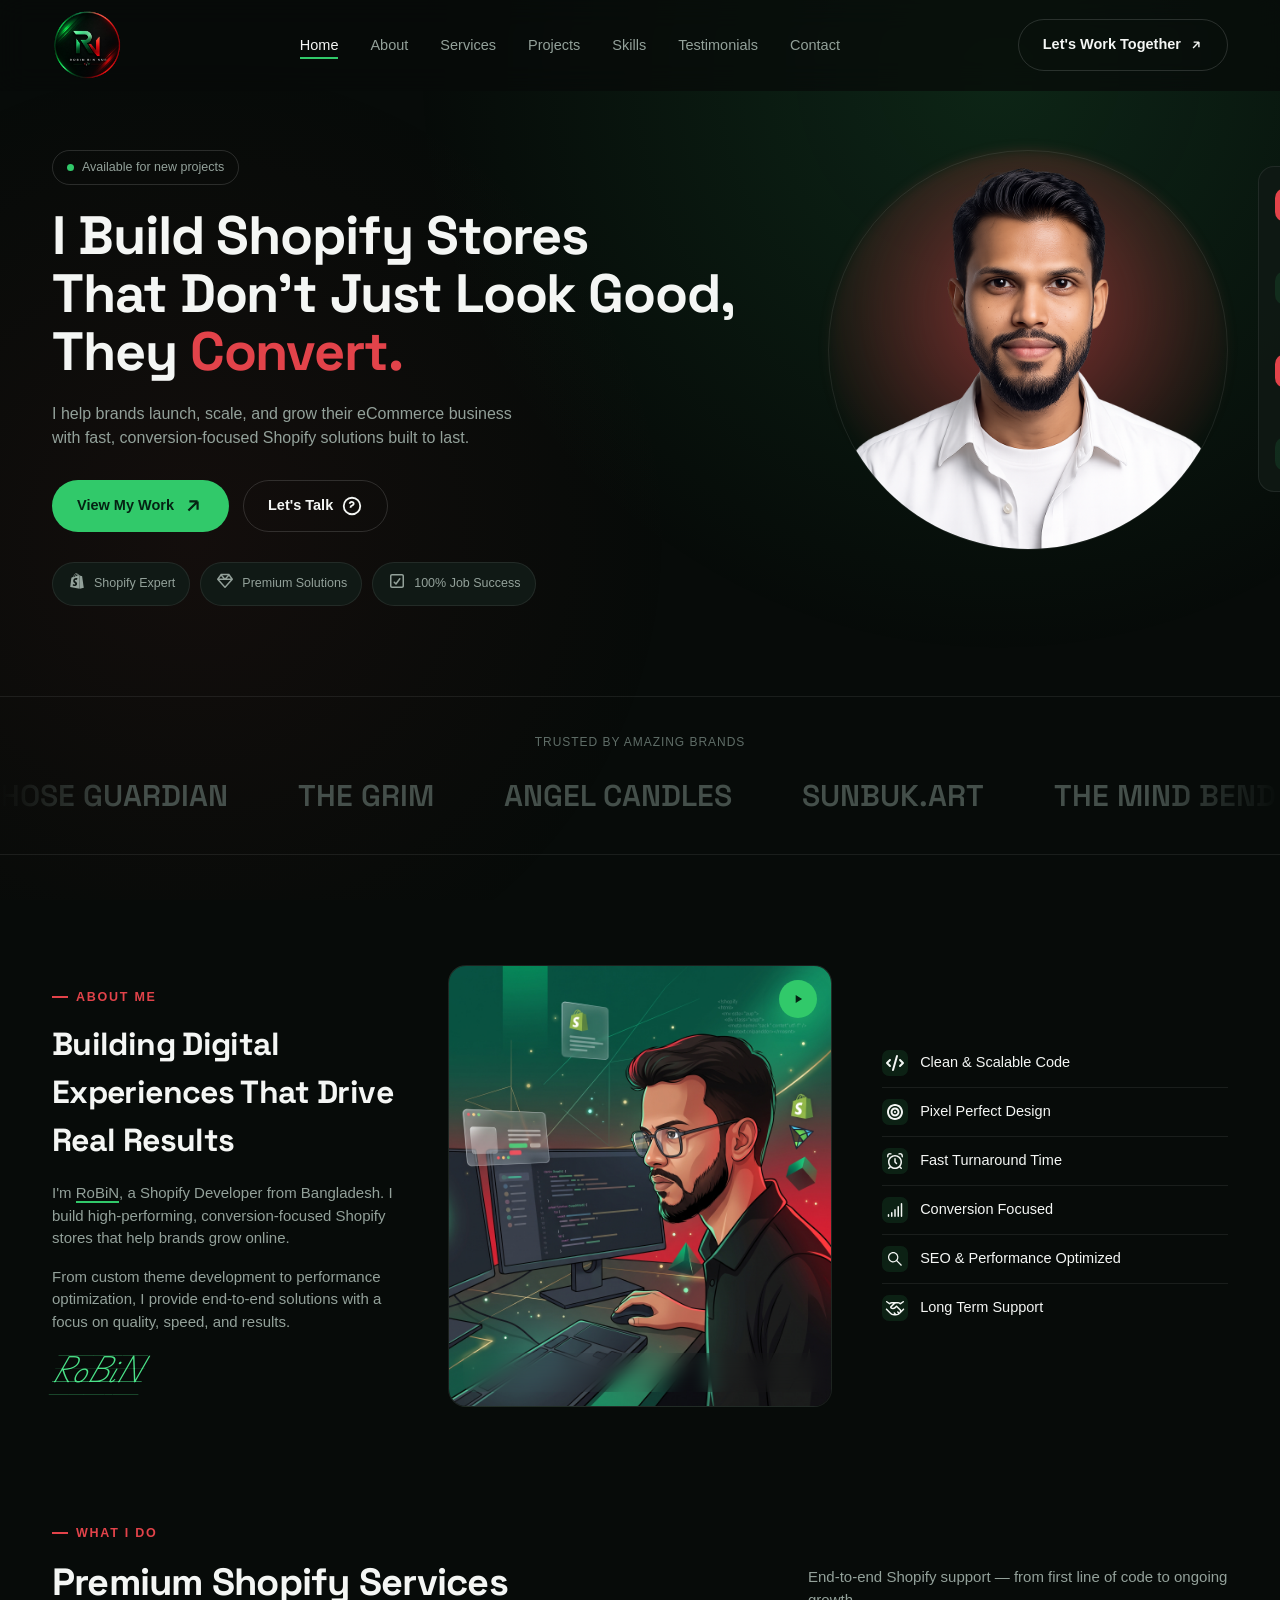
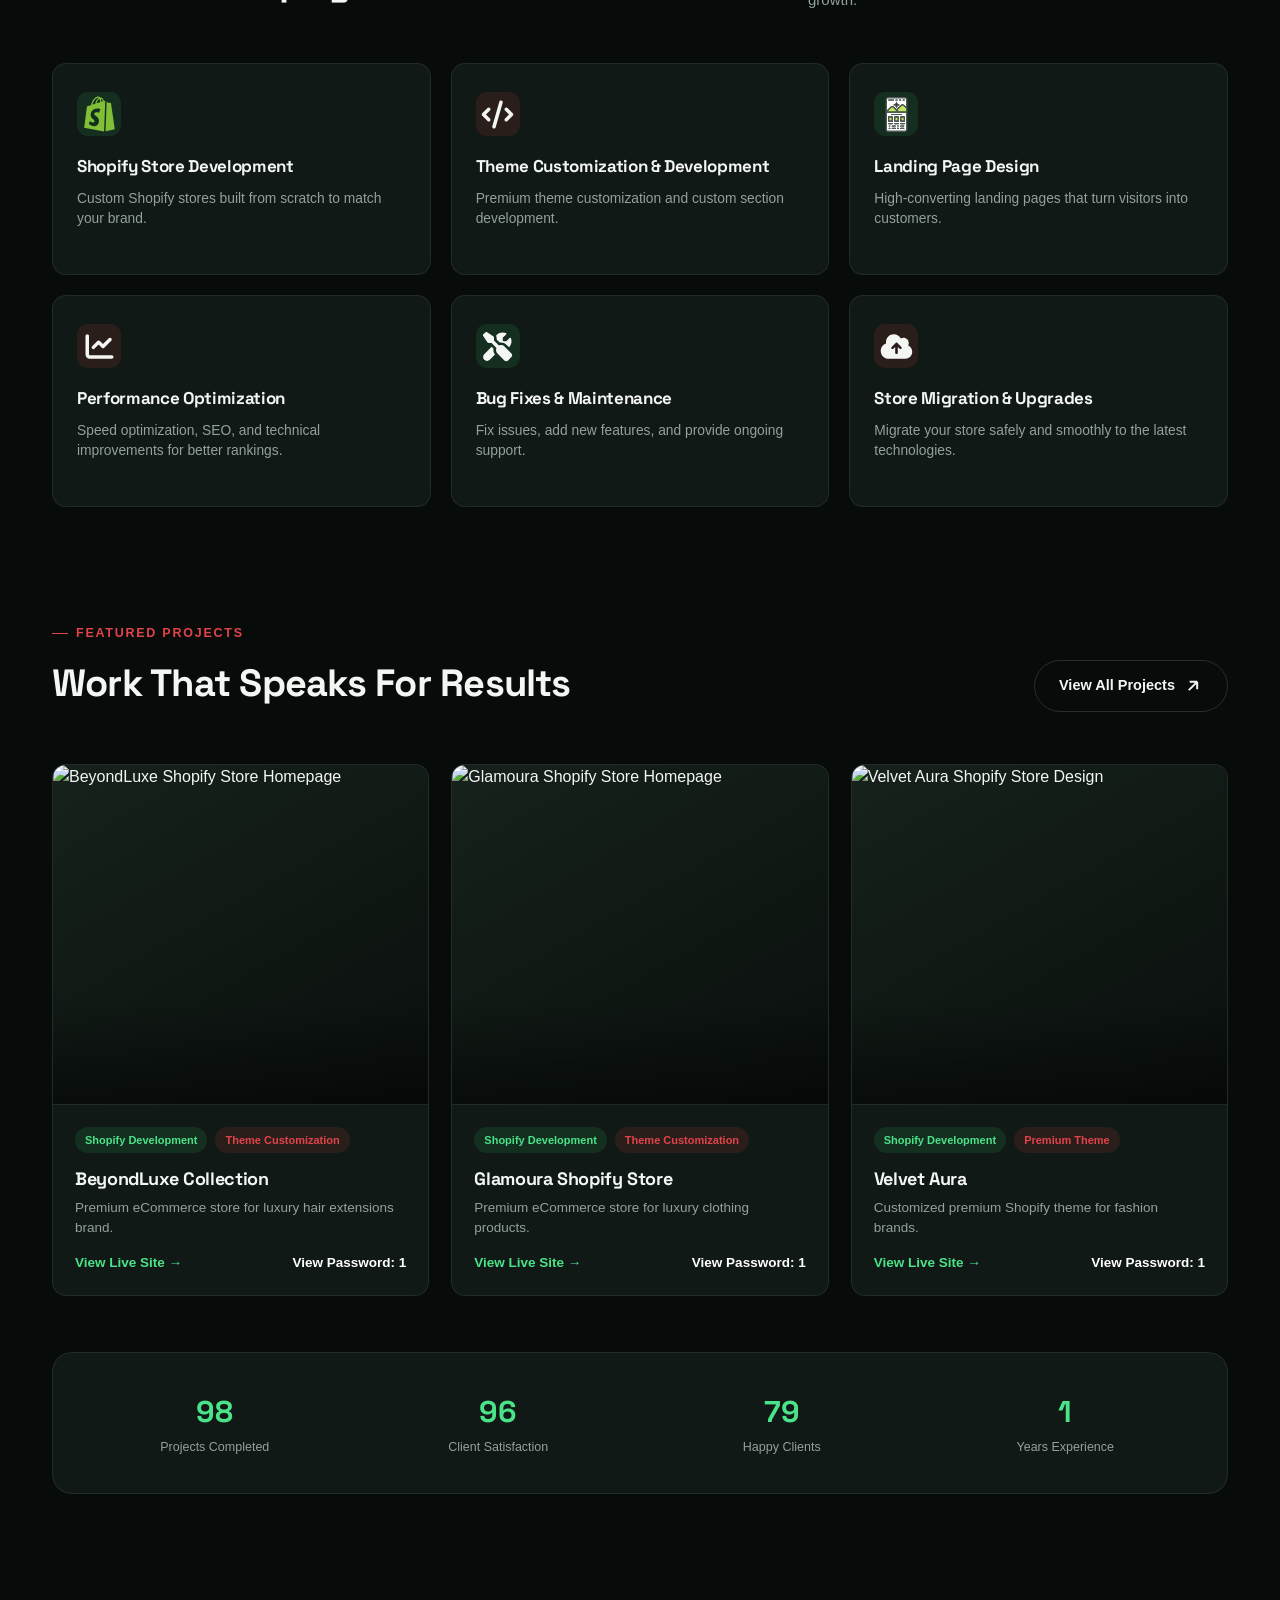
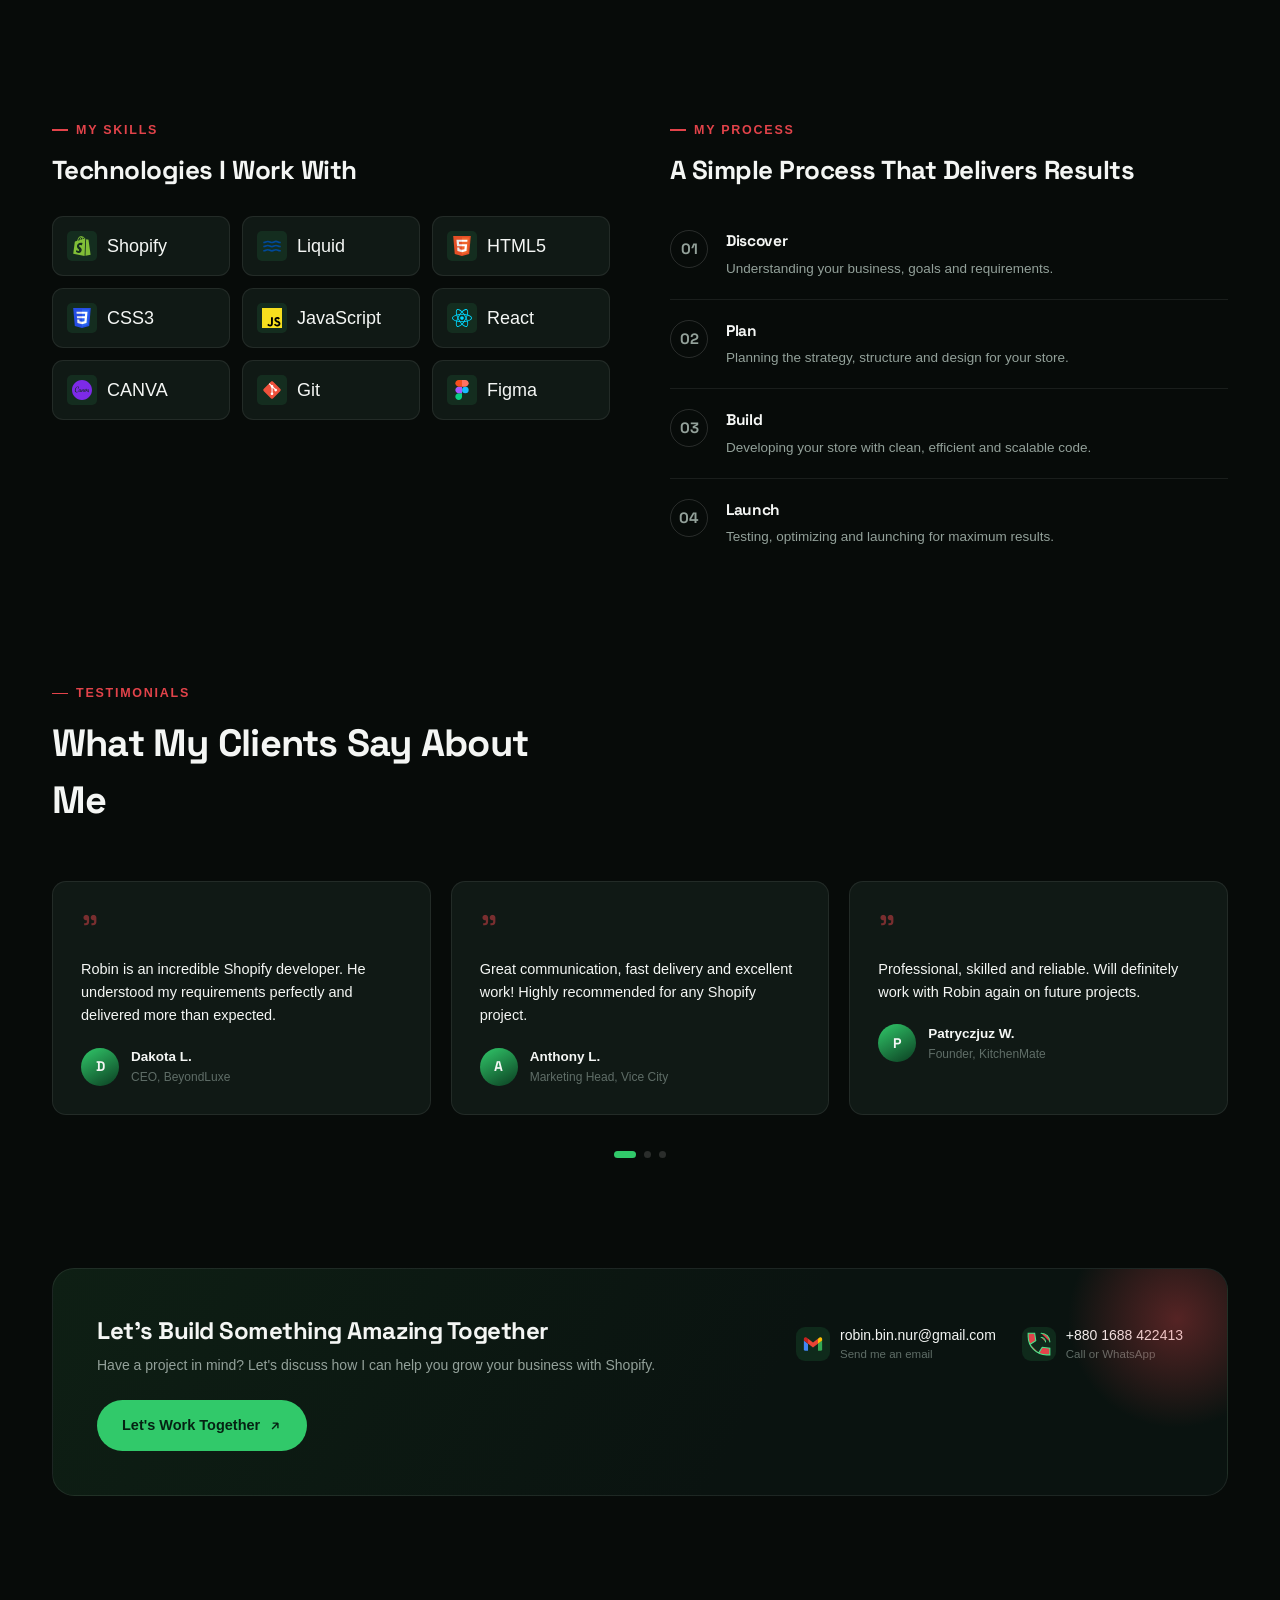
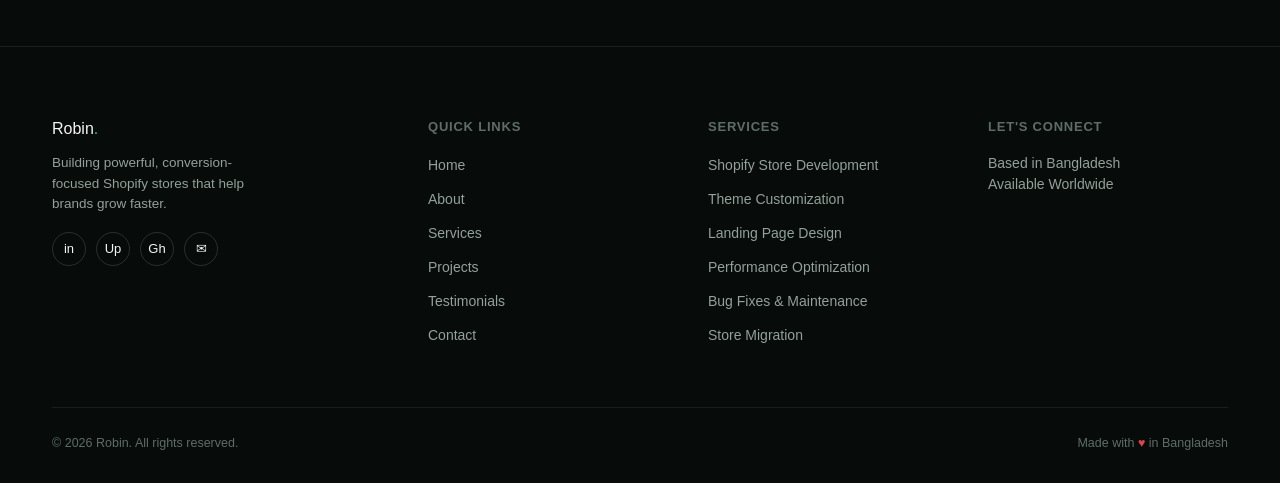
==== Index.html @ 43451102 "feat: update project details with new images and links; enhance marquee text styling" ====
<!DOCTYPE html>
<html lang="en">
<head>
<meta charset="UTF-8">
<meta name="viewport" content="width=device-width, initial-scale=1.0">
<title>Robin — Shopify Developer</title>
<link rel="preconnect" href="https://fonts.googleapis.com">
<link rel="preconnect" href="https://fonts.gstatic.com" crossorigin>
<link rel="stylesheet" href="style.css">
</head>
<body>
  
<header id="siteHeader">
  <nav class="wrap">
    <!-- <a href="#home" class="logo">Robin<span>.</span><small>Shopify Developer</small></a> -->
    <a href="#home" class="logo">
      <img src="./assets/robin-logo.png" alt="" srcset="">
    </a>
    <ul class="navlinks" id="navLinks">
      <li><a href="#home" class="active">Home</a></li>
      <li><a href="#about">About</a></li>
      <li><a href="#services">Services</a></li>
      <li><a href="#projects">Projects</a></li>
      <li><a href="#skills">Skills</a></li>
      <li><a href="#testimonials">Testimonials</a></li>
      <li><a href="#contact">Contact</a></li>
    </ul>
    <a href="#contact" class="btn btn-ghost" style="display:inline-flex;">Let's Work Together
      <svg width="14" height="14" viewBox="0 0 24 24" fill="none" stroke="currentColor" stroke-width="2.4"><path d="M7 17L17 7M17 7H8M17 7V16"/></svg>
    </a>
    <div class="burger" id="burger"><span></span><span></span><span></span></div>
  </nav>
</header>

<section class="hero" id="home">
  <div class="wrap">
    <div class="hero-top">
      <div class="hero-copy">
        <div class="badge"><span class="dot"></span> Available for new projects</div>
        <h1>
          <span class="reveal-line"><span class="reveal-inner">I Build Shopify Stores</span></span>
          <span class="reveal-line"><span class="reveal-inner">That Don't Just Look Good,</span></span>
          <span class="reveal-line"><span class="reveal-inner">They <span class="accent">Convert.</span></span></span>
        </h1>
        <p class="sub">I help brands launch, scale, and grow their eCommerce business with fast, conversion-focused Shopify solutions built to last.</p>
        <div class="hero-ctas">
          <a href="#projects" class="btn btn-primary">View My Work
            <svg width="22px" height="22px" viewBox="0 0 24 24" fill="none" stroke="currentColor" stroke-width="2.4"><path d="M7 17L17 7M17 7H8M17 7V16"/></svg>
          </a>
          <a href="#contact" class="btn btn-ghost">Let's Talk
            <svg width="22px" height="22px" viewBox="0 0 24 24" fill="none" stroke="currentColor" stroke-width="2"><circle cx="12" cy="12" r="9"/><path d="M9.5 9.5c0-1.5 2-2.5 3.5-1.5s1 3-1 3.5-1.5 1-1.5 2.5M12 17h.01"/></svg>
          </a>
        </div>
        <div class="trust-pills">
          <div class="pill"><span class="ic"><svg style="height: 20px; width: 20px" xmlns="http://www.w3.org/2000/svg" viewBox="0 0 640 640" fill="currentcolor"><path d="M484.5 168.1C484.3 167 483.8 166 483 165.3C482.2 164.6 481.2 164.1 480.1 164.1C478.1 164.1 442.9 163.3 442.9 163.3C442.9 163.3 421.3 142.5 413.3 134.5L413.3 567.2L539 536C539 536 485 170.5 484.6 168.1zM384.9 134.5C383 128.4 380.6 122.6 377.7 116.9C367.3 96.9 351.7 86 333.3 86C332 86 330.6 86.1 329.3 86.4C328.9 85.6 328.1 85.2 327.7 84.4C319.7 75.6 309.3 71.6 296.9 72C272.9 72.8 248.9 90 229.7 120.8C216.1 142.4 205.7 169.6 202.9 190.9C175.3 199.3 156.1 205.3 155.7 205.7C141.7 210.1 141.3 210.5 139.7 223.7C138.5 233.7 101.7 515.5 101.7 515.5L404.3 568L404.3 129.7C402.8 129.8 401.4 129.9 399.9 130.1C399.9 130.1 394.3 131.7 385.1 134.5zM329.6 151.7C313.6 156.5 296 162.1 278.8 167.3C283.6 148.5 293.2 129.7 304.4 117.3C308.8 112.9 314.8 107.7 321.6 104.5C328.4 118.9 330 138.5 329.6 151.7zM296.8 88.4C301.8 88.2 306.8 89.5 311.2 92C304.8 95.2 298.4 100.4 292.4 106.4C277.2 122.8 265.6 148.4 260.8 172.9C246.4 177.3 232 181.7 218.8 185.7C227.6 147.3 260 89.3 296.8 88.5zM250.4 308.6C252 334.2 319.6 339.8 323.6 400.3C326.4 447.9 298.4 480.4 258 482.8C209.2 486 182.4 457.2 182.4 457.2L192.8 413.2C192.8 413.2 219.6 433.6 241.2 432C255.2 431.2 260.4 419.6 260 411.6C258 378 202.8 380 199.2 324.7C196 278.3 226.4 231.4 293.7 227C319.7 225.4 332.9 231.8 332.9 231.8L317.7 289.4C317.7 289.4 300.5 281.4 280.1 283C250.5 285 250.1 303.8 250.5 308.6zM345.6 146.9C345.6 134.9 344 117.7 338.4 103.3C356.8 106.9 365.6 127.3 369.6 139.7C362.4 141.7 354.4 144.1 345.6 146.9z"/></svg></span> Shopify Expert</div>
          <div class="pill"><span class="ic"><svg style="height: 20px; width: 20px" xmlns="http://www.w3.org/2000/svg" viewBox="0 0 640 640" fill="currentcolor"><path d="M232.5 136L320 229L407.5 136L232.5 136zM447.9 163.1L375.6 240L504.6 240L448 163.1zM497.9 288L142.1 288L320 484.3L497.9 288zM135.5 240L264.5 240L192.2 163.1L135.6 240zM569.8 280.1L337.8 536.1C333.3 541.1 326.8 544 320 544C313.2 544 306.8 541.1 302.2 536.1L70.2 280.1C62.5 271.6 61.9 258.9 68.7 249.7L180.7 97.7C185.2 91.6 192.4 87.9 200 87.9L440 87.9C447.6 87.9 454.8 91.5 459.3 97.7L571.3 249.7C578.1 258.9 577.4 271.6 569.8 280.1z"/></svg></span> Premium Solutions</div>
          <div class="pill"><span class="ic"><svg style="height: 20px; width: 20px" xmlns="http://www.w3.org/2000/svg" viewBox="0 0 640 640" fill="currentcolor"><path d="M480 96C515.3 96 544 124.7 544 160L544 480C544 515.3 515.3 544 480 544L160 544C124.7 544 96 515.3 96 480L96 160C96 124.7 124.7 96 160 96L480 96zM160 144C151.2 144 144 151.2 144 160L144 480C144 488.8 151.2 496 160 496L480 496C488.8 496 496 488.8 496 480L496 160C496 151.2 488.8 144 480 144L160 144zM390.7 233.9C398.5 223.2 413.5 220.8 424.2 228.6C434.9 236.4 437.3 251.4 429.5 262.1L307.4 430.1C303.3 435.8 296.9 439.4 289.9 439.9C282.9 440.4 276 437.9 271.1 433L215.2 377.1C205.8 367.7 205.8 352.5 215.2 343.2C224.6 333.9 239.8 333.8 249.1 343.2L285.1 379.2L390.7 234z"/></svg></span> 100% Job Success</div>
        </div>
      </div>

      <div class="hero-visual">
        <div class="glow-orb"></div>
        <div class="hero-photo">
          <img class="profile" src="./assets/robin-profile.png" alt="" srcset="">
        </div>
        <div class="stat-card">
          <div class="stat-row">
            <div class="stat-ic r">
              <svg xmlns="http://www.w3.org/2000/svg" viewBox="0 0 640 640" fill="#ffffff"><path d="M216 64C229.3 64 240 74.7 240 88L240 128L400 128L400 88C400 74.7 410.7 64 424 64C437.3 64 448 74.7 448 88L448 128L480 128C515.3 128 544 156.7 544 192L544 480C544 515.3 515.3 544 480 544L160 544C124.7 544 96 515.3 96 480L96 192C96 156.7 124.7 128 160 128L192 128L192 88C192 74.7 202.7 64 216 64zM480 496C488.8 496 496 488.8 496 480L496 416L408 416L408 496L480 496zM496 368L496 288L408 288L408 368L496 368zM360 368L360 288L280 288L280 368L360 368zM232 368L232 288L144 288L144 368L232 368zM144 416L144 480C144 488.8 151.2 496 160 496L232 496L232 416L144 416zM280 416L280 496L360 496L360 416L280 416zM216 176L160 176C151.2 176 144 183.2 144 192L144 240L496 240L496 192C496 183.2 488.8 176 480 176L216 176z"/></svg>
            </div>
            <div><div class="stat-num" data-count="2">0</div><div class="stat-label">Years Experience</div></div>
          </div>
          <div class="stat-row">
            <div class="stat-ic g"><svg xmlns="http://www.w3.org/2000/svg" viewBox="0 0 640 640" fill="#ffffff"><path d="M128 464L512 464C520.8 464 528 456.8 528 448L528 208C528 199.2 520.8 192 512 192L362.7 192C345.4 192 328.5 186.4 314.7 176L276.3 147.2C273.5 145.1 270.2 144 266.7 144L128 144C119.2 144 112 151.2 112 160L112 448C112 456.8 119.2 464 128 464zM512 512L128 512C92.7 512 64 483.3 64 448L64 160C64 124.7 92.7 96 128 96L266.7 96C280.5 96 294 100.5 305.1 108.8L343.5 137.6C349 141.8 355.8 144 362.7 144L512 144C547.3 144 576 172.7 576 208L576 448C576 483.3 547.3 512 512 512z"/></svg>
</div>
            <div><div class="stat-num" data-count="50">0</div><div class="stat-label">Projects Completed</div></div>
          </div>
          <div class="stat-row">
            <div class="stat-ic r"><svg xmlns="http://www.w3.org/2000/svg" viewBox="0 0 640 640" fill="#ffffff"><path d="M528 320C528 205.1 434.9 112 320 112C205.1 112 112 205.1 112 320C112 434.9 205.1 528 320 528C434.9 528 528 434.9 528 320zM64 320C64 178.6 178.6 64 320 64C461.4 64 576 178.6 576 320C576 461.4 461.4 576 320 576C178.6 576 64 461.4 64 320zM241.3 383.4C256.3 399 282.4 416 320 416C357.6 416 383.7 399 398.7 383.4C407.9 373.8 423.1 373.5 432.6 382.7C442.1 391.9 442.5 407.1 433.3 416.6C411.2 439.6 373.3 464 320 464C266.7 464 228.8 439.6 206.7 416.6C197.5 407 197.8 391.8 207.4 382.7C217 373.6 232.2 373.8 241.3 383.4zM208 272C208 254.3 222.3 240 240 240C257.7 240 272 254.3 272 272C272 289.7 257.7 304 240 304C222.3 304 208 289.7 208 272zM400 240C417.7 240 432 254.3 432 272C432 289.7 417.7 304 400 304C382.3 304 368 289.7 368 272C368 254.3 382.3 240 400 240z"/></svg></div>
            <div><div class="stat-num" data-count="98">0</div><div class="stat-label">Client Satisfaction</div></div>
          </div>
          <div class="stat-row">
            <div class="stat-ic g"><svg xmlns="http://www.w3.org/2000/svg" viewBox="0 0 640 640" fill="#ffffff"><path d="M320 80C377.4 80 424 126.6 424 184C424 241.4 377.4 288 320 288C262.6 288 216 241.4 216 184C216 126.6 262.6 80 320 80zM96 152C135.8 152 168 184.2 168 224C168 263.8 135.8 296 96 296C56.2 296 24 263.8 24 224C24 184.2 56.2 152 96 152zM0 480C0 409.3 57.3 352 128 352C140.8 352 153.2 353.9 164.9 357.4C132 394.2 112 442.8 112 496L112 512C112 523.4 114.4 534.2 118.7 544L32 544C14.3 544 0 529.7 0 512L0 480zM521.3 544C525.6 534.2 528 523.4 528 512L528 496C528 442.8 508 394.2 475.1 357.4C486.8 353.9 499.2 352 512 352C582.7 352 640 409.3 640 480L640 512C640 529.7 625.7 544 608 544L521.3 544zM472 224C472 184.2 504.2 152 544 152C583.8 152 616 184.2 616 224C616 263.8 583.8 296 544 296C504.2 296 472 263.8 472 224zM160 496C160 407.6 231.6 336 320 336C408.4 336 480 407.6 480 496L480 512C480 529.7 465.7 544 448 544L192 544C174.3 544 160 529.7 160 512L160 496z"/></svg></div>
            <div><div class="stat-num" data-count="40">0</div><div class="stat-label">Happy Clients</div></div>
          </div>
        </div>
      </div>
    </div>
  </div>
</section>

<div class="marquee-sec">
  <div class="marquee-label">Trusted by amazing brands</div>
  <div class="marquee">
    <div class="marquee-track">
      <!-- first row -->
      <span><a href="https://hoseguardian.com/" target="_blank" rel="noopener noreferrer">HOSE GUARDIAN</a></span>
      <span><a href="https://grimhustle.com/" target="_blank" rel="noopener noreferrer">THE GRIM</a></span>
      <span><a href="https://angelcandlesgifts.com/" target="_blank" rel="noopener noreferrer">ANGEL CANDLES</a></span>
      <span><a href="https://sanbuk.art/" target="_blank" rel="noopener noreferrer">SUNBUK.ART</a></span>
      <span><a href="https://themindbendfoundation.com/" target="_blank" rel="noopener noreferrer">THE MIND BEND FOUNDATION</a></span>
      <span><a href="https://therootmd.com/" target="_blank" rel="noopener noreferrer">RootMD</a></span>
      <span><a href="https://zaye.co.uk/" target="_blank" rel="noopener noreferrer">ZAYA LIVING</a></span>
      <span><a href="https://cybertruckwraps.us/" target="_blank" rel="noopener noreferrer">CYBER TRUCK WRAPS</a></span>
      <!-- second row -->
      <span><a href="https://hoseguardian.com/" target="_blank" rel="noopener noreferrer">HOSE GUARDIAN</a></span>
      <span><a href="https://grimhustle.com/" target="_blank" rel="noopener noreferrer">THE GRIM</a></span>
      <span><a href="https://angelcandlesgifts.com/" target="_blank" rel="noopener noreferrer">ANGEL CANDLES</a></span>
      <span><a href="https://sanbuk.art/" target="_blank" rel="noopener noreferrer">SUNBUK.ART</a></span>
      <span><a href="https://themindbendfoundation.com/" target="_blank" rel="noopener noreferrer">THE MIND BEND FOUNDATION</a></span>
      <span><a href="https://therootmd.com/" target="_blank" rel="noopener noreferrer">RootMD</a></span>
      <span><a href="https://zaye.co.uk/" target="_blank" rel="noopener noreferrer">ZAYA LIVING</a></span>
      <span><a href="https://cybertruckwraps.us/" target="_blank" rel="noopener noreferrer">CYBER TRUCK WRAPS</a></span>
      <!-- third row -->
      <span><a href="https://hoseguardian.com/" target="_blank" rel="noopener noreferrer">HOSE GUARDIAN</a></span>
      <span><a href="https://grimhustle.com/" target="_blank" rel="noopener noreferrer">THE GRIM</a></span>
      <span><a href="https://angelcandlesgifts.com/" target="_blank" rel="noopener noreferrer">ANGEL CANDLES</a></span>
      <span><a href="https://sanbuk.art/" target="_blank" rel="noopener noreferrer">SUNBUK.ART</a></span>
      <span><a href="https://themindbendfoundation.com/" target="_blank" rel="noopener noreferrer">THE MIND BEND FOUNDATION</a></span>
      <span><a href="https://therootmd.com/" target="_blank" rel="noopener noreferrer">RootMD</a></span>
      <span><a href="https://zaye.co.uk/" target="_blank" rel="noopener noreferrer">ZAYA LIVING</a></span>
      <span><a href="https://cybertruckwraps.us/" target="_blank" rel="noopener noreferrer">CYBER TRUCK WRAPS</a></span>
    </div>
  </div>
</div>

<section class="section-pad" id="about">
  <div class="wrap">
    <div class="about-grid">
      <div class="about-copy reveal">
        <div class="eyebrow">About Me</div>
        <h2 style="font-size:clamp(24px,2.6vw,32px);margin:14px 0 18px;">Building Digital Experiences That Drive Real Results</h2>
        <p>I'm <span style="border-bottom:2px solid var(--green);">RoBiN</span>, a Shopify Developer from Bangladesh. I build high-performing, conversion-focused Shopify stores that help brands grow online.</p>
        <p>From custom theme development to performance optimization, I provide end-to-end solutions with a focus on quality, speed, and results.</p>
        <div class="signature">RoBiN</div>
      </div>

      <div class="about-photo reveal">
        <!-- <svg viewBox="0 0 240 280" fill="none">
          <circle cx="120" cy="100" r="46" fill="#0e1a14" stroke="#31c96a" stroke-width="1.2"/>
          <path d="M60 280c0-55 27-84 60-84s60 29 60 84" fill="#101c15" stroke="#2a3730" stroke-width="1.5"/>
        </svg> -->
        <img class="profile" src="./assets/robin.jpeg" alt="" srcset="">
        <div class="about-tag"> Based in Bangladesh · Working Worldwide</div>
        <div class="play-btn">
          <svg width="14" height="14" viewBox="0 0 24 24" fill="#052213"><path d="M8 5v14l11-7z"/></svg>
        </div>
      </div>

      <ul class="about-list reveal">
        <li><span class="ic"><svg xmlns="http://www.w3.org/2000/svg" viewBox="0 0 640 640"><path d="M392.8 65.2C375.8 60.3 358.1 70.2 353.2 87.2L225.2 535.2C220.3 552.2 230.2 569.9 247.2 574.8C264.2 579.7 281.9 569.8 286.8 552.8L414.8 104.8C419.7 87.8 409.8 70.1 392.8 65.2zM457.4 201.3C444.9 213.8 444.9 234.1 457.4 246.6L530.8 320L457.4 393.4C444.9 405.9 444.9 426.2 457.4 438.7C469.9 451.2 490.2 451.2 502.7 438.7L598.7 342.7C611.2 330.2 611.2 309.9 598.7 297.4L502.7 201.4C490.2 188.9 469.9 188.9 457.4 201.4zM182.7 201.3C170.2 188.8 149.9 188.8 137.4 201.3L41.4 297.3C28.9 309.8 28.9 330.1 41.4 342.6L137.4 438.6C149.9 451.1 170.2 451.1 182.7 438.6C195.2 426.1 195.2 405.8 182.7 393.3L109.3 320L182.6 246.6C195.1 234.1 195.1 213.8 182.6 201.3z"/></svg></span> Clean &amp; Scalable Code</li>
        <li><span class="ic"><svg xmlns="http://www.w3.org/2000/svg" viewBox="0 0 640 640"><path d="M512 320C512 214 426 128 320 128C214 128 128 214 128 320C128 426 214 512 320 512C426 512 512 426 512 320zM64 320C64 178.6 178.6 64 320 64C461.4 64 576 178.6 576 320C576 461.4 461.4 576 320 576C178.6 576 64 461.4 64 320zM320 400C364.2 400 400 364.2 400 320C400 275.8 364.2 240 320 240C275.8 240 240 275.8 240 320C240 364.2 275.8 400 320 400zM320 176C399.5 176 464 240.5 464 320C464 399.5 399.5 464 320 464C240.5 464 176 399.5 176 320C176 240.5 240.5 176 320 176zM288 320C288 302.3 302.3 288 320 288C337.7 288 352 302.3 352 320C352 337.7 337.7 352 320 352C302.3 352 288 337.7 288 320z"/></svg></span> Pixel Perfect Design</li>
        <li><span class="ic"><svg xmlns="http://www.w3.org/2000/svg" viewBox="0 0 640 640"><path d="M466.6 114.2C461.2 115.9 455.3 116 450.4 113.3C444.6 110.1 438.6 107.1 432.6 104.4C422.2 99.7 418.9 86.1 428.5 79.8C443.5 69.9 461.5 64.1 480.8 64.1C533.4 64.1 576 106.7 576 159.3C576 172.5 573.3 185.1 568.4 196.6C563.9 207.1 550 206.4 543.5 197C539.7 191.5 535.7 186.2 531.5 181C528 176.6 527 170.8 527.7 165.2C527.9 163.3 528.1 161.3 528.1 159.3C528.1 133.2 506.9 112.1 480.9 112.1C476 112.1 471.2 112.9 466.7 114.3zM96.5 196.9C90 206.3 76 207 71.6 196.5C66.7 185 64 172.4 64 159.2C64 106.6 106.6 64 159.2 64C178.5 64 196.5 69.8 211.5 79.7C221.1 86 217.8 99.6 207.4 104.3C201.3 107.1 195.4 110 189.6 113.2C184.7 115.9 178.7 115.8 173.4 114.1C168.9 112.7 164.2 111.9 159.2 111.9C133.1 111.9 112 133.1 112 159.1C112 161.1 112.1 163.1 112.4 165C113.1 170.6 112.1 176.4 108.6 180.8C104.4 186 100.4 191.3 96.6 196.8zM496 352C496 254.8 417.2 176 320 176C222.8 176 144 254.8 144 352C144 449.2 222.8 528 320 528C417.2 528 496 449.2 496 352zM460.5 526.5C422.1 557.4 373.2 576 320 576C266.8 576 217.9 557.4 179.5 526.5L137 569C127.6 578.4 112.4 578.4 103.1 569C93.8 559.6 93.7 544.4 103.1 535.1L145.6 492.6C114.6 454.1 96 405.2 96 352C96 228.3 196.3 128 320 128C443.7 128 544 228.3 544 352C544 405.2 525.4 454.1 494.5 492.5L537 535C546.4 544.4 546.4 559.6 537 568.9C527.6 578.2 512.4 578.3 503.1 568.9L460.6 526.4zM344 248L344 342.1L385 383.1C394.4 392.5 394.4 407.7 385 417C375.6 426.3 360.4 426.4 351.1 417L303.1 369C298.6 364.5 296.1 358.4 296.1 352L296.1 248C296.1 234.7 306.8 224 320.1 224C333.4 224 344.1 234.7 344.1 248z"/></svg></span> Fast Turnaround Time</li>
        <li><span class="ic"><svg xmlns="http://www.w3.org/2000/svg" viewBox="0 0 640 640"><path d="M552 120C552 106.7 541.3 96 528 96C514.7 96 504 106.7 504 120L504 520C504 533.3 514.7 544 528 544C541.3 544 552 533.3 552 520L552 120zM424 192C410.7 192 400 202.7 400 216L400 520C400 533.3 410.7 544 424 544C437.3 544 448 533.3 448 520L448 216C448 202.7 437.3 192 424 192zM344 312C344 298.7 333.3 288 320 288C306.7 288 296 298.7 296 312L296 520C296 533.3 306.7 544 320 544C333.3 544 344 533.3 344 520L344 312zM216 384C202.7 384 192 394.7 192 408L192 520C192 533.3 202.7 544 216 544C229.3 544 240 533.3 240 520L240 408C240 394.7 229.3 384 216 384zM112 448C98.7 448 88 458.7 88 472L88 520C88 533.3 98.7 544 112 544C125.3 544 136 533.3 136 520L136 472C136 458.7 125.3 448 112 448z"/></svg></span> Conversion Focused</li>
        <li><span class="ic"><svg xmlns="http://www.w3.org/2000/svg" viewBox="0 0 640 640"><path d="M544 513L397.2 364.2C417.2 336.3 429.1 302 429.1 265C429.1 171.9 354.4 96.1 262.6 96.1C170.7 96 96 171.8 96 264.9C96 358 170.7 433.8 262.5 433.8C302.3 433.8 338.8 419.6 367.5 395.9L513.5 544L544 513zM262.5 394.8C191.9 394.8 134.4 336.5 134.4 264.9C134.4 193.3 191.9 135 262.5 135C333.1 135 390.6 193.3 390.6 264.9C390.6 336.5 333.2 394.8 262.5 394.8z"/></svg></span> SEO &amp; Performance Optimized</li>
        <li><span class="ic"><svg xmlns="http://www.w3.org/2000/svg" viewBox="0 0 640 640"><path d="M598.1 139.4C608.8 131.6 611.2 116.6 603.4 105.9C595.6 95.2 580.6 92.8 569.9 100.6L495.4 154.8L485.5 148.2C465.8 135 442.6 128 418.9 128L359.7 128L359.3 128L215.7 128C189 128 163.2 136.9 142.3 153.1L70.1 100.6C59.4 92.8 44.4 95.2 36.6 105.9C28.8 116.6 31.2 131.6 41.9 139.4L129.9 203.4C139.5 210.3 152.6 209.3 161 201L164.9 197.1C178.4 183.6 196.7 176 215.8 176L262.1 176L170.4 267.7C154.8 283.3 154.8 308.6 170.4 324.3L171.2 325.1C218 372 294 372 340.9 325.1L368 298L465.8 395.8C481.4 411.4 481.4 436.7 465.8 452.4L456 462.2L425 431.2C415.6 421.8 400.4 421.8 391.1 431.2C381.8 440.6 381.7 455.8 391.1 465.1L419.1 493.1C401.6 503.5 381.9 509.8 361.5 511.6L313 463C303.6 453.6 288.4 453.6 279.1 463C269.8 472.4 269.7 487.6 279.1 496.9L294.1 511.9L290.3 511.9C254.2 511.9 219.6 497.6 194.1 472.1L65 343C55.6 333.6 40.4 333.6 31.1 343C21.8 352.4 21.7 367.6 31.1 376.9L160.2 506.1C194.7 540.6 241.5 560 290.3 560L342.1 560L343.1 561L344.1 560L349.8 560C398.6 560 445.4 540.6 479.9 506.1L499.8 486.2C501 485 502.1 483.9 503.2 482.7C503.9 482.2 504.5 481.6 505.1 481L609 377C618.4 367.6 618.4 352.4 609 343.1C599.6 333.8 584.4 333.7 575.1 343.1L521.3 396.9C517.1 384.1 510 372 499.8 361.8L385 247C375.6 237.6 360.4 237.6 351.1 247L307 291.1C280.5 317.6 238.5 319.1 210.3 295.7L309 197C322.4 183.6 340.6 176 359.6 175.9L368.1 175.9L368.3 175.9L419.1 175.9C433.3 175.9 447.2 180.1 459 188L482.7 204C491.1 209.6 502 209.3 510.1 203.4L598.1 139.4z"/></svg></span> Long Term Support</li>
      </ul>
    </div>
  </div>
</section>

<section class="section-pad" id="services" style="padding-top:0;">
  <div class="wrap">
    <div class="section-head reveal">
      <div>
        <div class="eyebrow">What I Do</div>
        <h2 style="margin-top:12px;">Premium Shopify Services</h2>
      </div>
      <p>End-to-end Shopify support — from first line of code to ongoing growth.</p>
    </div>
    <div class="svc-grid stagger">
      <div class="svc-card reveal" style="--i:0;"><div class="svc-ic"><span class="svc-arrow"><svg xmlns="http://www.w3.org/2000/svg" xmlns:xlink="http://www.w3.org/1999/xlink" width="800px" height="800px" viewBox="-3 0 48 48" version="1.1">
    
    <title>Shopify-color</title>
    <desc>Created with Sketch.</desc>
    <defs>

</defs>
    <g id="Icons" stroke="none" stroke-width="1" fill="none" fill-rule="evenodd">
        <g id="Color-" transform="translate(-203.000000, -660.000000)" fill="#81BF37">
            <path d="M233.8471,666.99462 C234.633657,667.77951 235.525036,668.6685 235.525036,668.6685 C235.525036,668.6685 239.195316,668.9415 239.368457,668.9565 C239.54309,668.9715 239.753545,669.105 239.786382,669.3465 C239.819219,669.588 245,704.7915 245,704.7915 L232.287087,707.554966 L233.8471,666.99462 Z M231.896906,665.661214 C231.799504,665.673829 231.715018,665.693029 231.656242,665.7105 C231.624898,665.7195 231.099506,665.883 230.229326,666.153 C229.377057,663.69 227.874018,661.4265 225.230641,661.4265 C225.157504,661.4265 225.081382,661.4295 225.006752,661.434 C224.254487,660.435 223.32311,660 222.518604,660 C216.358684,660 213.415295,667.74 212.492875,671.6715 C210.09876,672.417 208.398699,672.9465 208.182274,673.0155 C206.844913,673.437 206.80312,673.479 206.628487,674.7435 C206.495647,675.702 203,702.8715 203,702.8715 L230.239774,708 L230.268734,707.993705 L231.896906,665.661214 Z M224.805252,667.572 C224.805252,667.6665 224.80376,667.7535 224.80376,667.8405 C223.303707,668.307 221.675291,668.814 220.042397,669.3225 C220.958847,665.7675 222.676819,664.05 224.179857,663.402 C224.557482,664.356 224.805252,665.7255 224.805252,667.572 Z M222.348449,661.6605 C222.615622,661.6605 222.882796,661.752 223.139522,661.929 C221.164825,662.862 219.049824,665.214 218.155762,669.909 C216.849746,670.3155 215.573581,670.713 214.392942,671.0805 C215.439248,667.4985 217.924411,661.6605 222.348449,661.6605 Z M223.409681,682.593 C223.409681,682.593 221.815594,681.738 219.861793,681.738 C216.99602,681.738 216.851238,683.5455 216.851238,684 C216.851238,686.4855 223.296244,687.438 223.296244,693.258 C223.296244,697.836 220.406589,700.785 216.509435,700.785 C211.83315,700.785 209.44202,697.86 209.44202,697.86 L210.694303,693.7035 C210.694303,693.7035 213.1526,695.8245 215.2273,695.8245 C216.58108,695.8245 217.133338,694.752 217.133338,693.969 C217.133338,690.7275 211.84509,690.582 211.84509,685.2555 C211.84509,680.7735 215.046697,676.4355 221.509613,676.4355 C223.999254,676.4355 225.230641,677.1525 225.230641,677.1525 L223.409681,682.593 Z M226.418743,667.338 C226.418743,667.1745 226.420235,667.014 226.420235,666.8385 C226.420235,665.3085 226.208287,664.0755 225.869469,663.099 C227.232204,663.27 228.139699,664.8285 228.723302,666.621 C228.039696,666.834 227.262056,667.0755 226.418743,667.338 Z" id="Shopify">

</path>
        </g>
    </g>
          </svg></span></div><h3>Shopify Store Development</h3><p>Custom Shopify stores built from scratch to match your brand.</p></div>
      <div class="svc-card reveal" style="--i:1;"><div class="svc-ic"><span class="svc-arrow"><svg xmlns="http://www.w3.org/2000/svg" viewBox="0 0 640 640"><path d="M392.8 65.2C375.8 60.3 358.1 70.2 353.2 87.2L225.2 535.2C220.3 552.2 230.2 569.9 247.2 574.8C264.2 579.7 281.9 569.8 286.8 552.8L414.8 104.8C419.7 87.8 409.8 70.1 392.8 65.2zM457.4 201.3C444.9 213.8 444.9 234.1 457.4 246.6L530.8 320L457.4 393.4C444.9 405.9 444.9 426.2 457.4 438.7C469.9 451.2 490.2 451.2 502.7 438.7L598.7 342.7C611.2 330.2 611.2 309.9 598.7 297.4L502.7 201.4C490.2 188.9 469.9 188.9 457.4 201.4zM182.7 201.3C170.2 188.8 149.9 188.8 137.4 201.3L41.4 297.3C28.9 309.8 28.9 330.1 41.4 342.6L137.4 438.6C149.9 451.1 170.2 451.1 182.7 438.6C195.2 426.1 195.2 405.8 182.7 393.3L109.3 320L182.6 246.6C195.1 234.1 195.1 213.8 182.6 201.3z"/></svg></span></div><h3>Theme Customization &amp; Development</h3><p>Premium theme customization and custom section development.</p></div>
      <div class="svc-card reveal" style="--i:2;"><div class="svc-ic"><span class="svc-arrow"><svg xmlns="http://www.w3.org/2000/svg" xmlns:xlink="http://www.w3.org/1999/xlink" version="1.1" id="Layer_1" viewBox="0 0 511.448 511.448" xml:space="preserve">
<g>
	<path style="fill:#FFFFFF;" d="M397.67,228.66v247.991c0,10.052-8.174,18.227-18.227,18.227H132.004   c-10.052,0-18.227-8.174-18.227-18.227V228.66H397.67z M378.891,352.932v-61.86c0-4.573-3.712-8.285-8.285-8.285h-53.023   c-4.573,0-8.285,3.712-8.285,8.285v61.86c0,4.573,3.712,8.285,8.285,8.285h53.023C375.179,361.217,378.891,357.505,378.891,352.932   z M378.891,388.28c0-4.573-3.712-8.285-8.285-8.285h-53.023c-4.573,0-8.285,3.712-8.285,8.285s3.712,8.285,8.285,8.285h53.023   C375.179,396.565,378.891,392.854,378.891,388.28z M370.054,423.629c0-4.573-3.712-8.285-8.285-8.285h-44.186   c-4.573,0-8.285,3.712-8.285,8.285c0,4.573,3.712,8.285,8.285,8.285h44.186C366.342,431.914,370.054,428.202,370.054,423.629z    M370.054,458.977c0-4.573-3.712-8.285-8.285-8.285h-44.186c-4.573,0-8.285,3.712-8.285,8.285s3.712,8.285,8.285,8.285h44.186   C366.342,467.262,370.054,463.551,370.054,458.977z M334.705,255.724c0-4.573-3.712-8.285-8.285-8.285H185.027   c-4.573,0-8.285,3.712-8.285,8.285s3.712,8.285,8.285,8.285h141.394C330.994,264.009,334.705,260.297,334.705,255.724z    M290.52,352.932v-61.86c0-4.573-3.712-8.285-8.285-8.285h-53.023c-4.573,0-8.285,3.712-8.285,8.285v61.86   c0,4.573,3.712,8.285,8.285,8.285h53.023C286.808,361.217,290.52,357.505,290.52,352.932z M290.52,388.28   c0-4.573-3.712-8.285-8.285-8.285h-53.023c-4.573,0-8.285,3.712-8.285,8.285s3.712,8.285,8.285,8.285h53.023   C286.808,396.565,290.52,392.854,290.52,388.28z M290.52,423.629c0-4.573-3.712-8.285-8.285-8.285h-8.837   c-4.573,0-8.285,3.712-8.285,8.285c0,4.573,3.712,8.285,8.285,8.285h8.837C286.808,431.914,290.52,428.202,290.52,423.629z    M290.52,458.977c0-4.573-3.712-8.285-8.285-8.285h-8.837c-4.573,0-8.285,3.712-8.285,8.285s3.712,8.285,8.285,8.285h8.837   C286.808,467.262,290.52,463.551,290.52,458.977z M246.334,423.629c0-4.573-3.712-8.285-8.285-8.285h-44.186   c-4.573,0-8.285,3.712-8.285,8.285c0,4.573,3.712,8.285,8.285,8.285h44.186C242.623,431.914,246.334,428.202,246.334,423.629z    M246.334,458.977c0-4.573-3.712-8.285-8.285-8.285h-44.186c-4.573,0-8.285,3.712-8.285,8.285s3.712,8.285,8.285,8.285h44.186   C242.623,467.262,246.334,463.551,246.334,458.977z M202.149,352.932v-61.86c0-4.573-3.712-8.285-8.285-8.285h-53.023   c-4.573,0-8.285,3.712-8.285,8.285v61.86c0,4.573,3.712,8.285,8.285,8.285h53.023C198.437,361.217,202.149,357.505,202.149,352.932   z M202.149,388.28c0-4.573-3.712-8.285-8.285-8.285h-53.023c-4.573,0-8.285,3.712-8.285,8.285s3.712,8.285,8.285,8.285h53.023   C198.437,396.565,202.149,392.854,202.149,388.28z M166.8,423.629c0-4.573-3.712-8.285-8.285-8.285h-8.837   c-4.573,0-8.285,3.712-8.285,8.285c0,4.573,3.712,8.285,8.285,8.285h8.837C163.089,431.914,166.8,428.202,166.8,423.629z    M166.8,458.977c0-4.573-3.712-8.285-8.285-8.285h-8.837c-4.573,0-8.285,3.712-8.285,8.285s3.712,8.285,8.285,8.285h8.837   C163.089,467.262,166.8,463.551,166.8,458.977z"/>
	<path style="fill:#FFFFFF;" d="M397.67,34.796v110.409l-28.975-28.964c-13.564-13.576-35.636-13.576-49.199,0l-63.771,63.76   l-37.259-37.248c-13.564-13.576-35.636-13.576-49.199,0l-55.486,55.475V34.796c0-10.052,8.174-18.227,18.227-18.227h247.439   C389.496,16.57,397.67,24.744,397.67,34.796z M378.891,43.633c0-4.573-3.712-8.285-8.285-8.285h-17.674   c-4.573,0-8.285,3.712-8.285,8.285s3.712,8.285,8.285,8.285h17.674C375.179,51.918,378.891,48.206,378.891,43.633z M325.868,43.633   c0-4.573-3.712-8.285-8.285-8.285h-17.674c-4.573,0-8.285,3.712-8.285,8.285s3.712,8.285,8.285,8.285h17.674   C322.157,51.918,325.868,48.206,325.868,43.633z M299.357,114.33c0-4.573-3.712-8.285-8.285-8.285h-10.748   c-2.596-7.655-8.66-13.72-16.316-16.316V78.982c0-4.573-3.712-8.285-8.285-8.285s-8.285,3.712-8.285,8.285V89.73   c-7.655,2.596-13.72,8.66-16.316,16.316h-10.748c-4.573,0-8.285,3.712-8.285,8.285s3.712,8.285,8.285,8.285h10.748   c2.596,7.655,8.66,13.72,16.316,16.316v10.748c0,4.573,3.712,8.285,8.285,8.285s8.285-3.712,8.285-8.285V138.93   c7.655-2.596,13.72-8.66,16.316-16.316h10.748C295.645,122.615,299.357,118.903,299.357,114.33z M272.846,43.633   c0-4.573-3.712-8.285-8.285-8.285h-17.674c-4.573,0-8.285,3.712-8.285,8.285s3.712,8.285,8.285,8.285h17.674   C269.134,51.918,272.846,48.206,272.846,43.633z M219.823,43.633c0-4.573-3.712-8.285-8.285-8.285h-70.697   c-4.573,0-8.285,3.712-8.285,8.285s3.712,8.285,8.285,8.285h70.697C216.111,51.918,219.823,48.206,219.823,43.633z"/>
</g>
<g>
	<path style="fill:#C2E95D;" d="M397.67,168.645v43.445H287.814l-20.368-20.37l63.76-63.771c7.113-7.103,18.679-7.103,25.782,0   L397.67,168.645z"/>
	<rect x="325.868" y="299.357" style="fill:#C2E95D;" width="36.453" height="45.29"/>
	<rect x="237.497" y="299.357" style="fill:#C2E95D;" width="36.453" height="45.29"/>
	<rect x="149.126" y="299.357" style="fill:#C2E95D;" width="36.453" height="45.29"/>
	<path style="fill:#C2E95D;" d="M206.755,154.462l57.618,57.629H123.355l57.618-57.629   C188.087,147.359,199.652,147.359,206.755,154.462z"/>
</g>
<g>
	<path style="fill:#535757;" d="M414.239,34.796v441.855c0,19.188-15.609,34.796-34.796,34.796H132.004   c-19.188,0-34.796-15.609-34.796-34.796V34.796C97.208,15.609,112.817,0,132.004,0h247.439   C398.631,0,414.239,15.609,414.239,34.796z M397.67,476.652V228.66H113.778v247.991c0,10.052,8.174,18.227,18.227,18.227h247.439   C389.496,494.878,397.67,486.704,397.67,476.652z M397.67,212.091v-43.445l-40.684-40.695c-7.103-7.103-18.668-7.103-25.782,0   l-63.76,63.771l20.368,20.37H397.67z M397.67,145.205V34.796c0-10.052-8.174-18.227-18.227-18.227H132.004   c-10.052,0-18.227,8.174-18.227,18.227v163.431l55.486-55.475c13.564-13.576,35.636-13.576,49.199,0l37.259,37.248l63.771-63.76   c13.564-13.576,35.636-13.576,49.199,0L397.67,145.205z M264.373,212.091l-57.618-57.629c-7.103-7.103-18.668-7.103-25.782,0   l-57.618,57.629H264.373z"/>
	<path style="fill:#535757;" d="M378.891,291.072v61.86c0,4.573-3.712,8.285-8.285,8.285h-53.023c-4.573,0-8.285-3.712-8.285-8.285   v-61.86c0-4.573,3.712-8.285,8.285-8.285h53.023C375.179,282.787,378.891,286.499,378.891,291.072z M362.321,344.647v-45.29   h-36.453v45.29H362.321z"/>
	<path style="fill:#535757;" d="M370.606,35.348c4.573,0,8.285,3.712,8.285,8.285s-3.712,8.285-8.285,8.285h-17.674   c-4.573,0-8.285-3.712-8.285-8.285s3.712-8.285,8.285-8.285H370.606z"/>
	<path style="fill:#535757;" d="M370.606,379.996c4.573,0,8.285,3.712,8.285,8.285s-3.712,8.285-8.285,8.285h-53.023   c-4.573,0-8.285-3.712-8.285-8.285s3.712-8.285,8.285-8.285H370.606z"/>
	<path style="fill:#535757;" d="M361.769,415.344c4.573,0,8.285,3.712,8.285,8.285c0,4.573-3.712,8.285-8.285,8.285h-44.186   c-4.573,0-8.285-3.712-8.285-8.285c0-4.573,3.712-8.285,8.285-8.285H361.769z"/>
	<path style="fill:#535757;" d="M361.769,450.693c4.573,0,8.285,3.712,8.285,8.285s-3.712,8.285-8.285,8.285h-44.186   c-4.573,0-8.285-3.712-8.285-8.285s3.712-8.285,8.285-8.285H361.769z"/>
	<path style="fill:#535757;" d="M326.421,247.439c4.573,0,8.285,3.712,8.285,8.285s-3.712,8.285-8.285,8.285H185.027   c-4.573,0-8.285-3.712-8.285-8.285s3.712-8.285,8.285-8.285H326.421z"/>
	<path style="fill:#535757;" d="M317.584,35.348c4.573,0,8.285,3.712,8.285,8.285s-3.712,8.285-8.285,8.285h-17.674   c-4.573,0-8.285-3.712-8.285-8.285s3.712-8.285,8.285-8.285H317.584z"/>
	<path style="fill:#535757;" d="M291.072,106.045c4.573,0,8.285,3.712,8.285,8.285s-3.712,8.285-8.285,8.285h-10.748   c-2.596,7.655-8.66,13.72-16.316,16.316v10.748c0,4.573-3.712,8.285-8.285,8.285s-8.285-3.712-8.285-8.285V138.93   c-7.655-2.596-13.72-8.66-16.316-16.316h-10.748c-4.573,0-8.285-3.712-8.285-8.285s3.712-8.285,8.285-8.285h10.748   c2.596-7.655,8.66-13.72,16.316-16.316V78.982c0-4.573,3.712-8.285,8.285-8.285s8.285,3.712,8.285,8.285V89.73   c7.655,2.596,13.72,8.66,16.316,16.316H291.072z M265.113,114.33c0-5.181-4.209-9.389-9.389-9.389   c-5.181,0-9.389,4.209-9.389,9.389s4.209,9.389,9.389,9.389C260.905,123.72,265.113,119.511,265.113,114.33z"/>
	<path style="fill:#535757;" d="M290.52,291.072v61.86c0,4.573-3.712,8.285-8.285,8.285h-53.023c-4.573,0-8.285-3.712-8.285-8.285   v-61.86c0-4.573,3.712-8.285,8.285-8.285h53.023C286.808,282.787,290.52,286.499,290.52,291.072z M273.95,344.647v-45.29h-36.453   v45.29H273.95z"/>
	<path style="fill:#535757;" d="M282.235,379.996c4.573,0,8.285,3.712,8.285,8.285s-3.712,8.285-8.285,8.285h-53.023   c-4.573,0-8.285-3.712-8.285-8.285s3.712-8.285,8.285-8.285H282.235z"/>
	<path style="fill:#535757;" d="M282.235,415.344c4.573,0,8.285,3.712,8.285,8.285c0,4.573-3.712,8.285-8.285,8.285h-8.837   c-4.573,0-8.285-3.712-8.285-8.285c0-4.573,3.712-8.285,8.285-8.285H282.235z"/>
	<path style="fill:#535757;" d="M282.235,450.693c4.573,0,8.285,3.712,8.285,8.285s-3.712,8.285-8.285,8.285h-8.837   c-4.573,0-8.285-3.712-8.285-8.285s3.712-8.285,8.285-8.285H282.235z"/>
	<path style="fill:#535757;" d="M264.561,35.348c4.573,0,8.285,3.712,8.285,8.285s-3.712,8.285-8.285,8.285h-17.674   c-4.573,0-8.285-3.712-8.285-8.285s3.712-8.285,8.285-8.285H264.561z"/>
	<path style="fill:#535757;" d="M238.05,415.344c4.573,0,8.285,3.712,8.285,8.285c0,4.573-3.712,8.285-8.285,8.285h-44.186   c-4.573,0-8.285-3.712-8.285-8.285c0-4.573,3.712-8.285,8.285-8.285H238.05z"/>
	<path style="fill:#535757;" d="M238.05,450.693c4.573,0,8.285,3.712,8.285,8.285s-3.712,8.285-8.285,8.285h-44.186   c-4.573,0-8.285-3.712-8.285-8.285s3.712-8.285,8.285-8.285H238.05z"/>
	<path style="fill:#535757;" d="M211.538,35.348c4.573,0,8.285,3.712,8.285,8.285s-3.712,8.285-8.285,8.285h-70.697   c-4.573,0-8.285-3.712-8.285-8.285s3.712-8.285,8.285-8.285H211.538z"/>
	<path style="fill:#535757;" d="M202.149,291.072v61.86c0,4.573-3.712,8.285-8.285,8.285h-53.023c-4.573,0-8.285-3.712-8.285-8.285   v-61.86c0-4.573,3.712-8.285,8.285-8.285h53.023C198.437,282.787,202.149,286.499,202.149,291.072z M185.579,344.647v-45.29   h-36.453v45.29H185.579z"/>
	<path style="fill:#535757;" d="M193.864,379.996c4.573,0,8.285,3.712,8.285,8.285s-3.712,8.285-8.285,8.285h-53.023   c-4.573,0-8.285-3.712-8.285-8.285s3.712-8.285,8.285-8.285H193.864z"/>
	<path style="fill:#535757;" d="M158.516,415.344c4.573,0,8.285,3.712,8.285,8.285c0,4.573-3.712,8.285-8.285,8.285h-8.837   c-4.573,0-8.285-3.712-8.285-8.285c0-4.573,3.712-8.285,8.285-8.285H158.516z"/>
	<path style="fill:#535757;" d="M158.516,450.693c4.573,0,8.285,3.712,8.285,8.285s-3.712,8.285-8.285,8.285h-8.837   c-4.573,0-8.285-3.712-8.285-8.285s3.712-8.285,8.285-8.285H158.516z"/>
</g>
</svg></span></div><h3>Landing Page Design</h3><p>High-converting landing pages that turn visitors into customers.</p></div>
      <div class="svc-card reveal" style="--i:3;"><div class="svc-ic"><span class="svc-arrow"><svg xmlns="http://www.w3.org/2000/svg" viewBox="0 0 640 640">><path d="M128 128C128 110.3 113.7 96 96 96C78.3 96 64 110.3 64 128L64 464C64 508.2 99.8 544 144 544L544 544C561.7 544 576 529.7 576 512C576 494.3 561.7 480 544 480L144 480C135.2 480 128 472.8 128 464L128 128zM534.6 214.6C547.1 202.1 547.1 181.8 534.6 169.3C522.1 156.8 501.8 156.8 489.3 169.3L384 274.7L326.6 217.4C314.1 204.9 293.8 204.9 281.3 217.4L185.3 313.4C172.8 325.9 172.8 346.2 185.3 358.7C197.8 371.2 218.1 371.2 230.6 358.7L304 285.3L361.4 342.7C373.9 355.2 394.2 355.2 406.7 342.7L534.7 214.7z"/></svg></span> </div><h3>Performance Optimization</h3><p>Speed optimization, SEO, and technical improvements for better rankings.</p></div>
      <div class="svc-card reveal" style="--i:4;"><div class="svc-ic"> <span class="svc-arrow"><svg xmlns="http://www.w3.org/2000/svg" viewBox="0 0 640 640"><path d="M102.8 57.3C108.2 51.9 116.6 51.1 123 55.3L241.9 134.5C250.8 140.4 256.1 150.4 256.1 161.1L256.1 210.7L346.9 301.5C380.2 286.5 420.8 292.6 448.1 320L574.2 446.1C592.9 464.8 592.9 495.2 574.2 514L514.1 574.1C495.4 592.8 465 592.8 446.2 574.1L320.1 448C292.7 420.6 286.6 380.1 301.6 346.8L210.8 256L161.2 256C150.5 256 140.5 250.7 134.6 241.8L55.4 122.9C51.2 116.6 52 108.1 57.4 102.7L102.8 57.3zM247.8 360.8C241.5 397.7 250.1 436.7 274 468L179.1 563C151 591.1 105.4 591.1 77.3 563C49.2 534.9 49.2 489.3 77.3 461.2L212.7 325.7L247.9 360.8zM416.1 64C436.2 64 455.5 67.7 473.2 74.5C483.2 78.3 485 91 477.5 98.6L420.8 155.3C417.8 158.3 416.1 162.4 416.1 166.6L416.1 208C416.1 216.8 423.3 224 432.1 224L473.5 224C477.7 224 481.8 222.3 484.8 219.3L541.5 162.6C549.1 155.1 561.8 156.9 565.6 166.9C572.4 184.6 576.1 203.9 576.1 224C576.1 267.2 558.9 306.3 531.1 335.1L482 286C448.9 253 403.5 240.3 360.9 247.6L304.1 190.8L304.1 161.1L303.9 156.1C303.1 143.7 299.5 131.8 293.4 121.2C322.8 86.2 366.8 64 416.1 63.9z"/></svg></span> </div><h3>Bug Fixes &amp; Maintenance</h3><p>Fix issues, add new features, and provide ongoing support.</p></div>
      <div class="svc-card reveal" style="--i:5;"><div class="svc-ic"><span class="svc-arrow"><svg xmlns="http://www.w3.org/2000/svg" viewBox="0 0 640 640"><path d="M176 544C96.5 544 32 479.5 32 400C32 336.6 73 282.8 129.9 263.5C128.6 255.8 128 248 128 240C128 160.5 192.5 96 272 96C327.4 96 375.5 127.3 399.6 173.1C413.8 164.8 430.4 160 448 160C501 160 544 203 544 256C544 271.7 540.2 286.6 533.5 299.7C577.5 320 608 364.4 608 416C608 486.7 550.7 544 480 544L176 544zM337 255C327.6 245.6 312.4 245.6 303.1 255L231.1 327C221.7 336.4 221.7 351.6 231.1 360.9C240.5 370.2 255.7 370.3 265 360.9L296 329.9L296 432C296 445.3 306.7 456 320 456C333.3 456 344 445.3 344 432L344 329.9L375 360.9C384.4 370.3 399.6 370.3 408.9 360.9C418.2 351.5 418.3 336.3 408.9 327L336.9 255z"/></svg></span></div><h3>Store Migration &amp; Upgrades</h3><p>Migrate your store safely and smoothly to the latest technologies.</p></div>
    </div>
    <!-- <span class="svc-arrow">Learn more →</span> -->
  </div>
</section>

<section class="section-pad" id="projects" style="padding-top:0;">
  <div class="wrap">
    <div class="section-head reveal">
      <div>
        <div class="eyebrow">Featured Projects</div>
        <h2 style="margin-top:12px;">Work That Speaks For Results</h2>
      </div>
      <a href="#" class="btn btn-ghost">View All Projects
        <svg width="20" height="20" viewBox="0 0 24 24" fill="none" stroke="currentColor" stroke-width="2.4"><path d="M7 17L17 7M17 7H8M17 7V16"/></svg>
      </a>
    </div>
    <div class="proj-grid stagger">
      <div class="proj-card reveal" style="--i:0;">
        <div class="proj-thumb">
          <!-- <svg viewBox="0 0 300 225" xmlns="http://www.w3.org/2000/svg"><rect width="300" height="225" fill="#141f19"/><circle cx="150" cy="90" r="46" fill="#1a2a22" stroke="#31c96a" stroke-width="1"/><rect x="60" y="150" width="180" height="8" rx="4" fill="#233129"/><rect x="90" y="168" width="120" height="6" rx="3" fill="#1a241d"/></svg> -->
           <img
            src="./assets/beyondluxe-homepage.png"
            alt="BeyondLuxe Shopify Store Homepage"
            loading="lazy"
        >
        </div>
        <div class="proj-body">
          <div class="proj-tags"><span class="tag g">Shopify Development</span><span class="tag r">Theme Customization</span></div>
          <h3>BeyondLuxe Collection</h3>
          <p>Premium eCommerce store for luxury hair extensions brand.</p>
          <div style="display: flex; align-items: center; gap: 10px; justify-content: space-between;"><a href="https://beyond-luxe-4.myshopify.com/" target="_blank" class="proj-link">View Live Site →</a>
          <p style="font-weight: 700; color: #ffffff; margin-bottom: 0px;">View Password: 1</p></div>
        </div>
      </div>

      <div class="proj-card reveal" style="--i:1;">
        <div class="proj-thumb">
          <!-- <svg viewBox="0 0 300 225" xmlns="http://www.w3.org/2000/svg"><rect width="300" height="225" fill="#141f19"/><circle cx="150" cy="90" r="46" fill="#1a2a22" stroke="#31c96a" stroke-width="1"/><rect x="60" y="150" width="180" height="8" rx="4" fill="#233129"/><rect x="90" y="168" width="120" height="6" rx="3" fill="#1a241d"/></svg> -->
           <img
            src="./assets/glamoura-homepage.png"
            alt="Glamoura Shopify Store Homepage"
            loading="lazy"
        >
        </div>
        <div class="proj-body">
          <div class="proj-tags"><span class="tag g">Shopify Development</span><span class="tag r">Theme Customization</span></div>
          <h3>Glamoura Shopify Store</h3>
          <p>Premium eCommerce store for luxury clothing products.</p>
          <div style="display: flex; align-items: center; gap: 10px; justify-content: space-between;"><a href="https://glamoura-0.myshopify.com/" target="_blank" class="proj-link">View Live Site →</a>
          <p style="font-weight: 700; color: #ffffff; margin-bottom: 0px;">View Password: 1</p></div>
        </div>
      </div>
      <div class="proj-card reveal" style="--i:2;">
        <div class="proj-thumb">
          <!-- <svg viewBox="0 0 300 225" xmlns="http://www.w3.org/2000/svg"><rect width="300" height="225" fill="#141f19"/><ellipse cx="150" cy="120" rx="70" ry="14" fill="#233129"/><circle cx="150" cy="95" r="55" fill="none" stroke="#31c96a" stroke-width="1.4"/></svg> -->
              <img
            src="./assets/style-x.png"
            alt="Velvet Aura Shopify Store Design"
            loading="lazy"
        >
        </div>
        <div class="proj-body">
          <div class="proj-tags"><span class="tag g">Shopify Development</span><span class="tag r">Premium Theme</span></div>
          <h3>Velvet Aura</h3>
          <p>Customized premium Shopify theme for fashion brands.</p>
          <div style="display: flex; align-items: center; gap: 10px; justify-content: space-between;"><a href="https://style-x-0.myshopify.com/" target="_blank" class="proj-link">View Live Site →</a>
          <p style="font-weight: 700; color: #ffffff; margin-bottom: 0px;">View Password: 1</p></div>
        </div>
      </div>
    </div>

    <div class="statbar reveal" style="margin-top:56px;">
      <div class="item"><div class="num" data-count="100">0</div><div class="lbl">Projects Completed</div></div>
      <div class="item"><div class="num" data-count="98">0</div><div class="lbl">Client Satisfaction</div></div>
      <div class="item"><div class="num" data-count="80">0</div><div class="lbl">Happy Clients</div></div>
      <div class="item"><div class="num" data-count="2">0</div><div class="lbl">Years Experience</div></div>
      <!-- <div class="item"><div class="num">💎</div><div class="lbl">
Premium Solutions</div></div> -->
    </div>
  </div>
</section>

<section class="section-pad" id="skills">
  <div class="wrap">
    <div class="split">
      <div class="reveal">
        <div class="eyebrow">My Skills</div>
        <h2 style="margin:12px 0 26px;font-size:26px;">Technologies I Work With</h2>
        <div class="chip-grid">
          <div class="chip"><span class="ic"><svg xmlns="http://www.w3.org/2000/svg" xmlns:xlink="http://www.w3.org/1999/xlink" width="800px" height="800px" viewBox="-3 0 48 48" version="1.1">
    
    <title>Shopify-color</title>
    <desc>Created with Sketch.</desc>
    <defs>

</defs>
    <g id="Icons" stroke="none" stroke-width="1" fill="none" fill-rule="evenodd">
        <g id="Color-" transform="translate(-203.000000, -660.000000)" fill="#81BF37">
            <path d="M233.8471,666.99462 C234.633657,667.77951 235.525036,668.6685 235.525036,668.6685 C235.525036,668.6685 239.195316,668.9415 239.368457,668.9565 C239.54309,668.9715 239.753545,669.105 239.786382,669.3465 C239.819219,669.588 245,704.7915 245,704.7915 L232.287087,707.554966 L233.8471,666.99462 Z M231.896906,665.661214 C231.799504,665.673829 231.715018,665.693029 231.656242,665.7105 C231.624898,665.7195 231.099506,665.883 230.229326,666.153 C229.377057,663.69 227.874018,661.4265 225.230641,661.4265 C225.157504,661.4265 225.081382,661.4295 225.006752,661.434 C224.254487,660.435 223.32311,660 222.518604,660 C216.358684,660 213.415295,667.74 212.492875,671.6715 C210.09876,672.417 208.398699,672.9465 208.182274,673.0155 C206.844913,673.437 206.80312,673.479 206.628487,674.7435 C206.495647,675.702 203,702.8715 203,702.8715 L230.239774,708 L230.268734,707.993705 L231.896906,665.661214 Z M224.805252,667.572 C224.805252,667.6665 224.80376,667.7535 224.80376,667.8405 C223.303707,668.307 221.675291,668.814 220.042397,669.3225 C220.958847,665.7675 222.676819,664.05 224.179857,663.402 C224.557482,664.356 224.805252,665.7255 224.805252,667.572 Z M222.348449,661.6605 C222.615622,661.6605 222.882796,661.752 223.139522,661.929 C221.164825,662.862 219.049824,665.214 218.155762,669.909 C216.849746,670.3155 215.573581,670.713 214.392942,671.0805 C215.439248,667.4985 217.924411,661.6605 222.348449,661.6605 Z M223.409681,682.593 C223.409681,682.593 221.815594,681.738 219.861793,681.738 C216.99602,681.738 216.851238,683.5455 216.851238,684 C216.851238,686.4855 223.296244,687.438 223.296244,693.258 C223.296244,697.836 220.406589,700.785 216.509435,700.785 C211.83315,700.785 209.44202,697.86 209.44202,697.86 L210.694303,693.7035 C210.694303,693.7035 213.1526,695.8245 215.2273,695.8245 C216.58108,695.8245 217.133338,694.752 217.133338,693.969 C217.133338,690.7275 211.84509,690.582 211.84509,685.2555 C211.84509,680.7735 215.046697,676.4355 221.509613,676.4355 C223.999254,676.4355 225.230641,677.1525 225.230641,677.1525 L223.409681,682.593 Z M226.418743,667.338 C226.418743,667.1745 226.420235,667.014 226.420235,666.8385 C226.420235,665.3085 226.208287,664.0755 225.869469,663.099 C227.232204,663.27 228.139699,664.8285 228.723302,666.621 C228.039696,666.834 227.262056,667.0755 226.418743,667.338 Z" id="Shopify">

</path>
        </g>
    </g>
          </svg></span> Shopify</div>
          <div class="chip"><span class="ic"><svg xmlns="http://www.w3.org/2000/svg" width="800px" height="800px" viewBox="0 0 32 32"><title>Shopify Liquid</title><path d="M29.988,22.372l-.748.048a5.209,5.209,0,0,1-2.99-.671,7.8,7.8,0,0,0-7.8,0,5.275,5.275,0,0,1-5.3.01A7.262,7.262,0,0,0,9.263,20.7a7.229,7.229,0,0,0-3.94,1.06,4.751,4.751,0,0,1-2.47.7l-.838,0c0,.889-.009,1.739-.015,2.515l.861,0a7.237,7.237,0,0,0,3.75-1.052,4.763,4.763,0,0,1,2.659-.7,4.835,4.835,0,0,1,2.634.718,7.794,7.794,0,0,0,7.8,0,5.287,5.287,0,0,1,5.319,0,7.709,7.709,0,0,0,4.4.989L30,24.888C29.995,24.1,29.991,23.249,29.988,22.372Z" style="fill:#004999"/><path d="M29.983,15.581l-.743.047a5.226,5.226,0,0,1-2.99-.671,7.8,7.8,0,0,0-7.8,0,5.278,5.278,0,0,1-5.3.01A7.312,7.312,0,0,0,9.263,13.91a7.3,7.3,0,0,0-3.941,1.06,4.742,4.742,0,0,1-2.469.7l-.828,0c0,.849,0,1.693,0,2.515l.84,0a7.237,7.237,0,0,0,3.75-1.052,4.7,4.7,0,0,1,2.659-.7,4.8,4.8,0,0,1,2.634.718,7.794,7.794,0,0,0,7.8,0,5.287,5.287,0,0,1,5.319,0,7.709,7.709,0,0,0,4.4.989l.568-.037C29.983,17.269,29.983,16.424,29.983,15.581Z" style="fill:#004999"/><path d="M29.24,9.137a5.254,5.254,0,0,1-2.99-.671,7.8,7.8,0,0,0-7.8,0,5.275,5.275,0,0,1-5.3.009A7.16,7.16,0,0,0,9.263,7.42a7.159,7.159,0,0,0-3.94,1.059,4.738,4.738,0,0,1-2.469.7l-.834,0c0,.82,0,1.664,0,2.517l.836,0a7.237,7.237,0,0,0,3.75-1.052,4.738,4.738,0,0,1,2.659-.706,4.814,4.814,0,0,1,2.634.719,7.791,7.791,0,0,0,7.8,0,5.293,5.293,0,0,1,5.319,0,7.732,7.732,0,0,0,4.4.988l.568-.037c0-.859,0-1.7.007-2.516Z" style="fill:#004999"/></svg></span> Liquid</div>
          <div class="chip"><span class="ic"><svg xmlns="http://www.w3.org/2000/svg"  aria-label="HTML5" role="img" viewBox="0 0 512 512"><path fill="#e34f26" d="M71 460L30 0h451l-41 460-185 52"/><path fill="#ef652a" d="M256 472l149-41 35-394H256"/><path fill="#ebebeb" d="M256 208h-75l-5-58h80V94H114l15 171h127zm-1 147l-63-17-4-45h-56l7 89 116 32z"/><path fill="#ffffff" d="M255 208v57h70l-7 73-63 17v59l116-32 16-174zm0-114v56h137l5-56z"/></svg></span> HTML5</div>
          <div class="chip"><span class="ic"><svg xmlns="http://www.w3.org/2000/svg"  aria-label="CSS3" role="img" viewBox="0 0 512 512"><path fill="#264de4" d="M72 460L30 0h451l-41 460-184 52"/><path fill="#2965f1" d="M256 37V472l149-41 35-394"/><path fill="#ebebeb" d="m114 94h142v56H119m5 58h132v57H129m3 28h56l4 45 64 17v59L139 382"/><path fill="#ffffff" d="m256 208v57h69l-7 73-62 17v59l115-32 26-288H256v56h80l-5.5 58Z"/></svg></span> CSS3</div>
          <div class="chip"><span class="ic"><svg xmlns="http://www.w3.org/2000/svg" xmlns:xlink="http://www.w3.org/1999/xlink"  viewBox="0 0 256 256" version="1.1" preserveAspectRatio="xMidYMid">
    <g>
        <path d="M0,0 L256,0 L256,256 L0,256 L0,0 Z" fill="#F7DF1E">

</path>
        <path d="M67.311746,213.932292 L86.902654,202.076241 C90.6821079,208.777346 94.1202286,214.447137 102.367086,214.447137 C110.272203,214.447137 115.256076,211.354819 115.256076,199.326883 L115.256076,117.528787 L139.313575,117.528787 L139.313575,199.666997 C139.313575,224.58433 124.707759,235.925943 103.3984,235.925943 C84.1532952,235.925943 72.9819429,225.958603 67.3113397,213.93026" fill="#000000">

</path>
        <path d="M152.380952,211.354413 L171.969422,200.0128 C177.125994,208.433981 183.827911,214.619835 195.684368,214.619835 C205.652521,214.619835 212.009041,209.635962 212.009041,202.762159 C212.009041,194.513676 205.479416,191.592025 194.481168,186.78207 L188.468419,184.202565 C171.111213,176.81473 159.597308,167.53534 159.597308,147.944838 C159.597308,129.901308 173.344508,116.153295 194.825752,116.153295 C210.119924,116.153295 221.117765,121.48094 229.021663,135.400432 L210.29059,147.428775 C206.166146,140.040127 201.699556,137.119289 194.826159,137.119289 C187.78047,137.119289 183.312254,141.587098 183.312254,147.428775 C183.312254,154.646349 187.78047,157.568406 198.089956,162.036622 L204.103924,164.614095 C224.553448,173.378641 236.067352,182.313448 236.067352,202.418387 C236.067352,224.071924 219.055137,235.927975 196.200432,235.927975 C173.860978,235.927975 159.425829,225.274311 152.381359,211.354413" fill="#000000">

</path>
    </g>
</svg></span> JavaScript</div>
          <div class="chip"><span class="ic"><svg xmlns="http://www.w3.org/2000/svg" xmlns:xlink="http://www.w3.org/1999/xlink" width="20px" height="20px" viewBox="0 -14 256 256" version="1.1" preserveAspectRatio="xMidYMid">
    <g>
        <path d="M210.483381,73.8236374 C207.827698,72.9095503 205.075867,72.0446761 202.24247,71.2267368 C202.708172,69.3261098 203.135596,67.4500894 203.515631,65.6059664 C209.753843,35.3248922 205.675082,10.9302478 191.747328,2.89849283 C178.392359,-4.80289661 156.551327,3.22703567 134.492936,22.4237776 C132.371761,24.2697233 130.244662,26.2241201 128.118477,28.2723861 C126.701777,26.917204 125.287358,25.6075897 123.876584,24.3549348 C100.758745,3.82852863 77.5866802,-4.82157937 63.6725966,3.23341515 C50.3303869,10.9571328 46.3792156,33.8904224 51.9945178,62.5880206 C52.5367729,65.3599011 53.1706189,68.1905639 53.8873982,71.068617 C50.6078941,71.9995641 47.4418534,72.9920277 44.4125156,74.0478303 C17.3093297,83.497195 0,98.3066828 0,113.667995 C0,129.533287 18.5815786,145.446423 46.8116526,155.095373 C49.0394553,155.856809 51.3511025,156.576778 53.7333796,157.260293 C52.9600965,160.37302 52.2875179,163.423318 51.7229345,166.398431 C46.3687351,194.597975 50.5500231,216.989464 63.8566899,224.664425 C77.6012619,232.590464 100.66852,224.443422 123.130185,204.809231 C124.905501,203.257196 126.687196,201.611293 128.472081,199.886102 C130.785552,202.113904 133.095375,204.222319 135.392897,206.199955 C157.14963,224.922338 178.637969,232.482469 191.932332,224.786092 C205.663234,216.837268 210.125675,192.78347 204.332202,163.5181 C203.88974,161.283006 203.374826,158.99961 202.796573,156.675661 C204.416503,156.196743 206.006814,155.702335 207.557482,155.188332 C236.905331,145.46465 256,129.745175 256,113.667995 C256,98.2510906 238.132466,83.3418093 210.483381,73.8236374 L210.483381,73.8236374 Z M204.118035,144.807565 C202.718197,145.270987 201.281904,145.718918 199.818271,146.153177 C196.578411,135.896354 192.205739,124.989735 186.854729,113.72131 C191.961041,102.721277 196.164656,91.9540963 199.313837,81.7638014 C201.93261,82.5215915 204.474374,83.3208483 206.923636,84.1643056 C230.613348,92.3195488 245.063763,104.377206 245.063763,113.667995 C245.063763,123.564379 229.457753,136.411268 204.118035,144.807565 L204.118035,144.807565 Z M193.603754,165.642007 C196.165567,178.582766 196.531475,190.282717 194.834536,199.429057 C193.309843,207.64764 190.243595,213.12715 186.452366,215.321689 C178.384612,219.991462 161.131788,213.921395 142.525146,197.909832 C140.392124,196.074366 138.243609,194.114502 136.088259,192.040261 C143.301619,184.151133 150.510878,174.979732 157.54698,164.793993 C169.922699,163.695814 181.614905,161.900447 192.218042,159.449363 C192.740247,161.555956 193.204126,163.621993 193.603754,165.642007 L193.603754,165.642007 Z M87.2761866,214.514686 C79.3938934,217.298414 73.1160375,217.378157 69.3211631,215.189998 C61.2461189,210.532528 57.8891498,192.554265 62.4682434,168.438039 C62.9927272,165.676183 63.6170041,162.839142 64.3365173,159.939216 C74.8234575,162.258154 86.4299951,163.926841 98.8353334,164.932519 C105.918826,174.899534 113.336329,184.06091 120.811247,192.08264 C119.178102,193.65928 117.551336,195.16028 115.933685,196.574699 C106.001303,205.256705 96.0479605,211.41654 87.2761866,214.514686 L87.2761866,214.514686 Z M50.3486141,144.746959 C37.8658105,140.48046 27.5570398,134.935332 20.4908634,128.884403 C14.1414664,123.446815 10.9357817,118.048415 10.9357817,113.667995 C10.9357817,104.34622 24.8334611,92.4562517 48.0123604,84.3748281 C50.8247961,83.3942121 53.7689223,82.4701001 56.8242337,81.6020363 C60.0276398,92.0224477 64.229889,102.917218 69.3011135,113.93411 C64.1642716,125.11459 59.9023288,136.182975 56.6674809,146.725506 C54.489347,146.099407 52.3791089,145.440499 50.3486141,144.746959 L50.3486141,144.746959 Z M62.7270678,60.4878073 C57.9160346,35.9004118 61.1112387,17.3525532 69.1516515,12.6982729 C77.7160924,7.74005624 96.6544653,14.8094222 116.614922,32.5329619 C117.890816,33.6657739 119.171723,34.8514442 120.456275,36.0781256 C113.018267,44.0647686 105.66866,53.1573386 98.6480514,63.0655695 C86.6081646,64.1815215 75.0831931,65.9741531 64.4868907,68.3746571 C63.8206914,65.6948233 63.2305903,63.0619242 62.7270678,60.4878073 L62.7270678,60.4878073 Z M173.153901,87.7550367 C170.620796,83.3796304 168.020249,79.1076627 165.369124,74.9523483 C173.537126,75.9849113 181.362914,77.3555864 188.712066,79.0329319 C186.505679,86.1041206 183.755673,93.4974728 180.518546,101.076741 C178.196419,96.6680702 175.740322,92.2229454 173.153901,87.7550367 L173.153901,87.7550367 Z M128.122121,43.8938899 C133.166461,49.3588189 138.218091,55.4603279 143.186789,62.0803968 C138.179814,61.8439007 133.110868,61.720868 128.000001,61.720868 C122.937434,61.720868 117.905854,61.8411667 112.929865,62.0735617 C117.903575,55.515009 122.99895,49.4217021 128.122121,43.8938899 L128.122121,43.8938899 Z M82.8018984,87.830679 C80.2715265,92.2183886 77.8609975,96.6393627 75.5753239,101.068539 C72.3906004,93.5156998 69.6661103,86.0886276 67.440586,78.9171899 C74.7446255,77.2826781 82.5335049,75.9461789 90.6495601,74.9332099 C87.9610684,79.1268011 85.3391054,83.4302106 82.8018984,87.8297677 L82.8018984,87.830679 L82.8018984,87.830679 Z M90.8833221,153.182899 C82.4979621,152.247395 74.5919739,150.979704 67.289757,149.390303 C69.5508242,142.09082 72.3354636,134.505173 75.5876271,126.789657 C77.8792246,131.215644 80.2993228,135.638441 82.8451877,140.03572 L82.8456433,140.03572 C85.4388987,144.515476 88.1255676,148.90364 90.8833221,153.182899 L90.8833221,153.182899 Z M128.424691,184.213105 C123.24137,178.620587 118.071264,172.434323 113.021912,165.780078 C117.923624,165.972373 122.921029,166.0708 128.000001,166.0708 C133.217953,166.0708 138.376211,165.953235 143.45336,165.727219 C138.468257,172.501308 133.434855,178.697141 128.424691,184.213105 L128.424691,184.213105 Z M180.622896,126.396409 C184.044571,134.195313 186.929004,141.741317 189.219234,148.9164 C181.796719,150.609693 173.782736,151.973534 165.339049,152.986959 C167.996555,148.775595 170.619884,144.430263 173.197646,139.960532 C175.805484,135.438399 178.28163,130.90943 180.622896,126.396409 L180.622896,126.396409 Z M163.724586,134.496971 C159.722835,141.435557 155.614455,148.059271 151.443648,154.311611 C143.847063,154.854776 135.998946,155.134562 128.000001,155.134562 C120.033408,155.134562 112.284171,154.887129 104.822013,154.402745 C100.48306,148.068386 96.285368,141.425078 92.3091341,134.556664 L92.3100455,134.556664 C88.3442923,127.706935 84.6943232,120.799333 81.3870228,113.930466 C84.6934118,107.045648 88.3338117,100.130301 92.276781,93.292874 L92.2758697,93.294241 C96.2293193,86.4385872 100.390102,79.8276317 104.688954,73.5329157 C112.302398,72.9573964 120.109505,72.6571055 127.999545,72.6571055 L128.000001,72.6571055 C135.925583,72.6571055 143.742714,72.9596746 151.353879,73.5402067 C155.587114,79.7888993 159.719645,86.3784378 163.688588,93.2350031 C167.702644,100.168578 171.389978,107.037901 174.724618,113.77508 C171.400003,120.627999 167.720871,127.566587 163.724586,134.496971 L163.724586,134.496971 Z M186.284677,12.3729198 C194.857321,17.3165548 198.191049,37.2542268 192.804953,63.3986692 C192.461372,65.0669011 192.074504,66.7661189 191.654369,68.4881206 C181.03346,66.0374921 169.500286,64.2138746 157.425315,63.0810626 C150.391035,53.0639249 143.101577,43.9572289 135.784778,36.073113 C137.751934,34.1806885 139.716356,32.3762092 141.672575,30.673346 C160.572216,14.2257007 178.236518,7.73185406 186.284677,12.3729198 L186.284677,12.3729198 Z M128.000001,90.8080696 C140.624975,90.8080696 150.859926,101.042565 150.859926,113.667995 C150.859926,126.292969 140.624975,136.527922 128.000001,136.527922 C115.375026,136.527922 105.140075,126.292969 105.140075,113.667995 C105.140075,101.042565 115.375026,90.8080696 128.000001,90.8080696 L128.000001,90.8080696 Z" fill="#00D8FF">

</path>
    </g>
          </svg></span> React</div>
          <div class="chip"><span class="ic"><svg xmlns="http://www.w3.org/2000/svg" fill="#7D2AE7"  viewBox="0 0 32 32">
  <path d="M16 0c-8.839 0-16 7.161-16 16s7.161 16 16 16c8.839 0 16-7.161 16-16s-7.161-16-16-16zM9.281 10.24c1.005 0 1.787 0.733 1.875 1.599 0.095 0.781-0.229 1.464-1.093 1.875-0.459 0.229-0.641 0.229-0.735 0.093-0.047-0.093 0-0.181 0.093-0.276 0.824-0.681 0.824-1.233 0.729-2.009-0.047-0.505-0.411-0.824-0.776-0.824-1.604 0-3.885 3.563-3.568 6.172 0.141 1.005 0.735 2.193 2.011 2.193 0.412 0 0.871-0.136 1.281-0.317 0.667-0.355 1.068-0.625 1.464-1.068-0.099-1.183 0.937-2.729 2.468-2.729 0.688 0 1.235 0.276 1.281 0.781 0.089 0.683-0.505 0.776-0.687 0.776-0.183 0-0.505-0.047-0.505-0.229-0.041-0.183 0.411-0.093 0.369-0.505-0.047-0.276-0.323-0.364-0.593-0.364-0.964 0-1.511 1.328-1.375 2.145 0.047 0.369 0.228 0.735 0.599 0.735 0.271 0 0.683-0.412 0.817-1.005 0.093-0.412 0.459-0.688 0.781-0.688 0.136 0 0.224 0.047 0.271 0.229v0.183c-0.041 0.183-0.183 0.735-0.135 0.869 0 0.095 0.047 0.229 0.228 0.229 0.12 0 0.579-0.24 1.037-0.615 0.151-0.787 0.333-1.729 0.333-1.807 0.047-0.323 0.183-0.641 0.823-0.641 0.14 0 0.229 0.047 0.276 0.229v0.183l-0.183 0.823c0.595-0.776 1.464-1.323 2.011-1.323 0.229 0 0.412 0.135 0.412 0.364 0 0.136 0 0.365-0.095 0.595-0.181 0.5-0.411 1.281-0.547 1.963 0 0.183 0.047 0.365 0.276 0.365s0.912-0.271 1.459-1.005l0.011-0.005c0-0.089-0.011-0.177-0.011-0.265 0-0.552 0.047-1.005 0.141-1.328 0.093-0.365 0.547-0.683 0.823-0.683 0.135 0 0.276 0.088 0.276 0.224 0 0.047 0 0.14-0.047 0.183-0.183 0.599-0.324 1.145-0.324 1.692 0 0.323 0.048 0.776 0.141 1.052 0 0.047 0.041 0.093 0.088 0.093 0.095 0 0.735-0.593 1.188-1.375-0.412-0.271-0.641-0.729-0.641-1.276 0-0.963 0.6-1.464 1.147-1.464 0.459 0 0.823 0.319 0.823 0.959 0 0.412-0.136 0.871-0.364 1.281h0.135c0.292 0.011 0.579-0.109 0.776-0.317 0.047-0.073 0.109-0.125 0.183-0.156 0.448-0.568 1.104-0.989 1.88-0.989 0.64 0 1.229 0.276 1.276 0.776 0.093 0.687-0.505 0.823-0.688 0.823-0.181 0-0.504-0.047-0.504-0.229s0.411-0.093 0.369-0.5c-0.047-0.276-0.323-0.369-0.599-0.369-0.912 0-1.505 1.187-1.371 2.151 0.047 0.364 0.229 0.776 0.595 0.776 0.276 0 0.687-0.412 0.869-1.005 0.088-0.364 0.459-0.688 0.776-0.688 0.14 0 0.229 0.047 0.276 0.229 0 0.095 0 0.276-0.183 0.871-0.229 0.411-0.229 0.64-0.181 0.823 0.041 0.364 0.224 0.64 0.411 0.776 0.041 0.047 0.089 0.135 0.089 0.135 0 0.095-0.048 0.188-0.183 0.188-0.047 0-0.089 0-0.136-0.047-0.687-0.276-0.963-0.735-1.052-1.193-0.276 0.323-0.593 0.505-0.963 0.505-0.595 0-1.183-0.547-1.276-1.235-0.027-0.291 0.004-0.588 0.099-0.864-0.271 0.172-0.563 0.271-0.833 0.271h-0.224c-0.599 0.869-1.24 1.464-1.693 1.735-0.156 0.083-0.328 0.131-0.505 0.14-0.088 0-0.228-0.047-0.271-0.14-0.129-0.203-0.208-0.521-0.26-0.885-0.641 0.697-1.527 1.072-1.937 1.072-0.459 0-0.729-0.276-0.776-0.733v-0.5c0.135-1.005 0.505-1.604 0.505-1.787-0.005-0.047-0.043-0.089-0.095-0.093-0.317 0-1.369 1.099-1.552 1.833l-0.14 0.593c-0.089 0.411-0.5 0.687-0.776 0.687-0.136 0-0.229-0.047-0.271-0.228v-0.183l0.057-0.312c-0.579 0.411-1.157 0.676-1.433 0.676-0.411 0-0.64-0.229-0.681-0.552-0.276 0.371-0.595 0.552-1.005 0.552-0.475 0-0.932-0.323-1.151-0.791-0.329 0.369-0.699 0.739-1.136 1.020-0.64 0.412-1.369 0.729-2.24 0.729-0.776 0-1.463-0.412-1.828-0.776-0.552-0.505-0.869-1.281-0.916-2.011-0.271-2.239 1.099-5.12 3.197-6.401 0.505-0.276 1.011-0.457 1.511-0.457zM22.307 14.631c-0.135 0-0.228 0.229-0.228 0.452 0 0.371 0.181 0.781 0.411 1.011 0.095-0.249 0.136-0.515 0.141-0.781 0-0.452-0.183-0.681-0.324-0.681z"/>
</svg></span> CANVA</div>
          <div class="chip"><span class="ic"><svg xmlns="http://www.w3.org/2000/svg"  viewBox="0 0 32 32" fill="none">
<path d="M2.58536 17.4132C1.80488 16.6327 1.80488 15.3673 2.58536 14.5868L14.5868 2.58536C15.3673 1.80488 16.6327 1.80488 17.4132 2.58536L29.4146 14.5868C30.1951 15.3673 30.1951 16.6327 29.4146 17.4132L17.4132 29.4146C16.6327 30.1951 15.3673 30.1951 14.5868 29.4146L2.58536 17.4132Z" fill="#EE513B"/>
<path d="M12.1489 5.06152L10.9336 6.27686L14.0725 9.41577C13.9455 9.68819 13.8746 9.99201 13.8746 10.3124C13.8746 11.222 14.4461 11.9981 15.2496 12.3012V19.9798C14.4461 20.2829 13.8746 21.059 13.8746 21.9686C13.8746 23.1422 14.826 24.0936 15.9996 24.0936C17.1732 24.0936 18.1246 23.1422 18.1246 21.9686C18.1246 21.144 17.6549 20.429 16.9684 20.0768V12.3117L19.9689 15.3122C19.8481 15.5791 19.7809 15.8754 19.7809 16.1874C19.7809 17.361 20.7323 18.3124 21.9059 18.3124C23.0795 18.3124 24.0309 17.361 24.0309 16.1874C24.0309 15.0138 23.0795 14.0624 21.9059 14.0624C21.6778 14.0624 21.4582 14.0983 21.2522 14.1648L18.0297 10.9423C18.0914 10.7433 18.1246 10.5317 18.1246 10.3124C18.1246 9.13878 17.1732 8.18738 15.9996 8.18738C15.7803 8.18738 15.5688 8.22061 15.3697 8.2823L12.1489 5.06152Z" fill="white"/>
</svg></span> Git</div>
          <div class="chip"><span class="ic"><svg xmlns="http://www.w3.org/2000/svg"  viewBox="0 0 24 24">
  <g fill="none" fill-rule="evenodd" transform="translate(4)">
    <circle cx="12" cy="12" r="4" fill="#19BCFE"/>
    <path fill="#09CF83" d="M4,24 C6.209139,24 8,22.209139 8,20 C8,19.3969461 8,18.0636128 8,16 C6.20303877,16 4.86970543,16 4,16 C1.790861,16 0,17.790861 0,20 C0,22.209139 1.790861,24 4,24 Z"/>
    <path fill="#A259FF" d="M4,16 C4.73637967,16 6.069713,16 8,16 L8,8 C6.069713,8 4.73637967,8 4,8 C1.790861,8 0,9.790861 0,12 C0,14.209139 1.790861,16 4,16 Z"/>
    <path fill="#F24E1E" d="M4,8 C4.73637967,8 6.069713,8 8,8 L8,0 C6.069713,0 4.73637967,0 4,0 C1.790861,0 0,1.790861 0,4 C0,6.209139 1.790861,8 4,8 Z"/>
    <path fill="#FF7262" d="M12,8 L8,8 L8,8 L8,0 L12,0 L12,0 C14.209139,0 16,1.790861 16,4 C16,6.209139 14.209139,8 12,8 Z"/>
  </g>
</svg></span> Figma</div>
        </div>
      </div>
      <div class="reveal" style="--i:1;">
        <div class="eyebrow">My Process</div>
        <h2 style="margin:12px 0 6px;font-size:26px;">A Simple Process That Delivers Results</h2>
        <div style="margin-top:20px;">
          <div class="proc-step"><div class="proc-num">01</div><div><h4>Discover</h4><p>Understanding your business, goals and requirements.</p></div></div>
          <div class="proc-step"><div class="proc-num">02</div><div><h4>Plan</h4><p>Planning the strategy, structure and design for your store.</p></div></div>
          <div class="proc-step"><div class="proc-num">03</div><div><h4>Build</h4><p>Developing your store with clean, efficient and scalable code.</p></div></div>
          <div class="proc-step"><div class="proc-num">04</div><div><h4>Launch</h4><p>Testing, optimizing and launching for maximum results.</p></div></div>
        </div>
      </div>
    </div>
  </div>
</section>

<section class="section-pad" id="testimonials" style="padding-top:0;">
  <div class="wrap">
    <div class="section-head reveal">
      <div>
        <div class="eyebrow">Testimonials</div>
        <h2 style="margin-top:12px;">What My Clients Say About Me</h2>
      </div>
    </div>
    <div class="testi-track stagger">
      <div class="testi-card reveal" style="--i:0;">
        <div class="quote-mark">"</div>
        <p>Robin is an incredible Shopify developer. He understood my requirements perfectly and delivered more than expected.</p>
        <div class="testi-person"><div class="avatar">D</div><div><div class="name">Dakota L.</div><div class="role">CEO, BeyondLuxe</div></div></div>
      </div>
      <div class="testi-card reveal" style="--i:1;">
        <div class="quote-mark">"</div>
        <p>Great communication, fast delivery and excellent work! Highly recommended for any Shopify project.</p>
        <div class="testi-person"><div class="avatar">A</div><div><div class="name">Anthony L.</div><div class="role">Marketing Head, Vice City</div></div></div>
      </div>
      <div class="testi-card reveal" style="--i:2;">
        <div class="quote-mark">"</div>
        <p>Professional, skilled and reliable. Will definitely work with Robin again on future projects.</p>
        <div class="testi-person"><div class="avatar">P</div><div><div class="name">Patryczjuz W.</div><div class="role">Founder, KitchenMate</div></div></div>
      </div>
    </div>
    <div class="dots"><span class="d active"></span><span class="d"></span><span class="d"></span></div>
  </div>
</section>


<!-- custom form -->
<section class="section-pad" id="contact" style="padding-top:0;">
  <div class="wrap">
    <div class="cta-band reveal">
      <div class="cta-left">
        <h3>Let's Build Something Amazing Together</h3>
        <p>Have a project in mind? Let's discuss how I can help you grow your business with Shopify.</p>
      </div>
      <div class="cta-mid">
        <div class="row"><div class="ic"><svg xmlns="http://www.w3.org/2000/svg" aria-label="Gmail" role="img" viewBox="0 0 512 512"><rect  rx="15%" fill="none"/><path d="M158 391v-142l-82-63V361q0 30 30 30" fill="#4285f4"/><path d="M 154 248l102 77l102-77v-98l-102 77l-102-77" fill="#ea4335"/><path d="M354 391v-142l82-63V361q0 30-30 30" fill="#34a853"/><path d="M76 188l82 63v-98l-30-23c-27-21-52 0-52 26" fill="#c5221f"/><path d="M436 188l-82 63v-98l30-23c27-21 52 0 52 26" fill="#fbbc04"/></svg></div><div>robin.bin.nur@gmail.com<small>Send me an email</small></div></div>
        <div class="row"><div class="ic"><svg xmlns="http://www.w3.org/2000/svg"  viewBox="0 0 24 24" fill="var(--red)" stroke="var(--green-bright)" stroke-width="1" stroke-linecap="round" stroke-linejoin="miter"><path d="M15,15l-3.49,5.24A16.82,16.82,0,0,0,19,22h3V16Z" fill="var(--green-bright)" opacity="0.1" stroke-width="0"/><path d="M9,9,8,2H2V5a16.82,16.82,0,0,0,1.76,7.49Z" fill="var(--green-bright)" opacity="0.1" stroke-width="0"/><path d="M3.8,12.2,9,9,8,2H2V5A17,17,0,0,0,19,22h3V16l-7-1-3.2,5.2"/><path d="M14,6a4,4,0,0,1,4,4"/><path d="M14,2a8,8,0,0,1,8,8"/></svg></div><div>+880 1688 422413<small>Call or WhatsApp</small></div></div>
      </div>
      <a href="mailto:robin.bin.nur@gmail.com" class="btn btn-primary">Let's Work Together
        <svg width="14" height="14" viewBox="0 0 24 24" fill="none" stroke="currentColor" stroke-width="2.4"><path d="M7 17L17 7M17 7H8M17 7V16"/></svg>
      </a>
    </div>
  </div>
</section>

<footer>
  <div class="wrap">
    <div class="foot-grid">
      <div class="foot-brand">
        <div class="logo">Robin<span>.</span></div>
        <p>Building powerful, conversion-focused Shopify stores that help brands grow faster.</p>
        <div class="socials">
          <a href="#" aria-label="LinkedIn">in</a>
          <a href="#" aria-label="Upwork">Up</a>
          <a href="#" aria-label="GitHub">Gh</a>
          <a href="#" aria-label="Email">✉</a>
        </div>
      </div>
      <div class="foot-col">
        <h5>Quick Links</h5>
        <ul><li><a href="#home">Home</a></li><li><a href="#about">About</a></li><li><a href="#services">Services</a></li><li><a href="#projects">Projects</a></li><li><a href="#testimonials">Testimonials</a></li><li><a href="#contact">Contact</a></li></ul>
      </div>
      <div class="foot-col">
        <h5>Services</h5>
        <ul><li><a href="#services">Shopify Store Development</a></li><li><a href="#services">Theme Customization</a></li><li><a href="#services">Landing Page Design</a></li><li><a href="#services">Performance Optimization</a></li><li><a href="#services">Bug Fixes &amp; Maintenance</a></li><li><a href="#services">Store Migration</a></li></ul>
      </div>
      <div class="foot-col">
        <h5>Let's Connect</h5>
        <p style="color:var(--muted);font-size:14px;">Based in Bangladesh<br>Available Worldwide</p>
      </div>
    </div>
    <div class="foot-bottom">
      <span>© 2026 Robin. All rights reserved.</span>
      <span>Made with <span class="heart">♥</span> in Bangladesh</span>
    </div>
  </div>
</footer>

<div class="totop" id="toTop">
  <svg width="16" height="16" viewBox="0 0 24 24" fill="none" stroke="currentColor" stroke-width="2.6"><path d="M12 19V5M5 12l7-7 7 7"/></svg>
</div>
<script src="https://cdnjs.cloudflare.com/ajax/libs/gsap/3.15.0/gsap.min.js"></script>
<script src="Index.js"></script>

</body>
</html>
---- style.css ----
@import url('https://fonts.googleapis.com/css2?family=Playwrite+NZ+Guides&family=Space+Grotesk:wght@300..700&display=swap');

:root{
    --bg:#070b09;
    --bg-alt:#0b1310;
    --surface:#101915;
    --surface-2:#141f19;
    --border:rgba(255,255,255,0.08);
    --border-strong:rgba(255,255,255,0.14);
    --card:#0f0f10;
    --text:#f4f6f4;
    --muted:#93a19a;
    --muted-2:#5f6d67;
    --green:#31c96a;
    --green-bright:#4be389;
    --green-dim:rgba(49,201,106,0.12);
    --red:#e2434a;
    --red-dim:rgba(226,67,74,0.12);
    --red2:#FF1744;
    --radius:14px;
    --maxw:1240px;
  }
  *{margin:0;padding:0;box-sizing:border-box;}
  html{scroll-behavior:smooth;}
  body{
    background:var(--bg);
    color:var(--text);
    font-family:'Inter',sans-serif;
    -webkit-font-smoothing:antialiased;
    overflow-x:hidden;
    line-height:1.5;
  }
  h1,h2,h3,h4{font-family:'Space Grotesk',sans-serif;letter-spacing:-0.02em;}
  a{color:inherit;text-decoration:none;}
  img{max-width:100%;display:block;}
  ul{list-style:none;}
  .wrap{max-width:var(--maxw);margin:0 auto;padding:0 32px;}
  ::selection{background:var(--green);color:#04170c;}

  /* subtle noise + glow background */
  body::before{
    content:'';
    position:fixed;inset:0;
    background:
      radial-gradient(circle at 78% 8%, rgba(49,201,106,0.14), transparent 45%),
      radial-gradient(circle at 15% 60%, rgba(226,67,74,0.06), transparent 40%);
    pointer-events:none;
    z-index:0;
  }

  .eyebrow{
    display:inline-flex;align-items:center;gap:8px;
    font-size:12.5px;font-weight:700;letter-spacing:0.14em;text-transform:uppercase;
    color:var(--red);
  }
  .eyebrow::before{content:'';width:16px;height:1.5px;background:var(--red);display:inline-block;}

  .btn{
    display:inline-flex;align-items:center;gap:8px;
    padding:14px 24px;border-radius:100px;
    font-weight:600;font-size:14.5px;
    border:1px solid transparent;
    cursor:pointer;transition:transform .35s cubic-bezier(.2,.8,.2,1),box-shadow .35s,background .35s,border-color .35s;
    white-space:nowrap;
  }
  .btn-primary{background:var(--green);color:#052213;box-shadow:0 0 0 0 rgba(49,201,106,0.5);}
  .btn-primary:hover{transform:translateY(-3px);box-shadow:0 14px 30px -10px rgba(49,201,106,0.55);}
  .btn-ghost{border-color:var(--border-strong);color:var(--text);}
  .btn-ghost:hover{border-color:var(--green);background:var(--green-dim);transform:translateY(-3px);}
  .btn svg{transition:transform .35s;}
  .btn:hover svg{transform:translate(3px,-3px);}

  /* ---------- NAV ---------- */
  header{
    position:fixed;top:0;left:0;right:0;z-index:100;
    background:rgba(7,11,9,0.72);
    backdrop-filter:blur(14px);
    border-bottom:1px solid transparent;
    transition:border-color .4s, background .4s;
  }
  header.scrolled{border-color:var(--border);background:rgba(7,11,9,0.92);}
  nav.wrap{display:flex;align-items:center;justify-content:space-between;padding-top:10px;padding-bottom:10px;}
  /* .logo{font-family:'Space Grotesk';font-weight:700;font-size:22px;} */
  .logo{
    width: 70px;
  }
  .logo span{color:var(--green);}
  .logo small{display:block;font-family:'Inter';font-weight:500;font-size:10.5px;color:var(--muted-2);letter-spacing:0.04em;margin-top:-2px;}
  .navlinks{display:flex;gap:32px;align-items:center;}
  .navlinks a{font-size:14.5px;color:var(--muted);font-weight:500;position:relative;padding:4px 0;transition:color .3s;}
  .navlinks a::after{content:'';position:absolute;left:0;bottom:-2px;height:2px;width:0;background:var(--green);transition:width .3s;}
  .navlinks a:hover, .navlinks a.active{color:var(--text);}
  .navlinks a:hover::after, .navlinks a.active::after{width:100%;}
  .burger{display:none;flex-direction:column;gap:5px;cursor:pointer;z-index:200;}
  .burger span{width:24px;height:2px;background:var(--text);transition:.35s;}

  /* ---------- HERO ---------- */
  .hero{position:relative;padding:150px 0 90px;overflow:hidden;}
  .hero-top{display:flex;flex-wrap:wrap;gap:40px;align-items:flex-start;justify-content:space-between;position:relative;z-index:2;}
  .hero-copy{max-width:700px;}
  .badge{
    display:inline-flex;align-items:center;gap:8px;
    padding:7px 14px;border-radius:100px;border:1px solid var(--border-strong);
    font-size:12.5px;color:var(--muted);margin-bottom:22px;
    animation:fadeUp .8s cubic-bezier(.2,.8,.2,1) both;
  }
  .badge .dot{width:7px;height:7px;border-radius:50%;background:var(--green);box-shadow:0 0 0 0 rgba(49,201,106,.6);animation:pulse 2s infinite;}
  @keyframes pulse{
    0%{box-shadow:0 0 0 0 rgba(49,201,106,.55);}
    70%{box-shadow:0 0 0 8px rgba(49,201,106,0);}
    100%{box-shadow:0 0 0 0 rgba(49,201,106,0);}
  }
  .hero h1{
    font-size:clamp(34px,4.6vw,54px);
    font-weight:700;line-height:1.08;margin-bottom:20px;
  }
  .hero h1 .accent{color:var(--red);position:relative;}
  .hero h1 .reveal-line{display:block;overflow:hidden;}
  .hero h1 .reveal-inner{display:block;transform:translateY(110%);animation:slideUp .9s cubic-bezier(.2,.8,.2,1) forwards;}
  .hero h1 .reveal-line:nth-child(1) .reveal-inner{animation-delay:.05s;}
  .hero h1 .reveal-line:nth-child(2) .reveal-inner{animation-delay:.18s;}
  .hero h1 .reveal-line:nth-child(3) .reveal-inner{animation-delay:.3s;}
  @keyframes slideUp{to{transform:translateY(0);}}
  .hero p.sub{color:var(--muted);font-size:16px;max-width:460px;margin-bottom:30px;animation:fadeUp .8s .5s cubic-bezier(.2,.8,.2,1) both;}
  .hero-ctas{display:flex;gap:14px;margin-bottom:30px;animation:fadeUp .8s .62s cubic-bezier(.2,.8,.2,1) both;}
  .trust-pills{display:flex;flex-wrap:wrap;gap:10px;animation:fadeUp .8s .74s cubic-bezier(.2,.8,.2,1) both;}
  .pill{display:flex;align-items:center;gap:7px;padding:8px 14px;border:1px solid var(--border);border-radius:100px;font-size:12.5px;color:var(--muted);background:var(--surface);}
  .pill span.ic{font-size:14px;}
  @keyframes fadeUp{from{opacity:0;transform:translateY(16px);}to{opacity:1;transform:translateY(0);}}

  .hero-visual{position:relative;width:400px;flex-shrink:0;animation:fadeUp 1s .3s cubic-bezier(.2,.8,.2,1) both;}
  .glow-orb{
    position:absolute;top:0px;left:50%;transform:translateX(-50%);
    width:100%;height:400px;border-radius:50%;
    background:radial-gradient(circle at 50% 40%, rgba(226,67,74,0.55), rgba(226,67,74,0.05) 65%, transparent 70%);
    filter:blur(6px);
    animation:orbFloat 7s ease-in-out infinite;
  }
  @keyframes orbFloat{0%,100%{transform:translateX(-50%) translateY(0);}50%{transform:translateX(-50%) translateY(-14px);}}
   .hero-photo{
    position:relative;z-index:2;
    border-radius:50%;overflow:hidden;
    aspect-ratio:3/3;
    /* background:linear-gradient(160deg,#1c2a22,#0a0f0d); */
    display:flex;align-items:center;justify-content:center;
    border:1px solid var(--border);
  }

.hero-photo img {
  /* display: block; */
  width: 100%;
  height: auto;
  object-fit: contain; 
}
/* .hero-photo svg{width:78%;opacity:.92;} */

  .stat-card{
    position:absolute;right:-250px;top:16px;
    background:rgba(16,25,21,0.85);backdrop-filter:blur(10px);
    border:1px solid var(--border);border-radius:16px;
    padding:16px;display:flex;flex-direction:column;gap:40px;width:220px;
  }
  .stat-row{display:flex;align-items:center;gap:12px;}
  .stat-ic{width:34px;height:34px;border-radius:10px;display:flex;align-items:center;justify-content:center;font-size:15px;flex-shrink:0; padding: 5px;}
  .stat-ic.g{background:var(--green-dim);color:var(--green-bright);}
  .stat-ic.r{background:var(--red);color:var(--red);}
  .stat-num{font-family:'Space Grotesk';font-weight:700;font-size:19px;line-height:1;}
  .stat-label{font-size:14px;color:var(--text);margin-top:3px;}

  .marquee-sec{padding:36px 0;border-top:1px solid var(--border);border-bottom:1px solid var(--border);position:relative;z-index:2;}
  .marquee-label{text-align:center;font-size:12px;color:var(--muted-2);letter-spacing:.08em;text-transform:uppercase;margin-bottom:22px;}
  .marquee{overflow:hidden;position:relative;-webkit-mask-image:linear-gradient(90deg,transparent,#000 10%,#000 90%,transparent);mask-image:linear-gradient(90deg,transparent,#000 10%,#000 90%,transparent);}
  .marquee-track{display:flex;gap:70px;width:max-content;animation:scroll 26s linear infinite;}
  @keyframes scroll{from{transform:translateX(0);}to{transform:translateX(-50%);}}
  .marquee-track span{font-family:'Space Grotesk';font-weight:600;font-size:30px;color:var(--muted-2);white-space:nowrap;opacity:.7;transition:opacity .3s,color .3s; cursor:pointer;}
  .marquee-track span:hover{opacity:1;color:var(--text);}
  .marquee-track a{color: inherit; text-decoration: none; transition: color .3s ease;}

  section{position:relative;z-index:2;}
  .section-pad{padding:110px 0;}
  .section-head{display:flex;justify-content:space-between;align-items:flex-end;gap:24px;margin-bottom:52px;flex-wrap:wrap;}
  .section-head h2{font-size:clamp(26px,3vw,38px);font-weight:700;max-width:520px;}
  .section-head p{color:var(--muted);max-width:420px;font-size:15px;}

  .reveal{opacity:0;transform:translateY(28px);transition:opacity .8s cubic-bezier(.2,.8,.2,1),transform .8s cubic-bezier(.2,.8,.2,1);}
  .reveal.in{opacity:1;transform:translateY(0);}
  .stagger > * {transition-delay:calc(var(--i) * 90ms);}

  /* ---------- ABOUT ---------- */
  .about-grid{display:grid;grid-template-columns:0.9fr 1fr 0.9fr;gap:50px;align-items:center;}
  .about-copy p{color:var(--muted);font-size:15px;margin-bottom:16px;}
  .signature{font-family: "Playwrite NZ Guides", cursive;font-style:italic;color:var(--green-bright);font-size:26px;margin-top:18px;}
  .about-photo{position:relative;border-radius:18px;overflow:hidden;aspect-ratio:4/4.6;background:linear-gradient(150deg,#101c15,#070b09);border:1px solid var(--border);}
  /* .about-photo svg{width:70%;margin:15% auto 0;opacity:.85;} */
  .about-tag{position:absolute;left:14px;bottom:14px; backdrop-filter:blur(8px);border:1px solid var(--border);border-radius:10px;padding:5px 10px;font-size:18px; width: 100%;}
  .play-btn{position:absolute;right:14px;top:14px;width:38px;height:38px;border-radius:50%;background:var(--green);display:flex;align-items:center;justify-content:center;box-shadow:0 8px 20px -6px rgba(49,201,106,.6);cursor:pointer;}
  .about-list li{display:flex;align-items:center;gap:12px;font-size:14.5px;padding:11px 0;border-bottom:1px solid var(--border);color:var(--text);}
  .about-list li:last-child{border-bottom:none;}
  .about-list .ic{width:26px;height:26px;border-radius:7px;background:var(--green-dim);color:var(--green-bright);display:flex;align-items:center;justify-content:center;font-size:13px;flex-shrink:0;}
  .about-list .ic svg{fill:var(--text);width:20px;height:20px;}

  /* ---------- SERVICES ---------- */
  .svc-grid{display:grid;grid-template-columns:repeat(3,1fr);gap:20px;}
  .svc-card{
    background:var(--surface);border:1px solid var(--border);border-radius:var(--radius);
    padding:28px 24px;transition:transform .4s cubic-bezier(.2,.8,.2,1),border-color .4s,background .4s;
    position:relative;overflow:hidden;
  }
  .svc-card::before{
    content:'';position:absolute;inset:0;opacity:0;
    background:radial-gradient(circle at 30% 0%, rgba(49,201,106,0.12), transparent 60%);
    transition:opacity .4s;
  }
  .svc-card:hover{transform:translateY(-6px);border-color:var(--border-strong);}
  .svc-card:hover::before{opacity:1;}
  .svc-ic{width:44px;height:44px;border-radius:11px;background:var(--green-dim);color:var(--green-bright);display:flex;align-items:center;justify-content:center;font-size:19px;margin-bottom:18px;}
  .svc-card:nth-child(even) .svc-ic{background:var(--red-dim);color:var(--red);}
  .svc-card h3{font-size:17px;margin-bottom:9px;}
  .svc-card p{color:var(--muted);font-size:13.8px;margin-bottom:16px;}
  .svc-arrow{display:inline-flex;align-items:center;gap:6px; height:35px; width: 35px;}
  .svc-arrow svg{fill:var(--text);}
  

  /* ---------- PROJECTS ---------- */
  .proj-grid{display:grid;grid-template-columns:repeat(3,1fr);gap:22px;}
  .proj-card{border:1px solid var(--border);border-radius:var(--radius);overflow:hidden;background:var(--surface);transition:transform .45s cubic-bezier(.2,.8,.2,1),box-shadow .45s;}
  .proj-card:hover{transform:translateY(-8px);/*box-shadow:0 24px 50px -20px rgba(0,0,0,.6);*/ box-shadow:
    0 20px 60px rgba(0,0,0,.35);}
  .proj-thumb{position:relative;overflow:hidden;background:linear-gradient(150deg,#16221b,#0a0f0d);border-bottom:1px solid rgba(255,255,255,.05); height: 340px;}
  /* .proj-thumb svg{width:100%;height:100%;transition:transform .6s cubic-bezier(.2,.8,.2,1);} */
  .proj-thumb img{width:100%;min-height:100%;display:block;transform:translateY(0);transition:transform 8s cubic-bezier(.22,.61,.36,1);object-fit:cover;object-position:top;}
  /* .proj-card:hover .proj-thumb svg{transform:scale(1.06);} */
  .proj-card:hover .proj-thumb img{transform:translateY(calc(-100% + 340px));}
  .proj-thumb::before{content:"";position:absolute;inset:0;background:linear-gradient(transparent 70%,rgba(0,0,0,.45));z-index:2;pointer-events:none;}
  .proj-thumb::after{content:"";position:absolute;top:0;left:-120%;width:50%;height:100%;background:linear-gradient(90deg,transparent,rgba(255,255,255,.12),transparent);   transform:skewX(-25deg);transition:1s;}
  .proj-card:hover .proj-thumb::after{left:180%;}
  .proj-card:hover img{transform:scale(1.03)translateY(calc(-100% + 340px));}
  .proj-card:hover{border-color:#1DB954; box-shadow: 0 0 25px rgba(0,170,80,.20),0 0 60px rgba(230,30,50,.15);}
  .proj-body{padding:22px;}
  .proj-tags{display:flex;gap:8px;margin-bottom:12px;flex-wrap:wrap;}
  .tag{font-size:11px;font-weight:600;padding:5px 10px;border-radius:100px;}
  .tag.g{background:var(--green-dim);color:var(--green-bright);}
  .tag.r{background:var(--red-dim);color:var(--red);}
  .proj-body h3{font-size:18px;margin-bottom:6px;}
  .proj-body p{color:var(--muted);font-size:13.5px;margin-bottom:14px;}
  .proj-link{font-size:13.5px;color:var(--green-bright);font-weight:600;display:inline-flex;gap:6px;align-items:center;}

  /* ---------- STAT BAR ---------- */
  .statbar{background:var(--surface);border:1px solid var(--border);border-radius:20px;padding:36px 30px;display:grid;grid-template-columns:repeat(4,1fr);gap:20px;}
  .statbar .item{text-align:center;}
  .statbar .num{font-family:'Space Grotesk';font-weight:700;font-size:30px;color:var(--green-bright);}
  .statbar .lbl{font-size:12.5px;color:var(--muted);margin-top:4px;}
  /* .statbar .item:last-child .num{color:var(--red);font-size:20px;} */

  /* ---------- SKILLS + PROCESS ---------- */
  .split{display:grid;grid-template-columns:1fr 1fr;gap:60px;}
  .chip-grid{display:grid;grid-template-columns:repeat(3,1fr);gap:12px;}
  .chip{display:flex;align-items:center;gap:10px;padding:14px;border:1px solid var(--border);border-radius:11px;background:var(--surface);font-size:18px;font-weight:500;transition:border-color .3s,transform .3s;}
  .chip:hover{border-color:var(--green);transform:translateY(-3px);}
  .chip .ic{width:30px;height:30px;display:flex;align-items:center;justify-content:center;border-radius:5px;background:var(--green-dim);padding:5px}

  .proc-step{display:flex;gap:18px;padding:20px 0;border-bottom:1px solid var(--border);}
  .proc-step:last-child{border-bottom:none;}
  .proc-num{font-family:'Space Grotesk';font-weight:700;font-size:15px;width:38px;height:38px;border-radius:50%;border:1px solid var(--border-strong);display:flex;align-items:center;justify-content:center;flex-shrink:0;color:var(--muted);transition:.4s;}
  .proc-step:hover .proc-num{background:var(--green);color:#052213;border-color:var(--green);}
  .proc-step h4{font-size:15.5px;margin-bottom:5px;}
  .proc-step p{font-size:13.5px;color:var(--muted);}

  /* ---------- TESTIMONIALS ---------- */
  .testi-track{display:grid;grid-template-columns:repeat(3,1fr);gap:20px;}
  .testi-card{background:var(--surface);border:1px solid var(--border);border-radius:var(--radius);padding:28px;position:relative;}
  .quote-mark{font-family:'Space Grotesk';font-size:42px;color:var(--red);opacity:.5;line-height:1;margin-bottom:6px;}
  .testi-card p{font-size:14.5px;color:var(--text);margin-bottom:20px;line-height:1.6;}
  .testi-person{display:flex;align-items:center;gap:12px;}
  .avatar{width:38px;height:38px;border-radius:50%;background:linear-gradient(150deg,var(--green),#0b3d21);display:flex;align-items:center;justify-content:center;font-weight:700;font-size:14px;font-family:'Space Grotesk';}
  .testi-person .role{font-size:12px;color:var(--muted-2);}
  .testi-person .name{font-size:13.5px;font-weight:600;}
  .dots{display:flex;justify-content:center;gap:8px;margin-top:36px;}
  .dots .d{width:7px;height:7px;border-radius:50%;background:var(--border-strong);transition:.3s;cursor:pointer;}
  .dots .d.active{background:var(--green);width:22px;border-radius:4px;}

  /* ---------- CTA ---------- */
  .cta-band{
    border-radius:22px;
    background:linear-gradient(120deg,#0e1f14,#0a1310 60%);
    border:1px solid var(--border);
    padding:44px;display:flex;align-items:center;justify-content:space-between;gap:24px;flex-wrap:wrap;
    position:relative;overflow:hidden;
  }
  .cta-band::after{content:'';position:absolute;right:-60px;top:-60px;width:220px;height:220px;border-radius:50%;background:radial-gradient(circle,rgba(226,67,74,.35),transparent 70%);}
  .cta-left h3{font-size:24px;margin-bottom:6px;}
  .cta-left p{color:var(--muted);font-size:14px;}
  .cta-mid{display:flex;gap:26px;flex-wrap:wrap;}
  .cta-mid .row{display:flex;align-items:center;gap:10px;font-size:14px;}
  .cta-mid .ic{width:34px;height:34px;border-radius:9px;background:var(--green-dim);display:flex;align-items:center;justify-content:center; padding: 4px;}
  .cta-mid .row small{display:block;color:var(--muted-2);font-size:11.5px;}

  /* ---------- FOOTER ---------- */
  footer{padding:70px 0 30px;border-top:1px solid var(--border);margin-top:40px;}
  .foot-grid{display:grid;grid-template-columns:1.4fr 1fr 1fr 1fr;gap:40px;margin-bottom:50px;}
  .foot-brand p{color:var(--muted);font-size:13.5px;margin-top:12px;max-width:220px;}
  .foot-col h5{font-size:13px;color:var(--muted-2);text-transform:uppercase;letter-spacing:.06em;margin-bottom:16px;}
  .foot-col li{margin-bottom:10px;}
  .foot-col a{font-size:14px;color:var(--muted);transition:.3s;}
  .foot-col a:hover{color:var(--green-bright);}
  .socials{display:flex;gap:10px;margin-top:18px;}
  .socials a{width:34px;height:34px;border-radius:50%;border:1px solid var(--border-strong);display:flex;align-items:center;justify-content:center;font-size:13px;transition:.3s;}
  .socials a:hover{background:var(--green);color:#052213;border-color:var(--green);transform:translateY(-3px);}
  .foot-bottom{display:flex;justify-content:space-between;padding-top:26px;border-top:1px solid var(--border);font-size:12.5px;color:var(--muted-2);flex-wrap:wrap;gap:10px;}
  .foot-bottom .heart{color:var(--red);}

  /* back to top */
  .totop{position:fixed;bottom:26px;right:26px;width:46px;height:46px;border-radius:50%;background:var(--green);color:#052213;display:flex;align-items:center;justify-content:center;cursor:pointer;opacity:0;pointer-events:none;transition:.4s;z-index:90;box-shadow:0 10px 24px -8px rgba(49,201,106,.6);}
  .totop.show{opacity:1;pointer-events:auto;}

  @media(max-width:1000px){
    .about-grid{grid-template-columns:1fr;}
    .about-photo{max-width:360px;margin:0 auto;}
    .svc-grid{grid-template-columns:repeat(2,1fr);}
    .proj-grid{grid-template-columns:repeat(2,1fr);}
    .split{grid-template-columns:1fr;gap:40px;}
    .statbar{grid-template-columns:repeat(3,1fr);}
    .testi-track{grid-template-columns:1fr;}
    .foot-grid{grid-template-columns:1fr 1fr;}
    .stat-card{position:static;margin-top:20px;width:100%;flex-direction:row;flex-wrap:wrap; text-align: left;}
    .hero-top{flex-direction:column;align-items:center;text-align:center;}
    .hero p.sub, .hero-copy{margin-left:auto;margin-right:auto;}
    .hero-ctas,.trust-pills{justify-content:center;}
    .chip{font-size:13px; gap: 10px;}
    .chip-grid{gap: 5px;}
  }
  @media(max-width:720px){
    .navlinks{position:fixed;top:0;right:0;height:100vh;width:min(78vw,320px);background:var(--bg-alt);flex-direction:column;justify-content:center;align-items:flex-start;padding:40px;gap:26px;transform:translateX(100%);transition:transform .45s cubic-bezier(.2,.8,.2,1);border-left:1px solid var(--border);}
    .navlinks.open{transform:translateX(0);}
    .burger{display:flex;}
    .svc-grid,.proj-grid,.foot-grid{grid-template-columns:1fr;}
    .statbar{grid-template-columns:repeat(2,1fr);}
    .cta-band{flex-direction:column;align-items:flex-start;}
    .hero{padding-top:120px;}
  }
  @media(prefers-reduced-motion: reduce){
    *{animation-duration:.01ms !important;animation-iteration-count:1 !important;transition-duration:.01ms !important;scroll-behavior:auto !important;}
  }
  :focus-visible{outline:2px solid var(--green);outline-offset:3px;}


  /* contact form */
  
  /* ---------- MERGED CONTACT SECTION ---------- */
  #contact{position:relative;}
  .contact-shell{
    border-radius:24px;
    background:linear-gradient(120deg,#0e1f14,#0a1310 65%);
    border:1px solid var(--border);
    padding:52px;
    position:relative;overflow:hidden;
  }
  .contact-shell::after{content:'';position:absolute;right:-70px;top:-70px;width:260px;height:260px;border-radius:50%;background:radial-gradient(circle,rgba(226,67,74,.32),transparent 70%);pointer-events:none;}
  .contact-shell::before{content:'';position:absolute;left:-60px;bottom:-90px;width:220px;height:220px;border-radius:50%;background:radial-gradient(circle,rgba(49,201,106,.18),transparent 70%);pointer-events:none;}

  .contact-grid{display:grid;grid-template-columns:0.85fr 1.15fr;gap:56px;position:relative;z-index:1;}

  .contact-info h3{font-size:28px;margin-bottom:12px;line-height:1.2;}
  .contact-info > p{color:var(--muted);font-size:15px;margin-bottom:32px;max-width:380px;}

  .info-row{display:flex;align-items:center;gap:14px;margin-bottom:18px;}
  .info-ic{width:42px;height:42px;border-radius:11px;background:rgba(255,255,255,0.05);border:1px solid var(--border);display:flex;align-items:center;justify-content:center;flex-shrink:0;}
  .info-ic svg{width:22px;height:22px;}
  .info-row .label{font-size:14.5px;font-weight:600;}
  .info-row small{display:block;color:var(--muted-2);font-size:12px;margin-top:2px;}

  .contact-cta-btn{margin-top:28px;}

  .avail-pill{display:inline-flex;align-items:center;gap:8px;padding:8px 14px;border-radius:100px;border:1px solid var(--border-strong);font-size:12.5px;color:var(--muted);margin-top:36px;}
  .avail-pill .dot{width:7px;height:7px;border-radius:50%;background:var(--green);box-shadow:0 0 0 0 rgba(49,201,106,.6);animation:pulse 2s infinite;}
  @keyframes pulse{0%{box-shadow:0 0 0 0 rgba(49,201,106,.55);}70%{box-shadow:0 0 0 8px rgba(49,201,106,0);}100%{box-shadow:0 0 0 0 rgba(49,201,106,0);}}

  /* form card, now embedded (no longer floating/centered) */
  .contact-form-card{
    background:var(--surface);
    border:1px solid var(--border);
    border-radius:18px;
    padding:36px;
  }
  form{display:flex;flex-direction:column;gap:16px;}
  .row2{display:grid;grid-template-columns:1fr 1fr;gap:14px;}
  .field{display:flex;flex-direction:column;gap:7px;position:relative;}
  .field label{font-size:12px;font-weight:600;color:var(--muted);letter-spacing:.02em;}
  .field label .req{color:var(--red);}

  input, select, textarea{
    background:var(--surface-2);
    border:1px solid var(--border-strong);
    border-radius:11px;
    padding:12px 14px;
    font-family:'Inter',sans-serif;
    font-size:14px;
    color:var(--text);
    outline:none;
    transition:border-color .35s, box-shadow .3s, background .3s;
    width:100%;
    resize:none;
  }
  textarea{resize:vertical;min-height:104px;line-height:1.5;}
  input::placeholder, textarea::placeholder{color:var(--muted-2);}
  input:focus, select:focus, textarea:focus{border-color:var(--green);box-shadow:0 0 0 2px var(--green-dim);background:#111d17; outline:none;}
  input.invalid, textarea.invalid{border-color:var(--red);box-shadow:0 0 0 4px var(--red-dim);}
  .error-msg{font-size:11.5px;color:var(--red);min-height:14px;opacity:0;transform:translateY(-4px);transition:.25s;}
  .error-msg.show{opacity:1;transform:translateY(0);}

  select{appearance:none;-webkit-appearance:none;background-image:url("data:image/svg+xml,%3Csvg xmlns='http://www.w3.org/2000/svg' width='14' height='14' viewBox='0 0 24 24' fill='none' stroke='%2393a19a' stroke-width='2.4'%3E%3Cpath d='M6 9l6 6 6-6'/%3E%3C/svg%3E");background-repeat:no-repeat;background-position:right 14px center;padding-right:36px;cursor:pointer;}
  select option{background:var(--surface-2);color:var(--text);}

  .honeypot{position:absolute;left:-9999px;opacity:0;height:0;width:0;overflow:hidden;}

  .submit-btn{margin-top:2px;position:relative;justify-content:center;}
  .spinner{width:16px;height:16px;margin: auto; border-radius:50%;border:2px solid rgba(5,34,19,.35);border-top-color:#052213;animation:spin .7s linear infinite;display:none;}
  .submit-btn.loading .spinner{display:inline-block;}
  .submit-btn.loading .btn-label, .submit-btn.loading .btn-arrow{display:none;}
  @keyframes spin{to{transform:rotate(360deg);}}

  .foot-note{display:flex;align-items:center;gap:8px;margin-top:4px;font-size:12px;color:var(--muted-2);}
  .foot-note .dot{width:7px;height:7px;border-radius:50%;background:var(--green);flex-shrink:0;}

  .success{display:none;flex-direction:column;align-items:center;text-align:center;padding:30px 0;}
  .success.show{display:flex;animation:cardIn .6s cubic-bezier(.2,.8,.2,1) forwards;}
  @keyframes cardIn{from{opacity:0;transform:translateY(16px);}to{opacity:1;transform:translateY(0);}}
  .success-ic{width:60px;height:60px;border-radius:50%;background:var(--green-dim);border:1px solid var(--green);display:flex;align-items:center;justify-content:center;margin-bottom:16px;animation:pop .5s cubic-bezier(.34,1.56,.64,1) .1s both;}
  @keyframes pop{from{transform:scale(0.4);opacity:0;}to{transform:scale(1);opacity:1;}}
  .success h2{font-size:20px;margin-bottom:8px;}
  .success p{color:var(--muted);font-size:14px;max-width:340px;margin-bottom:20px;}
  .success .btn{background:transparent;border:1px solid var(--border-strong);color:var(--text);}
  .success .btn:hover{border-color:var(--green);background:var(--green-dim);}

  @media(max-width:960px){
    .contact-grid{grid-template-columns:1fr;gap:40px;}
    .contact-shell{padding:34px 24px;}
  }
  @media(max-width:520px){
    .row2{grid-template-columns:1fr;}
    .contact-form-card{padding:24px;}
  }
  @media(prefers-reduced-motion: reduce){
    *{animation-duration:.01ms !important;animation-iteration-count:1 !important;transition-duration:.01ms !important;}
  }
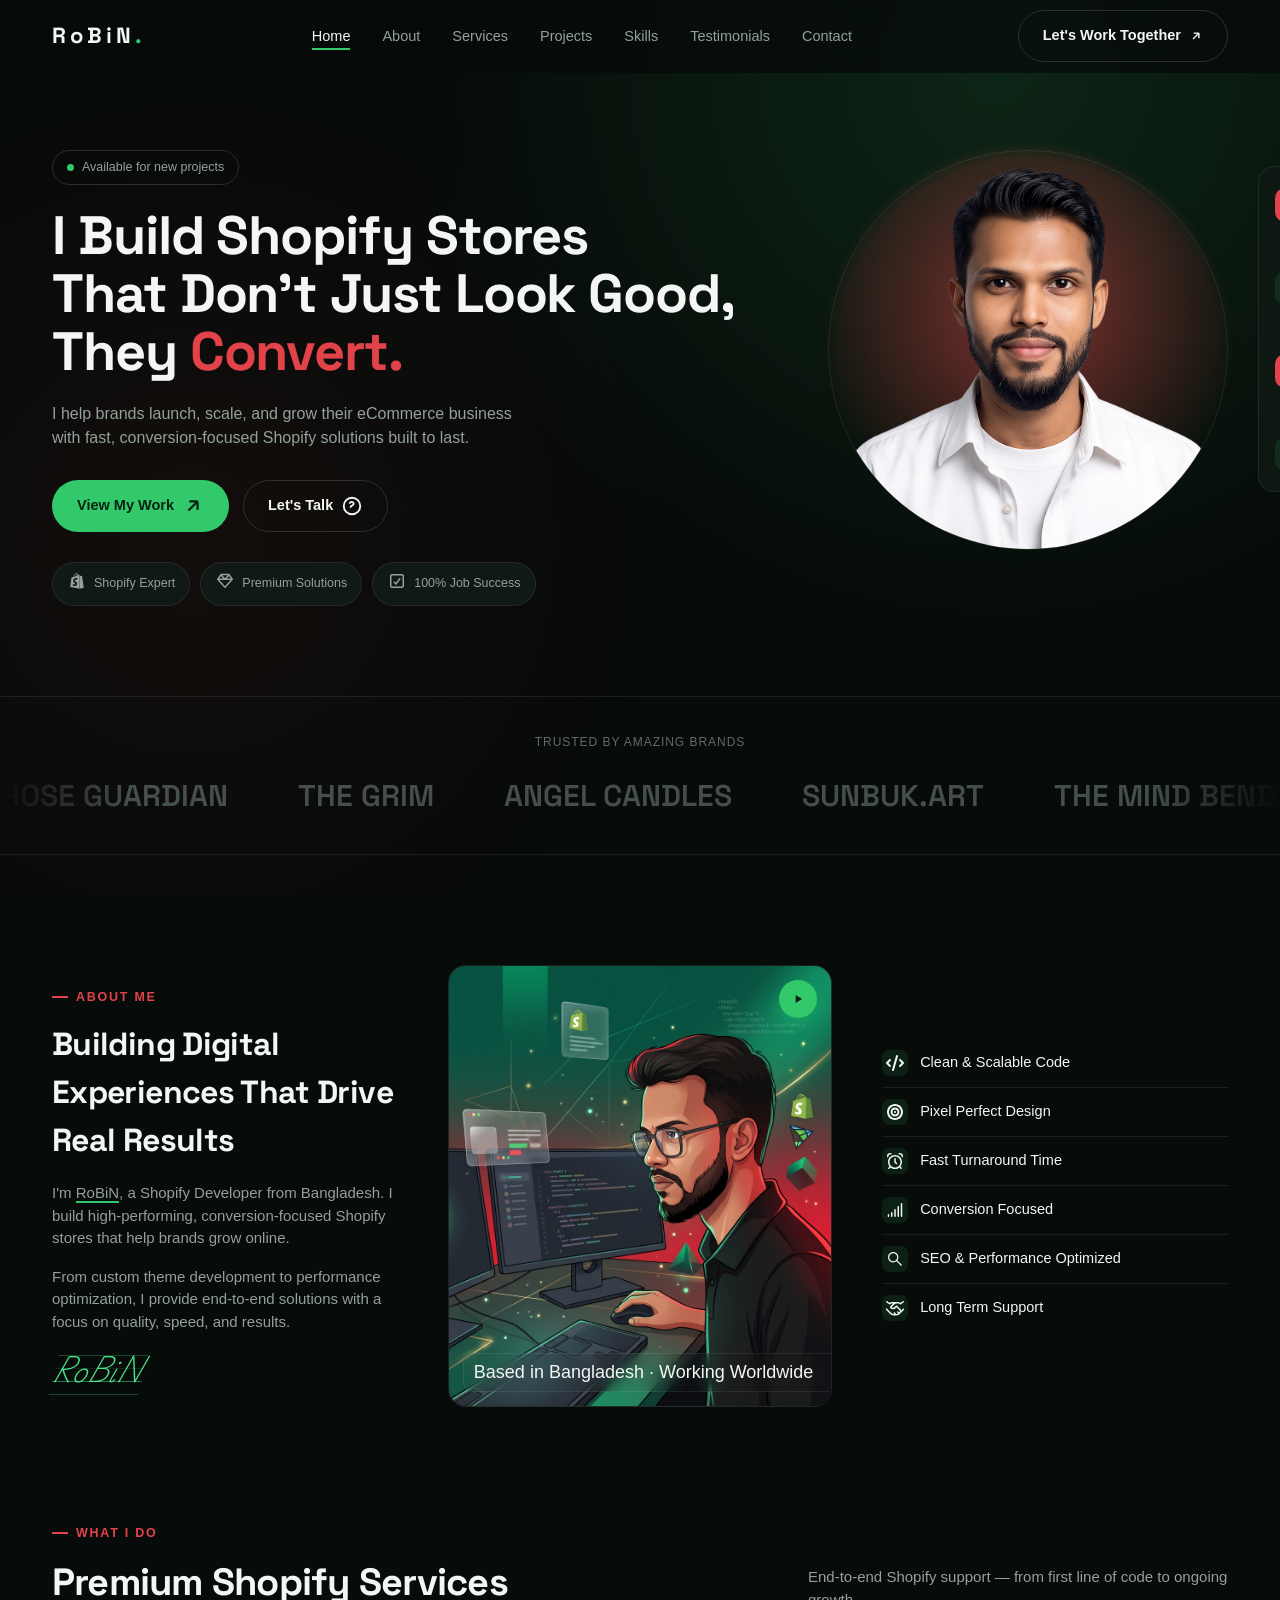
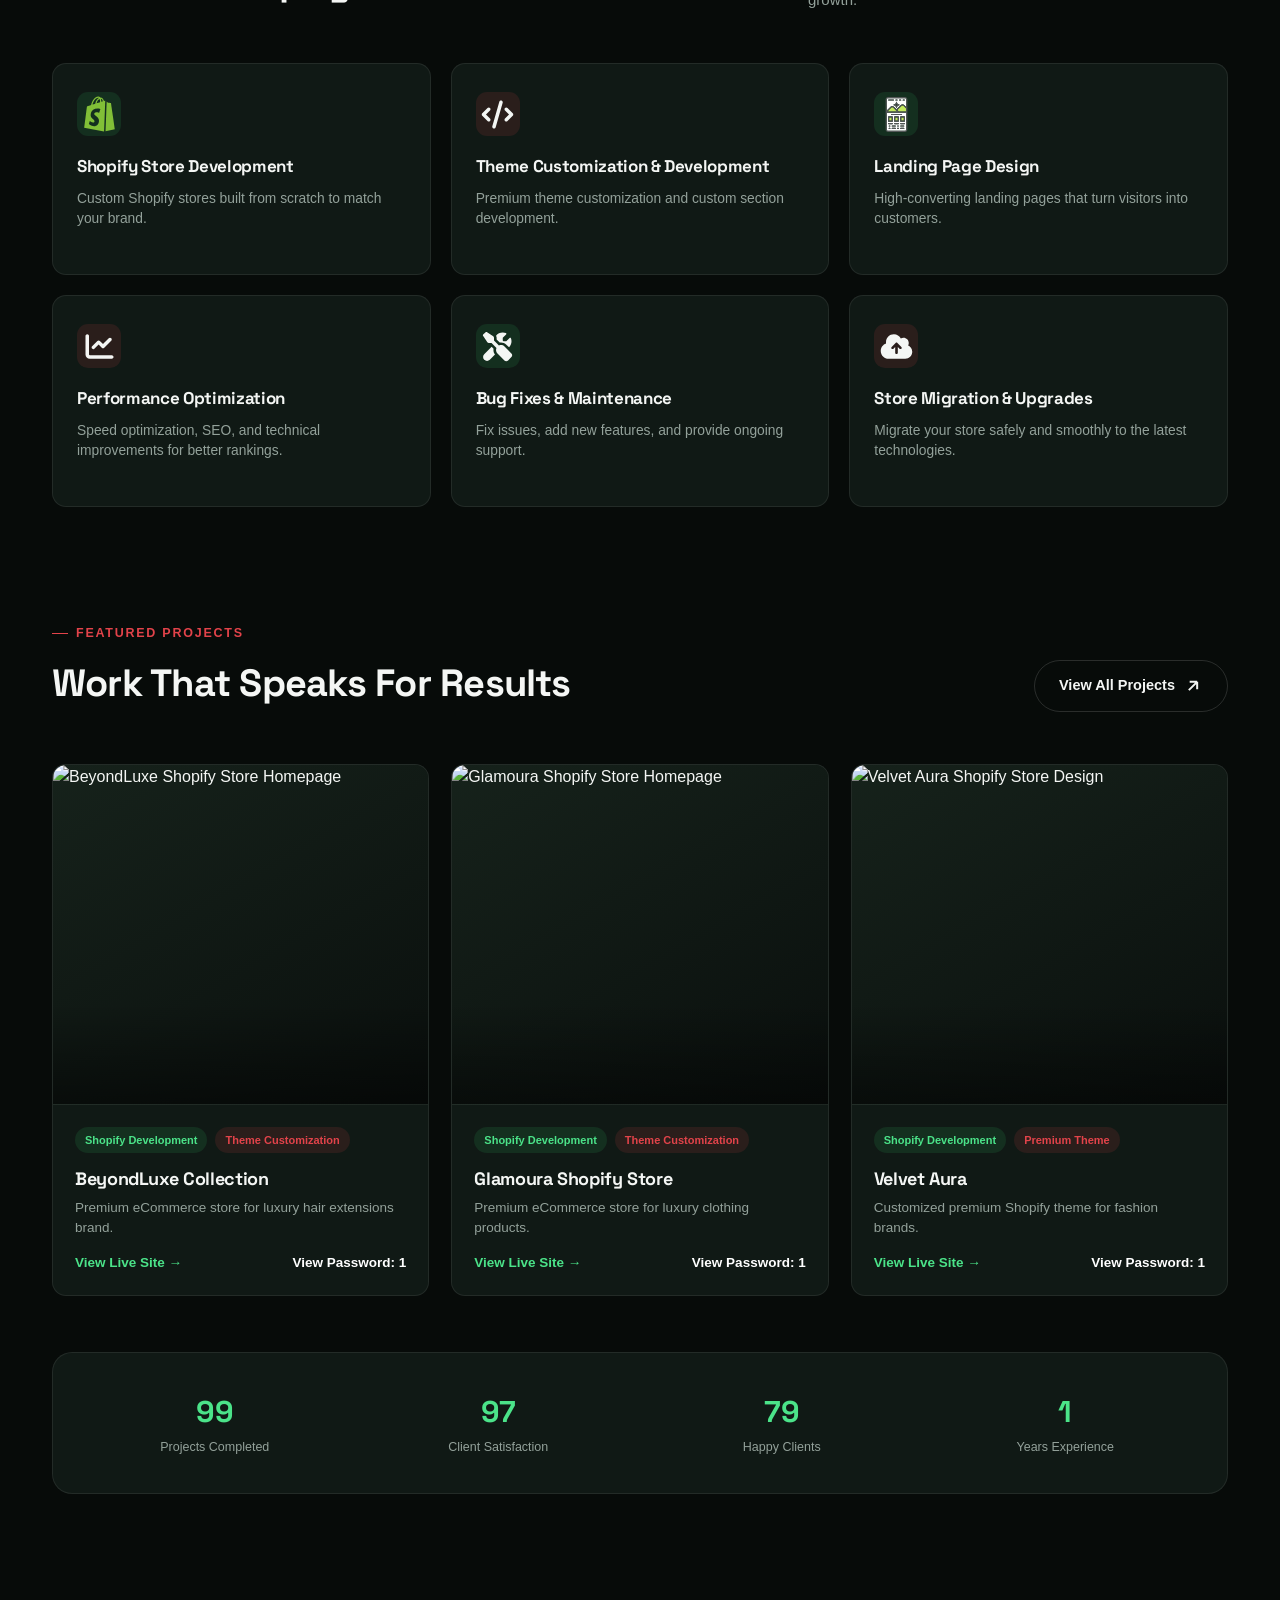
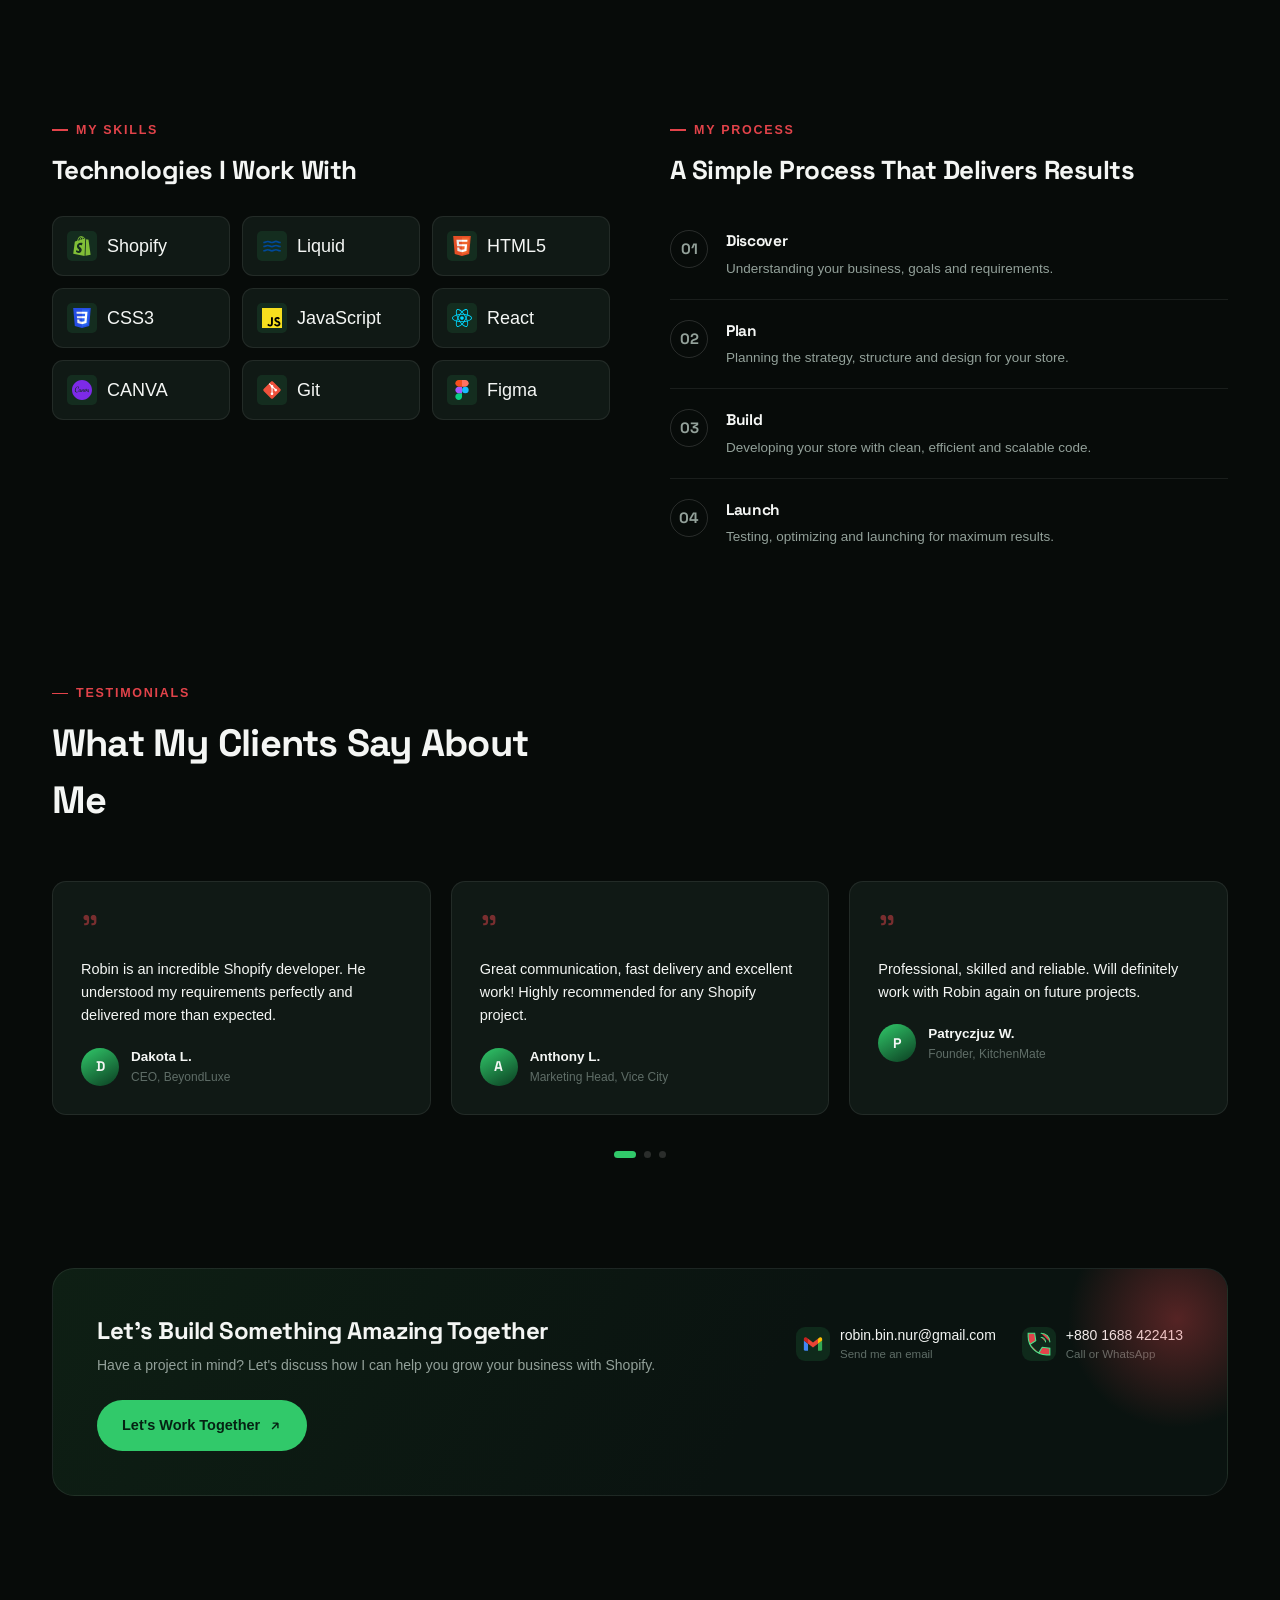
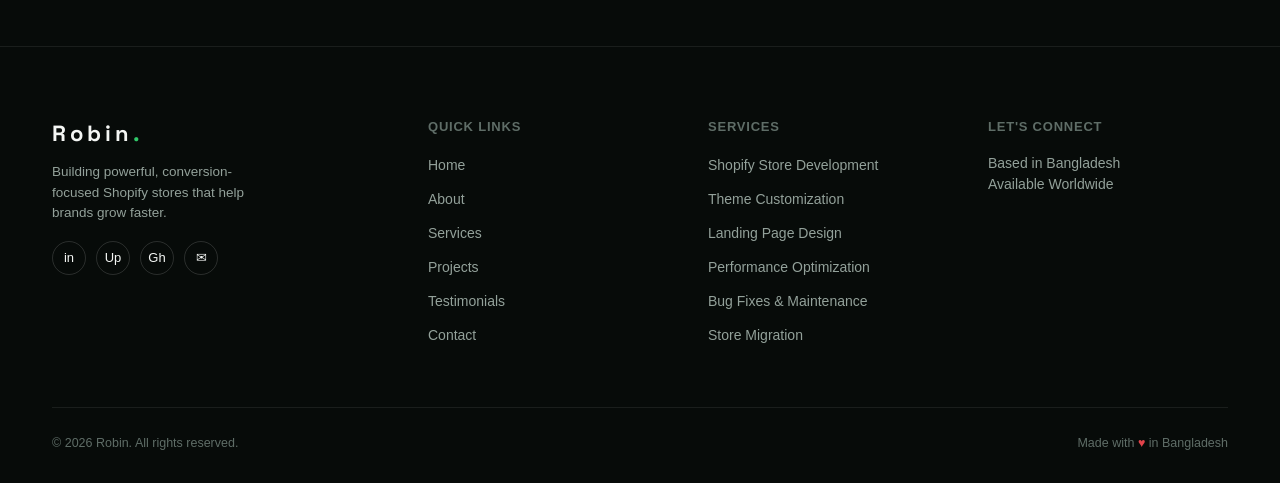
==== commit c8f646c1: "feat: update logo styling and enhance navigation appearance" ====
--- a/Index.html
+++ b/Index.html
@@ -12,10 +12,11 @@
   
 <header id="siteHeader">
   <nav class="wrap">
-    <!-- <a href="#home" class="logo">Robin<span>.</span><small>Shopify Developer</small></a> -->
-    <a href="#home" class="logo">
+    <a href="#home" class="logo">RoBiN<span>.</span></a>
+    <!-- <a href="#home" class="logo">RoBiN<span>.</span><small>Shopify Developer</small></a> -->
+    <!-- <a href="#home" class="logo">
       <img src="./assets/robin-logo.png" alt="" srcset="">
-    </a>
+    </a> -->
     <ul class="navlinks" id="navLinks">
       <li><a href="#home" class="active">Home</a></li>
       <li><a href="#about">About</a></li>
--- a/style.css
+++ b/style.css
@@ -80,12 +80,12 @@
   }
   header.scrolled{border-color:var(--border);background:rgba(7,11,9,0.92);}
   nav.wrap{display:flex;align-items:center;justify-content:space-between;padding-top:10px;padding-bottom:10px;}
-  /* .logo{font-family:'Space Grotesk';font-weight:700;font-size:22px;} */
-  .logo{
+  .logo{font-family:'Space Grotesk';font-weight:700;font-size:22px;letter-spacing: 4px;}
+  /* .logo{
     width: 70px;
-  }
+  } */
   .logo span{color:var(--green);}
-  .logo small{display:block;font-family:'Inter';font-weight:500;font-size:10.5px;color:var(--muted-2);letter-spacing:0.04em;margin-top:-2px;}
+  .logo small{display:block;font-family:'Space Grotesk';font-weight:500;font-size:12px;color:var(--muted-2);letter-spacing:0.04em;margin-top:-2px;}
   .navlinks{display:flex;gap:32px;align-items:center;}
   .navlinks a{font-size:14.5px;color:var(--muted);font-weight:500;position:relative;padding:4px 0;transition:color .3s;}
   .navlinks a::after{content:'';position:absolute;left:0;bottom:-2px;height:2px;width:0;background:var(--green);transition:width .3s;}
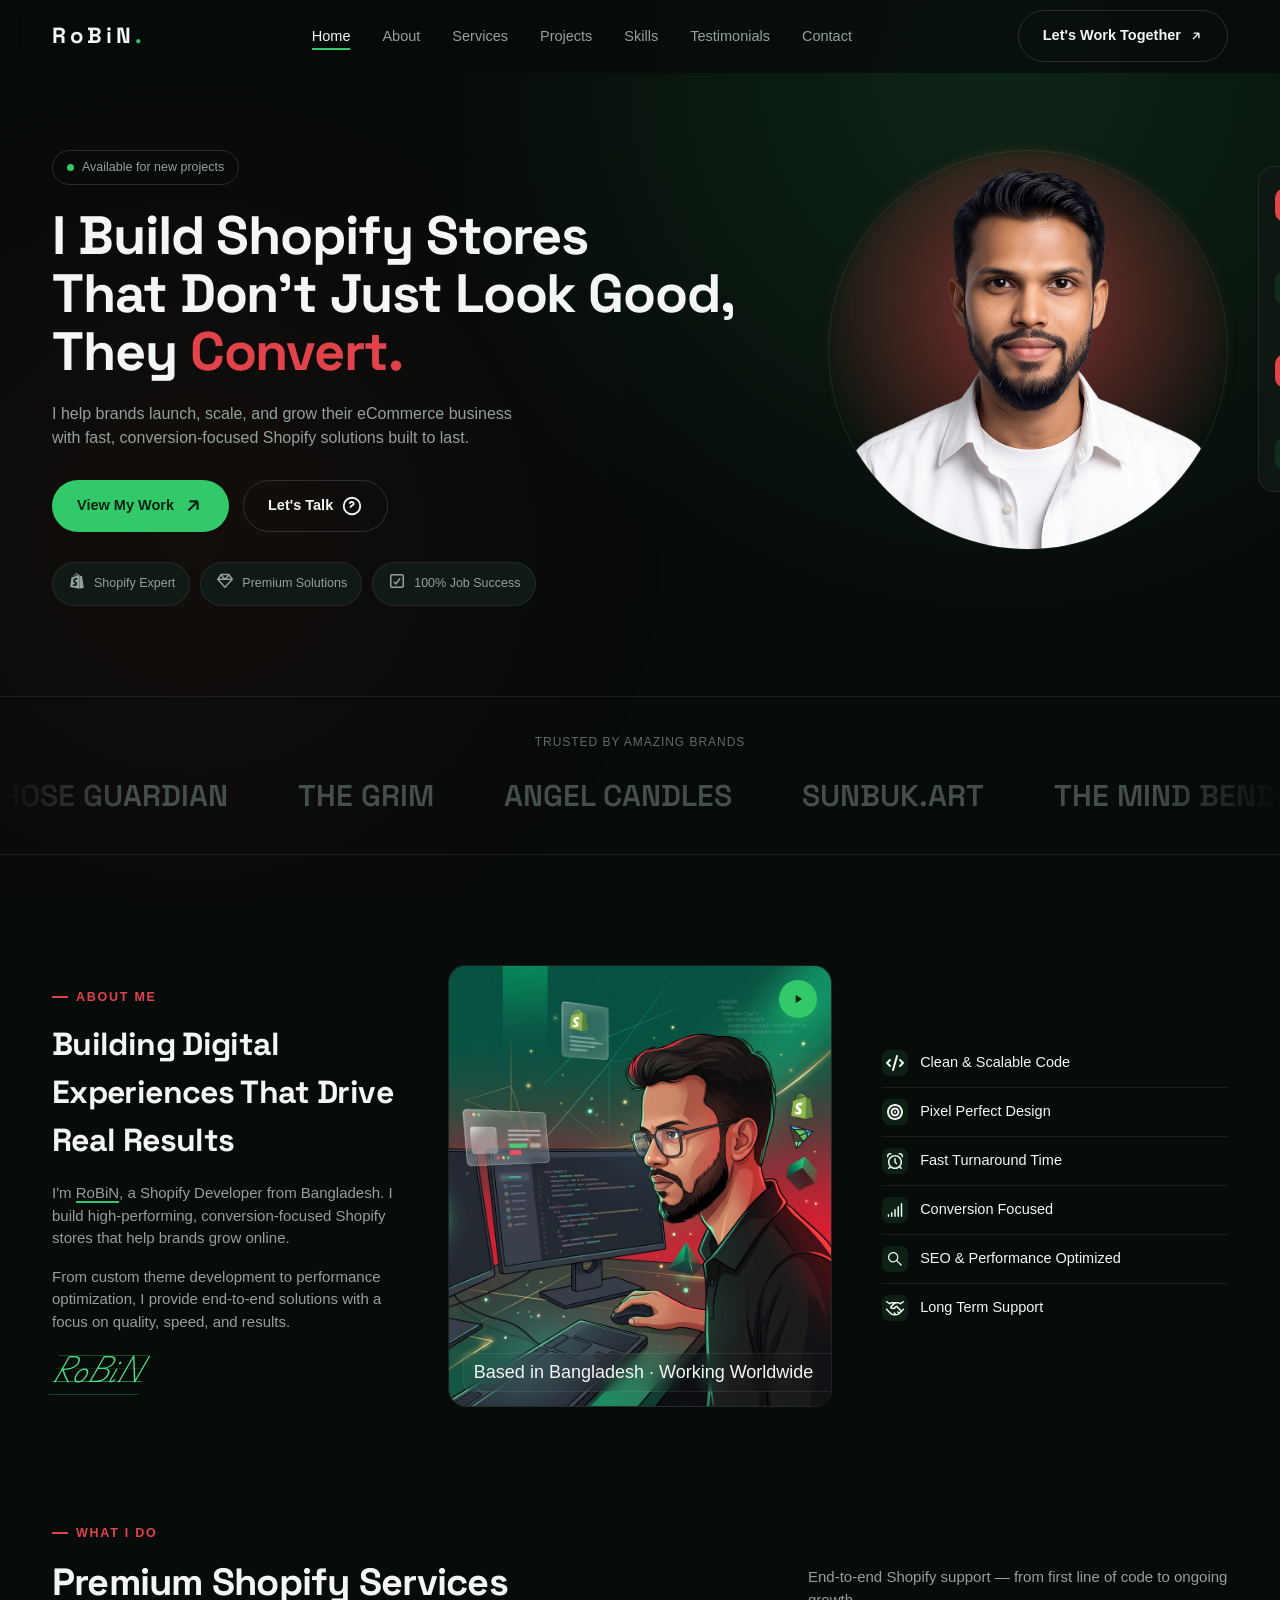
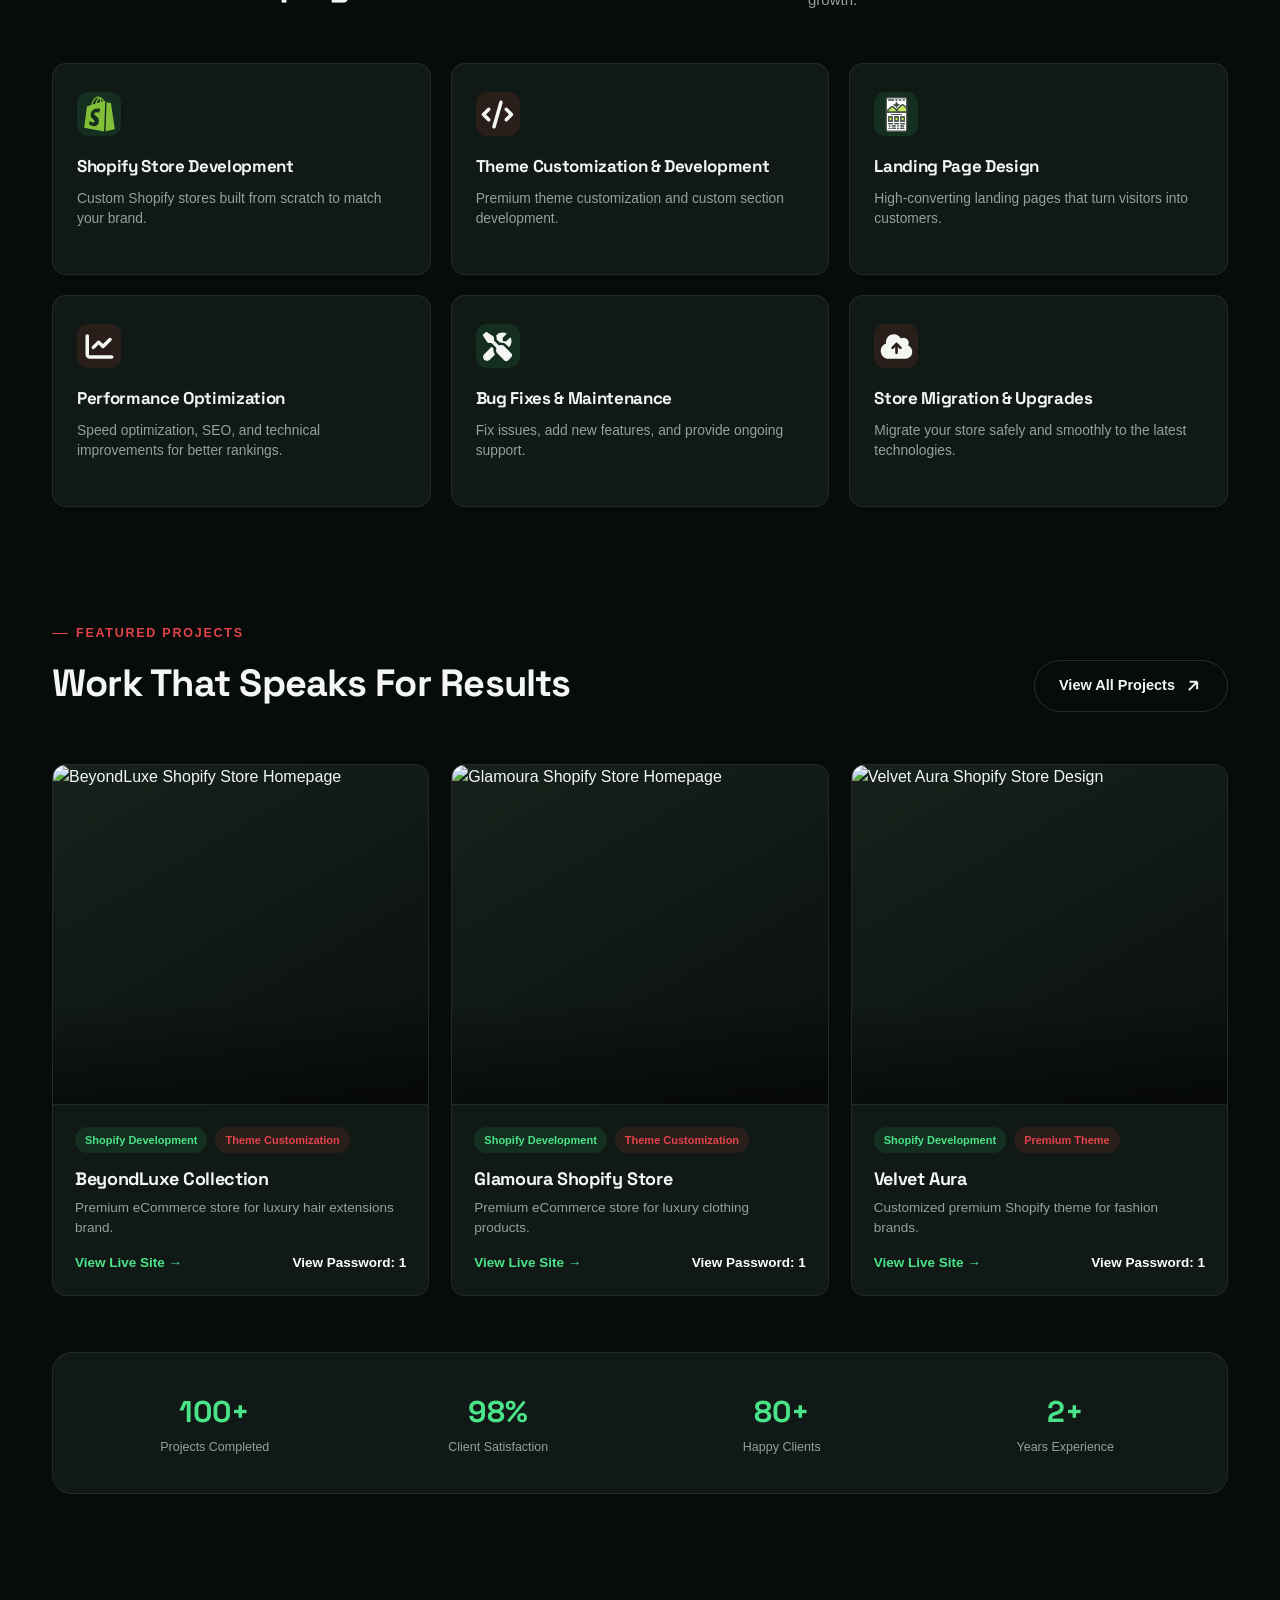
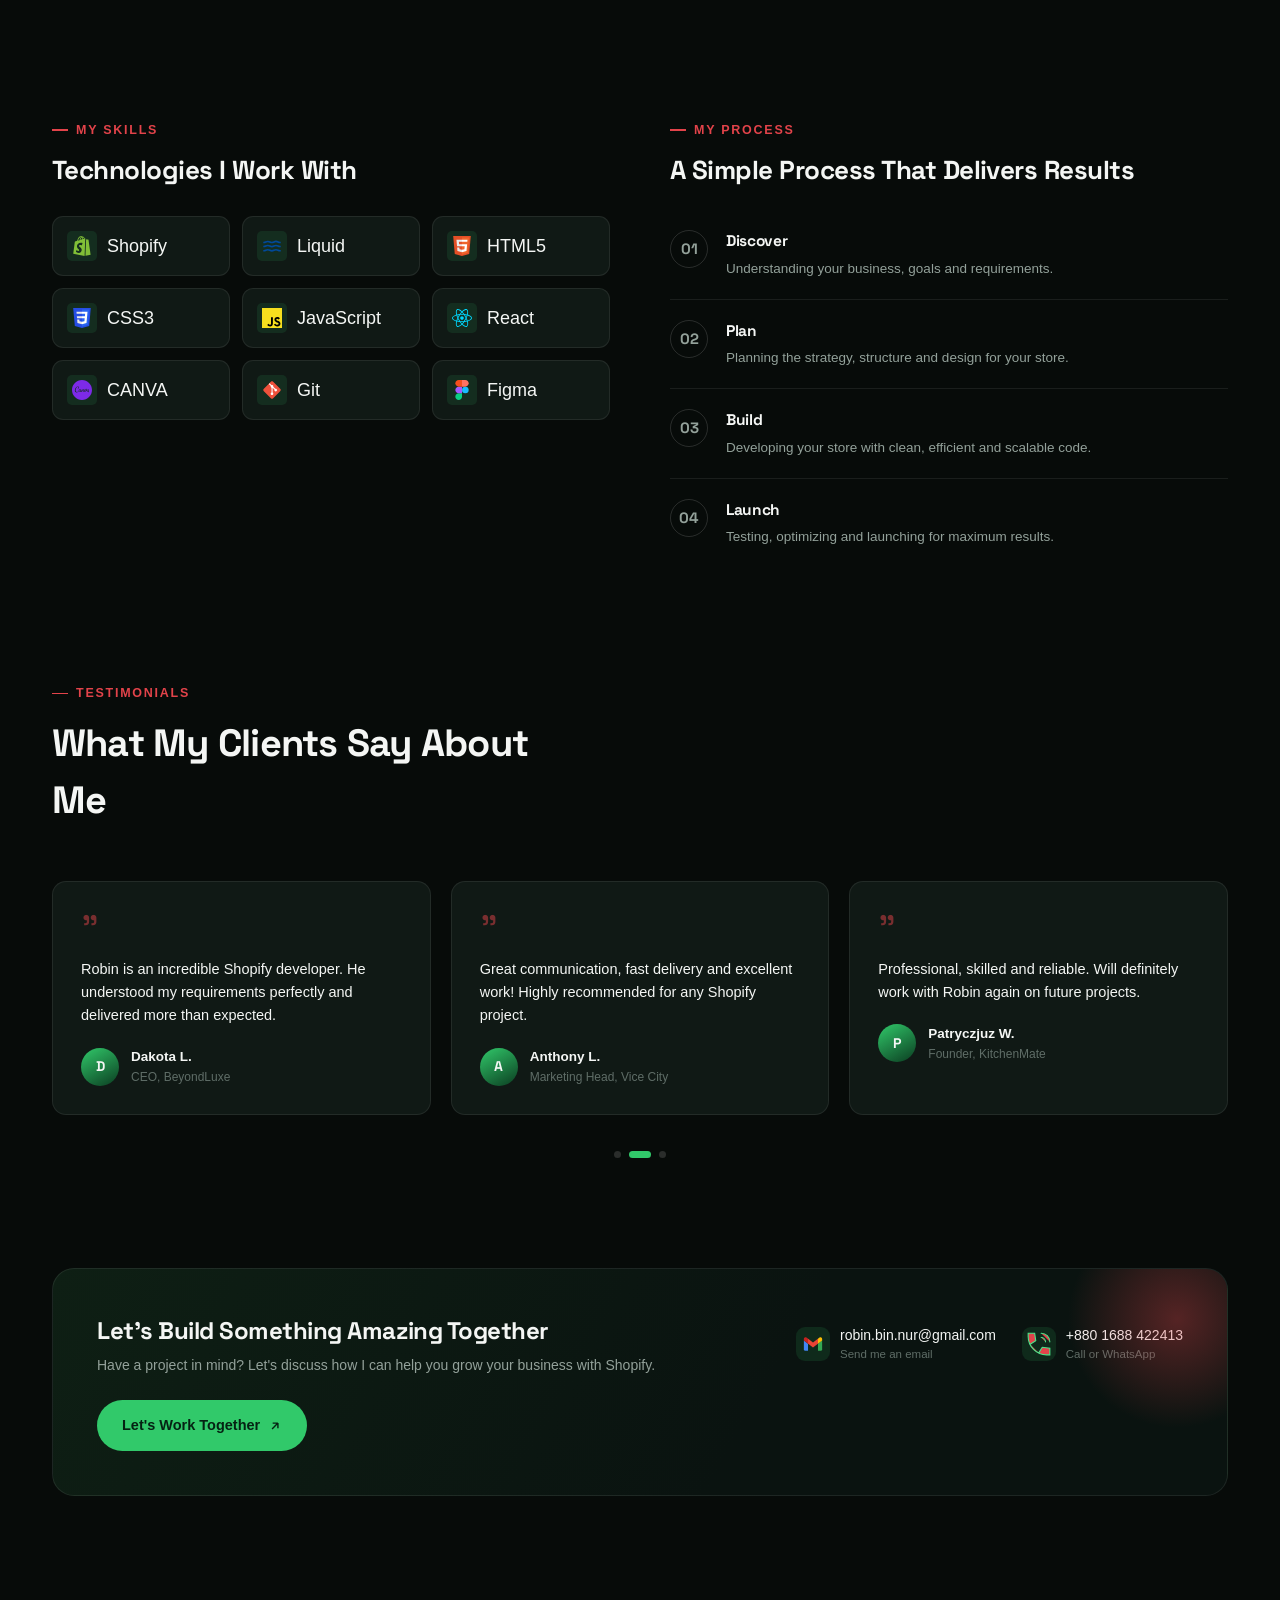
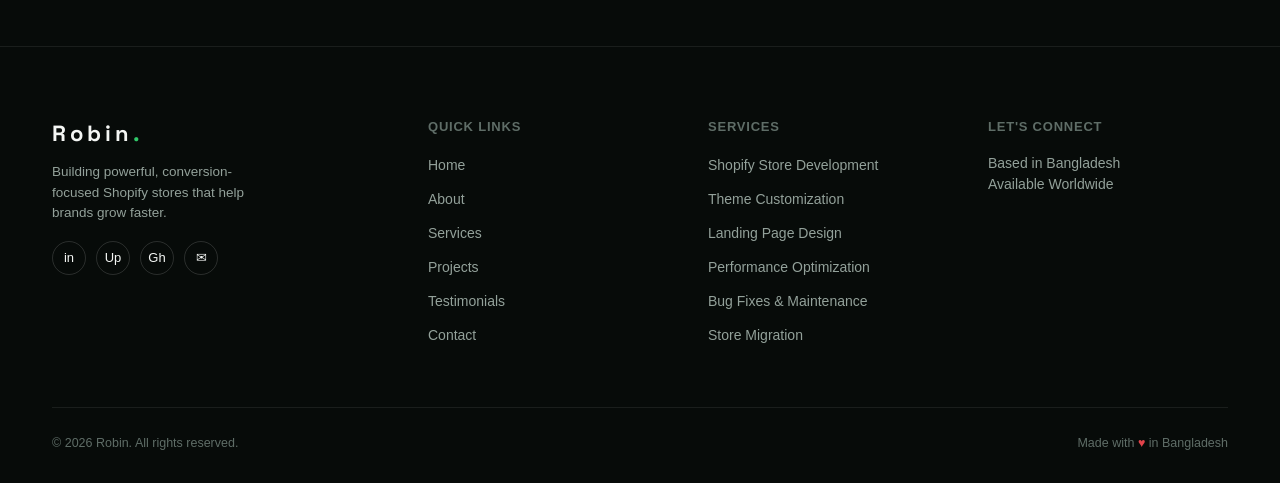
==== commit c7457d5d: "feat: add favicon link to enhance site branding" ====
--- a/Index.html
+++ b/Index.html
@@ -4,6 +4,7 @@
 <meta charset="UTF-8">
 <meta name="viewport" content="width=device-width, initial-scale=1.0">
 <title>Robin — Shopify Developer</title>
+<link rel="icon" type="image/png" href="assets/robin-logo.png">
 <link rel="preconnect" href="https://fonts.googleapis.com">
 <link rel="preconnect" href="https://fonts.gstatic.com" crossorigin>
 <link rel="stylesheet" href="style.css">
--- a/style.css
+++ b/style.css
@@ -81,9 +81,6 @@
   header.scrolled{border-color:var(--border);background:rgba(7,11,9,0.92);}
   nav.wrap{display:flex;align-items:center;justify-content:space-between;padding-top:10px;padding-bottom:10px;}
   .logo{font-family:'Space Grotesk';font-weight:700;font-size:22px;letter-spacing: 4px;}
-  /* .logo{
-    width: 70px;
-  } */
   .logo span{color:var(--green);}
   .logo small{display:block;font-family:'Space Grotesk';font-weight:500;font-size:12px;color:var(--muted-2);letter-spacing:0.04em;margin-top:-2px;}
   .navlinks{display:flex;gap:32px;align-items:center;}
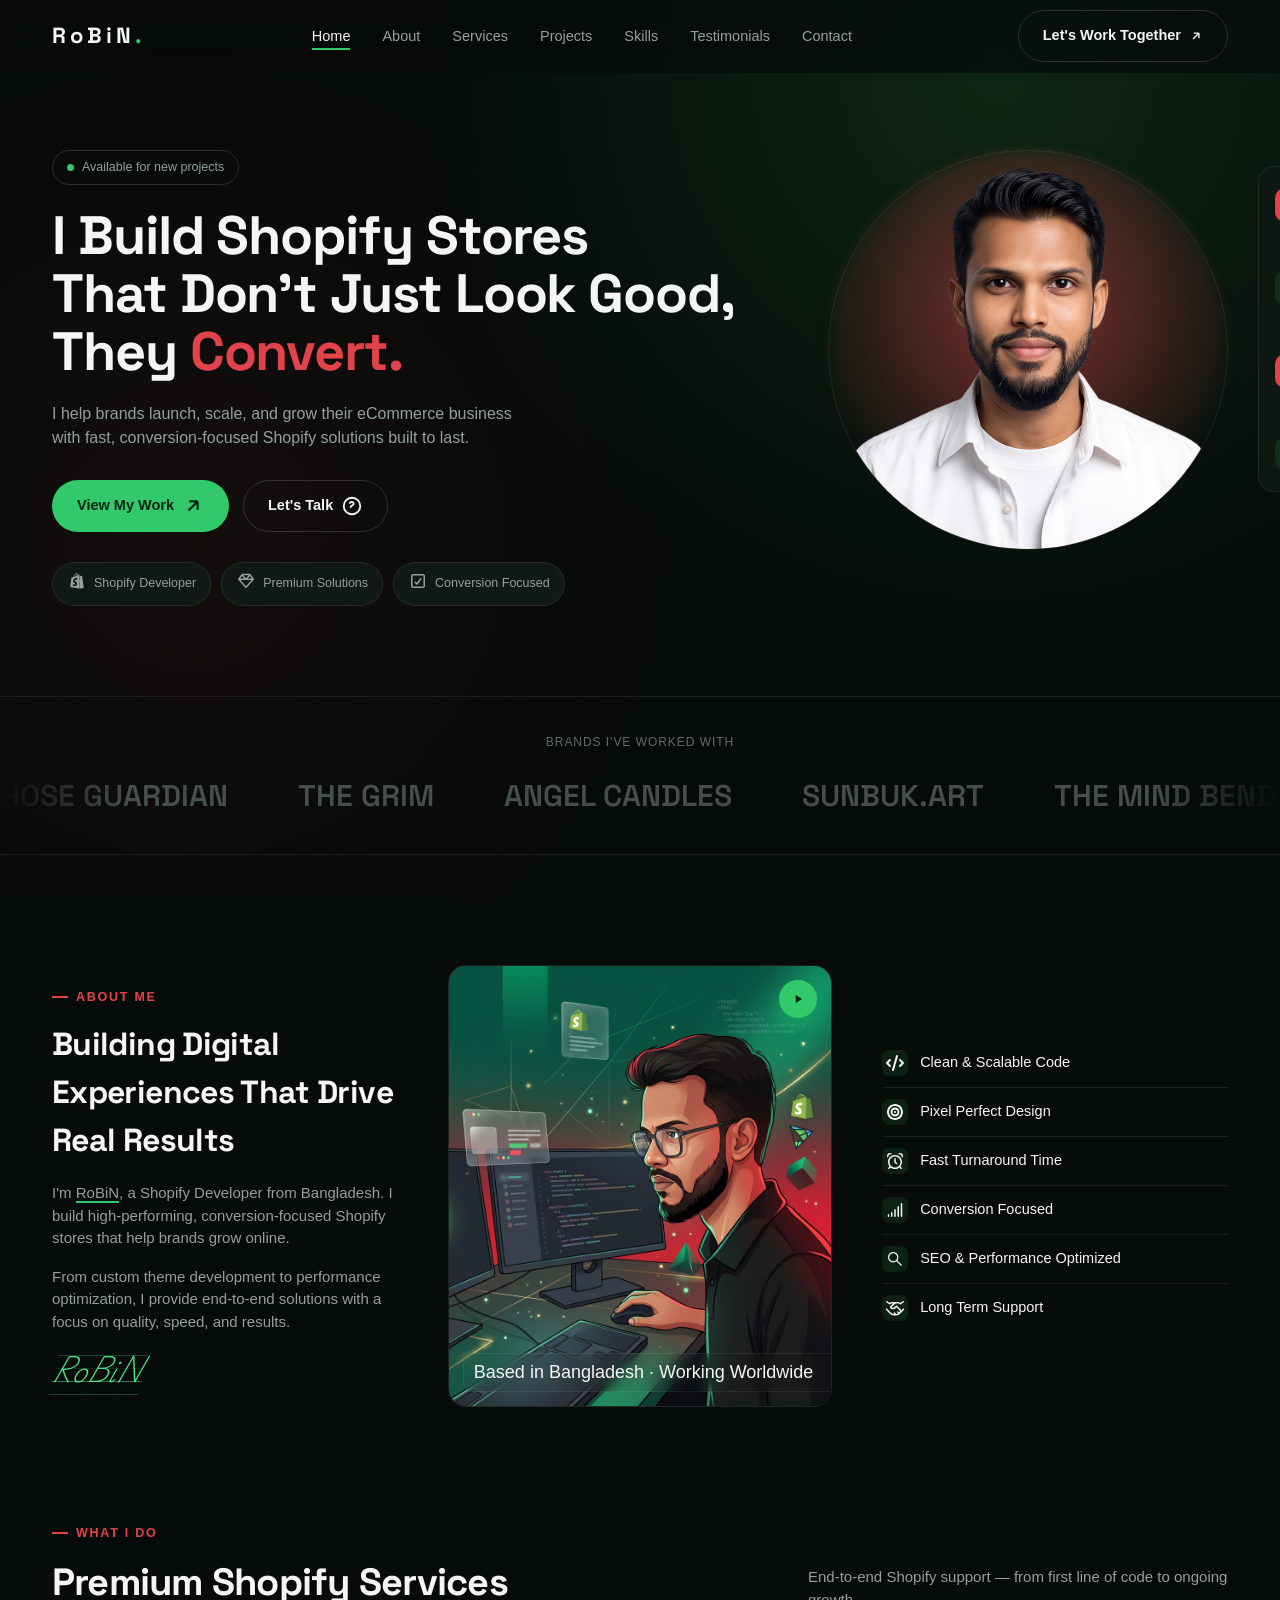
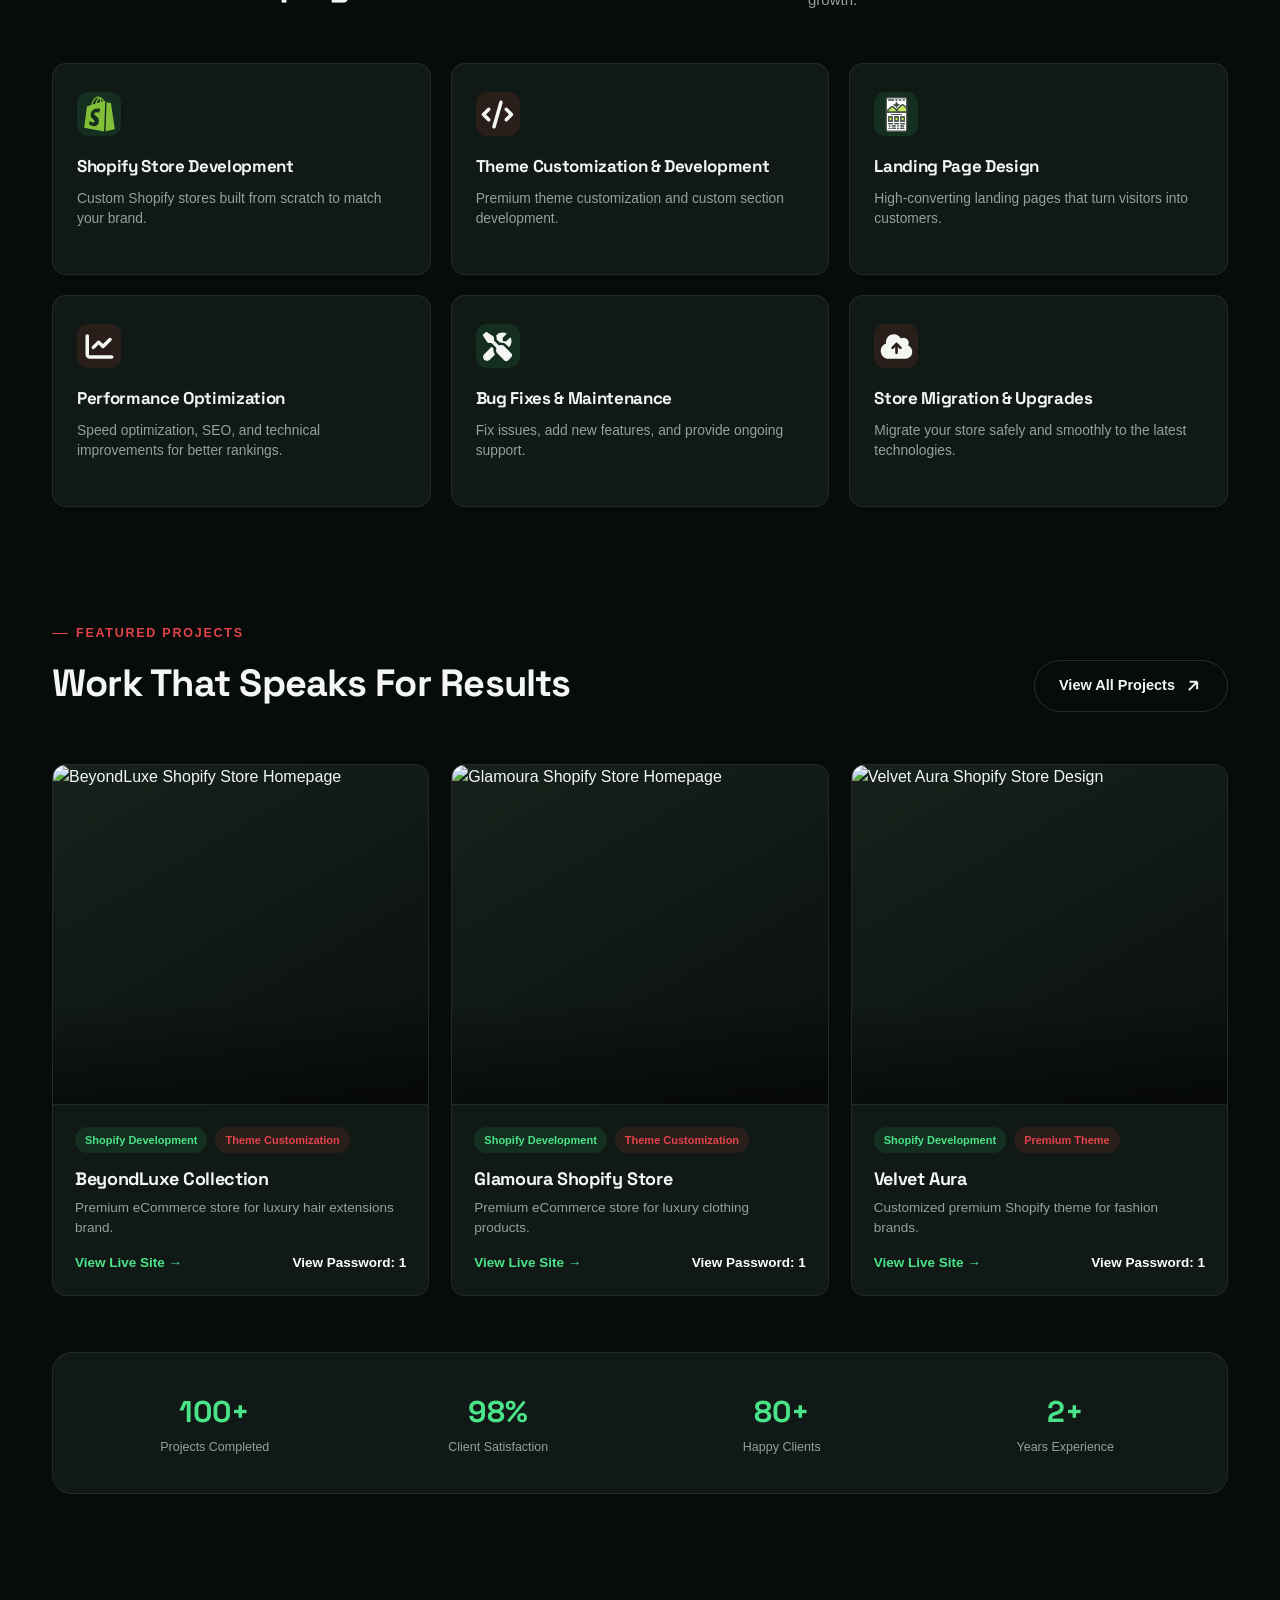
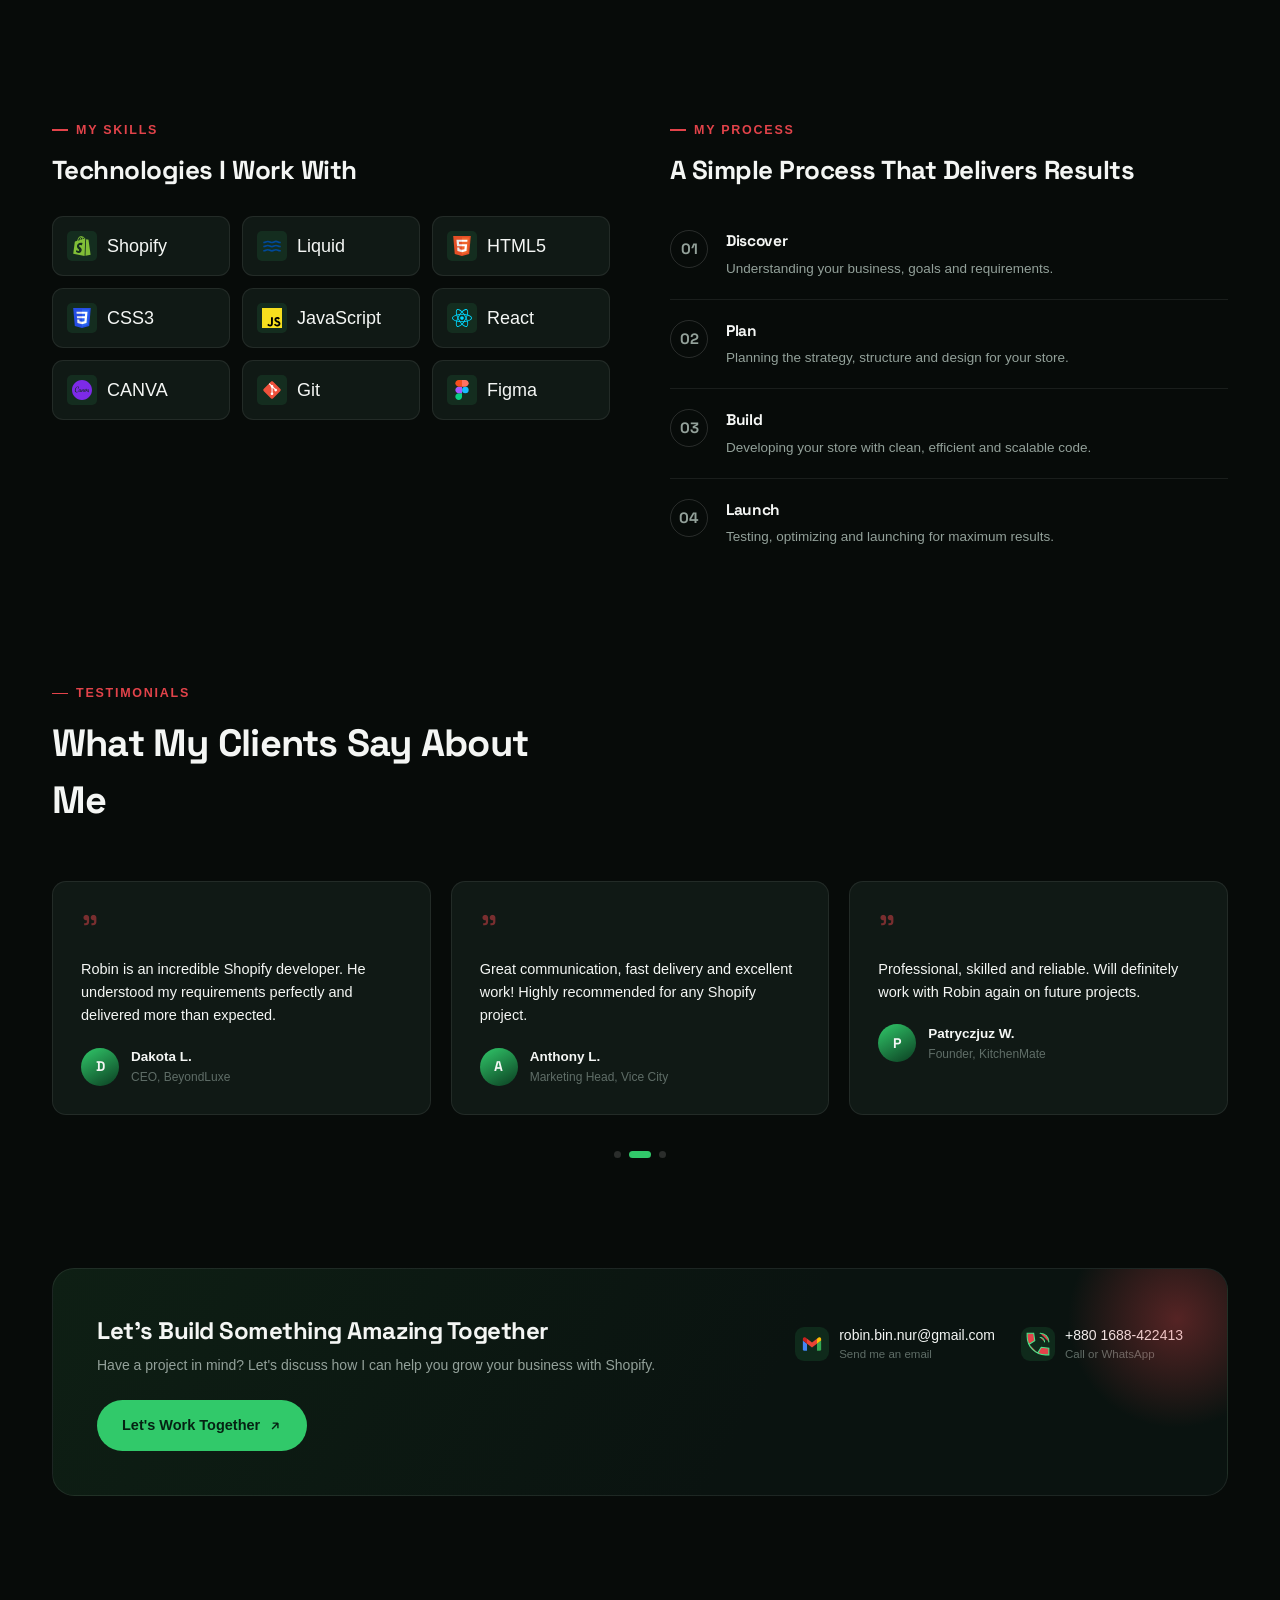
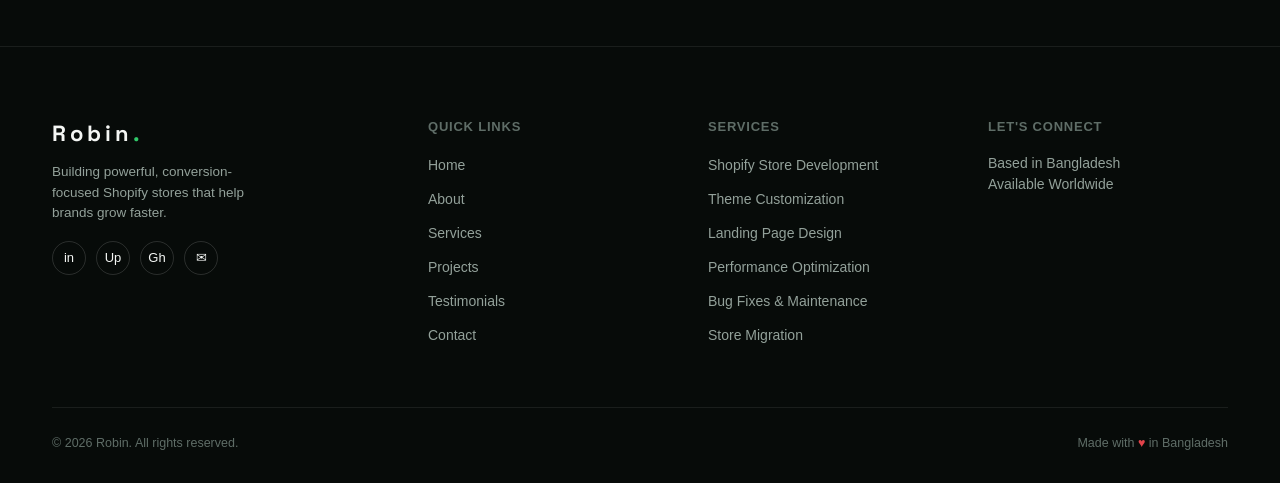
==== commit d11cda08: "update some text for better understand" ====
--- a/Index.html
+++ b/Index.html
@@ -54,9 +54,9 @@
           </a>
         </div>
         <div class="trust-pills">
-          <div class="pill"><span class="ic"><svg style="height: 20px; width: 20px" xmlns="http://www.w3.org/2000/svg" viewBox="0 0 640 640" fill="currentcolor"><path d="M484.5 168.1C484.3 167 483.8 166 483 165.3C482.2 164.6 481.2 164.1 480.1 164.1C478.1 164.1 442.9 163.3 442.9 163.3C442.9 163.3 421.3 142.5 413.3 134.5L413.3 567.2L539 536C539 536 485 170.5 484.6 168.1zM384.9 134.5C383 128.4 380.6 122.6 377.7 116.9C367.3 96.9 351.7 86 333.3 86C332 86 330.6 86.1 329.3 86.4C328.9 85.6 328.1 85.2 327.7 84.4C319.7 75.6 309.3 71.6 296.9 72C272.9 72.8 248.9 90 229.7 120.8C216.1 142.4 205.7 169.6 202.9 190.9C175.3 199.3 156.1 205.3 155.7 205.7C141.7 210.1 141.3 210.5 139.7 223.7C138.5 233.7 101.7 515.5 101.7 515.5L404.3 568L404.3 129.7C402.8 129.8 401.4 129.9 399.9 130.1C399.9 130.1 394.3 131.7 385.1 134.5zM329.6 151.7C313.6 156.5 296 162.1 278.8 167.3C283.6 148.5 293.2 129.7 304.4 117.3C308.8 112.9 314.8 107.7 321.6 104.5C328.4 118.9 330 138.5 329.6 151.7zM296.8 88.4C301.8 88.2 306.8 89.5 311.2 92C304.8 95.2 298.4 100.4 292.4 106.4C277.2 122.8 265.6 148.4 260.8 172.9C246.4 177.3 232 181.7 218.8 185.7C227.6 147.3 260 89.3 296.8 88.5zM250.4 308.6C252 334.2 319.6 339.8 323.6 400.3C326.4 447.9 298.4 480.4 258 482.8C209.2 486 182.4 457.2 182.4 457.2L192.8 413.2C192.8 413.2 219.6 433.6 241.2 432C255.2 431.2 260.4 419.6 260 411.6C258 378 202.8 380 199.2 324.7C196 278.3 226.4 231.4 293.7 227C319.7 225.4 332.9 231.8 332.9 231.8L317.7 289.4C317.7 289.4 300.5 281.4 280.1 283C250.5 285 250.1 303.8 250.5 308.6zM345.6 146.9C345.6 134.9 344 117.7 338.4 103.3C356.8 106.9 365.6 127.3 369.6 139.7C362.4 141.7 354.4 144.1 345.6 146.9z"/></svg></span> Shopify Expert</div>
+          <div class="pill"><span class="ic"><svg style="height: 20px; width: 20px" xmlns="http://www.w3.org/2000/svg" viewBox="0 0 640 640" fill="currentcolor"><path d="M484.5 168.1C484.3 167 483.8 166 483 165.3C482.2 164.6 481.2 164.1 480.1 164.1C478.1 164.1 442.9 163.3 442.9 163.3C442.9 163.3 421.3 142.5 413.3 134.5L413.3 567.2L539 536C539 536 485 170.5 484.6 168.1zM384.9 134.5C383 128.4 380.6 122.6 377.7 116.9C367.3 96.9 351.7 86 333.3 86C332 86 330.6 86.1 329.3 86.4C328.9 85.6 328.1 85.2 327.7 84.4C319.7 75.6 309.3 71.6 296.9 72C272.9 72.8 248.9 90 229.7 120.8C216.1 142.4 205.7 169.6 202.9 190.9C175.3 199.3 156.1 205.3 155.7 205.7C141.7 210.1 141.3 210.5 139.7 223.7C138.5 233.7 101.7 515.5 101.7 515.5L404.3 568L404.3 129.7C402.8 129.8 401.4 129.9 399.9 130.1C399.9 130.1 394.3 131.7 385.1 134.5zM329.6 151.7C313.6 156.5 296 162.1 278.8 167.3C283.6 148.5 293.2 129.7 304.4 117.3C308.8 112.9 314.8 107.7 321.6 104.5C328.4 118.9 330 138.5 329.6 151.7zM296.8 88.4C301.8 88.2 306.8 89.5 311.2 92C304.8 95.2 298.4 100.4 292.4 106.4C277.2 122.8 265.6 148.4 260.8 172.9C246.4 177.3 232 181.7 218.8 185.7C227.6 147.3 260 89.3 296.8 88.5zM250.4 308.6C252 334.2 319.6 339.8 323.6 400.3C326.4 447.9 298.4 480.4 258 482.8C209.2 486 182.4 457.2 182.4 457.2L192.8 413.2C192.8 413.2 219.6 433.6 241.2 432C255.2 431.2 260.4 419.6 260 411.6C258 378 202.8 380 199.2 324.7C196 278.3 226.4 231.4 293.7 227C319.7 225.4 332.9 231.8 332.9 231.8L317.7 289.4C317.7 289.4 300.5 281.4 280.1 283C250.5 285 250.1 303.8 250.5 308.6zM345.6 146.9C345.6 134.9 344 117.7 338.4 103.3C356.8 106.9 365.6 127.3 369.6 139.7C362.4 141.7 354.4 144.1 345.6 146.9z"/></svg></span> Shopify Developer</div>
           <div class="pill"><span class="ic"><svg style="height: 20px; width: 20px" xmlns="http://www.w3.org/2000/svg" viewBox="0 0 640 640" fill="currentcolor"><path d="M232.5 136L320 229L407.5 136L232.5 136zM447.9 163.1L375.6 240L504.6 240L448 163.1zM497.9 288L142.1 288L320 484.3L497.9 288zM135.5 240L264.5 240L192.2 163.1L135.6 240zM569.8 280.1L337.8 536.1C333.3 541.1 326.8 544 320 544C313.2 544 306.8 541.1 302.2 536.1L70.2 280.1C62.5 271.6 61.9 258.9 68.7 249.7L180.7 97.7C185.2 91.6 192.4 87.9 200 87.9L440 87.9C447.6 87.9 454.8 91.5 459.3 97.7L571.3 249.7C578.1 258.9 577.4 271.6 569.8 280.1z"/></svg></span> Premium Solutions</div>
-          <div class="pill"><span class="ic"><svg style="height: 20px; width: 20px" xmlns="http://www.w3.org/2000/svg" viewBox="0 0 640 640" fill="currentcolor"><path d="M480 96C515.3 96 544 124.7 544 160L544 480C544 515.3 515.3 544 480 544L160 544C124.7 544 96 515.3 96 480L96 160C96 124.7 124.7 96 160 96L480 96zM160 144C151.2 144 144 151.2 144 160L144 480C144 488.8 151.2 496 160 496L480 496C488.8 496 496 488.8 496 480L496 160C496 151.2 488.8 144 480 144L160 144zM390.7 233.9C398.5 223.2 413.5 220.8 424.2 228.6C434.9 236.4 437.3 251.4 429.5 262.1L307.4 430.1C303.3 435.8 296.9 439.4 289.9 439.9C282.9 440.4 276 437.9 271.1 433L215.2 377.1C205.8 367.7 205.8 352.5 215.2 343.2C224.6 333.9 239.8 333.8 249.1 343.2L285.1 379.2L390.7 234z"/></svg></span> 100% Job Success</div>
+          <div class="pill"><span class="ic"><svg style="height: 20px; width: 20px" xmlns="http://www.w3.org/2000/svg" viewBox="0 0 640 640" fill="currentcolor"><path d="M480 96C515.3 96 544 124.7 544 160L544 480C544 515.3 515.3 544 480 544L160 544C124.7 544 96 515.3 96 480L96 160C96 124.7 124.7 96 160 96L480 96zM160 144C151.2 144 144 151.2 144 160L144 480C144 488.8 151.2 496 160 496L480 496C488.8 496 496 488.8 496 480L496 160C496 151.2 488.8 144 480 144L160 144zM390.7 233.9C398.5 223.2 413.5 220.8 424.2 228.6C434.9 236.4 437.3 251.4 429.5 262.1L307.4 430.1C303.3 435.8 296.9 439.4 289.9 439.9C282.9 440.4 276 437.9 271.1 433L215.2 377.1C205.8 367.7 205.8 352.5 215.2 343.2C224.6 333.9 239.8 333.8 249.1 343.2L285.1 379.2L390.7 234z"/></svg></span> Conversion Focused</div>
         </div>
       </div>
 
@@ -92,7 +92,7 @@
 </section>
 
 <div class="marquee-sec">
-  <div class="marquee-label">Trusted by amazing brands</div>
+  <div class="marquee-label">Brands I've Worked With</div>
   <div class="marquee">
     <div class="marquee-track">
       <!-- first row -->
@@ -425,7 +425,7 @@
       </div>
       <div class="cta-mid">
         <div class="row"><div class="ic"><svg xmlns="http://www.w3.org/2000/svg" aria-label="Gmail" role="img" viewBox="0 0 512 512"><rect  rx="15%" fill="none"/><path d="M158 391v-142l-82-63V361q0 30 30 30" fill="#4285f4"/><path d="M 154 248l102 77l102-77v-98l-102 77l-102-77" fill="#ea4335"/><path d="M354 391v-142l82-63V361q0 30-30 30" fill="#34a853"/><path d="M76 188l82 63v-98l-30-23c-27-21-52 0-52 26" fill="#c5221f"/><path d="M436 188l-82 63v-98l30-23c27-21 52 0 52 26" fill="#fbbc04"/></svg></div><div>robin.bin.nur@gmail.com<small>Send me an email</small></div></div>
-        <div class="row"><div class="ic"><svg xmlns="http://www.w3.org/2000/svg"  viewBox="0 0 24 24" fill="var(--red)" stroke="var(--green-bright)" stroke-width="1" stroke-linecap="round" stroke-linejoin="miter"><path d="M15,15l-3.49,5.24A16.82,16.82,0,0,0,19,22h3V16Z" fill="var(--green-bright)" opacity="0.1" stroke-width="0"/><path d="M9,9,8,2H2V5a16.82,16.82,0,0,0,1.76,7.49Z" fill="var(--green-bright)" opacity="0.1" stroke-width="0"/><path d="M3.8,12.2,9,9,8,2H2V5A17,17,0,0,0,19,22h3V16l-7-1-3.2,5.2"/><path d="M14,6a4,4,0,0,1,4,4"/><path d="M14,2a8,8,0,0,1,8,8"/></svg></div><div>+880 1688 422413<small>Call or WhatsApp</small></div></div>
+        <div class="row"><div class="ic"><svg xmlns="http://www.w3.org/2000/svg"  viewBox="0 0 24 24" fill="var(--red)" stroke="var(--green-bright)" stroke-width="1" stroke-linecap="round" stroke-linejoin="miter"><path d="M15,15l-3.49,5.24A16.82,16.82,0,0,0,19,22h3V16Z" fill="var(--green-bright)" opacity="0.1" stroke-width="0"/><path d="M9,9,8,2H2V5a16.82,16.82,0,0,0,1.76,7.49Z" fill="var(--green-bright)" opacity="0.1" stroke-width="0"/><path d="M3.8,12.2,9,9,8,2H2V5A17,17,0,0,0,19,22h3V16l-7-1-3.2,5.2"/><path d="M14,6a4,4,0,0,1,4,4"/><path d="M14,2a8,8,0,0,1,8,8"/></svg></div><div>+880 1688-422413<small>Call or WhatsApp</small></div></div>
       </div>
       <a href="mailto:robin.bin.nur@gmail.com" class="btn btn-primary">Let's Work Together
         <svg width="14" height="14" viewBox="0 0 24 24" fill="none" stroke="currentColor" stroke-width="2.4"><path d="M7 17L17 7M17 7H8M17 7V16"/></svg>
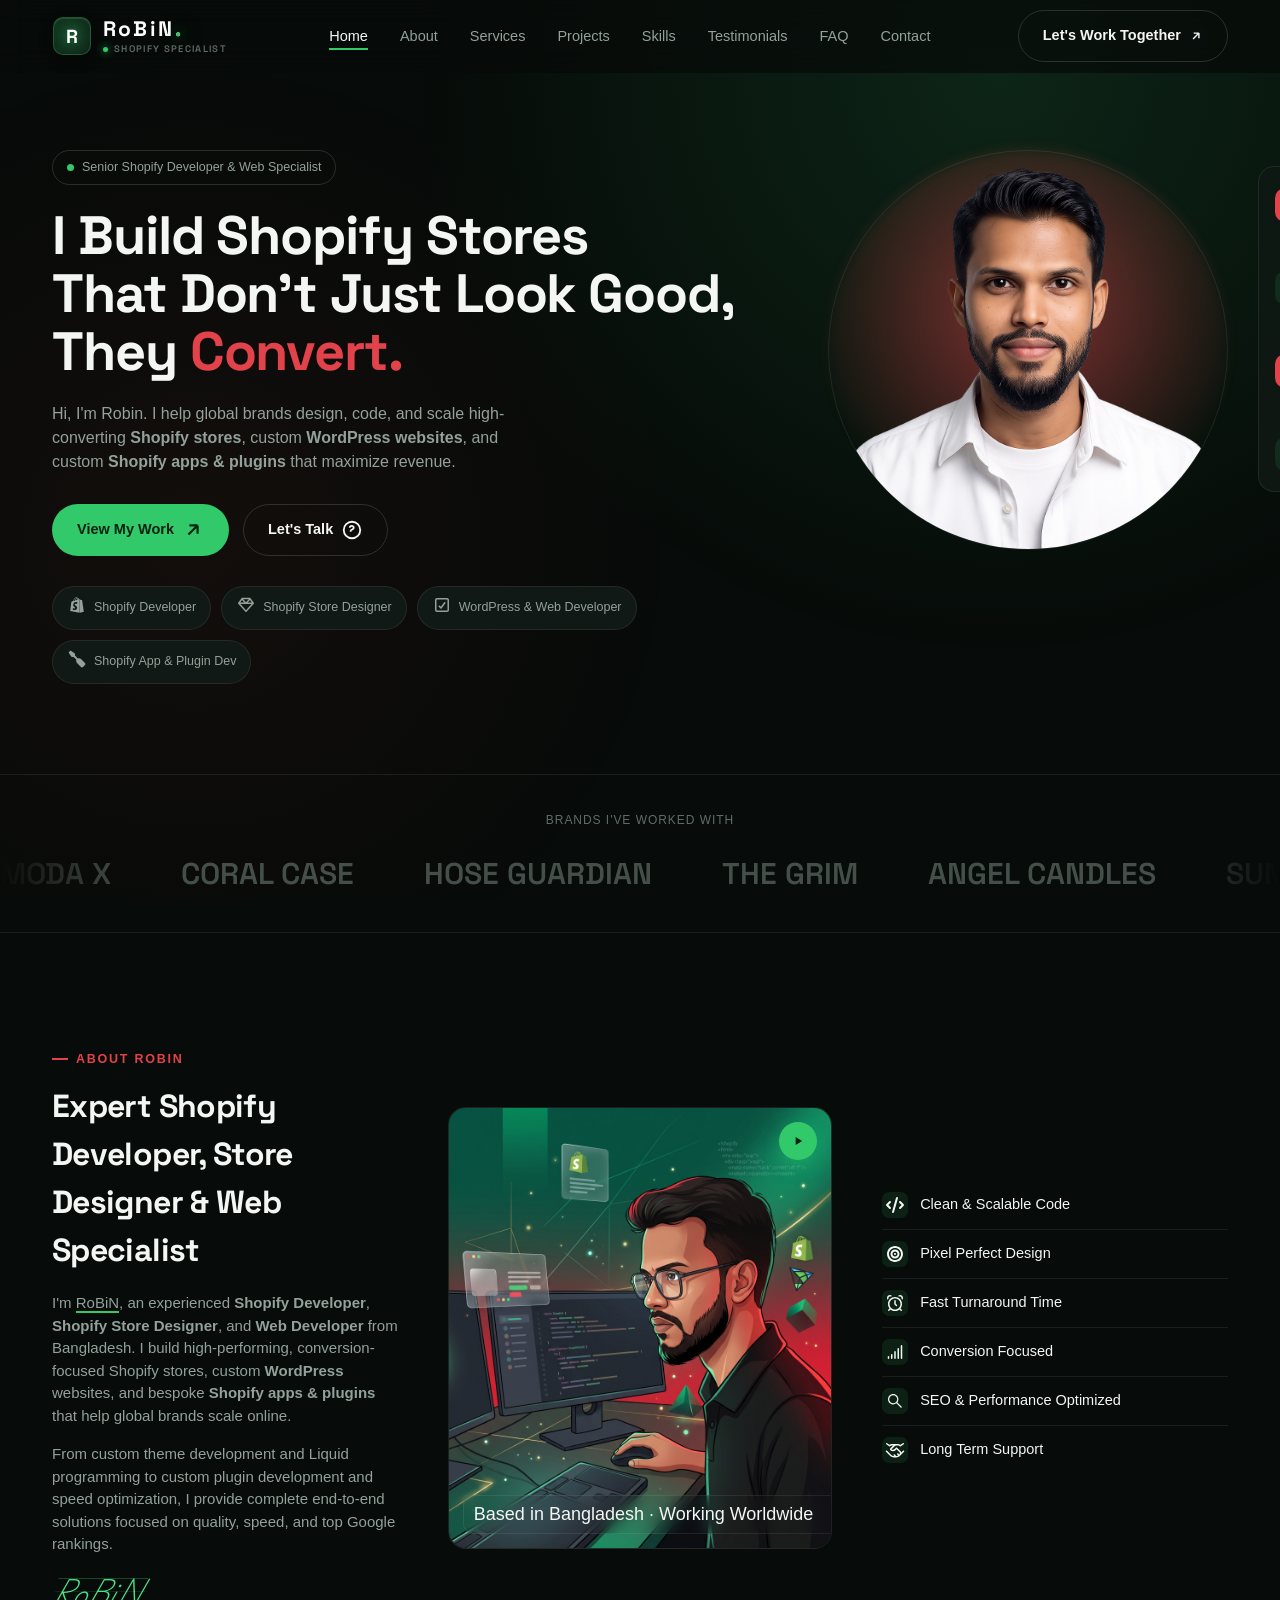
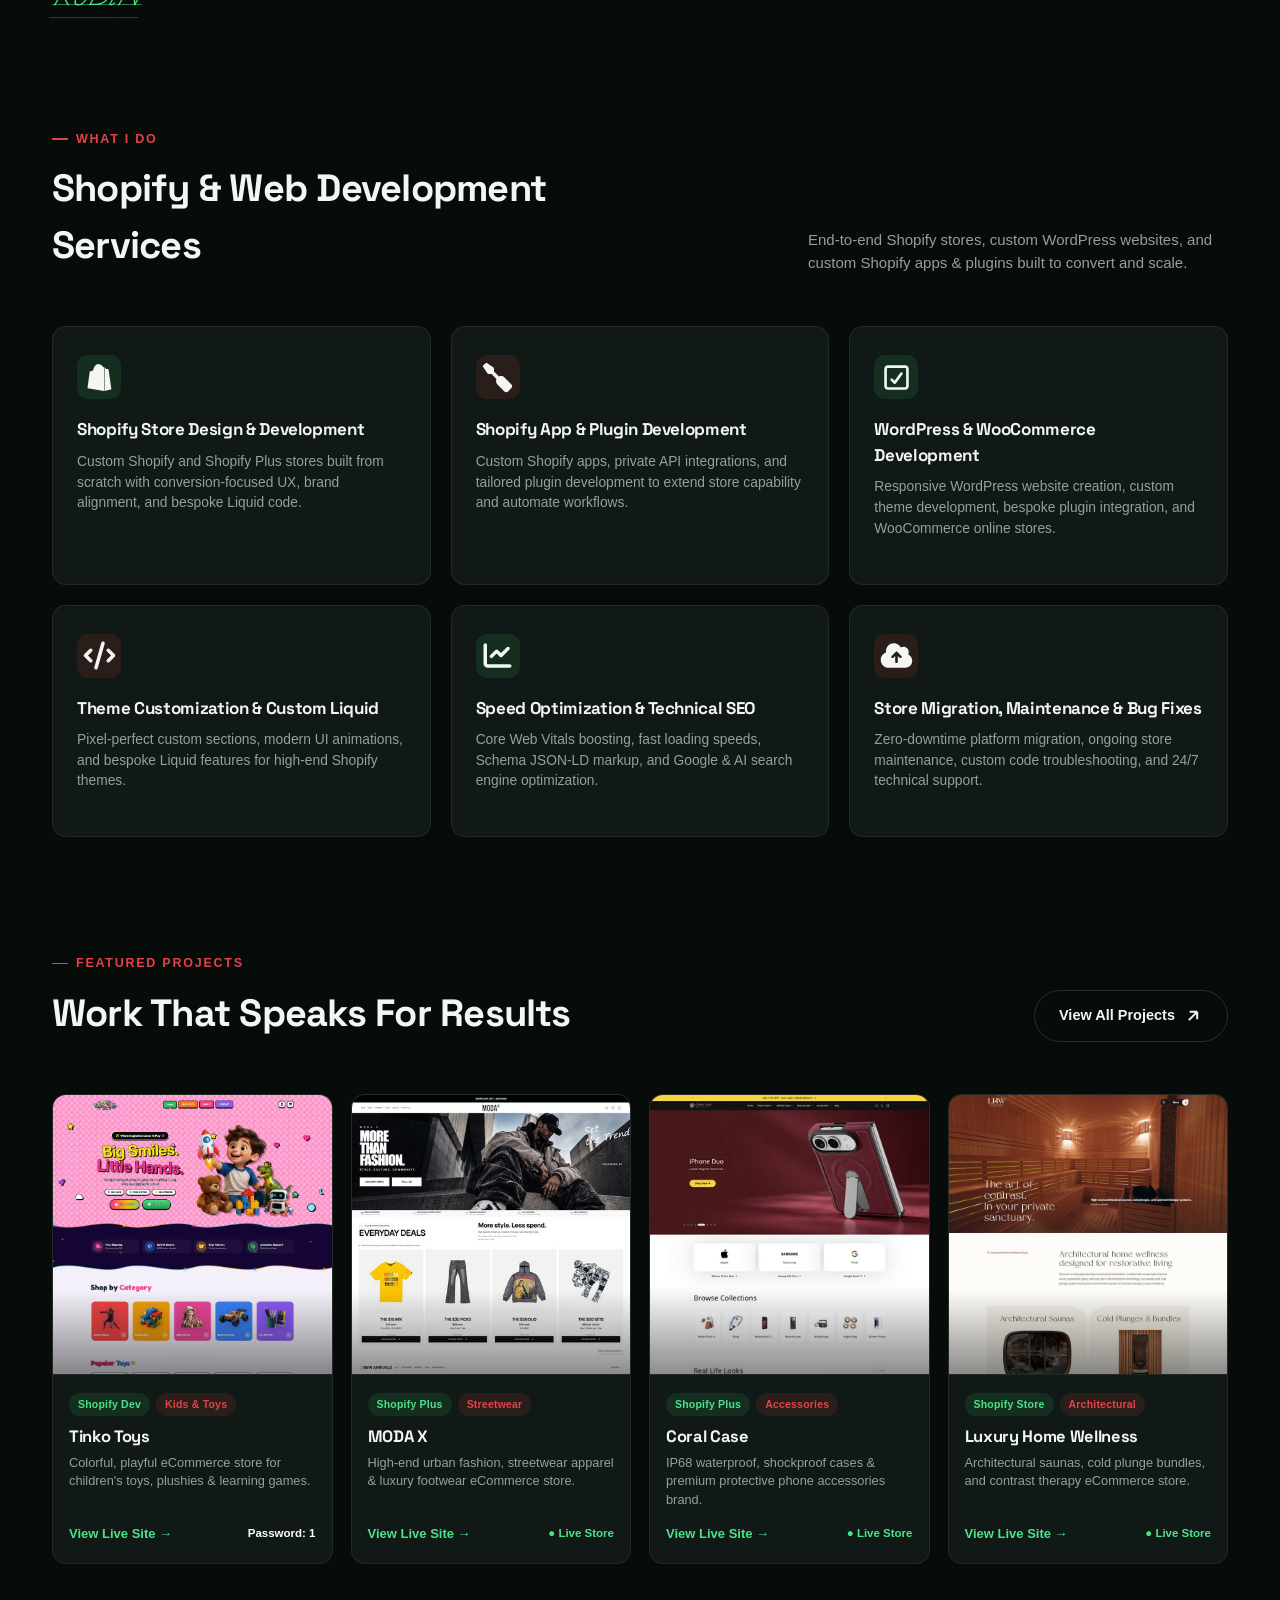
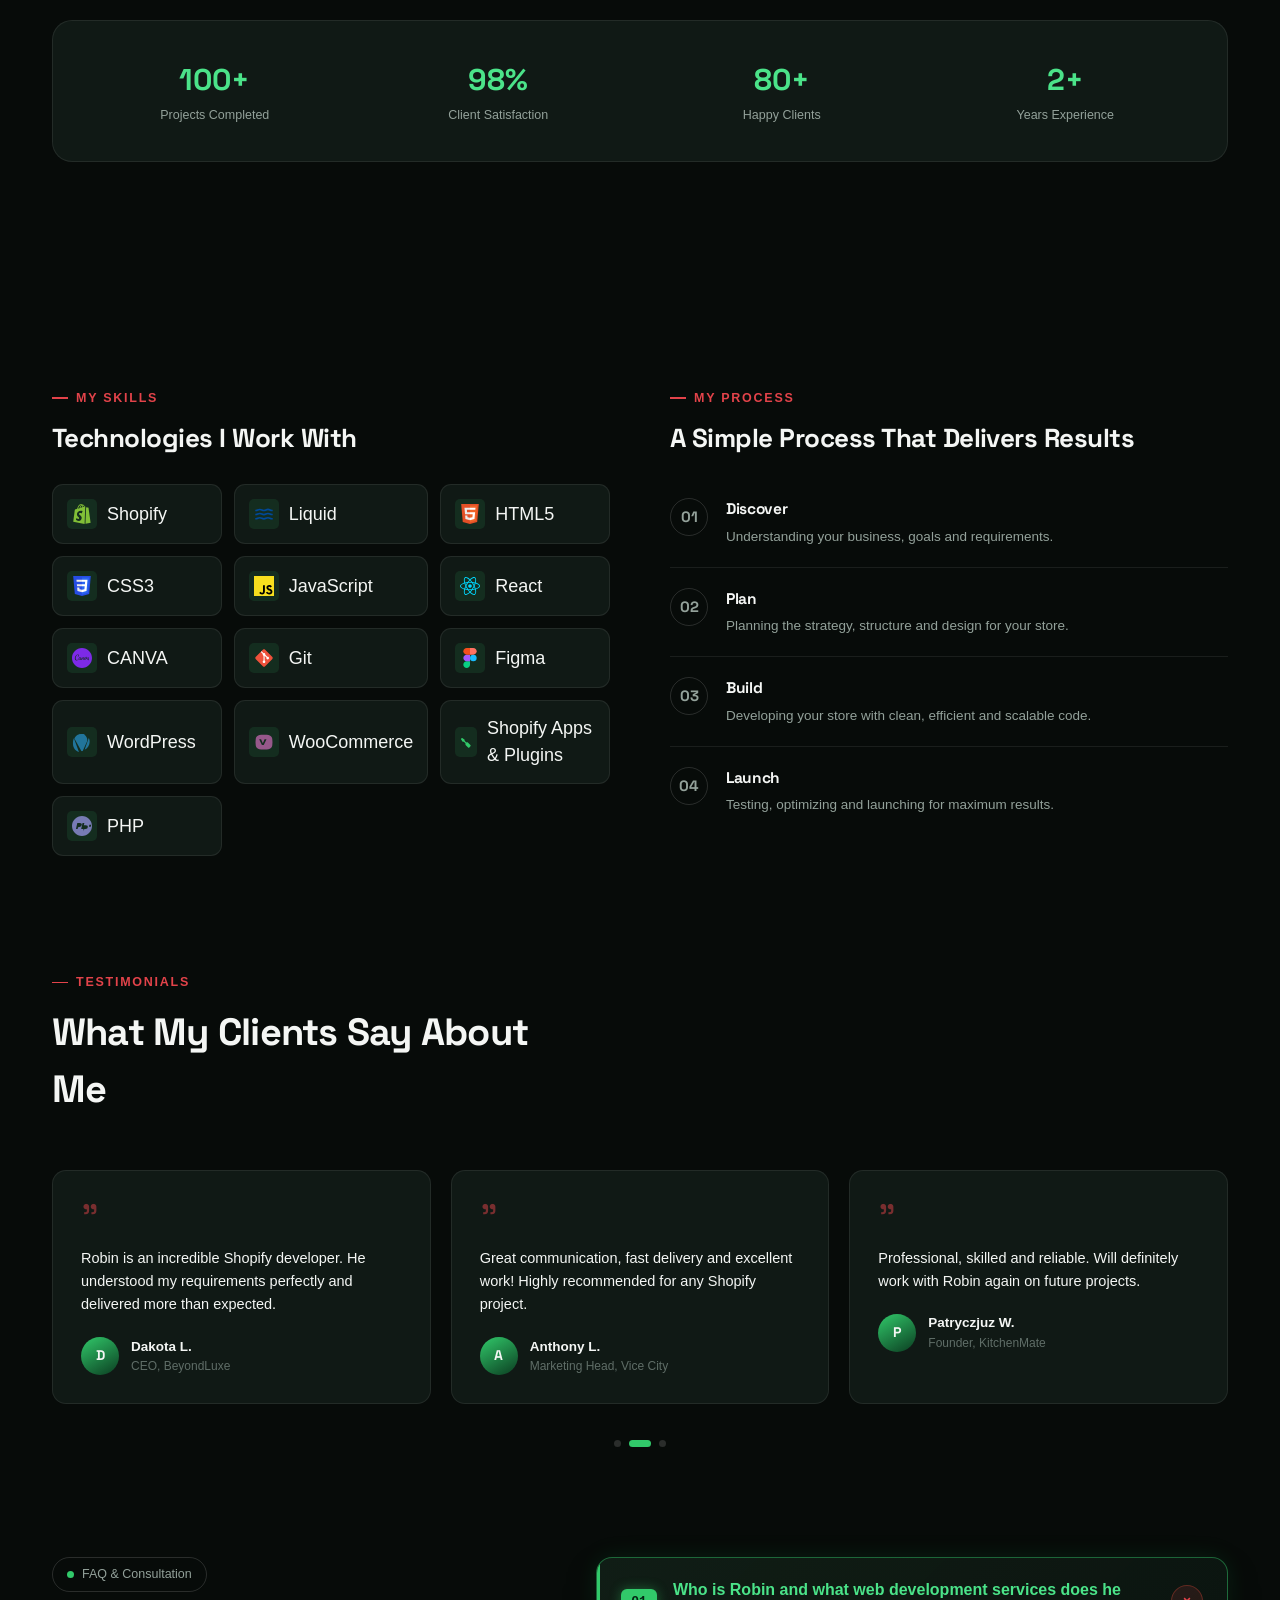
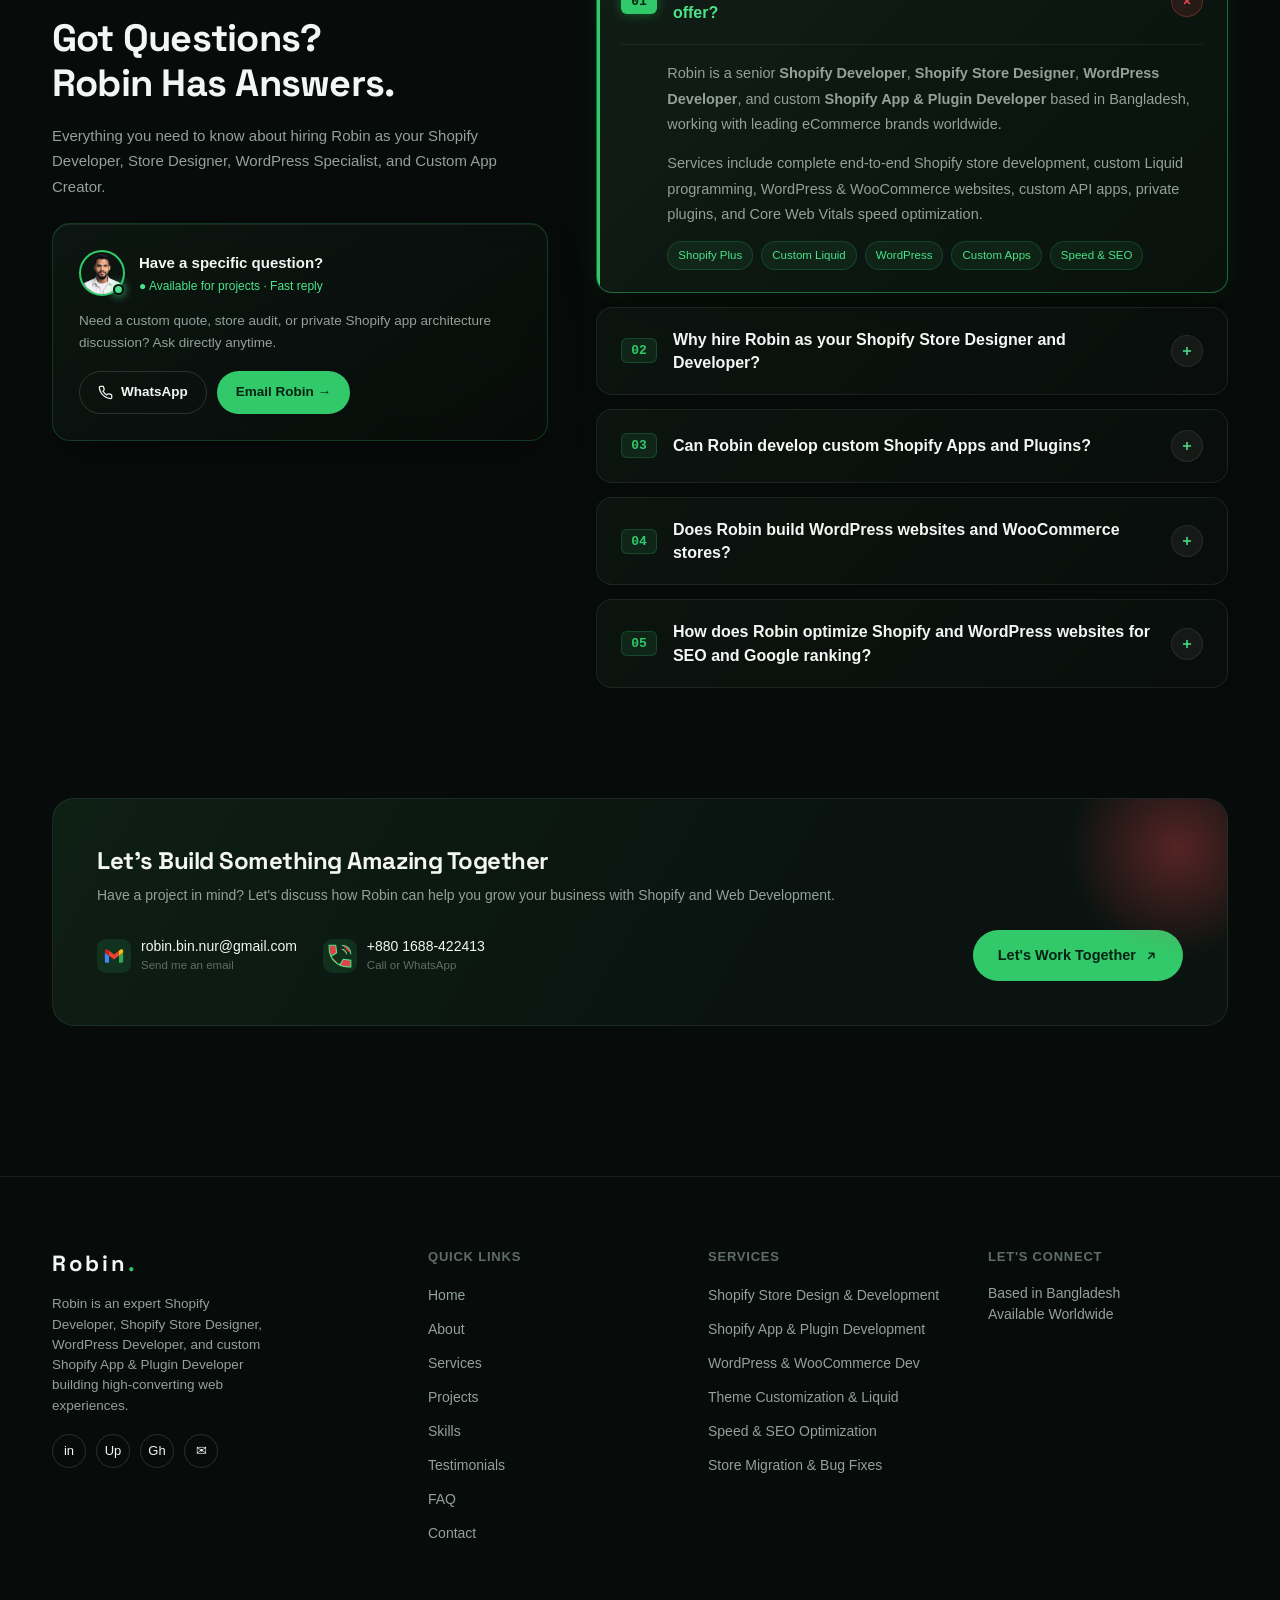
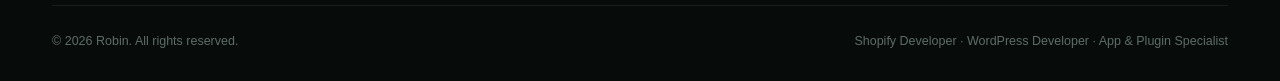
==== commit 22a4bd49: "feat: implement signature Robin preloader and enhanced brand logo" ====
--- a/Index.html
+++ b/Index.html
@@ -1,23 +1,285 @@
 <!DOCTYPE html>
-<html lang="en">
+<html lang="en" prefix="og: https://ogp.me/ns#">
 <head>
 <meta charset="UTF-8">
 <meta name="viewport" content="width=device-width, initial-scale=1.0">
-<title>Robin — Shopify Developer</title>
+
+<!-- Primary SEO Meta Tags -->
+<title>Robin — Expert Shopify Developer, Store Designer &amp; Web Developer</title>
+<meta name="title" content="Robin — Expert Shopify Developer, Store Designer &amp; Web Developer">
+<meta name="description" content="Robin is a top-rated Shopify Developer, Shopify Store Designer, WordPress Developer, and Shopify App &amp; Plugin Developer. Specializing in custom Shopify store design, Liquid development, WordPress websites, speed optimization, and custom plugin solutions for global brands.">
+<meta name="keywords" content="Robin, Shopify Developer, Web Developer, Shopify Store Designer, WordPress Developer, Shopify App Developer, Plugin Developer, Liquid Developer, Custom Shopify Theme, WooCommerce, Full Stack eCommerce Developer, Bangladesh Web Developer">
+<meta name="author" content="Robin">
+<meta name="robots" content="index, follow, max-image-preview:large, max-snippet:-1, max-video-preview:-1">
+<meta name="googlebot" content="index, follow, max-snippet:-1, max-image-preview:large, max-video-preview:-1">
+<meta name="bingbot" content="index, follow, max-snippet:-1, max-image-preview:large">
+<meta name="theme-color" content="#070c09">
+<link rel="canonical" href="https://robin-shopify-developer.com/">
+
+<!-- Open Graph / Facebook / LinkedIn / WhatsApp -->
+<meta property="og:type" content="profile">
+<meta property="og:url" content="https://robin-shopify-developer.com/">
+<meta property="og:title" content="Robin — Senior Shopify Developer, Store Designer &amp; Web Developer">
+<meta property="og:description" content="Senior Shopify Developer &amp; Web Developer specializing in custom Shopify stores, Shopify apps, WordPress development, and custom plugins that convert visitors into revenue.">
+<meta property="og:image" content="https://robin-shopify-developer.com/assets/robin-profile.png">
+<meta property="og:site_name" content="Robin Portfolio">
+<meta property="og:locale" content="en_US">
+
+<!-- Twitter Card -->
+<meta name="twitter:card" content="summary_large_image">
+<meta name="twitter:url" content="https://robin-shopify-developer.com/">
+<meta name="twitter:title" content="Robin — Senior Shopify Developer &amp; Web Developer">
+<meta name="twitter:description" content="Expert Shopify Store Designer, WordPress Developer, and Custom Shopify App &amp; Plugin Developer. View portfolio &amp; hire today.">
+<meta name="twitter:image" content="https://robin-shopify-developer.com/assets/robin-profile.png">
+
+<!-- Geographic Tags -->
+<meta name="geo.region" content="BD">
+<meta name="geo.placename" content="Bangladesh">
+
+<!-- Favicon & Stylesheets -->
 <link rel="icon" type="image/png" href="assets/robin-logo.png">
 <link rel="preconnect" href="https://fonts.googleapis.com">
 <link rel="preconnect" href="https://fonts.gstatic.com" crossorigin>
 <link rel="stylesheet" href="style.css">
+<style>
+  /* Critical preloader initial state */
+  body.preloader-active { overflow: hidden !important; height: 100vh !important; }
+  #preloader { position: fixed; inset: 0; width: 100vw; height: 100vh; z-index: 999999; background: #060a08; }
+</style>
+
+<!-- Structured Data / JSON-LD Schema (Google Rich Results & Generative AI Search Optimization) -->
+<script type="application/ld+json">
+{
+  "@context": "https://schema.org",
+  "@graph": [
+    {
+      "@type": "Person",
+      "@id": "https://robin-shopify-developer.com/#person",
+      "name": "Robin",
+      "alternateName": [
+        "Robin Shopify Developer",
+        "Robin Web Developer",
+        "Robin Store Designer",
+        "Robin WordPress Developer",
+        "Robin App Developer"
+      ],
+      "url": "https://robin-shopify-developer.com/",
+      "image": "https://robin-shopify-developer.com/assets/robin-profile.png",
+      "jobTitle": "Senior Shopify Developer & Web Specialist",
+      "description": "Robin is an expert Shopify Developer, Shopify Store Designer, WordPress Developer, and custom Shopify App & Plugin Developer with over 100+ successfully completed client projects worldwide.",
+      "worksFor": {
+        "@type": "Organization",
+        "name": "Freelance Shopify & Web Development"
+      },
+      "knowsAbout": [
+        "Shopify Development",
+        "Shopify Store Design",
+        "Shopify Plus",
+        "Shopify App Development",
+        "Plugin Development",
+        "WordPress Development",
+        "WooCommerce",
+        "Web Development",
+        "Liquid Programming",
+        "JavaScript",
+        "HTML5",
+        "CSS3",
+        "PHP",
+        "Conversion Rate Optimization (CRO)",
+        "Technical SEO"
+      ],
+      "sameAs": [
+        "https://github.com/",
+        "https://www.linkedin.com/",
+        "https://www.upwork.com/"
+      ]
+    },
+    {
+      "@type": "WebSite",
+      "@id": "https://robin-shopify-developer.com/#website",
+      "url": "https://robin-shopify-developer.com/",
+      "name": "Robin — Shopify Developer & Web Designer Portfolio",
+      "description": "Official portfolio of Robin, showcasing high-converting Shopify stores, WordPress websites, custom Shopify apps, and plugin development.",
+      "publisher": {
+        "@id": "https://robin-shopify-developer.com/#person"
+      },
+      "inLanguage": "en-US"
+    },
+    {
+      "@type": "ProfessionalService",
+      "@id": "https://robin-shopify-developer.com/#service",
+      "name": "Robin — Shopify & Web Development Services",
+      "url": "https://robin-shopify-developer.com/",
+      "priceRange": "$$$",
+      "image": "https://robin-shopify-developer.com/assets/robin-profile.png",
+      "telephone": "+8801688422413",
+      "email": "robin.bin.nur@gmail.com",
+      "address": {
+        "@type": "PostalAddress",
+        "addressCountry": "BD"
+      },
+      "hasOfferCatalog": {
+        "@type": "OfferCatalog",
+        "name": "Shopify & Web Development Services",
+        "itemListElement": [
+          {
+            "@type": "Offer",
+            "itemOffered": {
+              "@type": "Service",
+              "name": "Shopify Store Design & Development",
+              "description": "Custom Shopify and Shopify Plus store design and development tailored for conversions."
+            }
+          },
+          {
+            "@type": "Offer",
+            "itemOffered": {
+              "@type": "Service",
+              "name": "Shopify App & Plugin Development",
+              "description": "Custom Shopify apps, private API integrations, and plugin development for eCommerce businesses."
+            }
+          },
+          {
+            "@type": "Offer",
+            "itemOffered": {
+              "@type": "Service",
+              "name": "WordPress & WooCommerce Development",
+              "description": "Responsive WordPress website creation, custom theme development, and WooCommerce setups."
+            }
+          },
+          {
+            "@type": "Offer",
+            "itemOffered": {
+              "@type": "Service",
+              "name": "Shopify Speed & Technical SEO Optimization",
+              "description": "Core Web Vitals enhancement, code minification, and Google search optimization."
+            }
+          }
+        ]
+      }
+    },
+    {
+      "@type": "FAQPage",
+      "@id": "https://robin-shopify-developer.com/#faq",
+      "mainEntity": [
+        {
+          "@type": "Question",
+          "name": "Who is Robin and what web development services does he offer?",
+          "acceptedAnswer": {
+            "@type": "Answer",
+            "text": "Robin is a professional Shopify Developer, Shopify Store Designer, WordPress Developer, and custom Shopify App & Plugin Developer from Bangladesh. He specializes in designing and coding high-converting Shopify stores, custom WordPress websites, tailored plugins, and speed optimization for international brands."
+          }
+        },
+        {
+          "@type": "Question",
+          "name": "Why hire Robin as your Shopify Store Designer and Developer?",
+          "acceptedAnswer": {
+            "@type": "Answer",
+            "text": "Robin has completed over 100+ eCommerce and web projects with a 98% client satisfaction rate. He focuses on pixel-perfect UI/UX design, clean Liquid code, rapid loading speeds, mobile responsiveness, and conversion rate optimization (CRO) to maximize online sales."
+          }
+        },
+        {
+          "@type": "Question",
+          "name": "Can Robin develop custom Shopify Apps and Plugins?",
+          "acceptedAnswer": {
+            "@type": "Answer",
+            "text": "Yes, Robin builds custom Shopify apps, private extensions, and tailored eCommerce plugins using modern APIs, Node.js, PHP, and JavaScript to automate store operations and add specialized functionality."
+          }
+        },
+        {
+          "@type": "Question",
+          "name": "Does Robin build WordPress websites and WooCommerce stores?",
+          "acceptedAnswer": {
+            "@type": "Answer",
+            "text": "Yes, alongside Shopify, Robin is an experienced WordPress developer creating custom WordPress themes, WooCommerce online stores, and plugin integrations with top-tier security and fast load times."
+          }
+        },
+        {
+          "@type": "Question",
+          "name": "How does Robin optimize Shopify and WordPress websites for SEO and Google ranking?",
+          "acceptedAnswer": {
+            "@type": "Answer",
+            "text": "Robin implements advanced on-page SEO, Schema.org JSON-LD microdata, Core Web Vitals performance tuning, mobile responsiveness, semantic HTML5 structure, and clean code that helps stores rank on Google and appear in AI search engines."
+          }
+        }
+      ]
+    }
+  ]
+}
+</script>
 </head>
-<body>
+<body class="preloader-active">
+
+  <!-- ==========================================================================
+       ROBIN SIGNATURE PRELOADER
+       ========================================================================== -->
+  <div id="preloader" class="preloader" aria-label="Loading Robin's Portfolio" role="status">
+    <!-- Ambient Cyber Glow & Tech Grid -->
+    <div class="pl-bg">
+      <div class="pl-glow"></div>
+      <div class="pl-grid"></div>
+    </div>
+
+    <!-- Central Preloader Content -->
+    <div class="pl-content">
+      <!-- Top Tag & Meta -->
+      <div class="pl-top">
+        <span class="pl-pill">
+          <span class="pl-dot-live"></span>
+          <span>Shopify &amp; Web Architect</span>
+        </span>
+        <span class="pl-year">PORTFOLIO '26</span>
+      </div>
+
+      <!-- Hero Robin Name Typography -->
+      <div class="pl-brand">
+        <div class="pl-name-wrap" aria-label="RoBiN.">
+          <span class="pl-char" style="--i:0">R</span>
+          <span class="pl-char" style="--i:1">o</span>
+          <span class="pl-char" style="--i:2">B</span>
+          <span class="pl-char" style="--i:3">i</span>
+          <span class="pl-char" style="--i:4">N</span>
+          <span class="pl-char pl-dot" style="--i:5">.</span>
+        </div>
+        <div class="pl-subname">
+          <span>Crafting High-Converting eCommerce</span>
+        </div>
+      </div>
+
+      <!-- Bottom Status & High-Tech Progress Counter -->
+      <div class="pl-bottom">
+        <div class="pl-info-row">
+          <span class="pl-status-text" id="plStatus">INITIALIZING SYSTEM...</span>
+          <span class="pl-count" id="plCount">0%</span>
+        </div>
+        <div class="pl-progress-bar">
+          <div class="pl-progress-fill" id="plFill">
+            <span class="pl-progress-flare"></span>
+          </div>
+        </div>
+        <div class="pl-skip-hint">Click anywhere to skip</div>
+      </div>
+    </div>
+
+    <!-- Dual Shutter Curtains for Cinematic Split Exit -->
+    <div class="pl-curtain pl-curtain-top"></div>
+    <div class="pl-curtain pl-curtain-bottom"></div>
+  </div>
   
 <header id="siteHeader">
   <nav class="wrap">
-    <a href="#home" class="logo">RoBiN<span>.</span></a>
-    <!-- <a href="#home" class="logo">RoBiN<span>.</span><small>Shopify Developer</small></a> -->
-    <!-- <a href="#home" class="logo">
-      <img src="./assets/robin-logo.png" alt="" srcset="">
-    </a> -->
+    <a href="#home" class="logo" aria-label="Robin — Shopify &amp; Web Developer">
+      <div class="logo-mark">
+        <span class="logo-mark-letter">R</span>
+        <span class="logo-mark-glow"></span>
+      </div>
+      <div class="logo-details">
+        <div class="logo-name">RoBiN<span class="logo-dot">.</span></div>
+        <div class="logo-role">
+          <span class="logo-status-dot"></span>
+          <span>Shopify Specialist</span>
+        </div>
+      </div>
+    </a>
     <ul class="navlinks" id="navLinks">
       <li><a href="#home" class="active">Home</a></li>
       <li><a href="#about">About</a></li>
@@ -25,6 +287,7 @@
       <li><a href="#projects">Projects</a></li>
       <li><a href="#skills">Skills</a></li>
       <li><a href="#testimonials">Testimonials</a></li>
+      <li><a href="#faq">FAQ</a></li>
       <li><a href="#contact">Contact</a></li>
     </ul>
     <a href="#contact" class="btn btn-ghost" style="display:inline-flex;">Let's Work Together
@@ -38,13 +301,13 @@
   <div class="wrap">
     <div class="hero-top">
       <div class="hero-copy">
-        <div class="badge"><span class="dot"></span> Available for new projects</div>
+        <div class="badge"><span class="dot"></span> Senior Shopify Developer &amp; Web Specialist</div>
         <h1>
           <span class="reveal-line"><span class="reveal-inner">I Build Shopify Stores</span></span>
           <span class="reveal-line"><span class="reveal-inner">That Don't Just Look Good,</span></span>
           <span class="reveal-line"><span class="reveal-inner">They <span class="accent">Convert.</span></span></span>
         </h1>
-        <p class="sub">I help brands launch, scale, and grow their eCommerce business with fast, conversion-focused Shopify solutions built to last.</p>
+        <p class="sub">Hi, I'm Robin. I help global brands design, code, and scale high-converting <strong>Shopify stores</strong>, custom <strong>WordPress websites</strong>, and custom <strong>Shopify apps &amp; plugins</strong> that maximize revenue.</p>
         <div class="hero-ctas">
           <a href="#projects" class="btn btn-primary">View My Work
             <svg width="22px" height="22px" viewBox="0 0 24 24" fill="none" stroke="currentColor" stroke-width="2.4"><path d="M7 17L17 7M17 7H8M17 7V16"/></svg>
@@ -55,15 +318,16 @@
         </div>
         <div class="trust-pills">
           <div class="pill"><span class="ic"><svg style="height: 20px; width: 20px" xmlns="http://www.w3.org/2000/svg" viewBox="0 0 640 640" fill="currentcolor"><path d="M484.5 168.1C484.3 167 483.8 166 483 165.3C482.2 164.6 481.2 164.1 480.1 164.1C478.1 164.1 442.9 163.3 442.9 163.3C442.9 163.3 421.3 142.5 413.3 134.5L413.3 567.2L539 536C539 536 485 170.5 484.6 168.1zM384.9 134.5C383 128.4 380.6 122.6 377.7 116.9C367.3 96.9 351.7 86 333.3 86C332 86 330.6 86.1 329.3 86.4C328.9 85.6 328.1 85.2 327.7 84.4C319.7 75.6 309.3 71.6 296.9 72C272.9 72.8 248.9 90 229.7 120.8C216.1 142.4 205.7 169.6 202.9 190.9C175.3 199.3 156.1 205.3 155.7 205.7C141.7 210.1 141.3 210.5 139.7 223.7C138.5 233.7 101.7 515.5 101.7 515.5L404.3 568L404.3 129.7C402.8 129.8 401.4 129.9 399.9 130.1C399.9 130.1 394.3 131.7 385.1 134.5zM329.6 151.7C313.6 156.5 296 162.1 278.8 167.3C283.6 148.5 293.2 129.7 304.4 117.3C308.8 112.9 314.8 107.7 321.6 104.5C328.4 118.9 330 138.5 329.6 151.7zM296.8 88.4C301.8 88.2 306.8 89.5 311.2 92C304.8 95.2 298.4 100.4 292.4 106.4C277.2 122.8 265.6 148.4 260.8 172.9C246.4 177.3 232 181.7 218.8 185.7C227.6 147.3 260 89.3 296.8 88.5zM250.4 308.6C252 334.2 319.6 339.8 323.6 400.3C326.4 447.9 298.4 480.4 258 482.8C209.2 486 182.4 457.2 182.4 457.2L192.8 413.2C192.8 413.2 219.6 433.6 241.2 432C255.2 431.2 260.4 419.6 260 411.6C258 378 202.8 380 199.2 324.7C196 278.3 226.4 231.4 293.7 227C319.7 225.4 332.9 231.8 332.9 231.8L317.7 289.4C317.7 289.4 300.5 281.4 280.1 283C250.5 285 250.1 303.8 250.5 308.6zM345.6 146.9C345.6 134.9 344 117.7 338.4 103.3C356.8 106.9 365.6 127.3 369.6 139.7C362.4 141.7 354.4 144.1 345.6 146.9z"/></svg></span> Shopify Developer</div>
-          <div class="pill"><span class="ic"><svg style="height: 20px; width: 20px" xmlns="http://www.w3.org/2000/svg" viewBox="0 0 640 640" fill="currentcolor"><path d="M232.5 136L320 229L407.5 136L232.5 136zM447.9 163.1L375.6 240L504.6 240L448 163.1zM497.9 288L142.1 288L320 484.3L497.9 288zM135.5 240L264.5 240L192.2 163.1L135.6 240zM569.8 280.1L337.8 536.1C333.3 541.1 326.8 544 320 544C313.2 544 306.8 541.1 302.2 536.1L70.2 280.1C62.5 271.6 61.9 258.9 68.7 249.7L180.7 97.7C185.2 91.6 192.4 87.9 200 87.9L440 87.9C447.6 87.9 454.8 91.5 459.3 97.7L571.3 249.7C578.1 258.9 577.4 271.6 569.8 280.1z"/></svg></span> Premium Solutions</div>
-          <div class="pill"><span class="ic"><svg style="height: 20px; width: 20px" xmlns="http://www.w3.org/2000/svg" viewBox="0 0 640 640" fill="currentcolor"><path d="M480 96C515.3 96 544 124.7 544 160L544 480C544 515.3 515.3 544 480 544L160 544C124.7 544 96 515.3 96 480L96 160C96 124.7 124.7 96 160 96L480 96zM160 144C151.2 144 144 151.2 144 160L144 480C144 488.8 151.2 496 160 496L480 496C488.8 496 496 488.8 496 480L496 160C496 151.2 488.8 144 480 144L160 144zM390.7 233.9C398.5 223.2 413.5 220.8 424.2 228.6C434.9 236.4 437.3 251.4 429.5 262.1L307.4 430.1C303.3 435.8 296.9 439.4 289.9 439.9C282.9 440.4 276 437.9 271.1 433L215.2 377.1C205.8 367.7 205.8 352.5 215.2 343.2C224.6 333.9 239.8 333.8 249.1 343.2L285.1 379.2L390.7 234z"/></svg></span> Conversion Focused</div>
+          <div class="pill"><span class="ic"><svg style="height: 20px; width: 20px" xmlns="http://www.w3.org/2000/svg" viewBox="0 0 640 640" fill="currentcolor"><path d="M232.5 136L320 229L407.5 136L232.5 136zM447.9 163.1L375.6 240L504.6 240L448 163.1zM497.9 288L142.1 288L320 484.3L497.9 288zM135.5 240L264.5 240L192.2 163.1L135.6 240zM569.8 280.1L337.8 536.1C333.3 541.1 326.8 544 320 544C313.2 544 306.8 541.1 302.2 536.1L70.2 280.1C62.5 271.6 61.9 258.9 68.7 249.7L180.7 97.7C185.2 91.6 192.4 87.9 200 87.9L440 87.9C447.6 87.9 454.8 91.5 459.3 97.7L571.3 249.7C578.1 258.9 577.4 271.6 569.8 280.1z"/></svg></span> Shopify Store Designer</div>
+          <div class="pill"><span class="ic"><svg style="height: 20px; width: 20px" xmlns="http://www.w3.org/2000/svg" viewBox="0 0 640 640" fill="currentcolor"><path d="M480 96C515.3 96 544 124.7 544 160L544 480C544 515.3 515.3 544 480 544L160 544C124.7 544 96 515.3 96 480L96 160C96 124.7 124.7 96 160 96L480 96zM160 144C151.2 144 144 151.2 144 160L144 480C144 488.8 151.2 496 160 496L480 496C488.8 496 496 488.8 496 480L496 160C496 151.2 488.8 144 480 144L160 144zM390.7 233.9C398.5 223.2 413.5 220.8 424.2 228.6C434.9 236.4 437.3 251.4 429.5 262.1L307.4 430.1C303.3 435.8 296.9 439.4 289.9 439.9C282.9 440.4 276 437.9 271.1 433L215.2 377.1C205.8 367.7 205.8 352.5 215.2 343.2C224.6 333.9 239.8 333.8 249.1 343.2L285.1 379.2L390.7 234z"/></svg></span> WordPress &amp; Web Developer</div>
+          <div class="pill"><span class="ic"><svg style="height: 20px; width: 20px" xmlns="http://www.w3.org/2000/svg" viewBox="0 0 640 640" fill="currentcolor"><path d="M102.8 57.3C108.2 51.9 116.6 51.1 123 55.3L241.9 134.5C250.8 140.4 256.1 150.4 256.1 161.1L256.1 210.7L346.9 301.5C380.2 286.5 420.8 292.6 448.1 320L574.2 446.1C592.9 464.8 592.9 495.2 574.2 514L514.1 574.1C495.4 592.8 465 592.8 446.2 574.1L320.1 448C292.7 420.6 286.6 380.1 301.6 346.8L210.8 256L161.2 256C150.5 256 140.5 250.7 134.6 241.8L55.4 122.9C51.2 116.6 52 108.1 57.4 102.7L102.8 57.3z"/></svg></span> Shopify App &amp; Plugin Dev</div>
         </div>
       </div>
 
       <div class="hero-visual">
         <div class="glow-orb"></div>
         <div class="hero-photo">
-          <img class="profile" src="./assets/robin-profile.png" alt="" srcset="">
+          <img class="profile" src="./assets/robin-profile.png" alt="Robin — Expert Shopify Developer, Store Designer and Web Developer">
         </div>
         <div class="stat-card">
           <div class="stat-row">
@@ -96,32 +360,38 @@
   <div class="marquee">
     <div class="marquee-track">
       <!-- first row -->
+      <span><a href="https://www.modaxonline.com/" target="_blank" rel="noopener noreferrer">MODA X</a></span>
+      <span><a href="https://www.coralcase.com/" target="_blank" rel="noopener noreferrer">CORAL CASE</a></span>
       <span><a href="https://hoseguardian.com/" target="_blank" rel="noopener noreferrer">HOSE GUARDIAN</a></span>
       <span><a href="https://grimhustle.com/" target="_blank" rel="noopener noreferrer">THE GRIM</a></span>
       <span><a href="https://angelcandlesgifts.com/" target="_blank" rel="noopener noreferrer">ANGEL CANDLES</a></span>
       <span><a href="https://sanbuk.art/" target="_blank" rel="noopener noreferrer">SUNBUK.ART</a></span>
-      <span><a href="https://themindbendfoundation.com/" target="_blank" rel="noopener noreferrer">THE MIND BEND FOUNDATION</a></span>
+      <span><a href="https://moobahome.com/" target="_blank" rel="noopener noreferrer">MOOBA</a></span>
       <span><a href="https://therootmd.com/" target="_blank" rel="noopener noreferrer">RootMD</a></span>
       <span><a href="https://zaye.co.uk/" target="_blank" rel="noopener noreferrer">ZAYA LIVING</a></span>
-      <span><a href="https://cybertruckwraps.us/" target="_blank" rel="noopener noreferrer">CYBER TRUCK WRAPS</a></span>
+      <span><a href="https://gujyx1-zf.myshopify.com/" target="_blank" rel="noopener noreferrer">LUXURY HOME WELLNESS</a></span>
       <!-- second row -->
+      <span><a href="https://www.modaxonline.com/" target="_blank" rel="noopener noreferrer">MODA X</a></span>
+      <span><a href="https://www.coralcase.com/" target="_blank" rel="noopener noreferrer">CORAL CASE</a></span>
       <span><a href="https://hoseguardian.com/" target="_blank" rel="noopener noreferrer">HOSE GUARDIAN</a></span>
       <span><a href="https://grimhustle.com/" target="_blank" rel="noopener noreferrer">THE GRIM</a></span>
       <span><a href="https://angelcandlesgifts.com/" target="_blank" rel="noopener noreferrer">ANGEL CANDLES</a></span>
       <span><a href="https://sanbuk.art/" target="_blank" rel="noopener noreferrer">SUNBUK.ART</a></span>
-      <span><a href="https://themindbendfoundation.com/" target="_blank" rel="noopener noreferrer">THE MIND BEND FOUNDATION</a></span>
+      <span><a href="https://moobahome.com/" target="_blank" rel="noopener noreferrer">MOOBA</a></span>
       <span><a href="https://therootmd.com/" target="_blank" rel="noopener noreferrer">RootMD</a></span>
       <span><a href="https://zaye.co.uk/" target="_blank" rel="noopener noreferrer">ZAYA LIVING</a></span>
-      <span><a href="https://cybertruckwraps.us/" target="_blank" rel="noopener noreferrer">CYBER TRUCK WRAPS</a></span>
+      <span><a href="https://gujyx1-zf.myshopify.com/" target="_blank" rel="noopener noreferrer">LUXURY HOME WELLNESS</a></span>
       <!-- third row -->
+      <span><a href="https://www.modaxonline.com/" target="_blank" rel="noopener noreferrer">MODA X</a></span>
+      <span><a href="https://www.coralcase.com/" target="_blank" rel="noopener noreferrer">CORAL CASE</a></span>
       <span><a href="https://hoseguardian.com/" target="_blank" rel="noopener noreferrer">HOSE GUARDIAN</a></span>
       <span><a href="https://grimhustle.com/" target="_blank" rel="noopener noreferrer">THE GRIM</a></span>
       <span><a href="https://angelcandlesgifts.com/" target="_blank" rel="noopener noreferrer">ANGEL CANDLES</a></span>
       <span><a href="https://sanbuk.art/" target="_blank" rel="noopener noreferrer">SUNBUK.ART</a></span>
-      <span><a href="https://themindbendfoundation.com/" target="_blank" rel="noopener noreferrer">THE MIND BEND FOUNDATION</a></span>
+      <span><a href="https://moobahome.com/" target="_blank" rel="noopener noreferrer">MOOBA</a></span>
       <span><a href="https://therootmd.com/" target="_blank" rel="noopener noreferrer">RootMD</a></span>
       <span><a href="https://zaye.co.uk/" target="_blank" rel="noopener noreferrer">ZAYA LIVING</a></span>
-      <span><a href="https://cybertruckwraps.us/" target="_blank" rel="noopener noreferrer">CYBER TRUCK WRAPS</a></span>
+      <span><a href="https://gujyx1-zf.myshopify.com/" target="_blank" rel="noopener noreferrer">LUXURY HOME WELLNESS</a></span>
     </div>
   </div>
 </div>
@@ -130,10 +400,10 @@
   <div class="wrap">
     <div class="about-grid">
       <div class="about-copy reveal">
-        <div class="eyebrow">About Me</div>
-        <h2 style="font-size:clamp(24px,2.6vw,32px);margin:14px 0 18px;">Building Digital Experiences That Drive Real Results</h2>
-        <p>I'm <span style="border-bottom:2px solid var(--green);">RoBiN</span>, a Shopify Developer from Bangladesh. I build high-performing, conversion-focused Shopify stores that help brands grow online.</p>
-        <p>From custom theme development to performance optimization, I provide end-to-end solutions with a focus on quality, speed, and results.</p>
+        <div class="eyebrow">About Robin</div>
+        <h2 style="font-size:clamp(24px,2.6vw,32px);margin:14px 0 18px;">Expert Shopify Developer, Store Designer &amp; Web Specialist</h2>
+        <p>I'm <span style="border-bottom:2px solid var(--green);">RoBiN</span>, an experienced <strong>Shopify Developer</strong>, <strong>Shopify Store Designer</strong>, and <strong>Web Developer</strong> from Bangladesh. I build high-performing, conversion-focused Shopify stores, custom <strong>WordPress</strong> websites, and bespoke <strong>Shopify apps &amp; plugins</strong> that help global brands scale online.</p>
+        <p>From custom theme development and Liquid programming to custom plugin development and speed optimization, I provide complete end-to-end solutions focused on quality, speed, and top Google rankings.</p>
         <div class="signature">RoBiN</div>
       </div>
 
@@ -142,7 +412,7 @@
           <circle cx="120" cy="100" r="46" fill="#0e1a14" stroke="#31c96a" stroke-width="1.2"/>
           <path d="M60 280c0-55 27-84 60-84s60 29 60 84" fill="#101c15" stroke="#2a3730" stroke-width="1.5"/>
         </svg> -->
-        <img class="profile" src="./assets/robin.jpeg" alt="" srcset="">
+        <img class="profile" src="./assets/robin.jpeg" alt="Robin — Professional Shopify Developer and WordPress Developer" srcset="">
         <div class="about-tag"> Based in Bangladesh · Working Worldwide</div>
         <div class="play-btn">
           <svg width="14" height="14" viewBox="0 0 24 24" fill="#052213"><path d="M8 5v14l11-7z"/></svg>
@@ -166,67 +436,85 @@
     <div class="section-head reveal">
       <div>
         <div class="eyebrow">What I Do</div>
-        <h2 style="margin-top:12px;">Premium Shopify Services</h2>
-      </div>
-      <p>End-to-end Shopify support — from first line of code to ongoing growth.</p>
+        <h2 style="margin-top:12px;">Shopify &amp; Web Development Services</h2>
+      </div>
+      <p>End-to-end Shopify stores, custom WordPress websites, and custom Shopify apps &amp; plugins built to convert and scale.</p>
     </div>
     <div class="svc-grid stagger">
-      <div class="svc-card reveal" style="--i:0;"><div class="svc-ic"><span class="svc-arrow"><svg xmlns="http://www.w3.org/2000/svg" xmlns:xlink="http://www.w3.org/1999/xlink" width="800px" height="800px" viewBox="-3 0 48 48" version="1.1">
-    
-    <title>Shopify-color</title>
-    <desc>Created with Sketch.</desc>
-    <defs>
-
-</defs>
-    <g id="Icons" stroke="none" stroke-width="1" fill="none" fill-rule="evenodd">
-        <g id="Color-" transform="translate(-203.000000, -660.000000)" fill="#81BF37">
-            <path d="M233.8471,666.99462 C234.633657,667.77951 235.525036,668.6685 235.525036,668.6685 C235.525036,668.6685 239.195316,668.9415 239.368457,668.9565 C239.54309,668.9715 239.753545,669.105 239.786382,669.3465 C239.819219,669.588 245,704.7915 245,704.7915 L232.287087,707.554966 L233.8471,666.99462 Z M231.896906,665.661214 C231.799504,665.673829 231.715018,665.693029 231.656242,665.7105 C231.624898,665.7195 231.099506,665.883 230.229326,666.153 C229.377057,663.69 227.874018,661.4265 225.230641,661.4265 C225.157504,661.4265 225.081382,661.4295 225.006752,661.434 C224.254487,660.435 223.32311,660 222.518604,660 C216.358684,660 213.415295,667.74 212.492875,671.6715 C210.09876,672.417 208.398699,672.9465 208.182274,673.0155 C206.844913,673.437 206.80312,673.479 206.628487,674.7435 C206.495647,675.702 203,702.8715 203,702.8715 L230.239774,708 L230.268734,707.993705 L231.896906,665.661214 Z M224.805252,667.572 C224.805252,667.6665 224.80376,667.7535 224.80376,667.8405 C223.303707,668.307 221.675291,668.814 220.042397,669.3225 C220.958847,665.7675 222.676819,664.05 224.179857,663.402 C224.557482,664.356 224.805252,665.7255 224.805252,667.572 Z M222.348449,661.6605 C222.615622,661.6605 222.882796,661.752 223.139522,661.929 C221.164825,662.862 219.049824,665.214 218.155762,669.909 C216.849746,670.3155 215.573581,670.713 214.392942,671.0805 C215.439248,667.4985 217.924411,661.6605 222.348449,661.6605 Z M223.409681,682.593 C223.409681,682.593 221.815594,681.738 219.861793,681.738 C216.99602,681.738 216.851238,683.5455 216.851238,684 C216.851238,686.4855 223.296244,687.438 223.296244,693.258 C223.296244,697.836 220.406589,700.785 216.509435,700.785 C211.83315,700.785 209.44202,697.86 209.44202,697.86 L210.694303,693.7035 C210.694303,693.7035 213.1526,695.8245 215.2273,695.8245 C216.58108,695.8245 217.133338,694.752 217.133338,693.969 C217.133338,690.7275 211.84509,690.582 211.84509,685.2555 C211.84509,680.7735 215.046697,676.4355 221.509613,676.4355 C223.999254,676.4355 225.230641,677.1525 225.230641,677.1525 L223.409681,682.593 Z M226.418743,667.338 C226.418743,667.1745 226.420235,667.014 226.420235,666.8385 C226.420235,665.3085 226.208287,664.0755 225.869469,663.099 C227.232204,663.27 228.139699,664.8285 228.723302,666.621 C228.039696,666.834 227.262056,667.0755 226.418743,667.338 Z" id="Shopify">
-
-</path>
-        </g>
-    </g>
-          </svg></span></div><h3>Shopify Store Development</h3><p>Custom Shopify stores built from scratch to match your brand.</p></div>
-      <div class="svc-card reveal" style="--i:1;"><div class="svc-ic"><span class="svc-arrow"><svg xmlns="http://www.w3.org/2000/svg" viewBox="0 0 640 640"><path d="M392.8 65.2C375.8 60.3 358.1 70.2 353.2 87.2L225.2 535.2C220.3 552.2 230.2 569.9 247.2 574.8C264.2 579.7 281.9 569.8 286.8 552.8L414.8 104.8C419.7 87.8 409.8 70.1 392.8 65.2zM457.4 201.3C444.9 213.8 444.9 234.1 457.4 246.6L530.8 320L457.4 393.4C444.9 405.9 444.9 426.2 457.4 438.7C469.9 451.2 490.2 451.2 502.7 438.7L598.7 342.7C611.2 330.2 611.2 309.9 598.7 297.4L502.7 201.4C490.2 188.9 469.9 188.9 457.4 201.4zM182.7 201.3C170.2 188.8 149.9 188.8 137.4 201.3L41.4 297.3C28.9 309.8 28.9 330.1 41.4 342.6L137.4 438.6C149.9 451.1 170.2 451.1 182.7 438.6C195.2 426.1 195.2 405.8 182.7 393.3L109.3 320L182.6 246.6C195.1 234.1 195.1 213.8 182.6 201.3z"/></svg></span></div><h3>Theme Customization &amp; Development</h3><p>Premium theme customization and custom section development.</p></div>
-      <div class="svc-card reveal" style="--i:2;"><div class="svc-ic"><span class="svc-arrow"><svg xmlns="http://www.w3.org/2000/svg" xmlns:xlink="http://www.w3.org/1999/xlink" version="1.1" id="Layer_1" viewBox="0 0 511.448 511.448" xml:space="preserve">
-<g>
-	<path style="fill:#FFFFFF;" d="M397.67,228.66v247.991c0,10.052-8.174,18.227-18.227,18.227H132.004   c-10.052,0-18.227-8.174-18.227-18.227V228.66H397.67z M378.891,352.932v-61.86c0-4.573-3.712-8.285-8.285-8.285h-53.023   c-4.573,0-8.285,3.712-8.285,8.285v61.86c0,4.573,3.712,8.285,8.285,8.285h53.023C375.179,361.217,378.891,357.505,378.891,352.932   z M378.891,388.28c0-4.573-3.712-8.285-8.285-8.285h-53.023c-4.573,0-8.285,3.712-8.285,8.285s3.712,8.285,8.285,8.285h53.023   C375.179,396.565,378.891,392.854,378.891,388.28z M370.054,423.629c0-4.573-3.712-8.285-8.285-8.285h-44.186   c-4.573,0-8.285,3.712-8.285,8.285c0,4.573,3.712,8.285,8.285,8.285h44.186C366.342,431.914,370.054,428.202,370.054,423.629z    M370.054,458.977c0-4.573-3.712-8.285-8.285-8.285h-44.186c-4.573,0-8.285,3.712-8.285,8.285s3.712,8.285,8.285,8.285h44.186   C366.342,467.262,370.054,463.551,370.054,458.977z M334.705,255.724c0-4.573-3.712-8.285-8.285-8.285H185.027   c-4.573,0-8.285,3.712-8.285,8.285s3.712,8.285,8.285,8.285h141.394C330.994,264.009,334.705,260.297,334.705,255.724z    M290.52,352.932v-61.86c0-4.573-3.712-8.285-8.285-8.285h-53.023c-4.573,0-8.285,3.712-8.285,8.285v61.86   c0,4.573,3.712,8.285,8.285,8.285h53.023C286.808,361.217,290.52,357.505,290.52,352.932z M290.52,388.28   c0-4.573-3.712-8.285-8.285-8.285h-53.023c-4.573,0-8.285,3.712-8.285,8.285s3.712,8.285,8.285,8.285h53.023   C286.808,396.565,290.52,392.854,290.52,388.28z M290.52,423.629c0-4.573-3.712-8.285-8.285-8.285h-8.837   c-4.573,0-8.285,3.712-8.285,8.285c0,4.573,3.712,8.285,8.285,8.285h8.837C286.808,431.914,290.52,428.202,290.52,423.629z    M290.52,458.977c0-4.573-3.712-8.285-8.285-8.285h-8.837c-4.573,0-8.285,3.712-8.285,8.285s3.712,8.285,8.285,8.285h8.837   C286.808,467.262,290.52,463.551,290.52,458.977z M246.334,423.629c0-4.573-3.712-8.285-8.285-8.285h-44.186   c-4.573,0-8.285,3.712-8.285,8.285c0,4.573,3.712,8.285,8.285,8.285h44.186C242.623,431.914,246.334,428.202,246.334,423.629z    M246.334,458.977c0-4.573-3.712-8.285-8.285-8.285h-44.186c-4.573,0-8.285,3.712-8.285,8.285s3.712,8.285,8.285,8.285h44.186   C242.623,467.262,246.334,463.551,246.334,458.977z M202.149,352.932v-61.86c0-4.573-3.712-8.285-8.285-8.285h-53.023   c-4.573,0-8.285,3.712-8.285,8.285v61.86c0,4.573,3.712,8.285,8.285,8.285h53.023C198.437,361.217,202.149,357.505,202.149,352.932   z M202.149,388.28c0-4.573-3.712-8.285-8.285-8.285h-53.023c-4.573,0-8.285,3.712-8.285,8.285s3.712,8.285,8.285,8.285h53.023   C198.437,396.565,202.149,392.854,202.149,388.28z M166.8,423.629c0-4.573-3.712-8.285-8.285-8.285h-8.837   c-4.573,0-8.285,3.712-8.285,8.285c0,4.573,3.712,8.285,8.285,8.285h8.837C163.089,431.914,166.8,428.202,166.8,423.629z    M166.8,458.977c0-4.573-3.712-8.285-8.285-8.285h-8.837c-4.573,0-8.285,3.712-8.285,8.285s3.712,8.285,8.285,8.285h8.837   C163.089,467.262,166.8,463.551,166.8,458.977z"/>
-	<path style="fill:#FFFFFF;" d="M397.67,34.796v110.409l-28.975-28.964c-13.564-13.576-35.636-13.576-49.199,0l-63.771,63.76   l-37.259-37.248c-13.564-13.576-35.636-13.576-49.199,0l-55.486,55.475V34.796c0-10.052,8.174-18.227,18.227-18.227h247.439   C389.496,16.57,397.67,24.744,397.67,34.796z M378.891,43.633c0-4.573-3.712-8.285-8.285-8.285h-17.674   c-4.573,0-8.285,3.712-8.285,8.285s3.712,8.285,8.285,8.285h17.674C375.179,51.918,378.891,48.206,378.891,43.633z M325.868,43.633   c0-4.573-3.712-8.285-8.285-8.285h-17.674c-4.573,0-8.285,3.712-8.285,8.285s3.712,8.285,8.285,8.285h17.674   C322.157,51.918,325.868,48.206,325.868,43.633z M299.357,114.33c0-4.573-3.712-8.285-8.285-8.285h-10.748   c-2.596-7.655-8.66-13.72-16.316-16.316V78.982c0-4.573-3.712-8.285-8.285-8.285s-8.285,3.712-8.285,8.285V89.73   c-7.655,2.596-13.72,8.66-16.316,16.316h-10.748c-4.573,0-8.285,3.712-8.285,8.285s3.712,8.285,8.285,8.285h10.748   c2.596,7.655,8.66,13.72,16.316,16.316v10.748c0,4.573,3.712,8.285,8.285,8.285s8.285-3.712,8.285-8.285V138.93   c7.655-2.596,13.72-8.66,16.316-16.316h10.748C295.645,122.615,299.357,118.903,299.357,114.33z M272.846,43.633   c0-4.573-3.712-8.285-8.285-8.285h-17.674c-4.573,0-8.285,3.712-8.285,8.285s3.712,8.285,8.285,8.285h17.674   C269.134,51.918,272.846,48.206,272.846,43.633z M219.823,43.633c0-4.573-3.712-8.285-8.285-8.285h-70.697   c-4.573,0-8.285,3.712-8.285,8.285s3.712,8.285,8.285,8.285h70.697C216.111,51.918,219.823,48.206,219.823,43.633z"/>
-</g>
-<g>
-	<path style="fill:#C2E95D;" d="M397.67,168.645v43.445H287.814l-20.368-20.37l63.76-63.771c7.113-7.103,18.679-7.103,25.782,0   L397.67,168.645z"/>
-	<rect x="325.868" y="299.357" style="fill:#C2E95D;" width="36.453" height="45.29"/>
-	<rect x="237.497" y="299.357" style="fill:#C2E95D;" width="36.453" height="45.29"/>
-	<rect x="149.126" y="299.357" style="fill:#C2E95D;" width="36.453" height="45.29"/>
-	<path style="fill:#C2E95D;" d="M206.755,154.462l57.618,57.629H123.355l57.618-57.629   C188.087,147.359,199.652,147.359,206.755,154.462z"/>
-</g>
-<g>
-	<path style="fill:#535757;" d="M414.239,34.796v441.855c0,19.188-15.609,34.796-34.796,34.796H132.004   c-19.188,0-34.796-15.609-34.796-34.796V34.796C97.208,15.609,112.817,0,132.004,0h247.439   C398.631,0,414.239,15.609,414.239,34.796z M397.67,476.652V228.66H113.778v247.991c0,10.052,8.174,18.227,18.227,18.227h247.439   C389.496,494.878,397.67,486.704,397.67,476.652z M397.67,212.091v-43.445l-40.684-40.695c-7.103-7.103-18.668-7.103-25.782,0   l-63.76,63.771l20.368,20.37H397.67z M397.67,145.205V34.796c0-10.052-8.174-18.227-18.227-18.227H132.004   c-10.052,0-18.227,8.174-18.227,18.227v163.431l55.486-55.475c13.564-13.576,35.636-13.576,49.199,0l37.259,37.248l63.771-63.76   c13.564-13.576,35.636-13.576,49.199,0L397.67,145.205z M264.373,212.091l-57.618-57.629c-7.103-7.103-18.668-7.103-25.782,0   l-57.618,57.629H264.373z"/>
-	<path style="fill:#535757;" d="M378.891,291.072v61.86c0,4.573-3.712,8.285-8.285,8.285h-53.023c-4.573,0-8.285-3.712-8.285-8.285   v-61.86c0-4.573,3.712-8.285,8.285-8.285h53.023C375.179,282.787,378.891,286.499,378.891,291.072z M362.321,344.647v-45.29   h-36.453v45.29H362.321z"/>
-	<path style="fill:#535757;" d="M370.606,35.348c4.573,0,8.285,3.712,8.285,8.285s-3.712,8.285-8.285,8.285h-17.674   c-4.573,0-8.285-3.712-8.285-8.285s3.712-8.285,8.285-8.285H370.606z"/>
-	<path style="fill:#535757;" d="M370.606,379.996c4.573,0,8.285,3.712,8.285,8.285s-3.712,8.285-8.285,8.285h-53.023   c-4.573,0-8.285-3.712-8.285-8.285s3.712-8.285,8.285-8.285H370.606z"/>
-	<path style="fill:#535757;" d="M361.769,415.344c4.573,0,8.285,3.712,8.285,8.285c0,4.573-3.712,8.285-8.285,8.285h-44.186   c-4.573,0-8.285-3.712-8.285-8.285c0-4.573,3.712-8.285,8.285-8.285H361.769z"/>
-	<path style="fill:#535757;" d="M361.769,450.693c4.573,0,8.285,3.712,8.285,8.285s-3.712,8.285-8.285,8.285h-44.186   c-4.573,0-8.285-3.712-8.285-8.285s3.712-8.285,8.285-8.285H361.769z"/>
-	<path style="fill:#535757;" d="M326.421,247.439c4.573,0,8.285,3.712,8.285,8.285s-3.712,8.285-8.285,8.285H185.027   c-4.573,0-8.285-3.712-8.285-8.285s3.712-8.285,8.285-8.285H326.421z"/>
-	<path style="fill:#535757;" d="M317.584,35.348c4.573,0,8.285,3.712,8.285,8.285s-3.712,8.285-8.285,8.285h-17.674   c-4.573,0-8.285-3.712-8.285-8.285s3.712-8.285,8.285-8.285H317.584z"/>
-	<path style="fill:#535757;" d="M291.072,106.045c4.573,0,8.285,3.712,8.285,8.285s-3.712,8.285-8.285,8.285h-10.748   c-2.596,7.655-8.66,13.72-16.316,16.316v10.748c0,4.573-3.712,8.285-8.285,8.285s-8.285-3.712-8.285-8.285V138.93   c-7.655-2.596-13.72-8.66-16.316-16.316h-10.748c-4.573,0-8.285-3.712-8.285-8.285s3.712-8.285,8.285-8.285h10.748   c2.596-7.655,8.66-13.72,16.316-16.316V78.982c0-4.573,3.712-8.285,8.285-8.285s8.285,3.712,8.285,8.285V89.73   c7.655,2.596,13.72,8.66,16.316,16.316H291.072z M265.113,114.33c0-5.181-4.209-9.389-9.389-9.389   c-5.181,0-9.389,4.209-9.389,9.389s4.209,9.389,9.389,9.389C260.905,123.72,265.113,119.511,265.113,114.33z"/>
-	<path style="fill:#535757;" d="M290.52,291.072v61.86c0,4.573-3.712,8.285-8.285,8.285h-53.023c-4.573,0-8.285-3.712-8.285-8.285   v-61.86c0-4.573,3.712-8.285,8.285-8.285h53.023C286.808,282.787,290.52,286.499,290.52,291.072z M273.95,344.647v-45.29h-36.453   v45.29H273.95z"/>
-	<path style="fill:#535757;" d="M282.235,379.996c4.573,0,8.285,3.712,8.285,8.285s-3.712,8.285-8.285,8.285h-53.023   c-4.573,0-8.285-3.712-8.285-8.285s3.712-8.285,8.285-8.285H282.235z"/>
-	<path style="fill:#535757;" d="M282.235,415.344c4.573,0,8.285,3.712,8.285,8.285c0,4.573-3.712,8.285-8.285,8.285h-8.837   c-4.573,0-8.285-3.712-8.285-8.285c0-4.573,3.712-8.285,8.285-8.285H282.235z"/>
-	<path style="fill:#535757;" d="M282.235,450.693c4.573,0,8.285,3.712,8.285,8.285s-3.712,8.285-8.285,8.285h-8.837   c-4.573,0-8.285-3.712-8.285-8.285s3.712-8.285,8.285-8.285H282.235z"/>
-	<path style="fill:#535757;" d="M264.561,35.348c4.573,0,8.285,3.712,8.285,8.285s-3.712,8.285-8.285,8.285h-17.674   c-4.573,0-8.285-3.712-8.285-8.285s3.712-8.285,8.285-8.285H264.561z"/>
-	<path style="fill:#535757;" d="M238.05,415.344c4.573,0,8.285,3.712,8.285,8.285c0,4.573-3.712,8.285-8.285,8.285h-44.186   c-4.573,0-8.285-3.712-8.285-8.285c0-4.573,3.712-8.285,8.285-8.285H238.05z"/>
-	<path style="fill:#535757;" d="M238.05,450.693c4.573,0,8.285,3.712,8.285,8.285s-3.712,8.285-8.285,8.285h-44.186   c-4.573,0-8.285-3.712-8.285-8.285s3.712-8.285,8.285-8.285H238.05z"/>
-	<path style="fill:#535757;" d="M211.538,35.348c4.573,0,8.285,3.712,8.285,8.285s-3.712,8.285-8.285,8.285h-70.697   c-4.573,0-8.285-3.712-8.285-8.285s3.712-8.285,8.285-8.285H211.538z"/>
-	<path style="fill:#535757;" d="M202.149,291.072v61.86c0,4.573-3.712,8.285-8.285,8.285h-53.023c-4.573,0-8.285-3.712-8.285-8.285   v-61.86c0-4.573,3.712-8.285,8.285-8.285h53.023C198.437,282.787,202.149,286.499,202.149,291.072z M185.579,344.647v-45.29   h-36.453v45.29H185.579z"/>
-	<path style="fill:#535757;" d="M193.864,379.996c4.573,0,8.285,3.712,8.285,8.285s-3.712,8.285-8.285,8.285h-53.023   c-4.573,0-8.285-3.712-8.285-8.285s3.712-8.285,8.285-8.285H193.864z"/>
-	<path style="fill:#535757;" d="M158.516,415.344c4.573,0,8.285,3.712,8.285,8.285c0,4.573-3.712,8.285-8.285,8.285h-8.837   c-4.573,0-8.285-3.712-8.285-8.285c0-4.573,3.712-8.285,8.285-8.285H158.516z"/>
-	<path style="fill:#535757;" d="M158.516,450.693c4.573,0,8.285,3.712,8.285,8.285s-3.712,8.285-8.285,8.285h-8.837   c-4.573,0-8.285-3.712-8.285-8.285s3.712-8.285,8.285-8.285H158.516z"/>
-</g>
-</svg></span></div><h3>Landing Page Design</h3><p>High-converting landing pages that turn visitors into customers.</p></div>
-      <div class="svc-card reveal" style="--i:3;"><div class="svc-ic"><span class="svc-arrow"><svg xmlns="http://www.w3.org/2000/svg" viewBox="0 0 640 640">><path d="M128 128C128 110.3 113.7 96 96 96C78.3 96 64 110.3 64 128L64 464C64 508.2 99.8 544 144 544L544 544C561.7 544 576 529.7 576 512C576 494.3 561.7 480 544 480L144 480C135.2 480 128 472.8 128 464L128 128zM534.6 214.6C547.1 202.1 547.1 181.8 534.6 169.3C522.1 156.8 501.8 156.8 489.3 169.3L384 274.7L326.6 217.4C314.1 204.9 293.8 204.9 281.3 217.4L185.3 313.4C172.8 325.9 172.8 346.2 185.3 358.7C197.8 371.2 218.1 371.2 230.6 358.7L304 285.3L361.4 342.7C373.9 355.2 394.2 355.2 406.7 342.7L534.7 214.7z"/></svg></span> </div><h3>Performance Optimization</h3><p>Speed optimization, SEO, and technical improvements for better rankings.</p></div>
-      <div class="svc-card reveal" style="--i:4;"><div class="svc-ic"> <span class="svc-arrow"><svg xmlns="http://www.w3.org/2000/svg" viewBox="0 0 640 640"><path d="M102.8 57.3C108.2 51.9 116.6 51.1 123 55.3L241.9 134.5C250.8 140.4 256.1 150.4 256.1 161.1L256.1 210.7L346.9 301.5C380.2 286.5 420.8 292.6 448.1 320L574.2 446.1C592.9 464.8 592.9 495.2 574.2 514L514.1 574.1C495.4 592.8 465 592.8 446.2 574.1L320.1 448C292.7 420.6 286.6 380.1 301.6 346.8L210.8 256L161.2 256C150.5 256 140.5 250.7 134.6 241.8L55.4 122.9C51.2 116.6 52 108.1 57.4 102.7L102.8 57.3zM247.8 360.8C241.5 397.7 250.1 436.7 274 468L179.1 563C151 591.1 105.4 591.1 77.3 563C49.2 534.9 49.2 489.3 77.3 461.2L212.7 325.7L247.9 360.8zM416.1 64C436.2 64 455.5 67.7 473.2 74.5C483.2 78.3 485 91 477.5 98.6L420.8 155.3C417.8 158.3 416.1 162.4 416.1 166.6L416.1 208C416.1 216.8 423.3 224 432.1 224L473.5 224C477.7 224 481.8 222.3 484.8 219.3L541.5 162.6C549.1 155.1 561.8 156.9 565.6 166.9C572.4 184.6 576.1 203.9 576.1 224C576.1 267.2 558.9 306.3 531.1 335.1L482 286C448.9 253 403.5 240.3 360.9 247.6L304.1 190.8L304.1 161.1L303.9 156.1C303.1 143.7 299.5 131.8 293.4 121.2C322.8 86.2 366.8 64 416.1 63.9z"/></svg></span> </div><h3>Bug Fixes &amp; Maintenance</h3><p>Fix issues, add new features, and provide ongoing support.</p></div>
-      <div class="svc-card reveal" style="--i:5;"><div class="svc-ic"><span class="svc-arrow"><svg xmlns="http://www.w3.org/2000/svg" viewBox="0 0 640 640"><path d="M176 544C96.5 544 32 479.5 32 400C32 336.6 73 282.8 129.9 263.5C128.6 255.8 128 248 128 240C128 160.5 192.5 96 272 96C327.4 96 375.5 127.3 399.6 173.1C413.8 164.8 430.4 160 448 160C501 160 544 203 544 256C544 271.7 540.2 286.6 533.5 299.7C577.5 320 608 364.4 608 416C608 486.7 550.7 544 480 544L176 544zM337 255C327.6 245.6 312.4 245.6 303.1 255L231.1 327C221.7 336.4 221.7 351.6 231.1 360.9C240.5 370.2 255.7 370.3 265 360.9L296 329.9L296 432C296 445.3 306.7 456 320 456C333.3 456 344 445.3 344 432L344 329.9L375 360.9C384.4 370.3 399.6 370.3 408.9 360.9C418.2 351.5 418.3 336.3 408.9 327L336.9 255z"/></svg></span></div><h3>Store Migration &amp; Upgrades</h3><p>Migrate your store safely and smoothly to the latest technologies.</p></div>
-    </div>
+      <div class="svc-card reveal" style="--i:0;">
+        <div class="svc-ic">
+          <span class="svc-arrow">
+            <svg xmlns="http://www.w3.org/2000/svg" viewBox="0 0 640 640" fill="currentColor">
+              <path d="M484.5 168.1C484.3 167 483.8 166 483 165.3C482.2 164.6 481.2 164.1 480.1 164.1C478.1 164.1 442.9 163.3 442.9 163.3C442.9 163.3 421.3 142.5 413.3 134.5L413.3 567.2L539 536C539 536 485 170.5 484.6 168.1zM384.9 134.5C383 128.4 380.6 122.6 377.7 116.9C367.3 96.9 351.7 86 333.3 86C332 86 330.6 86.1 329.3 86.4C328.9 85.6 328.1 85.2 327.7 84.4C319.7 75.6 309.3 71.6 296.9 72C272.9 72.8 248.9 90 229.7 120.8C216.1 142.4 205.7 169.6 202.9 190.9C175.3 199.3 156.1 205.3 155.7 205.7C141.7 210.1 141.3 210.5 139.7 223.7C138.5 233.7 101.7 515.5 101.7 515.5L404.3 568L404.3 129.7C402.8 129.8 401.4 129.9 399.9 130.1C399.9 130.1 394.3 131.7 385.1 134.5z"/>
+            </svg>
+          </span>
+        </div>
+        <h3>Shopify Store Design &amp; Development</h3>
+        <p>Custom Shopify and Shopify Plus stores built from scratch with conversion-focused UX, brand alignment, and bespoke Liquid code.</p>
+      </div>
+
+      <div class="svc-card reveal" style="--i:1;">
+        <div class="svc-ic">
+          <span class="svc-arrow">
+            <svg xmlns="http://www.w3.org/2000/svg" viewBox="0 0 640 640" fill="currentColor">
+              <path d="M102.8 57.3C108.2 51.9 116.6 51.1 123 55.3L241.9 134.5C250.8 140.4 256.1 150.4 256.1 161.1L256.1 210.7L346.9 301.5C380.2 286.5 420.8 292.6 448.1 320L574.2 446.1C592.9 464.8 592.9 495.2 574.2 514L514.1 574.1C495.4 592.8 465 592.8 446.2 574.1L320.1 448C292.7 420.6 286.6 380.1 301.6 346.8L210.8 256L161.2 256C150.5 256 140.5 250.7 134.6 241.8L55.4 122.9C51.2 116.6 52 108.1 57.4 102.7L102.8 57.3z"/>
+            </svg>
+          </span>
+        </div>
+        <h3>Shopify App &amp; Plugin Development</h3>
+        <p>Custom Shopify apps, private API integrations, and tailored plugin development to extend store capability and automate workflows.</p>
+      </div>
+
+      <div class="svc-card reveal" style="--i:2;">
+        <div class="svc-ic">
+          <span class="svc-arrow">
+            <svg xmlns="http://www.w3.org/2000/svg" viewBox="0 0 640 640" fill="currentColor">
+              <path d="M480 96C515.3 96 544 124.7 544 160L544 480C544 515.3 515.3 544 480 544L160 544C124.7 544 96 515.3 96 480L96 160C96 124.7 124.7 96 160 96L480 96zM160 144C151.2 144 144 151.2 144 160L144 480C144 488.8 151.2 496 160 496L480 496C488.8 496 496 488.8 496 480L496 160C496 151.2 488.8 144 480 144L160 144zM390.7 233.9C398.5 223.2 413.5 220.8 424.2 228.6C434.9 236.4 437.3 251.4 429.5 262.1L307.4 430.1C303.3 435.8 296.9 439.4 289.9 439.9C282.9 440.4 276 437.9 271.1 433L215.2 377.1C205.8 367.7 205.8 352.5 215.2 343.2C224.6 333.9 239.8 333.8 249.1 343.2L285.1 379.2L390.7 234z"/>
+            </svg>
+          </span>
+        </div>
+        <h3>WordPress &amp; WooCommerce Development</h3>
+        <p>Responsive WordPress website creation, custom theme development, bespoke plugin integration, and WooCommerce online stores.</p>
+      </div>
+
+      <div class="svc-card reveal" style="--i:3;">
+        <div class="svc-ic">
+          <span class="svc-arrow">
+            <svg xmlns="http://www.w3.org/2000/svg" viewBox="0 0 640 640" fill="currentColor">
+              <path d="M392.8 65.2C375.8 60.3 358.1 70.2 353.2 87.2L225.2 535.2C220.3 552.2 230.2 569.9 247.2 574.8C264.2 579.7 281.9 569.8 286.8 552.8L414.8 104.8C419.7 87.8 409.8 70.1 392.8 65.2zM457.4 201.3C444.9 213.8 444.9 234.1 457.4 246.6L530.8 320L457.4 393.4C444.9 405.9 444.9 426.2 457.4 438.7C469.9 451.2 490.2 451.2 502.7 438.7L598.7 342.7C611.2 330.2 611.2 309.9 598.7 297.4L502.7 201.4C490.2 188.9 469.9 188.9 457.4 201.4zM182.7 201.3C170.2 188.8 149.9 188.8 137.4 201.3L41.4 297.3C28.9 309.8 28.9 330.1 41.4 342.6L137.4 438.6C149.9 451.1 170.2 451.1 182.7 438.6C195.2 426.1 195.2 405.8 182.7 393.3L109.3 320L182.6 246.6C195.1 234.1 195.1 213.8 182.6 201.3z"/>
+            </svg>
+          </span>
+        </div>
+        <h3>Theme Customization &amp; Custom Liquid</h3>
+        <p>Pixel-perfect custom sections, modern UI animations, and bespoke Liquid features for high-end Shopify themes.</p>
+      </div>
+
+      <div class="svc-card reveal" style="--i:4;">
+        <div class="svc-ic">
+          <span class="svc-arrow">
+            <svg xmlns="http://www.w3.org/2000/svg" viewBox="0 0 640 640" fill="currentColor">
+              <path d="M128 128C128 110.3 113.7 96 96 96C78.3 96 64 110.3 64 128L64 464C64 508.2 99.8 544 144 544L544 544C561.7 544 576 529.7 576 512C576 494.3 561.7 480 544 480L144 480C135.2 480 128 472.8 128 464L128 128zM534.6 214.6C547.1 202.1 547.1 181.8 534.6 169.3C522.1 156.8 501.8 156.8 489.3 169.3L384 274.7L326.6 217.4C314.1 204.9 293.8 204.9 281.3 217.4L185.3 313.4C172.8 325.9 172.8 346.2 185.3 358.7C197.8 371.2 218.1 371.2 230.6 358.7L304 285.3L361.4 342.7C373.9 355.2 394.2 355.2 406.7 342.7L534.7 214.7z"/>
+            </svg>
+          </span>
+        </div>
+        <h3>Speed Optimization &amp; Technical SEO</h3>
+        <p>Core Web Vitals boosting, fast loading speeds, Schema JSON-LD markup, and Google &amp; AI search engine optimization.</p>
+      </div>
+
+      <div class="svc-card reveal" style="--i:5;">
+        <div class="svc-ic">
+          <span class="svc-arrow">
+            <svg xmlns="http://www.w3.org/2000/svg" viewBox="0 0 640 640" fill="currentColor">
+              <path d="M176 544C96.5 544 32 479.5 32 400C32 336.6 73 282.8 129.9 263.5C128.6 255.8 128 248 128 240C128 160.5 192.5 96 272 96C327.4 96 375.5 127.3 399.6 173.1C413.8 164.8 430.4 160 448 160C501 160 544 203 544 256C544 271.7 540.2 286.6 533.5 299.7C577.5 320 608 364.4 608 416C608 486.7 550.7 544 480 544L176 544zM337 255C327.6 245.6 312.4 245.6 303.1 255L231.1 327C221.7 336.4 221.7 351.6 231.1 360.9C240.5 370.2 255.7 370.3 265 360.9L296 329.9L296 432C296 445.3 306.7 456 320 456C333.3 456 344 445.3 344 432L344 329.9L375 360.9C384.4 370.3 399.6 370.3 408.9 360.9C418.2 351.5 418.3 336.3 408.9 327L336.9 255z"/>
+            </svg>
+          </span>
+        </div>
+        <h3>Store Migration, Maintenance &amp; Bug Fixes</h3>
+        <p>Zero-downtime platform migration, ongoing store maintenance, custom code troubleshooting, and 24/7 technical support.</p>
+      </div>
+    </div>
+  </div>
+</section>
     <!-- <span class="svc-arrow">Learn more →</span> -->
   </div>
 </section>
@@ -238,61 +526,84 @@
         <div class="eyebrow">Featured Projects</div>
         <h2 style="margin-top:12px;">Work That Speaks For Results</h2>
       </div>
-      <a href="#" class="btn btn-ghost">View All Projects
+      <a href="projects.html" class="btn btn-ghost">View All Projects
         <svg width="20" height="20" viewBox="0 0 24 24" fill="none" stroke="currentColor" stroke-width="2.4"><path d="M7 17L17 7M17 7H8M17 7V16"/></svg>
       </a>
     </div>
     <div class="proj-grid stagger">
       <div class="proj-card reveal" style="--i:0;">
         <div class="proj-thumb">
-          <!-- <svg viewBox="0 0 300 225" xmlns="http://www.w3.org/2000/svg"><rect width="300" height="225" fill="#141f19"/><circle cx="150" cy="90" r="46" fill="#1a2a22" stroke="#31c96a" stroke-width="1"/><rect x="60" y="150" width="180" height="8" rx="4" fill="#233129"/><rect x="90" y="168" width="120" height="6" rx="3" fill="#1a241d"/></svg> -->
-           <img
-            src="./assets/beyondluxe-homepage.png"
-            alt="BeyondLuxe Shopify Store Homepage"
+          <img
+            src="./assets/tinko-toys-homepage.jpg"
+            alt="Tinko Toys Kids and Toys Shopify Store"
             loading="lazy"
-        >
+          >
         </div>
         <div class="proj-body">
-          <div class="proj-tags"><span class="tag g">Shopify Development</span><span class="tag r">Theme Customization</span></div>
-          <h3>BeyondLuxe Collection</h3>
-          <p>Premium eCommerce store for luxury hair extensions brand.</p>
-          <div style="display: flex; align-items: center; gap: 10px; justify-content: space-between;"><a href="https://beyond-luxe-4.myshopify.com/" target="_blank" class="proj-link">View Live Site →</a>
-          <p style="font-weight: 700; color: #ffffff; margin-bottom: 0px;">View Password: 1</p></div>
+          <div class="proj-tags"><span class="tag g">Shopify Dev</span><span class="tag r">Kids &amp; Toys</span></div>
+          <h3>Tinko Toys</h3>
+          <p>Colorful, playful eCommerce store for children's toys, plushies &amp; learning games.</p>
+          <div class="proj-meta-row">
+            <a href="https://tinko-toy.myshopify.com/" target="_blank" rel="noopener noreferrer" class="proj-link">View Live Site →</a>
+            <span class="proj-pwd">Password: 1</span>
+          </div>
         </div>
       </div>
 
       <div class="proj-card reveal" style="--i:1;">
         <div class="proj-thumb">
-          <!-- <svg viewBox="0 0 300 225" xmlns="http://www.w3.org/2000/svg"><rect width="300" height="225" fill="#141f19"/><circle cx="150" cy="90" r="46" fill="#1a2a22" stroke="#31c96a" stroke-width="1"/><rect x="60" y="150" width="180" height="8" rx="4" fill="#233129"/><rect x="90" y="168" width="120" height="6" rx="3" fill="#1a241d"/></svg> -->
-           <img
-            src="./assets/glamoura-homepage.png"
-            alt="Glamoura Shopify Store Homepage"
+          <img
+            src="./assets/modax-homepage.jpg"
+            alt="MODA X Urban Streetwear Fashion Shopify Store"
             loading="lazy"
-        >
+          >
         </div>
         <div class="proj-body">
-          <div class="proj-tags"><span class="tag g">Shopify Development</span><span class="tag r">Theme Customization</span></div>
-          <h3>Glamoura Shopify Store</h3>
-          <p>Premium eCommerce store for luxury clothing products.</p>
-          <div style="display: flex; align-items: center; gap: 10px; justify-content: space-between;"><a href="https://glamoura-0.myshopify.com/" target="_blank" class="proj-link">View Live Site →</a>
-          <p style="font-weight: 700; color: #ffffff; margin-bottom: 0px;">View Password: 1</p></div>
-        </div>
-      </div>
+          <div class="proj-tags"><span class="tag g">Shopify Plus</span><span class="tag r">Streetwear</span></div>
+          <h3>MODA X</h3>
+          <p>High-end urban fashion, streetwear apparel &amp; luxury footwear eCommerce store.</p>
+          <div class="proj-meta-row">
+            <a href="https://www.modaxonline.com/" target="_blank" rel="noopener noreferrer" class="proj-link">View Live Site →</a>
+            <span class="proj-status">● Live Store</span>
+          </div>
+        </div>
+      </div>
+
       <div class="proj-card reveal" style="--i:2;">
         <div class="proj-thumb">
-          <!-- <svg viewBox="0 0 300 225" xmlns="http://www.w3.org/2000/svg"><rect width="300" height="225" fill="#141f19"/><ellipse cx="150" cy="120" rx="70" ry="14" fill="#233129"/><circle cx="150" cy="95" r="55" fill="none" stroke="#31c96a" stroke-width="1.4"/></svg> -->
-              <img
-            src="./assets/style-x.png"
-            alt="Velvet Aura Shopify Store Design"
+          <img
+            src="./assets/coralcase-homepage.jpg"
+            alt="Coral Case Waterproof Shockproof Phone Cases Shopify Store"
             loading="lazy"
-        >
+          >
         </div>
         <div class="proj-body">
-          <div class="proj-tags"><span class="tag g">Shopify Development</span><span class="tag r">Premium Theme</span></div>
-          <h3>Velvet Aura</h3>
-          <p>Customized premium Shopify theme for fashion brands.</p>
-          <div style="display: flex; align-items: center; gap: 10px; justify-content: space-between;"><a href="https://style-x-0.myshopify.com/" target="_blank" class="proj-link">View Live Site →</a>
-          <p style="font-weight: 700; color: #ffffff; margin-bottom: 0px;">View Password: 1</p></div>
+          <div class="proj-tags"><span class="tag g">Shopify Plus</span><span class="tag r">Accessories</span></div>
+          <h3>Coral Case</h3>
+          <p>IP68 waterproof, shockproof cases &amp; premium protective phone accessories brand.</p>
+          <div class="proj-meta-row">
+            <a href="https://www.coralcase.com/" target="_blank" rel="noopener noreferrer" class="proj-link">View Live Site →</a>
+            <span class="proj-status">● Live Store</span>
+          </div>
+        </div>
+      </div>
+
+      <div class="proj-card reveal" style="--i:3;">
+        <div class="proj-thumb">
+          <img
+            src="./assets/luxury-wellness-homepage.jpg"
+            alt="Luxury Home Wellness Shopify Store"
+            loading="lazy"
+          >
+        </div>
+        <div class="proj-body">
+          <div class="proj-tags"><span class="tag g">Shopify Store</span><span class="tag r">Architectural</span></div>
+          <h3>Luxury Home Wellness</h3>
+          <p>Architectural saunas, cold plunge bundles, and contrast therapy eCommerce store.</p>
+          <div class="proj-meta-row">
+            <a href="https://gujyx1-zf.myshopify.com/" target="_blank" rel="noopener noreferrer" class="proj-link">View Live Site →</a>
+            <span class="proj-status">● Live Store</span>
+          </div>
         </div>
       </div>
     </div>
@@ -369,6 +680,10 @@
     <path fill="#FF7262" d="M12,8 L8,8 L8,8 L8,0 L12,0 L12,0 C14.209139,0 16,1.790861 16,4 C16,6.209139 14.209139,8 12,8 Z"/>
   </g>
 </svg></span> Figma</div>
+          <div class="chip"><span class="ic"><svg xmlns="http://www.w3.org/2000/svg" viewBox="0 0 512 512" fill="#21759b"><path d="M61.7 169.4c16.9-46.8 52-84.8 96.6-105.8 19.3-9.1 40.8-14.3 63.7-14.9 14.8-.4 29.5 1 43.6 4.2 46.1 10.4 85.3 39.5 107.6 79.5 11.2 20.1 17.5 43.3 17.5 68 0 29.2-8.8 56.4-23.9 79.1L274.5 487.6c-6.1 2.5-12.7 3.9-19.5 3.9-5.7 0-11.2-1-16.4-2.8L61.7 169.4zM24.7 256.3c0-34.5 9-66.9 24.8-95l128 350.7c-90.5-27-152.8-111-152.8-210.7zm409.8-97.1c11.6 28.5 18 59.7 18 92.4 0 92.2-52.6 172.1-129.5 204.6l100.8-292.1c4.5-1.9 8.2-3.4 10.7-4.9zm-225-103.7c15.7-3.1 31.9-4.7 48.5-4.7 22.8 0 44.8 3.1 65.6 8.9l-68.5 198.8-45.6-132.5c-.3-.9-.6-1.8-1-2.7l-26.6-77.2c8.9 3.1 18.2 6.3 27.6 9.4z"/></svg></span> WordPress</div>
+          <div class="chip"><span class="ic"><svg xmlns="http://www.w3.org/2000/svg" viewBox="0 0 24 24" fill="#96588a"><path d="M21.9 8.2c-.4-2.4-2.2-4.2-4.5-4.5C14.7 3.4 12 3.4 12 3.4s-2.7 0-5.4.3C4.3 4 2.5 5.8 2.1 8.2 1.7 10.9 1.7 13.6 2.1 16.3c.4 2.4 2.2 4.2 4.5 4.5 2.7.3 5.4.3 5.4.3s2.7 0 5.4-.3c2.3-.3 4.1-2.1 4.5-4.5.4-2.7.4-5.4 0-8.1zM9.5 15.5l-3.3-6.9h2.3l2.1 4.8 2.1-4.8h2.3l-3.3 6.9H9.5z"/></svg></span> WooCommerce</div>
+          <div class="chip"><span class="ic"><svg xmlns="http://www.w3.org/2000/svg" viewBox="0 0 640 640" fill="#31c96a"><path d="M102.8 57.3C108.2 51.9 116.6 51.1 123 55.3L241.9 134.5C250.8 140.4 256.1 150.4 256.1 161.1L256.1 210.7L346.9 301.5C380.2 286.5 420.8 292.6 448.1 320L574.2 446.1C592.9 464.8 592.9 495.2 574.2 514L514.1 574.1C495.4 592.8 465 592.8 446.2 574.1L320.1 448C292.7 420.6 286.6 380.1 301.6 346.8L210.8 256L161.2 256C150.5 256 140.5 250.7 134.6 241.8L55.4 122.9C51.2 116.6 52 108.1 57.4 102.7L102.8 57.3z"/></svg></span> Shopify Apps &amp; Plugins</div>
+          <div class="chip"><span class="ic"><svg xmlns="http://www.w3.org/2000/svg" viewBox="0 0 128 128" fill="#777BB4"><path d="M64 0C28.7 0 0 28.7 0 64s28.7 64 64 64 64-28.7 64-64S99.3 0 64 0zm-27.1 82.5H25.3l8.6-37.1h15.2c6.2 0 10.3 1.2 12.3 3.6 2 2.4 2.1 5.9.3 10.4-1.7 4.3-4.5 7.4-8.3 9.4-3.8 2-8.7 3-14.7 3.1l-2.8 10.6zm33.5 0h-11.6l8.6-37.1h11.6l-3.3 14.1h12.5c5.3 0 9 1.1 11.1 3.4 2.1 2.2 2.4 5.5 1 9.9-1.5 4.3-4.1 7.5-7.7 9.5-3.6 2.1-8.5 3.1-14.7 3.1h-4.2l-3.3 14.2zm38.1-14.2l2.7-11.6h11.6l-2.7 11.6h-11.6z"/></svg></span> PHP</div>
         </div>
       </div>
       <div class="reveal" style="--i:1;">
@@ -414,6 +729,173 @@
   </div>
 </section>
 
+<!-- Frequently Asked Questions (SEO & AI Search GEO Optimization) -->
+<section class="section-pad" id="faq" style="padding-top:0;">
+  <div class="wrap">
+    <div class="faq-split">
+      <!-- Left Column: Sticky Info & Help Card -->
+      <div class="faq-sidebar reveal">
+        <div class="badge" style="display:inline-flex;margin-bottom:14px;"><span class="dot"></span> FAQ &amp; Consultation</div>
+        <h2 style="font-size:clamp(28px,3vw,38px);line-height:1.2;margin:10px 0 16px;">
+          Got Questions?<br>
+          Robin Has <span class="accent">Answers.</span>
+        </h2>
+        <p style="color:var(--muted);font-size:15px;line-height:1.7;margin-bottom:24px;">
+          Everything you need to know about hiring Robin as your Shopify Developer, Store Designer, WordPress Specialist, and Custom App Creator.
+        </p>
+
+        <!-- Quick Help Card -->
+        <div class="faq-contact-card">
+          <div class="faq-card-header">
+            <div class="faq-avatar-wrap">
+              <img src="./assets/robin-profile.png" alt="Robin" class="faq-avatar">
+              <span class="faq-online-dot" title="Available for projects"></span>
+            </div>
+            <div>
+              <div class="faq-avail-title">Have a specific question?</div>
+              <div class="faq-avail-sub">● Available for projects · Fast reply</div>
+            </div>
+          </div>
+          <p class="faq-card-desc">Need a custom quote, store audit, or private Shopify app architecture discussion? Ask directly anytime.</p>
+          <div class="faq-card-actions">
+            <a href="https://wa.me/8801688422413" target="_blank" rel="noopener noreferrer" class="btn btn-ghost" style="padding:10px 18px;font-size:13.5px;gap:8px;">
+              <svg width="15" height="15" viewBox="0 0 24 24" fill="none" stroke="currentColor" stroke-width="2"><path d="M22 16.92v3a2 2 0 0 1-2.18 2 19.79 19.79 0 0 1-8.63-3.07 19.5 19.5 0 0 1-6-6 19.79 19.79 0 0 1-3.07-8.67A2 2 0 0 1 4.11 2h3a2 2 0 0 1 2 1.72 12.84 12.84 0 0 0 .7 2.81 2 2 0 0 1-.45 2.11L8.09 9.91a16 16 0 0 0 6 6l1.27-1.27a2 2 0 0 1 2.11-.45 12.84 12.84 0 0 0 2.81.7A2 2 0 0 1 22 16.92z"/></svg>
+              WhatsApp
+            </a>
+            <a href="mailto:robin.bin.nur@gmail.com" class="btn btn-primary" style="padding:10px 18px;font-size:13.5px;gap:6px;">
+              Email Robin →
+            </a>
+          </div>
+        </div>
+      </div>
+
+      <!-- Right Column: Interactive Accordion -->
+      <div class="faq-list reveal" style="--i:1;">
+        <!-- Item 01 -->
+        <div class="faq-item active">
+          <button class="faq-question" type="button">
+            <div class="faq-q-left">
+              <span class="faq-num">01</span>
+              <span class="faq-title">Who is Robin and what web development services does he offer?</span>
+            </div>
+            <span class="faq-icon">
+              <svg width="14" height="14" viewBox="0 0 24 24" fill="none" stroke="currentColor" stroke-width="2.6"><path d="M12 5v14M5 12h14"/></svg>
+            </span>
+          </button>
+          <div class="faq-answer">
+            <div class="faq-answer-inner">
+              <p>Robin is a senior <strong>Shopify Developer</strong>, <strong>Shopify Store Designer</strong>, <strong>WordPress Developer</strong>, and custom <strong>Shopify App &amp; Plugin Developer</strong> based in Bangladesh, working with leading eCommerce brands worldwide.</p>
+              <p>Services include complete end-to-end Shopify store development, custom Liquid programming, WordPress &amp; WooCommerce websites, custom API apps, private plugins, and Core Web Vitals speed optimization.</p>
+              <div class="faq-tags">
+                <span class="faq-pill">Shopify Plus</span>
+                <span class="faq-pill">Custom Liquid</span>
+                <span class="faq-pill">WordPress</span>
+                <span class="faq-pill">Custom Apps</span>
+                <span class="faq-pill">Speed &amp; SEO</span>
+              </div>
+            </div>
+          </div>
+        </div>
+
+        <!-- Item 02 -->
+        <div class="faq-item">
+          <button class="faq-question" type="button">
+            <div class="faq-q-left">
+              <span class="faq-num">02</span>
+              <span class="faq-title">Why hire Robin as your Shopify Store Designer and Developer?</span>
+            </div>
+            <span class="faq-icon">
+              <svg width="14" height="14" viewBox="0 0 24 24" fill="none" stroke="currentColor" stroke-width="2.6"><path d="M12 5v14M5 12h14"/></svg>
+            </span>
+          </button>
+          <div class="faq-answer">
+            <div class="faq-answer-inner">
+              <p>Robin has completed over <strong>100+ eCommerce and web projects</strong> with an exceptional <strong>98% client satisfaction rate</strong>. Every store is engineered with clean, scalable code, pixel-perfect UI/UX, and conversion rate optimization (CRO) strategies designed to turn visitors into buyers.</p>
+              <div class="faq-tags">
+                <span class="faq-pill">100+ Completed Projects</span>
+                <span class="faq-pill">98% Satisfaction</span>
+                <span class="faq-pill">CRO Optimization</span>
+                <span class="faq-pill">Pixel-Perfect</span>
+              </div>
+            </div>
+          </div>
+        </div>
+
+        <!-- Item 03 -->
+        <div class="faq-item">
+          <button class="faq-question" type="button">
+            <div class="faq-q-left">
+              <span class="faq-num">03</span>
+              <span class="faq-title">Can Robin develop custom Shopify Apps and Plugins?</span>
+            </div>
+            <span class="faq-icon">
+              <svg width="14" height="14" viewBox="0 0 24 24" fill="none" stroke="currentColor" stroke-width="2.6"><path d="M12 5v14M5 12h14"/></svg>
+            </span>
+          </button>
+          <div class="faq-answer">
+            <div class="faq-answer-inner">
+              <p>Yes. Robin specializes in building <strong>custom Shopify apps</strong>, private Admin/Storefront API extensions, and tailored eCommerce plugins. Whether you need automated workflows, ERP/CRM synchronization, or bespoke checkout functionality, Robin builds secure and performant solutions.</p>
+              <div class="faq-tags">
+                <span class="faq-pill">Shopify Admin API</span>
+                <span class="faq-pill">Storefront API</span>
+                <span class="faq-pill">Custom Plugins</span>
+                <span class="faq-pill">Node.js / PHP</span>
+              </div>
+            </div>
+          </div>
+        </div>
+
+        <!-- Item 04 -->
+        <div class="faq-item">
+          <button class="faq-question" type="button">
+            <div class="faq-q-left">
+              <span class="faq-num">04</span>
+              <span class="faq-title">Does Robin build WordPress websites and WooCommerce stores?</span>
+            </div>
+            <span class="faq-icon">
+              <svg width="14" height="14" viewBox="0 0 24 24" fill="none" stroke="currentColor" stroke-width="2.6"><path d="M12 5v14M5 12h14"/></svg>
+            </span>
+          </button>
+          <div class="faq-answer">
+            <div class="faq-answer-inner">
+              <p>Yes. Beyond Shopify, Robin is an experienced <strong>WordPress &amp; WooCommerce developer</strong>. He builds custom WordPress themes, bespoke WooCommerce shops, custom plugins, and responsive landing pages with high security and blazing fast loading times.</p>
+              <div class="faq-tags">
+                <span class="faq-pill">WordPress CMS</span>
+                <span class="faq-pill">WooCommerce</span>
+                <span class="faq-pill">Custom Themes</span>
+                <span class="faq-pill">Security &amp; Backups</span>
+              </div>
+            </div>
+          </div>
+        </div>
+
+        <!-- Item 05 -->
+        <div class="faq-item">
+          <button class="faq-question" type="button">
+            <div class="faq-q-left">
+              <span class="faq-num">05</span>
+              <span class="faq-title">How does Robin optimize Shopify and WordPress websites for SEO and Google ranking?</span>
+            </div>
+            <span class="faq-icon">
+              <svg width="14" height="14" viewBox="0 0 24 24" fill="none" stroke="currentColor" stroke-width="2.6"><path d="M12 5v14M5 12h14"/></svg>
+            </span>
+          </button>
+          <div class="faq-answer">
+            <div class="faq-answer-inner">
+              <p>Robin applies technical on-page SEO best practices: <strong>Schema.org JSON-LD microdata</strong> for Google Rich Results, Core Web Vitals performance tuning (90+ mobile speed), semantic HTML5 hierarchy, and GEO (Generative Engine Optimization) ensuring visibility in Google and AI search engines like ChatGPT, Gemini, and Perplexity.</p>
+              <div class="faq-tags">
+                <span class="faq-pill">Google Rich Results</span>
+                <span class="faq-pill">Core Web Vitals</span>
+                <span class="faq-pill">Schema JSON-LD</span>
+                <span class="faq-pill">GEO (AI Search)</span>
+              </div>
+            </div>
+          </div>
+        </div>
+      </div>
+    </div>
+  </div>
+</section>
 
 <!-- custom form -->
 <section class="section-pad" id="contact" style="padding-top:0;">
@@ -421,7 +903,7 @@
     <div class="cta-band reveal">
       <div class="cta-left">
         <h3>Let's Build Something Amazing Together</h3>
-        <p>Have a project in mind? Let's discuss how I can help you grow your business with Shopify.</p>
+        <p>Have a project in mind? Let's discuss how Robin can help you grow your business with Shopify and Web Development.</p>
       </div>
       <div class="cta-mid">
         <div class="row"><div class="ic"><svg xmlns="http://www.w3.org/2000/svg" aria-label="Gmail" role="img" viewBox="0 0 512 512"><rect  rx="15%" fill="none"/><path d="M158 391v-142l-82-63V361q0 30 30 30" fill="#4285f4"/><path d="M 154 248l102 77l102-77v-98l-102 77l-102-77" fill="#ea4335"/><path d="M354 391v-142l82-63V361q0 30-30 30" fill="#34a853"/><path d="M76 188l82 63v-98l-30-23c-27-21-52 0-52 26" fill="#c5221f"/><path d="M436 188l-82 63v-98l30-23c27-21 52 0 52 26" fill="#fbbc04"/></svg></div><div>robin.bin.nur@gmail.com<small>Send me an email</small></div></div>
@@ -439,7 +921,7 @@
     <div class="foot-grid">
       <div class="foot-brand">
         <div class="logo">Robin<span>.</span></div>
-        <p>Building powerful, conversion-focused Shopify stores that help brands grow faster.</p>
+        <p>Robin is an expert Shopify Developer, Shopify Store Designer, WordPress Developer, and custom Shopify App &amp; Plugin Developer building high-converting web experiences.</p>
         <div class="socials">
           <a href="#" aria-label="LinkedIn">in</a>
           <a href="#" aria-label="Upwork">Up</a>
@@ -449,11 +931,27 @@
       </div>
       <div class="foot-col">
         <h5>Quick Links</h5>
-        <ul><li><a href="#home">Home</a></li><li><a href="#about">About</a></li><li><a href="#services">Services</a></li><li><a href="#projects">Projects</a></li><li><a href="#testimonials">Testimonials</a></li><li><a href="#contact">Contact</a></li></ul>
+        <ul>
+          <li><a href="#home">Home</a></li>
+          <li><a href="#about">About</a></li>
+          <li><a href="#services">Services</a></li>
+          <li><a href="#projects">Projects</a></li>
+          <li><a href="#skills">Skills</a></li>
+          <li><a href="#testimonials">Testimonials</a></li>
+          <li><a href="#faq">FAQ</a></li>
+          <li><a href="#contact">Contact</a></li>
+        </ul>
       </div>
       <div class="foot-col">
         <h5>Services</h5>
-        <ul><li><a href="#services">Shopify Store Development</a></li><li><a href="#services">Theme Customization</a></li><li><a href="#services">Landing Page Design</a></li><li><a href="#services">Performance Optimization</a></li><li><a href="#services">Bug Fixes &amp; Maintenance</a></li><li><a href="#services">Store Migration</a></li></ul>
+        <ul>
+          <li><a href="#services">Shopify Store Design &amp; Development</a></li>
+          <li><a href="#services">Shopify App &amp; Plugin Development</a></li>
+          <li><a href="#services">WordPress &amp; WooCommerce Dev</a></li>
+          <li><a href="#services">Theme Customization &amp; Liquid</a></li>
+          <li><a href="#services">Speed &amp; SEO Optimization</a></li>
+          <li><a href="#services">Store Migration &amp; Bug Fixes</a></li>
+        </ul>
       </div>
       <div class="foot-col">
         <h5>Let's Connect</h5>
@@ -462,7 +960,7 @@
     </div>
     <div class="foot-bottom">
       <span>© 2026 Robin. All rights reserved.</span>
-      <span>Made with <span class="heart">♥</span> in Bangladesh</span>
+      <span>Shopify Developer · WordPress Developer · App &amp; Plugin Specialist</span>
     </div>
   </div>
 </footer>
--- a/style.css
+++ b/style.css
@@ -30,6 +30,20 @@
     overflow-x:hidden;
     line-height:1.5;
   }
+
+  /* Prevent page scrolling and hold hero animations while preloader is active */
+  body.preloader-active {
+    overflow: hidden !important;
+    height: 100vh !important;
+  }
+  body.preloader-active .hero-copy .badge,
+  body.preloader-active .hero h1 .reveal-inner,
+  body.preloader-active .hero p.sub,
+  body.preloader-active .hero-ctas,
+  body.preloader-active .trust-pills,
+  body.preloader-active .hero-visual {
+    animation-play-state: paused !important;
+  }
   h1,h2,h3,h4{font-family:'Space Grotesk',sans-serif;letter-spacing:-0.02em;}
   a{color:inherit;text-decoration:none;}
   img{max-width:100%;display:block;}
@@ -80,9 +94,213 @@
   }
   header.scrolled{border-color:var(--border);background:rgba(7,11,9,0.92);}
   nav.wrap{display:flex;align-items:center;justify-content:space-between;padding-top:10px;padding-bottom:10px;}
-  .logo{font-family:'Space Grotesk';font-weight:700;font-size:22px;letter-spacing: 4px;}
-  .logo span{color:var(--green);}
-  .logo small{display:block;font-family:'Space Grotesk';font-weight:500;font-size:12px;color:var(--muted-2);letter-spacing:0.04em;margin-top:-2px;}
+  /* ---------- ENHANCED BRAND LOGO (TOP LEFT) ---------- */
+  .logo {
+    display: inline-flex;
+    align-items: center;
+    gap: 12px;
+    padding: 6px 14px 6px 8px;
+    margin-left: -8px;
+    border-radius: 12px;
+    border: 1px solid transparent;
+    text-decoration: none;
+    transition: background 0.35s ease, border-color 0.35s ease, transform 0.35s cubic-bezier(0.2, 0.8, 0.2, 1), box-shadow 0.35s ease;
+    position: relative;
+    user-select: none;
+  }
+
+  .logo:hover {
+    background: rgba(255, 255, 255, 0.035);
+    border-color: rgba(49, 201, 106, 0.25);
+    transform: translateY(-1px);
+    box-shadow: 0 4px 20px rgba(0, 0, 0, 0.3);
+  }
+
+  /* Monogram Emblem Badge */
+  .logo-mark {
+    position: relative;
+    width: 38px;
+    height: 38px;
+    flex-shrink: 0;
+    border-radius: 10px;
+    background: linear-gradient(135deg, rgba(49, 201, 106, 0.16) 0%, rgba(16, 25, 21, 0.95) 100%);
+    border: 1px solid rgba(49, 201, 106, 0.35);
+    display: flex;
+    align-items: center;
+    justify-content: center;
+    box-shadow: 0 4px 14px rgba(0, 0, 0, 0.4), inset 0 1px 1px rgba(255, 255, 255, 0.14);
+    transition: transform 0.35s cubic-bezier(0.2, 0.8, 0.2, 1), border-color 0.35s ease, box-shadow 0.35s ease;
+    overflow: hidden;
+  }
+
+  .logo-mark-letter {
+    font-family: 'Space Grotesk', sans-serif;
+    font-size: 19px;
+    font-weight: 800;
+    line-height: 1;
+    color: #ffffff;
+    text-shadow: 0 0 12px rgba(49, 201, 106, 0.5);
+    position: relative;
+    z-index: 2;
+    transition: transform 0.35s cubic-bezier(0.2, 0.8, 0.2, 1), text-shadow 0.35s ease;
+  }
+
+  /* Ambient glow behind monogram */
+  .logo-mark-glow {
+    position: absolute;
+    inset: -50%;
+    background: radial-gradient(circle, rgba(49, 201, 106, 0.4) 0%, transparent 70%);
+    opacity: 0.5;
+    transition: opacity 0.35s ease, transform 0.35s ease;
+    pointer-events: none;
+    z-index: 1;
+  }
+
+  /* Emblem hover light sweep */
+  .logo-mark::after {
+    content: '';
+    position: absolute;
+    top: 0;
+    left: -130%;
+    width: 60%;
+    height: 100%;
+    background: linear-gradient(90deg, transparent, rgba(255, 255, 255, 0.35), transparent);
+    transform: skewX(-20deg);
+    transition: left 0.65s cubic-bezier(0.2, 0.8, 0.2, 1);
+    z-index: 3;
+    pointer-events: none;
+  }
+
+  .logo:hover .logo-mark {
+    transform: scale(1.05);
+    border-color: rgba(49, 201, 106, 0.7);
+    box-shadow: 0 0 22px rgba(49, 201, 106, 0.45), inset 0 1px 1px rgba(255, 255, 255, 0.25);
+  }
+
+  .logo:hover .logo-mark-letter {
+    transform: scale(1.08);
+    text-shadow: 0 0 16px rgba(49, 201, 106, 0.95), 0 0 30px rgba(49, 201, 106, 0.6);
+  }
+
+  .logo:hover .logo-mark-glow {
+    opacity: 0.9;
+    transform: scale(1.2);
+  }
+
+  .logo:hover .logo-mark::after {
+    left: 160%;
+  }
+
+  /* Details container */
+  .logo-details {
+    display: flex;
+    flex-direction: column;
+    justify-content: center;
+    line-height: 1.15;
+  }
+
+  /* The Brand Name: RoBiN */
+  .logo-name {
+    font-family: 'Space Grotesk', sans-serif;
+    font-size: 21px;
+    font-weight: 800;
+    letter-spacing: 2.2px;
+    background: linear-gradient(135deg, #ffffff 45%, #d2ece0 100%);
+    -webkit-background-clip: text;
+    -webkit-text-fill-color: transparent;
+    display: inline-flex;
+    align-items: baseline;
+    transition: letter-spacing 0.3s cubic-bezier(0.2, 0.8, 0.2, 1), filter 0.3s ease;
+  }
+
+  .logo:hover .logo-name {
+    letter-spacing: 2.8px;
+    filter: drop-shadow(0 0 10px rgba(255, 255, 255, 0.35));
+  }
+
+  /* The Accent Dot */
+  .logo-dot {
+    color: var(--green);
+    -webkit-text-fill-color: var(--green);
+    display: inline-block;
+    margin-left: 1px;
+    text-shadow: 0 0 14px rgba(49, 201, 106, 0.95), 0 0 28px rgba(49, 201, 106, 0.6);
+    animation: logoDotPulse 2.4s infinite ease-in-out;
+  }
+
+  @keyframes logoDotPulse {
+    0%, 100% {
+      transform: scale(1);
+      opacity: 0.9;
+      text-shadow: 0 0 12px rgba(49, 201, 106, 0.85);
+    }
+    50% {
+      transform: scale(1.28);
+      opacity: 1;
+      text-shadow: 0 0 22px rgba(49, 201, 106, 1), 0 0 38px rgba(75, 227, 137, 0.75);
+    }
+  }
+
+  /* The Role & Live Status Pill */
+  .logo-role {
+    display: inline-flex;
+    align-items: center;
+    gap: 6px;
+    font-family: 'Space Grotesk', sans-serif;
+    font-size: 9.5px;
+    font-weight: 600;
+    letter-spacing: 0.14em;
+    text-transform: uppercase;
+    color: var(--muted-2);
+    margin-top: 2px;
+    transition: color 0.3s ease;
+  }
+
+  .logo:hover .logo-role {
+    color: var(--green-bright);
+  }
+
+  /* Live green indicator dot */
+  .logo-status-dot {
+    width: 5px;
+    height: 5px;
+    border-radius: 50%;
+    background: var(--green);
+    box-shadow: 0 0 8px #31c96a;
+    display: inline-block;
+    position: relative;
+    animation: logoLivePing 1.8s infinite ease-in-out;
+  }
+
+  @keyframes logoLivePing {
+    0%, 100% {
+      transform: scale(0.9);
+      opacity: 0.7;
+    }
+    50% {
+      transform: scale(1.3);
+      opacity: 1;
+      box-shadow: 0 0 12px #31c96a;
+    }
+  }
+
+  /* Footer logo preservation */
+  .foot-brand .logo {
+    display: block;
+    font-family: 'Space Grotesk', sans-serif;
+    font-weight: 700;
+    font-size: 22px;
+    letter-spacing: 3px;
+    padding: 0;
+    margin: 0 0 14px 0;
+    border: none;
+    background: none !important;
+    box-shadow: none !important;
+    transform: none !important;
+  }
+  .foot-brand .logo span {
+    color: var(--green);
+  }
   .navlinks{display:flex;gap:32px;align-items:center;}
   .navlinks a{font-size:14.5px;color:var(--muted);font-weight:500;position:relative;padding:4px 0;transition:color .3s;}
   .navlinks a::after{content:'';position:absolute;left:0;bottom:-2px;height:2px;width:0;background:var(--green);transition:width .3s;}
@@ -219,28 +437,30 @@
   
 
   /* ---------- PROJECTS ---------- */
-  .proj-grid{display:grid;grid-template-columns:repeat(3,1fr);gap:22px;}
-  .proj-card{border:1px solid var(--border);border-radius:var(--radius);overflow:hidden;background:var(--surface);transition:transform .45s cubic-bezier(.2,.8,.2,1),box-shadow .45s;}
-  .proj-card:hover{transform:translateY(-8px);/*box-shadow:0 24px 50px -20px rgba(0,0,0,.6);*/ box-shadow:
-    0 20px 60px rgba(0,0,0,.35);}
-  .proj-thumb{position:relative;overflow:hidden;background:linear-gradient(150deg,#16221b,#0a0f0d);border-bottom:1px solid rgba(255,255,255,.05); height: 340px;}
-  /* .proj-thumb svg{width:100%;height:100%;transition:transform .6s cubic-bezier(.2,.8,.2,1);} */
+  .proj-grid{display:grid;grid-template-columns:repeat(4,1fr);gap:18px;}
+  .proj-grid.all-projects-grid{display:grid;grid-template-columns:repeat(auto-fill, minmax(360px, 1fr));gap:24px;}
+  .proj-card{display:flex;flex-direction:column;border:1px solid var(--border);border-radius:var(--radius);overflow:hidden;background:var(--surface);transition:transform .45s cubic-bezier(.2,.8,.2,1),box-shadow .45s,border-color .45s;}
+  .proj-card:hover{transform:translateY(-8px);border-color:#1DB954;box-shadow:0 0 25px rgba(0,170,80,.20),0 0 60px rgba(230,30,50,.15);}
+  .proj-thumb{position:relative;overflow:hidden;background:linear-gradient(150deg,#16221b,#0a0f0d);border-bottom:1px solid rgba(255,255,255,.05);height:280px;}
   .proj-thumb img{width:100%;min-height:100%;display:block;transform:translateY(0);transition:transform 8s cubic-bezier(.22,.61,.36,1);object-fit:cover;object-position:top;}
-  /* .proj-card:hover .proj-thumb svg{transform:scale(1.06);} */
-  .proj-card:hover .proj-thumb img{transform:translateY(calc(-100% + 340px));}
   .proj-thumb::before{content:"";position:absolute;inset:0;background:linear-gradient(transparent 70%,rgba(0,0,0,.45));z-index:2;pointer-events:none;}
-  .proj-thumb::after{content:"";position:absolute;top:0;left:-120%;width:50%;height:100%;background:linear-gradient(90deg,transparent,rgba(255,255,255,.12),transparent);   transform:skewX(-25deg);transition:1s;}
+  .proj-thumb::after{content:"";position:absolute;top:0;left:-120%;width:50%;height:100%;background:linear-gradient(90deg,transparent,rgba(255,255,255,.12),transparent);transform:skewX(-25deg);transition:1s;}
   .proj-card:hover .proj-thumb::after{left:180%;}
-  .proj-card:hover img{transform:scale(1.03)translateY(calc(-100% + 340px));}
-  .proj-card:hover{border-color:#1DB954; box-shadow: 0 0 25px rgba(0,170,80,.20),0 0 60px rgba(230,30,50,.15);}
-  .proj-body{padding:22px;}
-  .proj-tags{display:flex;gap:8px;margin-bottom:12px;flex-wrap:wrap;}
-  .tag{font-size:11px;font-weight:600;padding:5px 10px;border-radius:100px;}
+  .proj-card:hover .proj-thumb img{transform:translateY(calc(-100% + 280px));}
+  .proj-grid.all-projects-grid .proj-thumb{height:320px;}
+  .proj-grid.all-projects-grid .proj-card:hover .proj-thumb img{transform:translateY(calc(-100% + 320px));}
+  .proj-body{padding:18px 16px 20px;display:flex;flex-direction:column;flex:1;}
+  .proj-tags{display:flex;gap:6px;margin-bottom:10px;flex-wrap:wrap;}
+  .tag{font-size:10.5px;font-weight:600;padding:4px 9px;border-radius:100px;letter-spacing:0.02em;}
   .tag.g{background:var(--green-dim);color:var(--green-bright);}
   .tag.r{background:var(--red-dim);color:var(--red);}
-  .proj-body h3{font-size:18px;margin-bottom:6px;}
-  .proj-body p{color:var(--muted);font-size:13.5px;margin-bottom:14px;}
-  .proj-link{font-size:13.5px;color:var(--green-bright);font-weight:600;display:inline-flex;gap:6px;align-items:center;}
+  .proj-body h3{font-size:16.5px;line-height:1.3;margin-bottom:6px;}
+  .proj-body p{color:var(--muted);font-size:12.8px;line-height:1.45;margin-bottom:14px;flex:1;}
+  .proj-meta-row{display:flex;align-items:center;gap:8px;justify-content:space-between;flex-wrap:wrap;margin-top:auto;}
+  .proj-link{font-size:13px;color:var(--green-bright);font-weight:600;display:inline-flex;gap:5px;align-items:center;text-decoration:none;transition:color .25s;}
+  .proj-link:hover{color:#fff;}
+  .proj-status{font-size:11.5px;color:var(--green-bright);font-weight:600;white-space:nowrap;}
+  .proj-pwd{font-size:11.5px;font-weight:700;color:#ffffff;margin:0;white-space:nowrap;}
 
   /* ---------- STAT BAR ---------- */
   .statbar{background:var(--surface);border:1px solid var(--border);border-radius:20px;padding:36px 30px;display:grid;grid-template-columns:repeat(4,1fr);gap:20px;}
@@ -327,6 +547,11 @@
     .chip-grid{gap: 5px;}
   }
   @media(max-width:720px){
+    .logo{padding:4px 8px 4px 6px;margin-left:-6px;gap:9px;}
+    .logo-mark{width:32px;height:32px;border-radius:8px;}
+    .logo-mark-letter{font-size:16px;}
+    .logo-name{font-size:18px;letter-spacing:1.8px;}
+    .logo-role{font-size:8.5px;letter-spacing:0.1em;}
     .navlinks{position:fixed;top:0;right:0;height:100vh;width:min(78vw,320px);background:var(--bg-alt);flex-direction:column;justify-content:center;align-items:flex-start;padding:40px;gap:26px;transform:translateX(100%);transition:transform .45s cubic-bezier(.2,.8,.2,1);border-left:1px solid var(--border);}
     .navlinks.open{transform:translateX(0);}
     .burger{display:flex;}
@@ -334,6 +559,9 @@
     .statbar{grid-template-columns:repeat(2,1fr);}
     .cta-band{flex-direction:column;align-items:flex-start;}
     .hero{padding-top:120px;}
+  }
+  @media(max-width:480px){
+    .logo-role{display:none;}
   }
   @media(prefers-reduced-motion: reduce){
     *{animation-duration:.01ms !important;animation-iteration-count:1 !important;transition-duration:.01ms !important;scroll-behavior:auto !important;}
@@ -439,4 +667,641 @@
   }
   @media(prefers-reduced-motion: reduce){
     *{animation-duration:.01ms !important;animation-iteration-count:1 !important;transition-duration:.01ms !important;}
-  }+  }
+
+  /* ---------- PROJECTS PAGE SPECIFIC ---------- */
+  .page-hero{
+    padding:150px 0 50px;
+    text-align:center;
+    position:relative;
+  }
+  .page-hero h1{
+    font-size:clamp(32px,4vw,52px);
+    font-weight:700;
+    margin-bottom:14px;
+    line-height:1.15;
+  }
+  .page-hero .accent{color:var(--red);}
+  .page-hero p.sub{
+    color:var(--muted);
+    font-size:16px;
+    max-width:620px;
+    margin:0 auto 30px;
+  }
+  .filter-tabs{
+    display:flex;
+    justify-content:center;
+    flex-wrap:wrap;
+    gap:10px;
+    margin:20px 0 44px;
+  }
+  .filter-btn{
+    background:var(--surface);
+    border:1px solid var(--border);
+    color:var(--muted);
+    padding:9px 20px;
+    border-radius:100px;
+    font-size:13.5px;
+    font-weight:500;
+    cursor:pointer;
+    transition:all .3s cubic-bezier(.2,.8,.2,1);
+    font-family:inherit;
+  }
+  .filter-btn:hover, .filter-btn.active{
+    background:var(--green-dim);
+    border-color:var(--green);
+    color:var(--green-bright);
+    transform:translateY(-2px);
+  }
+
+  /* ---------- FAQ SECTION (PREMIUM & ATTRACTIVE) ---------- */
+  .faq-split{
+    display:grid;
+    grid-template-columns:0.88fr 1.12fr;
+    gap:48px;
+    align-items:start;
+  }
+  .faq-sidebar{
+    position:sticky;
+    top:100px;
+  }
+  .faq-contact-card{
+    margin-top:24px;
+    padding:26px;
+    background:linear-gradient(145deg, rgba(16, 28, 22, 0.65) 0%, rgba(7, 12, 9, 0.85) 100%);
+    border:1px solid rgba(49, 201, 106, 0.22);
+    border-radius:18px;
+    box-shadow:0 20px 40px -15px rgba(0, 0, 0, 0.5), inset 0 1px 0 rgba(255, 255, 255, 0.08);
+    backdrop-filter:blur(14px);
+  }
+  .faq-card-header{
+    display:flex;
+    align-items:center;
+    gap:14px;
+    margin-bottom:14px;
+  }
+  .faq-avatar-wrap{
+    position:relative;
+    width:46px;
+    height:46px;
+    flex-shrink:0;
+  }
+  .faq-avatar{
+    width:100%;
+    height:100%;
+    border-radius:50%;
+    object-fit:cover;
+    border:2px solid var(--green);
+  }
+  .faq-online-dot{
+    position:absolute;
+    bottom:1px;
+    right:1px;
+    width:11px;
+    height:11px;
+    border-radius:50%;
+    background:var(--green-bright);
+    border:2px solid var(--bg);
+    box-shadow:0 0 10px var(--green-bright);
+  }
+  .faq-avail-title{
+    font-size:15px;
+    font-weight:600;
+    color:var(--text);
+  }
+  .faq-avail-sub{
+    font-size:12px;
+    color:var(--green-bright);
+    margin-top:2px;
+  }
+  .faq-card-desc{
+    font-size:13.5px;
+    color:var(--muted);
+    line-height:1.6;
+    margin-bottom:18px;
+  }
+  .faq-card-actions{
+    display:flex;
+    gap:10px;
+    flex-wrap:wrap;
+  }
+  
+  /* Accordion Item Styling */
+  .faq-list{
+    display:flex;
+    flex-direction:column;
+    gap:14px;
+  }
+  .faq-item{
+    background:linear-gradient(135deg, rgba(16, 26, 20, 0.6) 0%, rgba(9, 15, 12, 0.85) 100%);
+    border:1px solid rgba(255, 255, 255, 0.08);
+    border-radius:16px;
+    overflow:hidden;
+    transition:all .3s cubic-bezier(.2,.8,.2,1);
+    box-shadow:0 4px 20px rgba(0,0,0,0.15);
+    position:relative;
+  }
+  .faq-item::before{
+    content:'';
+    position:absolute;
+    left:0;
+    top:0;
+    bottom:0;
+    width:3px;
+    background:var(--green);
+    opacity:0;
+    transition:opacity .3s;
+  }
+  .faq-item:hover{
+    border-color:rgba(49, 201, 106, 0.35);
+    transform:translateY(-2px);
+    box-shadow:0 12px 32px -10px rgba(0, 0, 0, 0.4), 0 0 20px rgba(49, 201, 106, 0.08);
+  }
+  .faq-item.active{
+    border-color:rgba(49, 201, 106, 0.45);
+    background:linear-gradient(135deg, rgba(20, 36, 26, 0.75) 0%, rgba(10, 18, 14, 0.95) 100%);
+    box-shadow:0 16px 36px -10px rgba(0,0,0,.5), 0 0 25px rgba(49, 201, 106, 0.12);
+  }
+  .faq-item.active::before{
+    opacity:1;
+  }
+  .faq-question{
+    width:100%;
+    display:flex;
+    align-items:center;
+    justify-content:space-between;
+    gap:16px;
+    padding:20px 24px;
+    cursor:pointer;
+    background:transparent;
+    border:none;
+    text-align:left;
+    font-family:inherit;
+    color:var(--text);
+  }
+  .faq-q-left{
+    display:flex;
+    align-items:center;
+    gap:16px;
+    flex:1;
+  }
+  .faq-num{
+    font-family:var(--font-mono, monospace);
+    font-size:13px;
+    font-weight:700;
+    color:var(--green);
+    background:rgba(49, 201, 106, 0.1);
+    border:1px solid rgba(49, 201, 106, 0.22);
+    padding:4px 9px;
+    border-radius:6px;
+    flex-shrink:0;
+    transition:all .3s;
+  }
+  .faq-item.active .faq-num{
+    background:var(--green);
+    color:#052213;
+    box-shadow:0 0 12px rgba(49, 201, 106, 0.4);
+  }
+  .faq-title{
+    font-size:16px;
+    font-weight:600;
+    line-height:1.45;
+    color:var(--text);
+    transition:color .25s;
+  }
+  .faq-question:hover .faq-title,
+  .faq-item.active .faq-title{
+    color:var(--green-bright);
+  }
+  .faq-icon{
+    width:32px;
+    height:32px;
+    border-radius:50%;
+    background:rgba(255,255,255,.05);
+    border:1px solid rgba(255,255,255,.08);
+    display:flex;
+    align-items:center;
+    justify-content:center;
+    flex-shrink:0;
+    color:var(--green-bright);
+    transition:all .35s cubic-bezier(.2,.8,.2,1);
+    font-size:18px;
+  }
+  .faq-item:hover .faq-icon{
+    background:rgba(49,201,106,.15);
+    border-color:rgba(49,201,106,.3);
+  }
+  .faq-item.active .faq-icon{
+    transform:rotate(45deg);
+    background:var(--red-dim);
+    border-color:rgba(235, 78, 61, 0.3);
+    color:var(--red);
+  }
+  .faq-answer{
+    max-height:0;
+    overflow:hidden;
+    transition:max-height .4s cubic-bezier(.2,.8,.2,1), padding .3s ease;
+    padding:0 24px;
+  }
+  .faq-answer-inner{
+    padding:16px 0 22px 46px;
+    border-top:1px solid rgba(255,255,255,.06);
+    color:var(--muted);
+    font-size:14.5px;
+    line-height:1.75;
+  }
+  .faq-answer-inner p{
+    margin:0 0 14px;
+  }
+  .faq-answer-inner p:last-child{
+    margin-bottom:0;
+  }
+  .faq-tags{
+    display:flex;
+    flex-wrap:wrap;
+    gap:8px;
+    margin-top:12px;
+  }
+  .faq-pill{
+    font-size:11.5px;
+    font-weight:500;
+    padding:3px 10px;
+    border-radius:100px;
+    background:rgba(49, 201, 106, 0.08);
+    border:1px solid rgba(49, 201, 106, 0.2);
+    color:var(--green-bright);
+  }
+  @media(max-width:980px){
+    .faq-split{grid-template-columns:1fr;gap:36px;}
+    .faq-sidebar{position:static;}
+    .faq-answer-inner{padding-left:0;}
+  }
+
+  /* ==========================================================================
+     ROBIN SIGNATURE PRELOADER
+     ========================================================================== */
+  #preloader {
+    position: fixed;
+    inset: 0;
+    width: 100vw;
+    height: 100vh;
+    z-index: 999999;
+    display: flex;
+    align-items: center;
+    justify-content: center;
+    overflow: hidden;
+    pointer-events: all;
+    user-select: none;
+  }
+
+  /* Dual Split Shutter Panels for Cinematic Exit Wipe */
+  .pl-curtain {
+    position: absolute;
+    left: 0;
+    right: 0;
+    width: 100%;
+    height: 50.5%;
+    background: #060a08;
+    z-index: 1;
+    transition: transform 0.85s cubic-bezier(0.77, 0, 0.175, 1);
+    will-change: transform;
+  }
+
+  .pl-curtain-top {
+    top: 0;
+    border-bottom: 1px solid rgba(49, 201, 106, 0.25);
+    box-shadow: 0 10px 40px rgba(0, 0, 0, 0.85);
+  }
+
+  .pl-curtain-bottom {
+    bottom: 0;
+    border-top: 1px solid rgba(49, 201, 106, 0.25);
+    box-shadow: 0 -10px 40px rgba(0, 0, 0, 0.85);
+  }
+
+  /* Exit state: Shutters smoothly slide up & down */
+  #preloader.pl-exit .pl-curtain-top {
+    transform: translateY(-100%);
+  }
+
+  #preloader.pl-exit .pl-curtain-bottom {
+    transform: translateY(100%);
+  }
+
+  /* Central content dissolves on exit */
+  #preloader.pl-exit .pl-content {
+    opacity: 0;
+    transform: scale(0.96) translateY(-8px);
+    filter: blur(8px);
+    transition: opacity 0.45s cubic-bezier(0.4, 0, 0.2, 1),
+                transform 0.45s cubic-bezier(0.4, 0, 0.2, 1),
+                filter 0.45s cubic-bezier(0.4, 0, 0.2, 1);
+  }
+
+  /* Preloader background cyber ambience */
+  .pl-bg {
+    position: absolute;
+    inset: 0;
+    z-index: 2;
+    pointer-events: none;
+    overflow: hidden;
+  }
+
+  .pl-grid {
+    position: absolute;
+    inset: 0;
+    background-image: 
+      linear-gradient(to right, rgba(49, 201, 106, 0.04) 1px, transparent 1px),
+      linear-gradient(to bottom, rgba(49, 201, 106, 0.04) 1px, transparent 1px);
+    background-size: 38px 38px;
+    mask-image: radial-gradient(circle at center, black 40%, transparent 80%);
+    -webkit-mask-image: radial-gradient(circle at center, black 40%, transparent 80%);
+  }
+
+  .pl-glow {
+    position: absolute;
+    top: 50%;
+    left: 50%;
+    transform: translate(-50%, -50%);
+    width: 540px;
+    height: 400px;
+    background: radial-gradient(circle, rgba(49, 201, 106, 0.16) 0%, rgba(226, 67, 74, 0.05) 50%, transparent 72%);
+    filter: blur(55px);
+    border-radius: 50%;
+    animation: plGlowPulse 3.2s ease-in-out infinite alternate;
+  }
+
+  @keyframes plGlowPulse {
+    0% { transform: translate(-50%, -50%) scale(0.92); opacity: 0.65; }
+    100% { transform: translate(-50%, -50%) scale(1.18); opacity: 1; }
+  }
+
+  /* Preloader Content Container */
+  .pl-content {
+    position: relative;
+    z-index: 3;
+    width: 90%;
+    max-width: 580px;
+    display: flex;
+    flex-direction: column;
+    align-items: center;
+    text-align: center;
+    transition: opacity 0.4s ease, transform 0.4s ease;
+  }
+
+  /* Top status pill */
+  .pl-top {
+    display: flex;
+    align-items: center;
+    justify-content: space-between;
+    width: 100%;
+    max-width: 460px;
+    margin-bottom: 24px;
+    opacity: 0;
+    transform: translateY(-12px);
+    animation: plFadeInDown 0.6s 0.08s cubic-bezier(0.2, 0.8, 0.2, 1) forwards;
+  }
+
+  .pl-pill {
+    display: inline-flex;
+    align-items: center;
+    gap: 8px;
+    padding: 5px 14px;
+    background: rgba(16, 25, 21, 0.85);
+    border: 1px solid rgba(49, 201, 106, 0.25);
+    border-radius: 100px;
+    font-size: 11px;
+    font-weight: 700;
+    letter-spacing: 0.12em;
+    color: #c2d3cb;
+    text-transform: uppercase;
+  }
+
+  .pl-dot-live {
+    width: 6px;
+    height: 6px;
+    border-radius: 50%;
+    background: var(--green);
+    box-shadow: 0 0 10px #31c96a;
+    animation: plLiveDot 1.4s infinite ease-in-out;
+  }
+
+  @keyframes plLiveDot {
+    0%, 100% { transform: scale(0.85); opacity: 0.6; }
+    50% { transform: scale(1.3); opacity: 1; box-shadow: 0 0 14px #31c96a; }
+  }
+
+  .pl-year {
+    font-size: 11px;
+    font-weight: 600;
+    letter-spacing: 0.14em;
+    color: var(--muted-2);
+    font-family: 'Space Grotesk', sans-serif;
+  }
+
+  /* Center Brand / Robin Name Typography */
+  .pl-brand {
+    position: relative;
+    margin-bottom: 30px;
+  }
+
+  .pl-name-wrap {
+    display: inline-flex;
+    align-items: baseline;
+    justify-content: center;
+    position: relative;
+    overflow: hidden;
+    padding: 4px 14px;
+  }
+
+  .pl-char {
+    display: inline-block;
+    font-family: 'Space Grotesk', sans-serif;
+    font-size: clamp(52px, 12vw, 108px);
+    font-weight: 800;
+    line-height: 1;
+    letter-spacing: 0.06em;
+    color: #ffffff;
+    transform: translateY(115%);
+    opacity: 0;
+    animation: plCharReveal 0.75s cubic-bezier(0.16, 1, 0.3, 1) forwards;
+    animation-delay: calc(0.08s + (var(--i, 0) * 0.07s));
+    text-shadow: 0 4px 24px rgba(0, 0, 0, 0.85);
+  }
+
+  .pl-char.pl-dot {
+    color: var(--green);
+    text-shadow: 0 0 25px rgba(49, 201, 106, 0.85), 0 0 50px rgba(49, 201, 106, 0.5);
+  }
+
+  @keyframes plCharReveal {
+    0% {
+      transform: translateY(115%) rotate(3deg);
+      opacity: 0;
+      filter: blur(6px);
+    }
+    100% {
+      transform: translateY(0) rotate(0deg);
+      opacity: 1;
+      filter: blur(0px);
+    }
+  }
+
+  /* Light shimmer sweep across the letters */
+  .pl-name-wrap::after {
+    content: '';
+    position: absolute;
+    top: 0;
+    left: -100%;
+    width: 60%;
+    height: 100%;
+    background: linear-gradient(
+      90deg,
+      transparent 0%,
+      rgba(255, 255, 255, 0.22) 50%,
+      transparent 100%
+    );
+    transform: skewX(-25deg);
+    animation: plScan 2.5s 0.75s infinite ease-in-out;
+    pointer-events: none;
+  }
+
+  @keyframes plScan {
+    0% { left: -100%; }
+    55%, 100% { left: 160%; }
+  }
+
+  .pl-subname {
+    margin-top: 10px;
+    font-size: 11.5px;
+    font-weight: 600;
+    letter-spacing: 0.22em;
+    color: var(--muted);
+    text-transform: uppercase;
+    opacity: 0;
+    transform: translateY(8px);
+    animation: plFadeInUp 0.6s 0.42s cubic-bezier(0.2, 0.8, 0.2, 1) forwards;
+  }
+
+  /* Dynamic Glow Punch on 100% Completion */
+  .pl-glow-punch .pl-char {
+    text-shadow: 0 0 28px rgba(49, 201, 106, 0.9), 0 0 55px rgba(49, 201, 106, 0.6);
+    color: #ffffff;
+    transition: text-shadow 0.25s ease;
+  }
+
+  .pl-glow-punch .pl-char.pl-dot {
+    text-shadow: 0 0 35px #31c96a, 0 0 70px #31c96a;
+    transform: scale(1.18);
+    transition: transform 0.25s ease, text-shadow 0.25s ease;
+  }
+
+  /* Bottom Progress Indicator */
+  .pl-bottom {
+    width: 100%;
+    max-width: 460px;
+    display: flex;
+    flex-direction: column;
+    gap: 10px;
+    opacity: 0;
+    transform: translateY(12px);
+    animation: plFadeInUp 0.6s 0.32s cubic-bezier(0.2, 0.8, 0.2, 1) forwards;
+  }
+
+  .pl-info-row {
+    display: flex;
+    align-items: center;
+    justify-content: space-between;
+    width: 100%;
+    font-family: 'Space Grotesk', sans-serif;
+  }
+
+  .pl-status-text {
+    color: var(--green-bright);
+    font-weight: 600;
+    letter-spacing: 0.08em;
+    text-transform: uppercase;
+    font-size: 11.5px;
+    min-height: 18px;
+    transition: color 0.25s ease;
+  }
+
+  .pl-count {
+    font-variant-numeric: tabular-nums;
+    font-weight: 700;
+    color: #ffffff;
+    letter-spacing: 0.05em;
+    font-size: 13px;
+  }
+
+  /* High-Tech Progress Track & Radiant Fill */
+  .pl-progress-bar {
+    position: relative;
+    width: 100%;
+    height: 4px;
+    background: rgba(255, 255, 255, 0.08);
+    border-radius: 99px;
+    overflow: hidden;
+    box-shadow: inset 0 1px 3px rgba(0, 0, 0, 0.5);
+  }
+
+  .pl-progress-fill {
+    position: relative;
+    height: 100%;
+    width: 0%;
+    background: linear-gradient(90deg, #31c96a 0%, #4be389 70%, #ffffff 100%);
+    border-radius: 99px;
+    box-shadow: 0 0 14px rgba(49, 201, 106, 0.85), 0 0 28px rgba(75, 227, 137, 0.4);
+    transition: width 0.06s linear;
+    will-change: width;
+  }
+
+  .pl-progress-flare {
+    position: absolute;
+    top: 50%;
+    right: 0;
+    transform: translateY(-50%);
+    width: 8px;
+    height: 8px;
+    background: #ffffff;
+    border-radius: 50%;
+    box-shadow: 0 0 10px 3px #4be389, 0 0 18px 6px rgba(49, 201, 106, 0.6);
+  }
+
+  .pl-skip-hint {
+    font-size: 10px;
+    letter-spacing: 0.14em;
+    color: var(--muted-2);
+    text-transform: uppercase;
+    margin-top: 6px;
+    cursor: pointer;
+    transition: color 0.2s ease, opacity 0.2s ease;
+    opacity: 0.6;
+  }
+
+  .pl-skip-hint:hover {
+    color: var(--text);
+    opacity: 1;
+  }
+
+  @keyframes plFadeInDown {
+    to { opacity: 1; transform: translateY(0); }
+  }
+
+  @keyframes plFadeInUp {
+    to { opacity: 1; transform: translateY(0); }
+  }
+
+  /* Accessibility: Prefers reduced motion */
+  @media (prefers-reduced-motion: reduce) {
+    #preloader { display: none !important; }
+    body.preloader-active { overflow: auto !important; height: auto !important; }
+    body.preloader-active .hero-copy .badge,
+    body.preloader-active .hero h1 .reveal-inner,
+    body.preloader-active .hero p.sub,
+    body.preloader-active .hero-ctas,
+    body.preloader-active .trust-pills,
+    body.preloader-active .hero-visual {
+      animation-play-state: running !important;
+    }
+  }
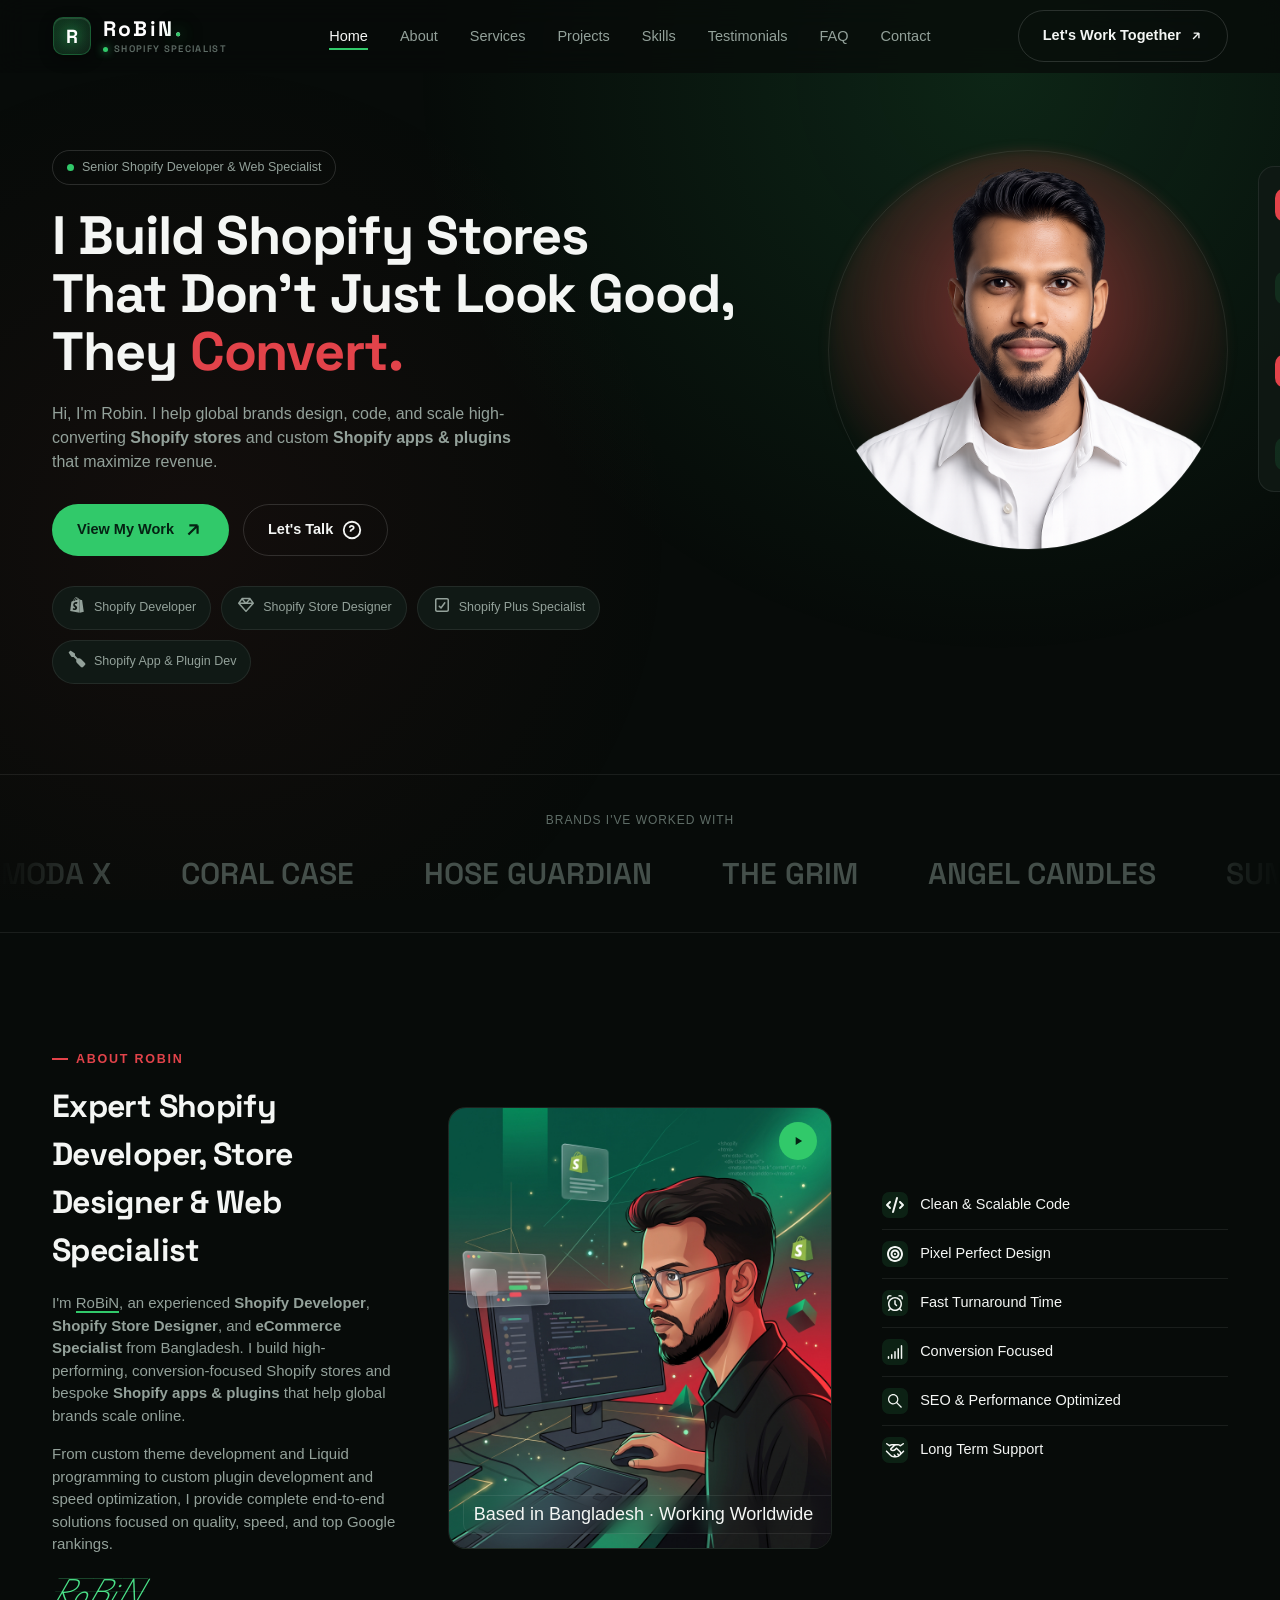
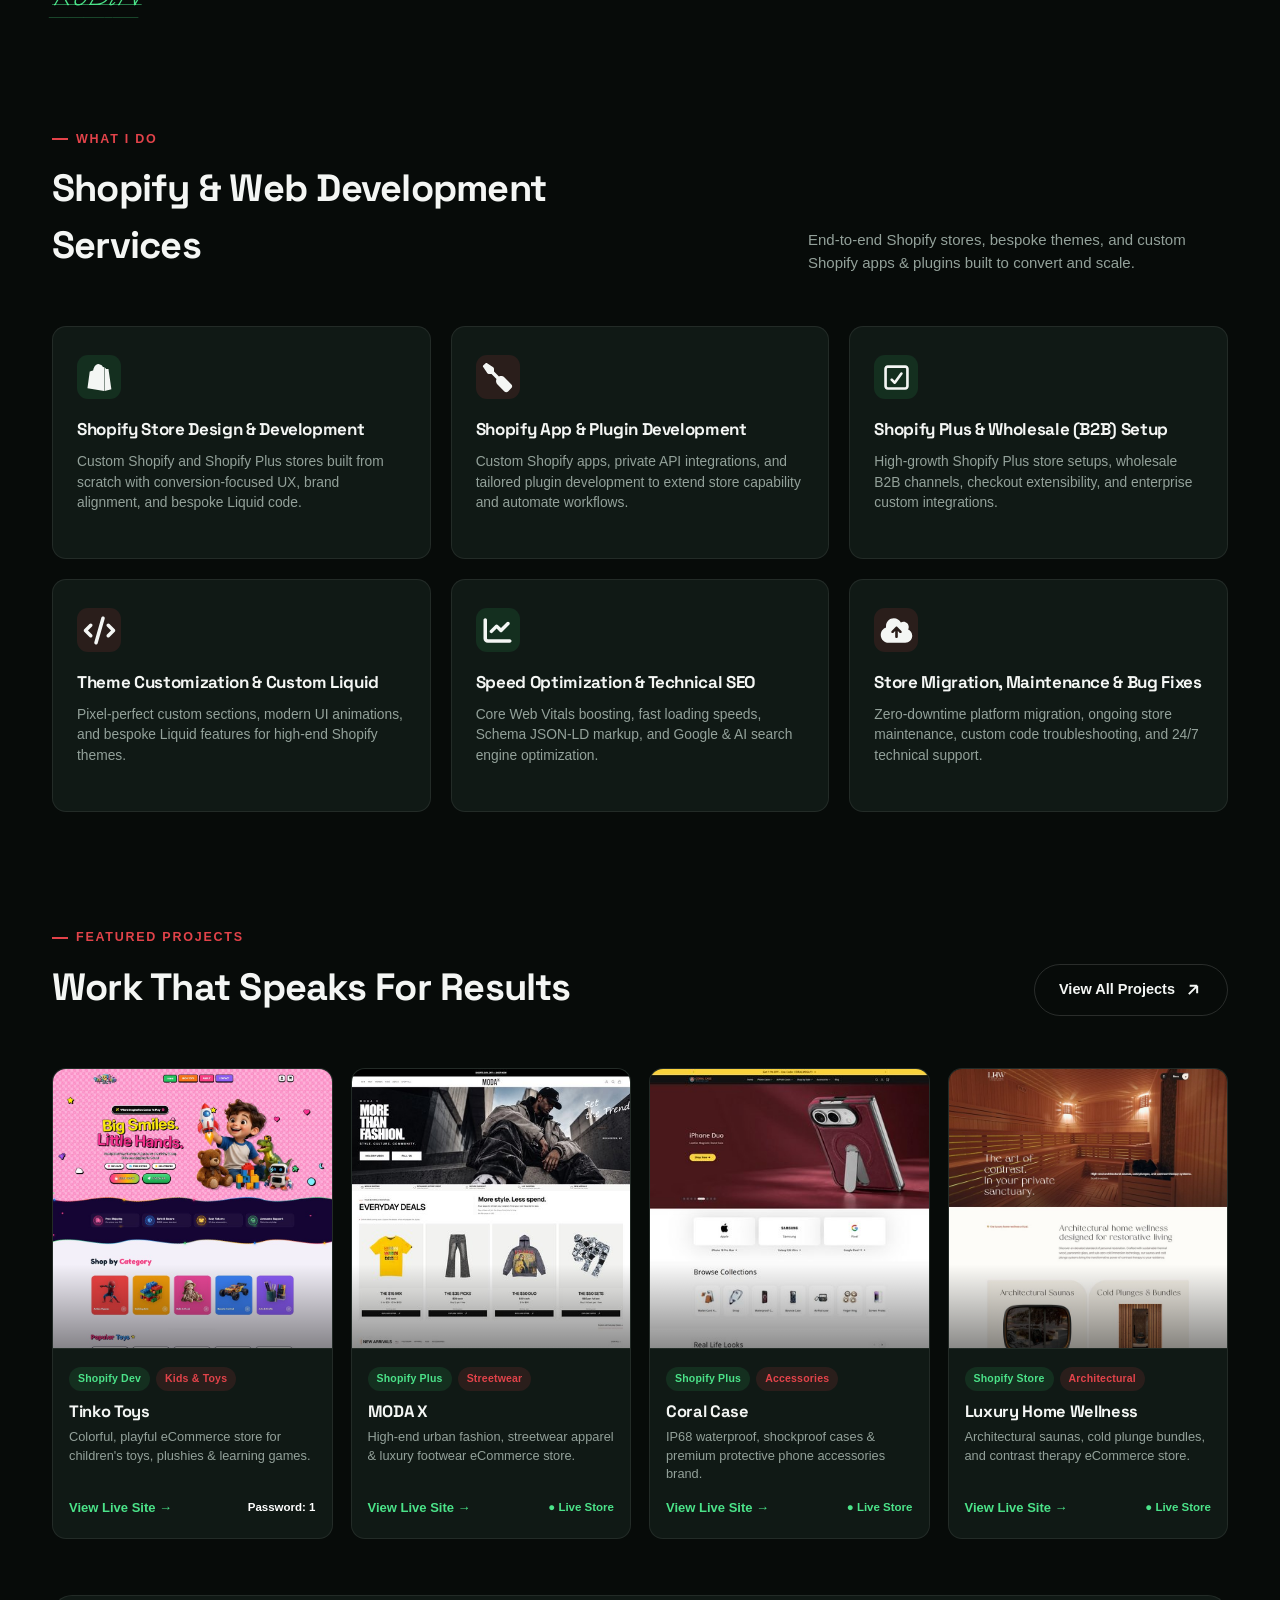
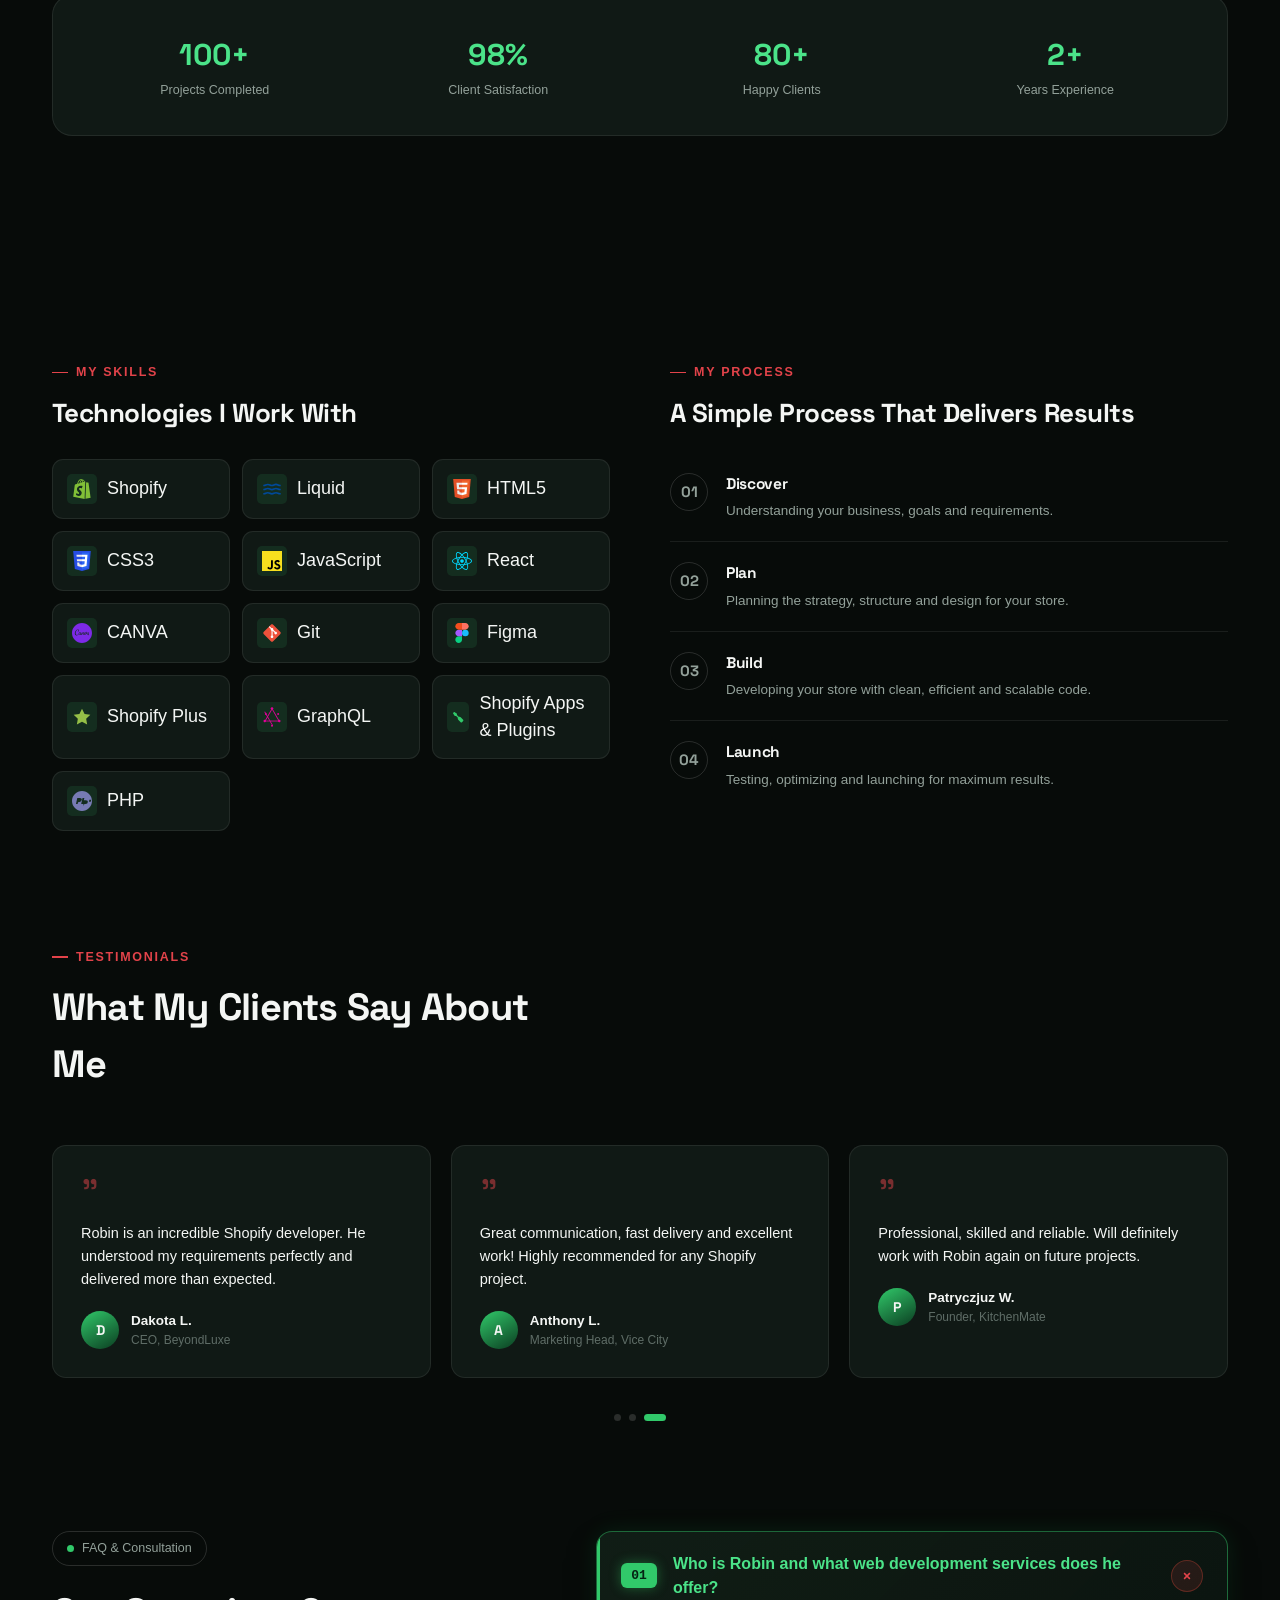
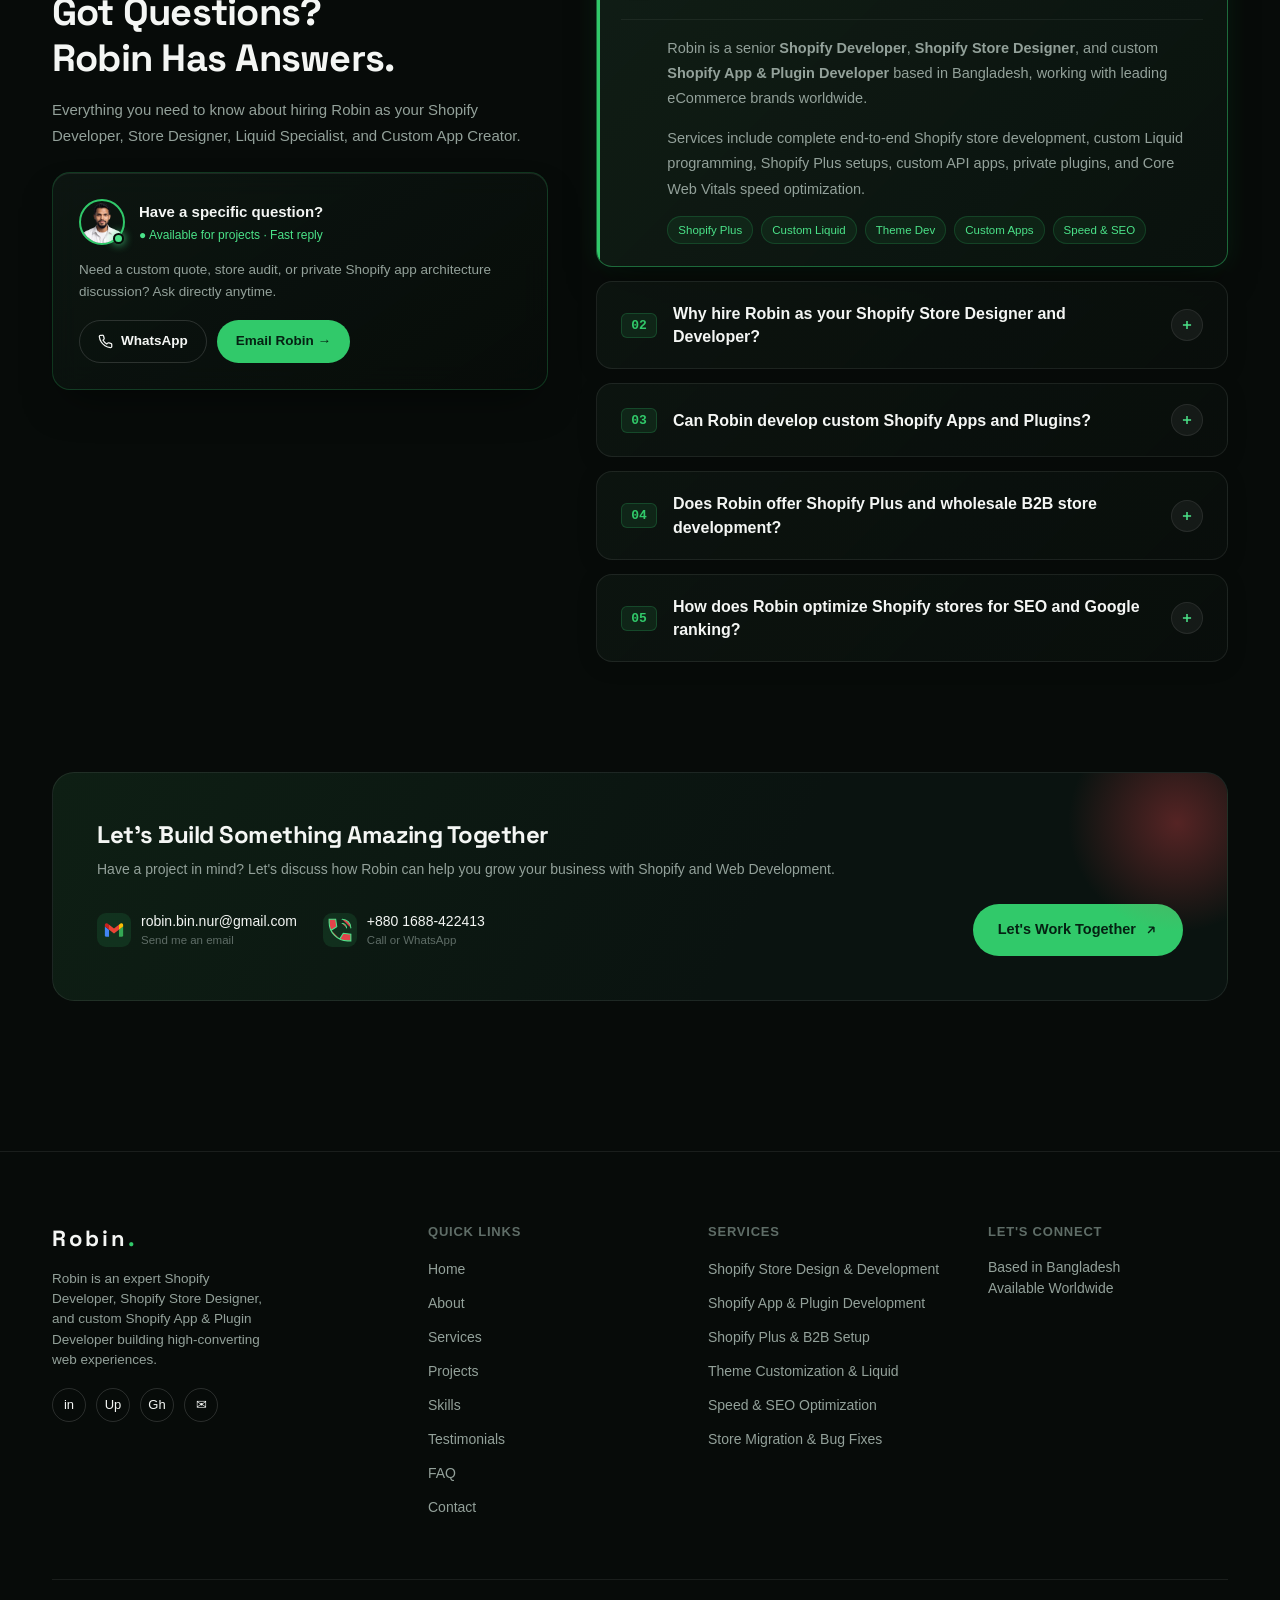
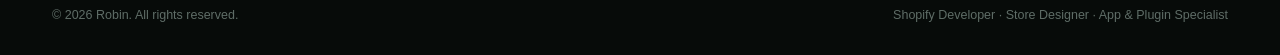
==== commit 09ad2fb8: "Focus portfolio on Shopify: remove WordPress references and update services" ====
--- a/Index.html
+++ b/Index.html
@@ -7,8 +7,8 @@
 <!-- Primary SEO Meta Tags -->
 <title>Robin — Expert Shopify Developer, Store Designer &amp; Web Developer</title>
 <meta name="title" content="Robin — Expert Shopify Developer, Store Designer &amp; Web Developer">
-<meta name="description" content="Robin is a top-rated Shopify Developer, Shopify Store Designer, WordPress Developer, and Shopify App &amp; Plugin Developer. Specializing in custom Shopify store design, Liquid development, WordPress websites, speed optimization, and custom plugin solutions for global brands.">
-<meta name="keywords" content="Robin, Shopify Developer, Web Developer, Shopify Store Designer, WordPress Developer, Shopify App Developer, Plugin Developer, Liquid Developer, Custom Shopify Theme, WooCommerce, Full Stack eCommerce Developer, Bangladesh Web Developer">
+<meta name="description" content="Robin is a top-rated Shopify Developer, Shopify Store Designer, and Shopify App &amp; Plugin Developer. Specializing in custom Shopify store design, Liquid development, speed optimization, and custom plugin solutions for global brands.">
+<meta name="keywords" content="Robin, Shopify Developer, Web Developer, Shopify Store Designer, Shopify Plus Developer, Shopify App Developer, Plugin Developer, Liquid Developer, Custom Shopify Theme, Full Stack eCommerce Developer, Bangladesh Web Developer">
 <meta name="author" content="Robin">
 <meta name="robots" content="index, follow, max-image-preview:large, max-snippet:-1, max-video-preview:-1">
 <meta name="googlebot" content="index, follow, max-snippet:-1, max-image-preview:large, max-video-preview:-1">
@@ -20,7 +20,7 @@
 <meta property="og:type" content="profile">
 <meta property="og:url" content="https://robin-shopify-developer.com/">
 <meta property="og:title" content="Robin — Senior Shopify Developer, Store Designer &amp; Web Developer">
-<meta property="og:description" content="Senior Shopify Developer &amp; Web Developer specializing in custom Shopify stores, Shopify apps, WordPress development, and custom plugins that convert visitors into revenue.">
+<meta property="og:description" content="Senior Shopify Developer &amp; Web Developer specializing in custom Shopify stores, Shopify apps, and custom plugins that convert visitors into revenue.">
 <meta property="og:image" content="https://robin-shopify-developer.com/assets/robin-profile.png">
 <meta property="og:site_name" content="Robin Portfolio">
 <meta property="og:locale" content="en_US">
@@ -29,7 +29,7 @@
 <meta name="twitter:card" content="summary_large_image">
 <meta name="twitter:url" content="https://robin-shopify-developer.com/">
 <meta name="twitter:title" content="Robin — Senior Shopify Developer &amp; Web Developer">
-<meta name="twitter:description" content="Expert Shopify Store Designer, WordPress Developer, and Custom Shopify App &amp; Plugin Developer. View portfolio &amp; hire today.">
+<meta name="twitter:description" content="Expert Shopify Store Designer and Custom Shopify App &amp; Plugin Developer. View portfolio &amp; hire today.">
 <meta name="twitter:image" content="https://robin-shopify-developer.com/assets/robin-profile.png">
 
 <!-- Geographic Tags -->
@@ -60,13 +60,13 @@
         "Robin Shopify Developer",
         "Robin Web Developer",
         "Robin Store Designer",
-        "Robin WordPress Developer",
+        "Robin Shopify Plus Developer",
         "Robin App Developer"
       ],
       "url": "https://robin-shopify-developer.com/",
       "image": "https://robin-shopify-developer.com/assets/robin-profile.png",
       "jobTitle": "Senior Shopify Developer & Web Specialist",
-      "description": "Robin is an expert Shopify Developer, Shopify Store Designer, WordPress Developer, and custom Shopify App & Plugin Developer with over 100+ successfully completed client projects worldwide.",
+      "description": "Robin is an expert Shopify Developer, Shopify Store Designer, and custom Shopify App & Plugin Developer with over 100+ successfully completed client projects worldwide.",
       "worksFor": {
         "@type": "Organization",
         "name": "Freelance Shopify & Web Development"
@@ -77,8 +77,7 @@
         "Shopify Plus",
         "Shopify App Development",
         "Plugin Development",
-        "WordPress Development",
-        "WooCommerce",
+        "Shopify Theme Development",
         "Web Development",
         "Liquid Programming",
         "JavaScript",
@@ -99,7 +98,7 @@
       "@id": "https://robin-shopify-developer.com/#website",
       "url": "https://robin-shopify-developer.com/",
       "name": "Robin — Shopify Developer & Web Designer Portfolio",
-      "description": "Official portfolio of Robin, showcasing high-converting Shopify stores, WordPress websites, custom Shopify apps, and plugin development.",
+      "description": "Official portfolio of Robin, showcasing high-converting Shopify stores, custom Shopify apps, and plugin development.",
       "publisher": {
         "@id": "https://robin-shopify-developer.com/#person"
       },
@@ -142,8 +141,8 @@
             "@type": "Offer",
             "itemOffered": {
               "@type": "Service",
-              "name": "WordPress & WooCommerce Development",
-              "description": "Responsive WordPress website creation, custom theme development, and WooCommerce setups."
+              "name": "Shopify Plus & Enterprise Solutions",
+              "description": "High-converting Shopify Plus stores, custom checkout extensibility, and wholesale B2B channel expansion."
             }
           },
           {
@@ -166,7 +165,7 @@
           "name": "Who is Robin and what web development services does he offer?",
           "acceptedAnswer": {
             "@type": "Answer",
-            "text": "Robin is a professional Shopify Developer, Shopify Store Designer, WordPress Developer, and custom Shopify App & Plugin Developer from Bangladesh. He specializes in designing and coding high-converting Shopify stores, custom WordPress websites, tailored plugins, and speed optimization for international brands."
+            "text": "Robin is a professional Shopify Developer, Shopify Store Designer, and custom Shopify App & Plugin Developer from Bangladesh. He specializes in designing and coding high-converting Shopify stores, tailored plugins, and speed optimization for international brands."
           }
         },
         {
@@ -187,15 +186,15 @@
         },
         {
           "@type": "Question",
-          "name": "Does Robin build WordPress websites and WooCommerce stores?",
+          "name": "Does Robin offer Shopify Plus and wholesale B2B store development?",
           "acceptedAnswer": {
             "@type": "Answer",
-            "text": "Yes, alongside Shopify, Robin is an experienced WordPress developer creating custom WordPress themes, WooCommerce online stores, and plugin integrations with top-tier security and fast load times."
+            "text": "Yes, Robin specializes in Shopify Plus setups, Checkout Extensibility, wholesale B2B portal configuration, and enterprise-grade eCommerce architecture for high-volume merchants."
           }
         },
         {
           "@type": "Question",
-          "name": "How does Robin optimize Shopify and WordPress websites for SEO and Google ranking?",
+          "name": "How does Robin optimize Shopify stores for SEO and Google ranking?",
           "acceptedAnswer": {
             "@type": "Answer",
             "text": "Robin implements advanced on-page SEO, Schema.org JSON-LD microdata, Core Web Vitals performance tuning, mobile responsiveness, semantic HTML5 structure, and clean code that helps stores rank on Google and appear in AI search engines."
@@ -307,7 +306,7 @@
           <span class="reveal-line"><span class="reveal-inner">That Don't Just Look Good,</span></span>
           <span class="reveal-line"><span class="reveal-inner">They <span class="accent">Convert.</span></span></span>
         </h1>
-        <p class="sub">Hi, I'm Robin. I help global brands design, code, and scale high-converting <strong>Shopify stores</strong>, custom <strong>WordPress websites</strong>, and custom <strong>Shopify apps &amp; plugins</strong> that maximize revenue.</p>
+        <p class="sub">Hi, I'm Robin. I help global brands design, code, and scale high-converting <strong>Shopify stores</strong> and custom <strong>Shopify apps &amp; plugins</strong> that maximize revenue.</p>
         <div class="hero-ctas">
           <a href="#projects" class="btn btn-primary">View My Work
             <svg width="22px" height="22px" viewBox="0 0 24 24" fill="none" stroke="currentColor" stroke-width="2.4"><path d="M7 17L17 7M17 7H8M17 7V16"/></svg>
@@ -319,7 +318,7 @@
         <div class="trust-pills">
           <div class="pill"><span class="ic"><svg style="height: 20px; width: 20px" xmlns="http://www.w3.org/2000/svg" viewBox="0 0 640 640" fill="currentcolor"><path d="M484.5 168.1C484.3 167 483.8 166 483 165.3C482.2 164.6 481.2 164.1 480.1 164.1C478.1 164.1 442.9 163.3 442.9 163.3C442.9 163.3 421.3 142.5 413.3 134.5L413.3 567.2L539 536C539 536 485 170.5 484.6 168.1zM384.9 134.5C383 128.4 380.6 122.6 377.7 116.9C367.3 96.9 351.7 86 333.3 86C332 86 330.6 86.1 329.3 86.4C328.9 85.6 328.1 85.2 327.7 84.4C319.7 75.6 309.3 71.6 296.9 72C272.9 72.8 248.9 90 229.7 120.8C216.1 142.4 205.7 169.6 202.9 190.9C175.3 199.3 156.1 205.3 155.7 205.7C141.7 210.1 141.3 210.5 139.7 223.7C138.5 233.7 101.7 515.5 101.7 515.5L404.3 568L404.3 129.7C402.8 129.8 401.4 129.9 399.9 130.1C399.9 130.1 394.3 131.7 385.1 134.5zM329.6 151.7C313.6 156.5 296 162.1 278.8 167.3C283.6 148.5 293.2 129.7 304.4 117.3C308.8 112.9 314.8 107.7 321.6 104.5C328.4 118.9 330 138.5 329.6 151.7zM296.8 88.4C301.8 88.2 306.8 89.5 311.2 92C304.8 95.2 298.4 100.4 292.4 106.4C277.2 122.8 265.6 148.4 260.8 172.9C246.4 177.3 232 181.7 218.8 185.7C227.6 147.3 260 89.3 296.8 88.5zM250.4 308.6C252 334.2 319.6 339.8 323.6 400.3C326.4 447.9 298.4 480.4 258 482.8C209.2 486 182.4 457.2 182.4 457.2L192.8 413.2C192.8 413.2 219.6 433.6 241.2 432C255.2 431.2 260.4 419.6 260 411.6C258 378 202.8 380 199.2 324.7C196 278.3 226.4 231.4 293.7 227C319.7 225.4 332.9 231.8 332.9 231.8L317.7 289.4C317.7 289.4 300.5 281.4 280.1 283C250.5 285 250.1 303.8 250.5 308.6zM345.6 146.9C345.6 134.9 344 117.7 338.4 103.3C356.8 106.9 365.6 127.3 369.6 139.7C362.4 141.7 354.4 144.1 345.6 146.9z"/></svg></span> Shopify Developer</div>
           <div class="pill"><span class="ic"><svg style="height: 20px; width: 20px" xmlns="http://www.w3.org/2000/svg" viewBox="0 0 640 640" fill="currentcolor"><path d="M232.5 136L320 229L407.5 136L232.5 136zM447.9 163.1L375.6 240L504.6 240L448 163.1zM497.9 288L142.1 288L320 484.3L497.9 288zM135.5 240L264.5 240L192.2 163.1L135.6 240zM569.8 280.1L337.8 536.1C333.3 541.1 326.8 544 320 544C313.2 544 306.8 541.1 302.2 536.1L70.2 280.1C62.5 271.6 61.9 258.9 68.7 249.7L180.7 97.7C185.2 91.6 192.4 87.9 200 87.9L440 87.9C447.6 87.9 454.8 91.5 459.3 97.7L571.3 249.7C578.1 258.9 577.4 271.6 569.8 280.1z"/></svg></span> Shopify Store Designer</div>
-          <div class="pill"><span class="ic"><svg style="height: 20px; width: 20px" xmlns="http://www.w3.org/2000/svg" viewBox="0 0 640 640" fill="currentcolor"><path d="M480 96C515.3 96 544 124.7 544 160L544 480C544 515.3 515.3 544 480 544L160 544C124.7 544 96 515.3 96 480L96 160C96 124.7 124.7 96 160 96L480 96zM160 144C151.2 144 144 151.2 144 160L144 480C144 488.8 151.2 496 160 496L480 496C488.8 496 496 488.8 496 480L496 160C496 151.2 488.8 144 480 144L160 144zM390.7 233.9C398.5 223.2 413.5 220.8 424.2 228.6C434.9 236.4 437.3 251.4 429.5 262.1L307.4 430.1C303.3 435.8 296.9 439.4 289.9 439.9C282.9 440.4 276 437.9 271.1 433L215.2 377.1C205.8 367.7 205.8 352.5 215.2 343.2C224.6 333.9 239.8 333.8 249.1 343.2L285.1 379.2L390.7 234z"/></svg></span> WordPress &amp; Web Developer</div>
+          <div class="pill"><span class="ic"><svg style="height: 20px; width: 20px" xmlns="http://www.w3.org/2000/svg" viewBox="0 0 640 640" fill="currentcolor"><path d="M480 96C515.3 96 544 124.7 544 160L544 480C544 515.3 515.3 544 480 544L160 544C124.7 544 96 515.3 96 480L96 160C96 124.7 124.7 96 160 96L480 96zM160 144C151.2 144 144 151.2 144 160L144 480C144 488.8 151.2 496 160 496L480 496C488.8 496 496 488.8 496 480L496 160C496 151.2 488.8 144 480 144L160 144zM390.7 233.9C398.5 223.2 413.5 220.8 424.2 228.6C434.9 236.4 437.3 251.4 429.5 262.1L307.4 430.1C303.3 435.8 296.9 439.4 289.9 439.9C282.9 440.4 276 437.9 271.1 433L215.2 377.1C205.8 367.7 205.8 352.5 215.2 343.2C224.6 333.9 239.8 333.8 249.1 343.2L285.1 379.2L390.7 234z"/></svg></span> Shopify Plus Specialist</div>
           <div class="pill"><span class="ic"><svg style="height: 20px; width: 20px" xmlns="http://www.w3.org/2000/svg" viewBox="0 0 640 640" fill="currentcolor"><path d="M102.8 57.3C108.2 51.9 116.6 51.1 123 55.3L241.9 134.5C250.8 140.4 256.1 150.4 256.1 161.1L256.1 210.7L346.9 301.5C380.2 286.5 420.8 292.6 448.1 320L574.2 446.1C592.9 464.8 592.9 495.2 574.2 514L514.1 574.1C495.4 592.8 465 592.8 446.2 574.1L320.1 448C292.7 420.6 286.6 380.1 301.6 346.8L210.8 256L161.2 256C150.5 256 140.5 250.7 134.6 241.8L55.4 122.9C51.2 116.6 52 108.1 57.4 102.7L102.8 57.3z"/></svg></span> Shopify App &amp; Plugin Dev</div>
         </div>
       </div>
@@ -402,7 +401,7 @@
       <div class="about-copy reveal">
         <div class="eyebrow">About Robin</div>
         <h2 style="font-size:clamp(24px,2.6vw,32px);margin:14px 0 18px;">Expert Shopify Developer, Store Designer &amp; Web Specialist</h2>
-        <p>I'm <span style="border-bottom:2px solid var(--green);">RoBiN</span>, an experienced <strong>Shopify Developer</strong>, <strong>Shopify Store Designer</strong>, and <strong>Web Developer</strong> from Bangladesh. I build high-performing, conversion-focused Shopify stores, custom <strong>WordPress</strong> websites, and bespoke <strong>Shopify apps &amp; plugins</strong> that help global brands scale online.</p>
+        <p>I'm <span style="border-bottom:2px solid var(--green);">RoBiN</span>, an experienced <strong>Shopify Developer</strong>, <strong>Shopify Store Designer</strong>, and <strong>eCommerce Specialist</strong> from Bangladesh. I build high-performing, conversion-focused Shopify stores and bespoke <strong>Shopify apps &amp; plugins</strong> that help global brands scale online.</p>
         <p>From custom theme development and Liquid programming to custom plugin development and speed optimization, I provide complete end-to-end solutions focused on quality, speed, and top Google rankings.</p>
         <div class="signature">RoBiN</div>
       </div>
@@ -412,7 +411,7 @@
           <circle cx="120" cy="100" r="46" fill="#0e1a14" stroke="#31c96a" stroke-width="1.2"/>
           <path d="M60 280c0-55 27-84 60-84s60 29 60 84" fill="#101c15" stroke="#2a3730" stroke-width="1.5"/>
         </svg> -->
-        <img class="profile" src="./assets/robin.jpeg" alt="Robin — Professional Shopify Developer and WordPress Developer" srcset="">
+        <img class="profile" src="./assets/robin.jpeg" alt="Robin — Professional Shopify Developer and Store Designer" srcset="">
         <div class="about-tag"> Based in Bangladesh · Working Worldwide</div>
         <div class="play-btn">
           <svg width="14" height="14" viewBox="0 0 24 24" fill="#052213"><path d="M8 5v14l11-7z"/></svg>
@@ -438,7 +437,7 @@
         <div class="eyebrow">What I Do</div>
         <h2 style="margin-top:12px;">Shopify &amp; Web Development Services</h2>
       </div>
-      <p>End-to-end Shopify stores, custom WordPress websites, and custom Shopify apps &amp; plugins built to convert and scale.</p>
+      <p>End-to-end Shopify stores, bespoke themes, and custom Shopify apps &amp; plugins built to convert and scale.</p>
     </div>
     <div class="svc-grid stagger">
       <div class="svc-card reveal" style="--i:0;">
@@ -473,8 +472,8 @@
             </svg>
           </span>
         </div>
-        <h3>WordPress &amp; WooCommerce Development</h3>
-        <p>Responsive WordPress website creation, custom theme development, bespoke plugin integration, and WooCommerce online stores.</p>
+        <h3>Shopify Plus &amp; Wholesale (B2B) Setup</h3>
+        <p>High-growth Shopify Plus store setups, wholesale B2B channels, checkout extensibility, and enterprise custom integrations.</p>
       </div>
 
       <div class="svc-card reveal" style="--i:3;">
@@ -680,8 +679,8 @@
     <path fill="#FF7262" d="M12,8 L8,8 L8,8 L8,0 L12,0 L12,0 C14.209139,0 16,1.790861 16,4 C16,6.209139 14.209139,8 12,8 Z"/>
   </g>
 </svg></span> Figma</div>
-          <div class="chip"><span class="ic"><svg xmlns="http://www.w3.org/2000/svg" viewBox="0 0 512 512" fill="#21759b"><path d="M61.7 169.4c16.9-46.8 52-84.8 96.6-105.8 19.3-9.1 40.8-14.3 63.7-14.9 14.8-.4 29.5 1 43.6 4.2 46.1 10.4 85.3 39.5 107.6 79.5 11.2 20.1 17.5 43.3 17.5 68 0 29.2-8.8 56.4-23.9 79.1L274.5 487.6c-6.1 2.5-12.7 3.9-19.5 3.9-5.7 0-11.2-1-16.4-2.8L61.7 169.4zM24.7 256.3c0-34.5 9-66.9 24.8-95l128 350.7c-90.5-27-152.8-111-152.8-210.7zm409.8-97.1c11.6 28.5 18 59.7 18 92.4 0 92.2-52.6 172.1-129.5 204.6l100.8-292.1c4.5-1.9 8.2-3.4 10.7-4.9zm-225-103.7c15.7-3.1 31.9-4.7 48.5-4.7 22.8 0 44.8 3.1 65.6 8.9l-68.5 198.8-45.6-132.5c-.3-.9-.6-1.8-1-2.7l-26.6-77.2c8.9 3.1 18.2 6.3 27.6 9.4z"/></svg></span> WordPress</div>
-          <div class="chip"><span class="ic"><svg xmlns="http://www.w3.org/2000/svg" viewBox="0 0 24 24" fill="#96588a"><path d="M21.9 8.2c-.4-2.4-2.2-4.2-4.5-4.5C14.7 3.4 12 3.4 12 3.4s-2.7 0-5.4.3C4.3 4 2.5 5.8 2.1 8.2 1.7 10.9 1.7 13.6 2.1 16.3c.4 2.4 2.2 4.2 4.5 4.5 2.7.3 5.4.3 5.4.3s2.7 0 5.4-.3c2.3-.3 4.1-2.1 4.5-4.5.4-2.7.4-5.4 0-8.1zM9.5 15.5l-3.3-6.9h2.3l2.1 4.8 2.1-4.8h2.3l-3.3 6.9H9.5z"/></svg></span> WooCommerce</div>
+          <div class="chip"><span class="ic"><svg xmlns="http://www.w3.org/2000/svg" viewBox="0 0 24 24" fill="#95BF47"><path d="M12 2L15.09 8.26L22 9.27L17 14.14L18.18 21.02L12 17.77L5.82 21.02L7 14.14L2 9.27L8.91 8.26L12 2Z"/></svg></span> Shopify Plus</div>
+          <div class="chip"><span class="ic"><svg xmlns="http://www.w3.org/2000/svg" viewBox="0 0 400 400" fill="#E10098"><path d="M57.468 302.66l-14.376-8.3 160.15-277.38 14.376 8.3z"/><path d="M39.8 272.2h320.4v16.6H39.8z"/><path d="M206.348 376.35l-160.15-277.38 14.376-8.3 160.15 277.38z"/><path d="M345.528 302.66l-160.15-277.38 14.376-8.3 160.15 277.38z"/><circle cx="200" cy="27" r="24"/><circle cx="54" cy="280" r="24"/><circle cx="346" cy="280" r="24"/><circle cx="78" cy="140" r="20"/><circle cx="322" cy="140" r="20"/><circle cx="200" cy="373" r="20"/></svg></span> GraphQL</div>
           <div class="chip"><span class="ic"><svg xmlns="http://www.w3.org/2000/svg" viewBox="0 0 640 640" fill="#31c96a"><path d="M102.8 57.3C108.2 51.9 116.6 51.1 123 55.3L241.9 134.5C250.8 140.4 256.1 150.4 256.1 161.1L256.1 210.7L346.9 301.5C380.2 286.5 420.8 292.6 448.1 320L574.2 446.1C592.9 464.8 592.9 495.2 574.2 514L514.1 574.1C495.4 592.8 465 592.8 446.2 574.1L320.1 448C292.7 420.6 286.6 380.1 301.6 346.8L210.8 256L161.2 256C150.5 256 140.5 250.7 134.6 241.8L55.4 122.9C51.2 116.6 52 108.1 57.4 102.7L102.8 57.3z"/></svg></span> Shopify Apps &amp; Plugins</div>
           <div class="chip"><span class="ic"><svg xmlns="http://www.w3.org/2000/svg" viewBox="0 0 128 128" fill="#777BB4"><path d="M64 0C28.7 0 0 28.7 0 64s28.7 64 64 64 64-28.7 64-64S99.3 0 64 0zm-27.1 82.5H25.3l8.6-37.1h15.2c6.2 0 10.3 1.2 12.3 3.6 2 2.4 2.1 5.9.3 10.4-1.7 4.3-4.5 7.4-8.3 9.4-3.8 2-8.7 3-14.7 3.1l-2.8 10.6zm33.5 0h-11.6l8.6-37.1h11.6l-3.3 14.1h12.5c5.3 0 9 1.1 11.1 3.4 2.1 2.2 2.4 5.5 1 9.9-1.5 4.3-4.1 7.5-7.7 9.5-3.6 2.1-8.5 3.1-14.7 3.1h-4.2l-3.3 14.2zm38.1-14.2l2.7-11.6h11.6l-2.7 11.6h-11.6z"/></svg></span> PHP</div>
         </div>
@@ -741,7 +740,7 @@
           Robin Has <span class="accent">Answers.</span>
         </h2>
         <p style="color:var(--muted);font-size:15px;line-height:1.7;margin-bottom:24px;">
-          Everything you need to know about hiring Robin as your Shopify Developer, Store Designer, WordPress Specialist, and Custom App Creator.
+          Everything you need to know about hiring Robin as your Shopify Developer, Store Designer, Liquid Specialist, and Custom App Creator.
         </p>
 
         <!-- Quick Help Card -->
@@ -784,12 +783,12 @@
           </button>
           <div class="faq-answer">
             <div class="faq-answer-inner">
-              <p>Robin is a senior <strong>Shopify Developer</strong>, <strong>Shopify Store Designer</strong>, <strong>WordPress Developer</strong>, and custom <strong>Shopify App &amp; Plugin Developer</strong> based in Bangladesh, working with leading eCommerce brands worldwide.</p>
-              <p>Services include complete end-to-end Shopify store development, custom Liquid programming, WordPress &amp; WooCommerce websites, custom API apps, private plugins, and Core Web Vitals speed optimization.</p>
+              <p>Robin is a senior <strong>Shopify Developer</strong>, <strong>Shopify Store Designer</strong>, and custom <strong>Shopify App &amp; Plugin Developer</strong> based in Bangladesh, working with leading eCommerce brands worldwide.</p>
+              <p>Services include complete end-to-end Shopify store development, custom Liquid programming, Shopify Plus setups, custom API apps, private plugins, and Core Web Vitals speed optimization.</p>
               <div class="faq-tags">
                 <span class="faq-pill">Shopify Plus</span>
                 <span class="faq-pill">Custom Liquid</span>
-                <span class="faq-pill">WordPress</span>
+                <span class="faq-pill">Theme Dev</span>
                 <span class="faq-pill">Custom Apps</span>
                 <span class="faq-pill">Speed &amp; SEO</span>
               </div>
@@ -850,7 +849,7 @@
           <button class="faq-question" type="button">
             <div class="faq-q-left">
               <span class="faq-num">04</span>
-              <span class="faq-title">Does Robin build WordPress websites and WooCommerce stores?</span>
+              <span class="faq-title">Does Robin offer Shopify Plus and wholesale B2B store development?</span>
             </div>
             <span class="faq-icon">
               <svg width="14" height="14" viewBox="0 0 24 24" fill="none" stroke="currentColor" stroke-width="2.6"><path d="M12 5v14M5 12h14"/></svg>
@@ -858,12 +857,12 @@
           </button>
           <div class="faq-answer">
             <div class="faq-answer-inner">
-              <p>Yes. Beyond Shopify, Robin is an experienced <strong>WordPress &amp; WooCommerce developer</strong>. He builds custom WordPress themes, bespoke WooCommerce shops, custom plugins, and responsive landing pages with high security and blazing fast loading times.</p>
+              <p>Yes. Robin specializes in <strong>Shopify Plus</strong> setups, Checkout Extensibility, custom scripts, wholesale B2B channel architecture, and multi-currency configurations built for high-volume enterprise brands.</p>
               <div class="faq-tags">
-                <span class="faq-pill">WordPress CMS</span>
-                <span class="faq-pill">WooCommerce</span>
-                <span class="faq-pill">Custom Themes</span>
-                <span class="faq-pill">Security &amp; Backups</span>
+                <span class="faq-pill">Shopify Plus</span>
+                <span class="faq-pill">B2B Wholesale</span>
+                <span class="faq-pill">Checkout Extensibility</span>
+                <span class="faq-pill">Enterprise Scale</span>
               </div>
             </div>
           </div>
@@ -874,7 +873,7 @@
           <button class="faq-question" type="button">
             <div class="faq-q-left">
               <span class="faq-num">05</span>
-              <span class="faq-title">How does Robin optimize Shopify and WordPress websites for SEO and Google ranking?</span>
+              <span class="faq-title">How does Robin optimize Shopify stores for SEO and Google ranking?</span>
             </div>
             <span class="faq-icon">
               <svg width="14" height="14" viewBox="0 0 24 24" fill="none" stroke="currentColor" stroke-width="2.6"><path d="M12 5v14M5 12h14"/></svg>
@@ -921,7 +920,7 @@
     <div class="foot-grid">
       <div class="foot-brand">
         <div class="logo">Robin<span>.</span></div>
-        <p>Robin is an expert Shopify Developer, Shopify Store Designer, WordPress Developer, and custom Shopify App &amp; Plugin Developer building high-converting web experiences.</p>
+        <p>Robin is an expert Shopify Developer, Shopify Store Designer, and custom Shopify App &amp; Plugin Developer building high-converting web experiences.</p>
         <div class="socials">
           <a href="#" aria-label="LinkedIn">in</a>
           <a href="#" aria-label="Upwork">Up</a>
@@ -947,7 +946,7 @@
         <ul>
           <li><a href="#services">Shopify Store Design &amp; Development</a></li>
           <li><a href="#services">Shopify App &amp; Plugin Development</a></li>
-          <li><a href="#services">WordPress &amp; WooCommerce Dev</a></li>
+          <li><a href="#services">Shopify Plus &amp; B2B Setup</a></li>
           <li><a href="#services">Theme Customization &amp; Liquid</a></li>
           <li><a href="#services">Speed &amp; SEO Optimization</a></li>
           <li><a href="#services">Store Migration &amp; Bug Fixes</a></li>
@@ -960,7 +959,7 @@
     </div>
     <div class="foot-bottom">
       <span>© 2026 Robin. All rights reserved.</span>
-      <span>Shopify Developer · WordPress Developer · App &amp; Plugin Specialist</span>
+      <span>Shopify Developer · Store Designer · App &amp; Plugin Specialist</span>
     </div>
   </div>
 </footer>
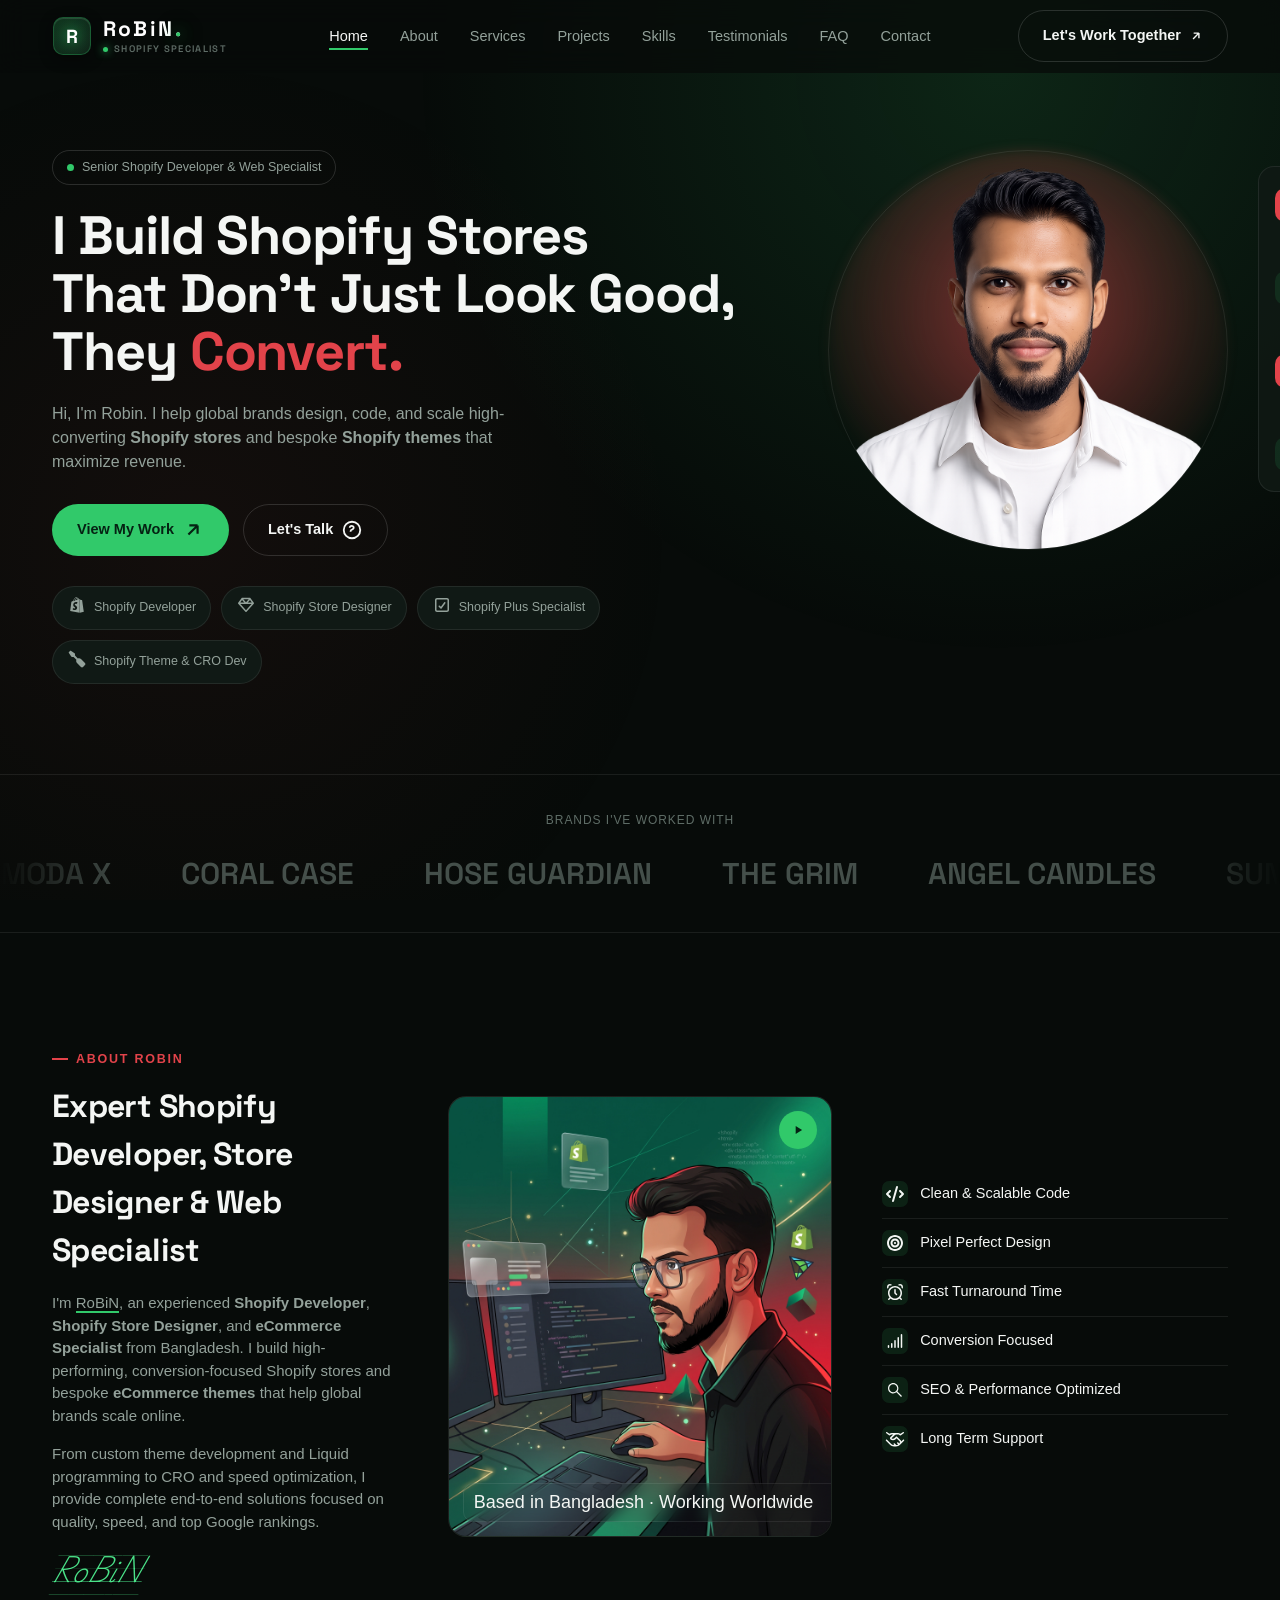
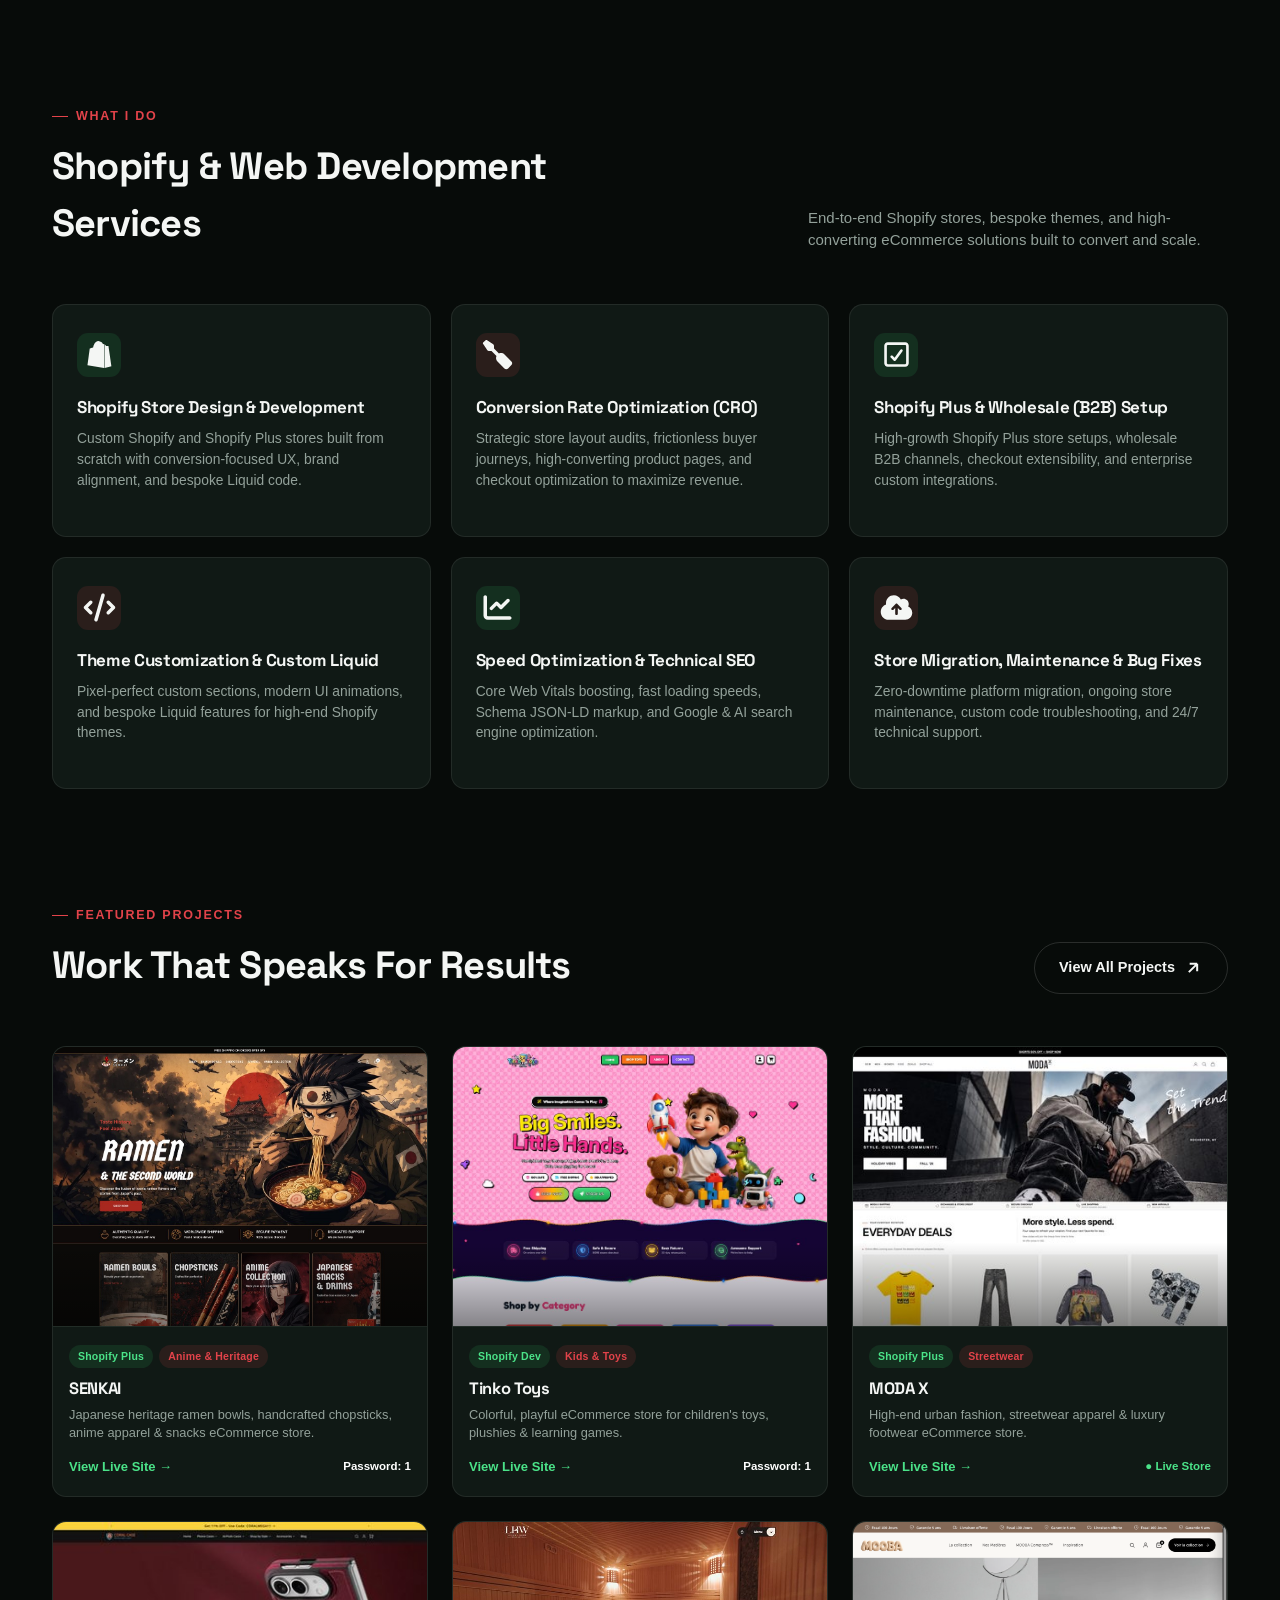
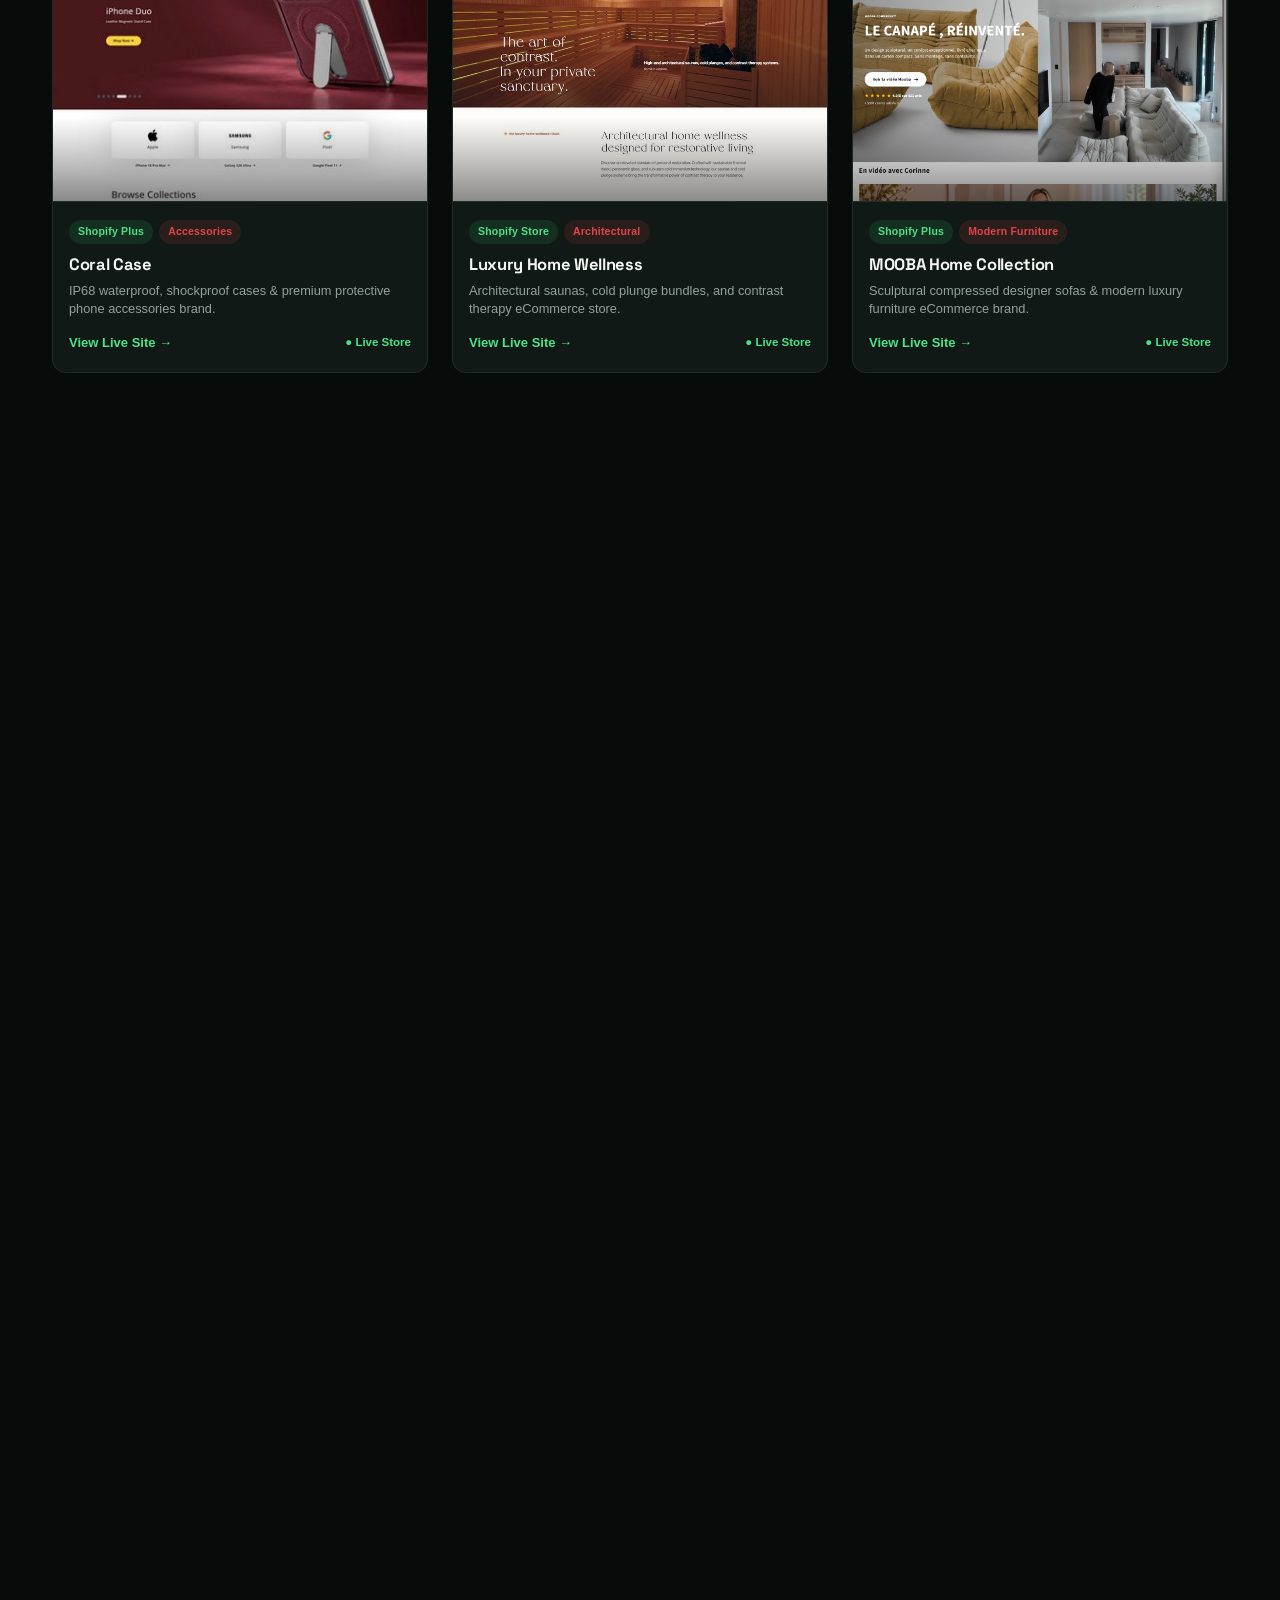
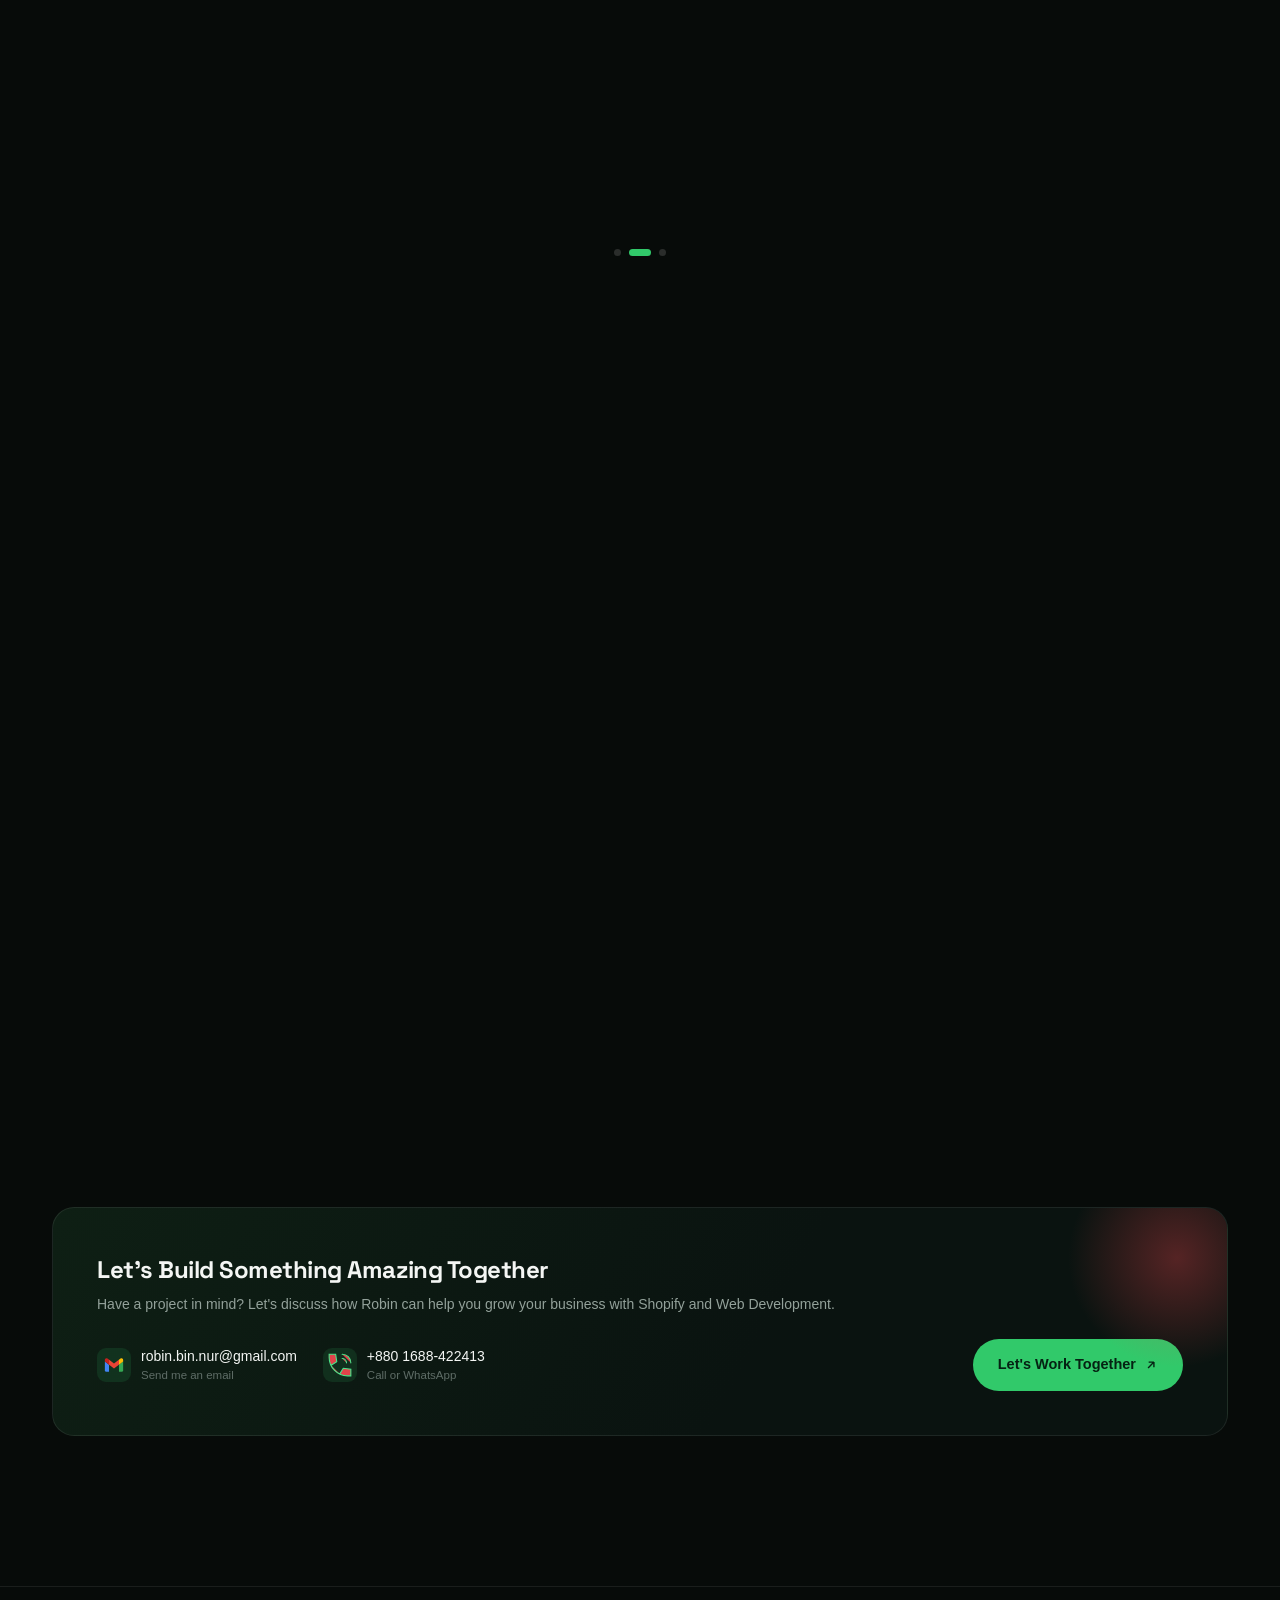
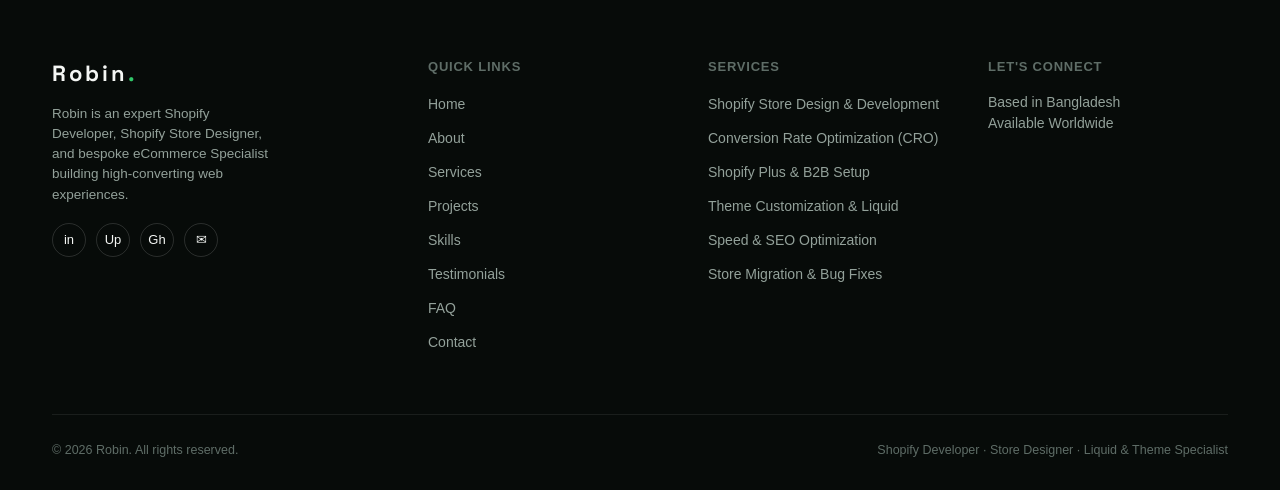
==== commit 19313109: "feat: add SENKAI to featured projects, 3x2 grid layout, clickable thumbnails, and remove app/plugin " ====
--- a/Index.html
+++ b/Index.html
@@ -7,8 +7,8 @@
 <!-- Primary SEO Meta Tags -->
 <title>Robin — Expert Shopify Developer, Store Designer &amp; Web Developer</title>
 <meta name="title" content="Robin — Expert Shopify Developer, Store Designer &amp; Web Developer">
-<meta name="description" content="Robin is a top-rated Shopify Developer, Shopify Store Designer, and Shopify App &amp; Plugin Developer. Specializing in custom Shopify store design, Liquid development, speed optimization, and custom plugin solutions for global brands.">
-<meta name="keywords" content="Robin, Shopify Developer, Web Developer, Shopify Store Designer, Shopify Plus Developer, Shopify App Developer, Plugin Developer, Liquid Developer, Custom Shopify Theme, Full Stack eCommerce Developer, Bangladesh Web Developer">
+<meta name="description" content="Robin is a top-rated Shopify Developer and Shopify Store Designer. Specializing in custom Shopify store design, Liquid theme development, speed optimization, and conversion-focused eCommerce solutions for global brands.">
+<meta name="keywords" content="Robin, Shopify Developer, Web Developer, Shopify Store Designer, Shopify Plus Developer, Theme Developer, Liquid Developer, Custom Shopify Theme, Full Stack eCommerce Developer, Bangladesh Web Developer">
 <meta name="author" content="Robin">
 <meta name="robots" content="index, follow, max-image-preview:large, max-snippet:-1, max-video-preview:-1">
 <meta name="googlebot" content="index, follow, max-snippet:-1, max-image-preview:large, max-video-preview:-1">
@@ -20,7 +20,7 @@
 <meta property="og:type" content="profile">
 <meta property="og:url" content="https://robin-shopify-developer.com/">
 <meta property="og:title" content="Robin — Senior Shopify Developer, Store Designer &amp; Web Developer">
-<meta property="og:description" content="Senior Shopify Developer &amp; Web Developer specializing in custom Shopify stores, Shopify apps, and custom plugins that convert visitors into revenue.">
+<meta property="og:description" content="Senior Shopify Developer &amp; Web Developer specializing in custom Shopify stores, Liquid themes, and high-converting eCommerce solutions.">
 <meta property="og:image" content="https://robin-shopify-developer.com/assets/robin-profile.png">
 <meta property="og:site_name" content="Robin Portfolio">
 <meta property="og:locale" content="en_US">
@@ -29,7 +29,7 @@
 <meta name="twitter:card" content="summary_large_image">
 <meta name="twitter:url" content="https://robin-shopify-developer.com/">
 <meta name="twitter:title" content="Robin — Senior Shopify Developer &amp; Web Developer">
-<meta name="twitter:description" content="Expert Shopify Store Designer and Custom Shopify App &amp; Plugin Developer. View portfolio &amp; hire today.">
+<meta name="twitter:description" content="Expert Shopify Store Designer and Custom Shopify Theme Developer. View portfolio &amp; hire today.">
 <meta name="twitter:image" content="https://robin-shopify-developer.com/assets/robin-profile.png">
 
 <!-- Geographic Tags -->
@@ -61,12 +61,12 @@
         "Robin Web Developer",
         "Robin Store Designer",
         "Robin Shopify Plus Developer",
-        "Robin App Developer"
+        "Robin Theme Developer"
       ],
       "url": "https://robin-shopify-developer.com/",
       "image": "https://robin-shopify-developer.com/assets/robin-profile.png",
       "jobTitle": "Senior Shopify Developer & Web Specialist",
-      "description": "Robin is an expert Shopify Developer, Shopify Store Designer, and custom Shopify App & Plugin Developer with over 100+ successfully completed client projects worldwide.",
+      "description": "Robin is an expert Shopify Developer, Shopify Store Designer, and Custom Theme Developer with over 100+ successfully completed client projects worldwide.",
       "worksFor": {
         "@type": "Organization",
         "name": "Freelance Shopify & Web Development"
@@ -75,9 +75,8 @@
         "Shopify Development",
         "Shopify Store Design",
         "Shopify Plus",
-        "Shopify App Development",
-        "Plugin Development",
         "Shopify Theme Development",
+        "Shopify Theme Customization",
         "Web Development",
         "Liquid Programming",
         "JavaScript",
@@ -98,7 +97,7 @@
       "@id": "https://robin-shopify-developer.com/#website",
       "url": "https://robin-shopify-developer.com/",
       "name": "Robin — Shopify Developer & Web Designer Portfolio",
-      "description": "Official portfolio of Robin, showcasing high-converting Shopify stores, custom Shopify apps, and plugin development.",
+      "description": "Official portfolio of Robin, showcasing high-converting Shopify stores, bespoke themes, and eCommerce development.",
       "publisher": {
         "@id": "https://robin-shopify-developer.com/#person"
       },
@@ -133,8 +132,8 @@
             "@type": "Offer",
             "itemOffered": {
               "@type": "Service",
-              "name": "Shopify App & Plugin Development",
-              "description": "Custom Shopify apps, private API integrations, and plugin development for eCommerce businesses."
+              "name": "Conversion Rate Optimization (CRO)",
+              "description": "Strategic UI/UX enhancements, high-converting product pages, and checkout optimization to maximize revenue."
             }
           },
           {
@@ -165,7 +164,7 @@
           "name": "Who is Robin and what web development services does he offer?",
           "acceptedAnswer": {
             "@type": "Answer",
-            "text": "Robin is a professional Shopify Developer, Shopify Store Designer, and custom Shopify App & Plugin Developer from Bangladesh. He specializes in designing and coding high-converting Shopify stores, tailored plugins, and speed optimization for international brands."
+            "text": "Robin is a professional Shopify Developer and Shopify Store Designer from Bangladesh. He specializes in designing and coding high-converting Shopify stores, bespoke Liquid themes, and speed optimization for international brands."
           }
         },
         {
@@ -178,10 +177,10 @@
         },
         {
           "@type": "Question",
-          "name": "Can Robin develop custom Shopify Apps and Plugins?",
+          "name": "Can Robin build custom Shopify themes and Liquid templates?",
           "acceptedAnswer": {
             "@type": "Answer",
-            "text": "Yes, Robin builds custom Shopify apps, private extensions, and tailored eCommerce plugins using modern APIs, Node.js, PHP, and JavaScript to automate store operations and add specialized functionality."
+            "text": "Yes, Robin builds custom Shopify themes from scratch and creates reusable Liquid sections, dynamic blocks, and tailored interactive features to match your brand identity and conversion goals."
           }
         },
         {
@@ -306,7 +305,7 @@
           <span class="reveal-line"><span class="reveal-inner">That Don't Just Look Good,</span></span>
           <span class="reveal-line"><span class="reveal-inner">They <span class="accent">Convert.</span></span></span>
         </h1>
-        <p class="sub">Hi, I'm Robin. I help global brands design, code, and scale high-converting <strong>Shopify stores</strong> and custom <strong>Shopify apps &amp; plugins</strong> that maximize revenue.</p>
+        <p class="sub">Hi, I'm Robin. I help global brands design, code, and scale high-converting <strong>Shopify stores</strong> and bespoke <strong>Shopify themes</strong> that maximize revenue.</p>
         <div class="hero-ctas">
           <a href="#projects" class="btn btn-primary">View My Work
             <svg width="22px" height="22px" viewBox="0 0 24 24" fill="none" stroke="currentColor" stroke-width="2.4"><path d="M7 17L17 7M17 7H8M17 7V16"/></svg>
@@ -319,7 +318,7 @@
           <div class="pill"><span class="ic"><svg style="height: 20px; width: 20px" xmlns="http://www.w3.org/2000/svg" viewBox="0 0 640 640" fill="currentcolor"><path d="M484.5 168.1C484.3 167 483.8 166 483 165.3C482.2 164.6 481.2 164.1 480.1 164.1C478.1 164.1 442.9 163.3 442.9 163.3C442.9 163.3 421.3 142.5 413.3 134.5L413.3 567.2L539 536C539 536 485 170.5 484.6 168.1zM384.9 134.5C383 128.4 380.6 122.6 377.7 116.9C367.3 96.9 351.7 86 333.3 86C332 86 330.6 86.1 329.3 86.4C328.9 85.6 328.1 85.2 327.7 84.4C319.7 75.6 309.3 71.6 296.9 72C272.9 72.8 248.9 90 229.7 120.8C216.1 142.4 205.7 169.6 202.9 190.9C175.3 199.3 156.1 205.3 155.7 205.7C141.7 210.1 141.3 210.5 139.7 223.7C138.5 233.7 101.7 515.5 101.7 515.5L404.3 568L404.3 129.7C402.8 129.8 401.4 129.9 399.9 130.1C399.9 130.1 394.3 131.7 385.1 134.5zM329.6 151.7C313.6 156.5 296 162.1 278.8 167.3C283.6 148.5 293.2 129.7 304.4 117.3C308.8 112.9 314.8 107.7 321.6 104.5C328.4 118.9 330 138.5 329.6 151.7zM296.8 88.4C301.8 88.2 306.8 89.5 311.2 92C304.8 95.2 298.4 100.4 292.4 106.4C277.2 122.8 265.6 148.4 260.8 172.9C246.4 177.3 232 181.7 218.8 185.7C227.6 147.3 260 89.3 296.8 88.5zM250.4 308.6C252 334.2 319.6 339.8 323.6 400.3C326.4 447.9 298.4 480.4 258 482.8C209.2 486 182.4 457.2 182.4 457.2L192.8 413.2C192.8 413.2 219.6 433.6 241.2 432C255.2 431.2 260.4 419.6 260 411.6C258 378 202.8 380 199.2 324.7C196 278.3 226.4 231.4 293.7 227C319.7 225.4 332.9 231.8 332.9 231.8L317.7 289.4C317.7 289.4 300.5 281.4 280.1 283C250.5 285 250.1 303.8 250.5 308.6zM345.6 146.9C345.6 134.9 344 117.7 338.4 103.3C356.8 106.9 365.6 127.3 369.6 139.7C362.4 141.7 354.4 144.1 345.6 146.9z"/></svg></span> Shopify Developer</div>
           <div class="pill"><span class="ic"><svg style="height: 20px; width: 20px" xmlns="http://www.w3.org/2000/svg" viewBox="0 0 640 640" fill="currentcolor"><path d="M232.5 136L320 229L407.5 136L232.5 136zM447.9 163.1L375.6 240L504.6 240L448 163.1zM497.9 288L142.1 288L320 484.3L497.9 288zM135.5 240L264.5 240L192.2 163.1L135.6 240zM569.8 280.1L337.8 536.1C333.3 541.1 326.8 544 320 544C313.2 544 306.8 541.1 302.2 536.1L70.2 280.1C62.5 271.6 61.9 258.9 68.7 249.7L180.7 97.7C185.2 91.6 192.4 87.9 200 87.9L440 87.9C447.6 87.9 454.8 91.5 459.3 97.7L571.3 249.7C578.1 258.9 577.4 271.6 569.8 280.1z"/></svg></span> Shopify Store Designer</div>
           <div class="pill"><span class="ic"><svg style="height: 20px; width: 20px" xmlns="http://www.w3.org/2000/svg" viewBox="0 0 640 640" fill="currentcolor"><path d="M480 96C515.3 96 544 124.7 544 160L544 480C544 515.3 515.3 544 480 544L160 544C124.7 544 96 515.3 96 480L96 160C96 124.7 124.7 96 160 96L480 96zM160 144C151.2 144 144 151.2 144 160L144 480C144 488.8 151.2 496 160 496L480 496C488.8 496 496 488.8 496 480L496 160C496 151.2 488.8 144 480 144L160 144zM390.7 233.9C398.5 223.2 413.5 220.8 424.2 228.6C434.9 236.4 437.3 251.4 429.5 262.1L307.4 430.1C303.3 435.8 296.9 439.4 289.9 439.9C282.9 440.4 276 437.9 271.1 433L215.2 377.1C205.8 367.7 205.8 352.5 215.2 343.2C224.6 333.9 239.8 333.8 249.1 343.2L285.1 379.2L390.7 234z"/></svg></span> Shopify Plus Specialist</div>
-          <div class="pill"><span class="ic"><svg style="height: 20px; width: 20px" xmlns="http://www.w3.org/2000/svg" viewBox="0 0 640 640" fill="currentcolor"><path d="M102.8 57.3C108.2 51.9 116.6 51.1 123 55.3L241.9 134.5C250.8 140.4 256.1 150.4 256.1 161.1L256.1 210.7L346.9 301.5C380.2 286.5 420.8 292.6 448.1 320L574.2 446.1C592.9 464.8 592.9 495.2 574.2 514L514.1 574.1C495.4 592.8 465 592.8 446.2 574.1L320.1 448C292.7 420.6 286.6 380.1 301.6 346.8L210.8 256L161.2 256C150.5 256 140.5 250.7 134.6 241.8L55.4 122.9C51.2 116.6 52 108.1 57.4 102.7L102.8 57.3z"/></svg></span> Shopify App &amp; Plugin Dev</div>
+          <div class="pill"><span class="ic"><svg style="height: 20px; width: 20px" xmlns="http://www.w3.org/2000/svg" viewBox="0 0 640 640" fill="currentcolor"><path d="M102.8 57.3C108.2 51.9 116.6 51.1 123 55.3L241.9 134.5C250.8 140.4 256.1 150.4 256.1 161.1L256.1 210.7L346.9 301.5C380.2 286.5 420.8 292.6 448.1 320L574.2 446.1C592.9 464.8 592.9 495.2 574.2 514L514.1 574.1C495.4 592.8 465 592.8 446.2 574.1L320.1 448C292.7 420.6 286.6 380.1 301.6 346.8L210.8 256L161.2 256C150.5 256 140.5 250.7 134.6 241.8L55.4 122.9C51.2 116.6 52 108.1 57.4 102.7L102.8 57.3z"/></svg></span> Shopify Theme &amp; CRO Dev</div>
         </div>
       </div>
 
@@ -401,8 +400,8 @@
       <div class="about-copy reveal">
         <div class="eyebrow">About Robin</div>
         <h2 style="font-size:clamp(24px,2.6vw,32px);margin:14px 0 18px;">Expert Shopify Developer, Store Designer &amp; Web Specialist</h2>
-        <p>I'm <span style="border-bottom:2px solid var(--green);">RoBiN</span>, an experienced <strong>Shopify Developer</strong>, <strong>Shopify Store Designer</strong>, and <strong>eCommerce Specialist</strong> from Bangladesh. I build high-performing, conversion-focused Shopify stores and bespoke <strong>Shopify apps &amp; plugins</strong> that help global brands scale online.</p>
-        <p>From custom theme development and Liquid programming to custom plugin development and speed optimization, I provide complete end-to-end solutions focused on quality, speed, and top Google rankings.</p>
+        <p>I'm <span style="border-bottom:2px solid var(--green);">RoBiN</span>, an experienced <strong>Shopify Developer</strong>, <strong>Shopify Store Designer</strong>, and <strong>eCommerce Specialist</strong> from Bangladesh. I build high-performing, conversion-focused Shopify stores and bespoke <strong>eCommerce themes</strong> that help global brands scale online.</p>
+        <p>From custom theme development and Liquid programming to CRO and speed optimization, I provide complete end-to-end solutions focused on quality, speed, and top Google rankings.</p>
         <div class="signature">RoBiN</div>
       </div>
 
@@ -437,7 +436,7 @@
         <div class="eyebrow">What I Do</div>
         <h2 style="margin-top:12px;">Shopify &amp; Web Development Services</h2>
       </div>
-      <p>End-to-end Shopify stores, bespoke themes, and custom Shopify apps &amp; plugins built to convert and scale.</p>
+      <p>End-to-end Shopify stores, bespoke themes, and high-converting eCommerce solutions built to convert and scale.</p>
     </div>
     <div class="svc-grid stagger">
       <div class="svc-card reveal" style="--i:0;">
@@ -460,8 +459,8 @@
             </svg>
           </span>
         </div>
-        <h3>Shopify App &amp; Plugin Development</h3>
-        <p>Custom Shopify apps, private API integrations, and tailored plugin development to extend store capability and automate workflows.</p>
+        <h3>Conversion Rate Optimization (CRO)</h3>
+        <p>Strategic store layout audits, frictionless buyer journeys, high-converting product pages, and checkout optimization to maximize revenue.</p>
       </div>
 
       <div class="svc-card reveal" style="--i:2;">
@@ -514,9 +513,6 @@
     </div>
   </div>
 </section>
-    <!-- <span class="svc-arrow">Learn more →</span> -->
-  </div>
-</section>
 
 <section class="section-pad" id="projects" style="padding-top:0;">
   <div class="wrap">
@@ -531,13 +527,32 @@
     </div>
     <div class="proj-grid stagger">
       <div class="proj-card reveal" style="--i:0;">
-        <div class="proj-thumb">
+        <a href="https://senkai-mzepc69u.myshopify.com/" target="_blank" rel="noopener noreferrer" class="proj-thumb" aria-label="View SENKAI live store">
+          <img
+            src="./assets/senkai-homepage.jpg"
+            alt="SENKAI — Japanese Ramen &amp; Anime Shopify Store"
+            loading="lazy"
+          >
+        </a>
+        <div class="proj-body">
+          <div class="proj-tags"><span class="tag g">Shopify Plus</span><span class="tag r">Anime &amp; Heritage</span></div>
+          <h3>SENKAI</h3>
+          <p>Japanese heritage ramen bowls, handcrafted chopsticks, anime apparel &amp; snacks eCommerce store.</p>
+          <div class="proj-meta-row">
+            <a href="https://senkai-mzepc69u.myshopify.com/" target="_blank" rel="noopener noreferrer" class="proj-link">View Live Site →</a>
+            <span class="proj-pwd">Password: 1</span>
+          </div>
+        </div>
+      </div>
+
+      <div class="proj-card reveal" style="--i:1;">
+        <a href="https://tinko-toy.myshopify.com/" target="_blank" rel="noopener noreferrer" class="proj-thumb" aria-label="View Tinko Toys live store">
           <img
             src="./assets/tinko-toys-homepage.jpg"
             alt="Tinko Toys Kids and Toys Shopify Store"
             loading="lazy"
           >
-        </div>
+        </a>
         <div class="proj-body">
           <div class="proj-tags"><span class="tag g">Shopify Dev</span><span class="tag r">Kids &amp; Toys</span></div>
           <h3>Tinko Toys</h3>
@@ -549,14 +564,14 @@
         </div>
       </div>
 
-      <div class="proj-card reveal" style="--i:1;">
-        <div class="proj-thumb">
+      <div class="proj-card reveal" style="--i:2;">
+        <a href="https://www.modaxonline.com/" target="_blank" rel="noopener noreferrer" class="proj-thumb" aria-label="View MODA X live store">
           <img
             src="./assets/modax-homepage.jpg"
             alt="MODA X Urban Streetwear Fashion Shopify Store"
             loading="lazy"
           >
-        </div>
+        </a>
         <div class="proj-body">
           <div class="proj-tags"><span class="tag g">Shopify Plus</span><span class="tag r">Streetwear</span></div>
           <h3>MODA X</h3>
@@ -568,14 +583,14 @@
         </div>
       </div>
 
-      <div class="proj-card reveal" style="--i:2;">
-        <div class="proj-thumb">
+      <div class="proj-card reveal" style="--i:3;">
+        <a href="https://www.coralcase.com/" target="_blank" rel="noopener noreferrer" class="proj-thumb" aria-label="View Coral Case live store">
           <img
             src="./assets/coralcase-homepage.jpg"
             alt="Coral Case Waterproof Shockproof Phone Cases Shopify Store"
             loading="lazy"
           >
-        </div>
+        </a>
         <div class="proj-body">
           <div class="proj-tags"><span class="tag g">Shopify Plus</span><span class="tag r">Accessories</span></div>
           <h3>Coral Case</h3>
@@ -587,20 +602,39 @@
         </div>
       </div>
 
-      <div class="proj-card reveal" style="--i:3;">
-        <div class="proj-thumb">
+      <div class="proj-card reveal" style="--i:4;">
+        <a href="https://gujyx1-zf.myshopify.com/" target="_blank" rel="noopener noreferrer" class="proj-thumb" aria-label="View Luxury Home Wellness live store">
           <img
             src="./assets/luxury-wellness-homepage.jpg"
             alt="Luxury Home Wellness Shopify Store"
             loading="lazy"
           >
-        </div>
+        </a>
         <div class="proj-body">
           <div class="proj-tags"><span class="tag g">Shopify Store</span><span class="tag r">Architectural</span></div>
           <h3>Luxury Home Wellness</h3>
           <p>Architectural saunas, cold plunge bundles, and contrast therapy eCommerce store.</p>
           <div class="proj-meta-row">
             <a href="https://gujyx1-zf.myshopify.com/" target="_blank" rel="noopener noreferrer" class="proj-link">View Live Site →</a>
+            <span class="proj-status">● Live Store</span>
+          </div>
+        </div>
+      </div>
+
+      <div class="proj-card reveal" style="--i:5;">
+        <a href="https://moobahome.com/" target="_blank" rel="noopener noreferrer" class="proj-thumb" aria-label="View MOOBA Home Collection live store">
+          <img
+            src="./assets/mooba-homepage.png"
+            alt="MOOBA Home Furniture Shopify Store"
+            loading="lazy"
+          >
+        </a>
+        <div class="proj-body">
+          <div class="proj-tags"><span class="tag g">Shopify Plus</span><span class="tag r">Modern Furniture</span></div>
+          <h3>MOOBA Home Collection</h3>
+          <p>Sculptural compressed designer sofas &amp; modern luxury furniture eCommerce brand.</p>
+          <div class="proj-meta-row">
+            <a href="https://moobahome.com/" target="_blank" rel="noopener noreferrer" class="proj-link">View Live Site →</a>
             <span class="proj-status">● Live Store</span>
           </div>
         </div>
@@ -681,7 +715,7 @@
 </svg></span> Figma</div>
           <div class="chip"><span class="ic"><svg xmlns="http://www.w3.org/2000/svg" viewBox="0 0 24 24" fill="#95BF47"><path d="M12 2L15.09 8.26L22 9.27L17 14.14L18.18 21.02L12 17.77L5.82 21.02L7 14.14L2 9.27L8.91 8.26L12 2Z"/></svg></span> Shopify Plus</div>
           <div class="chip"><span class="ic"><svg xmlns="http://www.w3.org/2000/svg" viewBox="0 0 400 400" fill="#E10098"><path d="M57.468 302.66l-14.376-8.3 160.15-277.38 14.376 8.3z"/><path d="M39.8 272.2h320.4v16.6H39.8z"/><path d="M206.348 376.35l-160.15-277.38 14.376-8.3 160.15 277.38z"/><path d="M345.528 302.66l-160.15-277.38 14.376-8.3 160.15 277.38z"/><circle cx="200" cy="27" r="24"/><circle cx="54" cy="280" r="24"/><circle cx="346" cy="280" r="24"/><circle cx="78" cy="140" r="20"/><circle cx="322" cy="140" r="20"/><circle cx="200" cy="373" r="20"/></svg></span> GraphQL</div>
-          <div class="chip"><span class="ic"><svg xmlns="http://www.w3.org/2000/svg" viewBox="0 0 640 640" fill="#31c96a"><path d="M102.8 57.3C108.2 51.9 116.6 51.1 123 55.3L241.9 134.5C250.8 140.4 256.1 150.4 256.1 161.1L256.1 210.7L346.9 301.5C380.2 286.5 420.8 292.6 448.1 320L574.2 446.1C592.9 464.8 592.9 495.2 574.2 514L514.1 574.1C495.4 592.8 465 592.8 446.2 574.1L320.1 448C292.7 420.6 286.6 380.1 301.6 346.8L210.8 256L161.2 256C150.5 256 140.5 250.7 134.6 241.8L55.4 122.9C51.2 116.6 52 108.1 57.4 102.7L102.8 57.3z"/></svg></span> Shopify Apps &amp; Plugins</div>
+          <div class="chip"><span class="ic"><svg xmlns="http://www.w3.org/2000/svg" viewBox="0 0 640 640" fill="#31c96a"><path d="M102.8 57.3C108.2 51.9 116.6 51.1 123 55.3L241.9 134.5C250.8 140.4 256.1 150.4 256.1 161.1L256.1 210.7L346.9 301.5C380.2 286.5 420.8 292.6 448.1 320L574.2 446.1C592.9 464.8 592.9 495.2 574.2 514L514.1 574.1C495.4 592.8 465 592.8 446.2 574.1L320.1 448C292.7 420.6 286.6 380.1 301.6 346.8L210.8 256L161.2 256C150.5 256 140.5 250.7 134.6 241.8L55.4 122.9C51.2 116.6 52 108.1 57.4 102.7L102.8 57.3z"/></svg></span> Theme Customization</div>
           <div class="chip"><span class="ic"><svg xmlns="http://www.w3.org/2000/svg" viewBox="0 0 128 128" fill="#777BB4"><path d="M64 0C28.7 0 0 28.7 0 64s28.7 64 64 64 64-28.7 64-64S99.3 0 64 0zm-27.1 82.5H25.3l8.6-37.1h15.2c6.2 0 10.3 1.2 12.3 3.6 2 2.4 2.1 5.9.3 10.4-1.7 4.3-4.5 7.4-8.3 9.4-3.8 2-8.7 3-14.7 3.1l-2.8 10.6zm33.5 0h-11.6l8.6-37.1h11.6l-3.3 14.1h12.5c5.3 0 9 1.1 11.1 3.4 2.1 2.2 2.4 5.5 1 9.9-1.5 4.3-4.1 7.5-7.7 9.5-3.6 2.1-8.5 3.1-14.7 3.1h-4.2l-3.3 14.2zm38.1-14.2l2.7-11.6h11.6l-2.7 11.6h-11.6z"/></svg></span> PHP</div>
         </div>
       </div>
@@ -740,7 +774,7 @@
           Robin Has <span class="accent">Answers.</span>
         </h2>
         <p style="color:var(--muted);font-size:15px;line-height:1.7;margin-bottom:24px;">
-          Everything you need to know about hiring Robin as your Shopify Developer, Store Designer, Liquid Specialist, and Custom App Creator.
+          Everything you need to know about hiring Robin as your Shopify Developer, Store Designer, Liquid Specialist, and eCommerce Architect.
         </p>
 
         <!-- Quick Help Card -->
@@ -755,7 +789,7 @@
               <div class="faq-avail-sub">● Available for projects · Fast reply</div>
             </div>
           </div>
-          <p class="faq-card-desc">Need a custom quote, store audit, or private Shopify app architecture discussion? Ask directly anytime.</p>
+          <p class="faq-card-desc">Need a custom quote, store audit, or custom theme architecture discussion? Ask directly anytime.</p>
           <div class="faq-card-actions">
             <a href="https://wa.me/8801688422413" target="_blank" rel="noopener noreferrer" class="btn btn-ghost" style="padding:10px 18px;font-size:13.5px;gap:8px;">
               <svg width="15" height="15" viewBox="0 0 24 24" fill="none" stroke="currentColor" stroke-width="2"><path d="M22 16.92v3a2 2 0 0 1-2.18 2 19.79 19.79 0 0 1-8.63-3.07 19.5 19.5 0 0 1-6-6 19.79 19.79 0 0 1-3.07-8.67A2 2 0 0 1 4.11 2h3a2 2 0 0 1 2 1.72 12.84 12.84 0 0 0 .7 2.81 2 2 0 0 1-.45 2.11L8.09 9.91a16 16 0 0 0 6 6l1.27-1.27a2 2 0 0 1 2.11-.45 12.84 12.84 0 0 0 2.81.7A2 2 0 0 1 22 16.92z"/></svg>
@@ -783,13 +817,13 @@
           </button>
           <div class="faq-answer">
             <div class="faq-answer-inner">
-              <p>Robin is a senior <strong>Shopify Developer</strong>, <strong>Shopify Store Designer</strong>, and custom <strong>Shopify App &amp; Plugin Developer</strong> based in Bangladesh, working with leading eCommerce brands worldwide.</p>
-              <p>Services include complete end-to-end Shopify store development, custom Liquid programming, Shopify Plus setups, custom API apps, private plugins, and Core Web Vitals speed optimization.</p>
+              <p>Robin is a senior <strong>Shopify Developer</strong>, <strong>Shopify Store Designer</strong>, and <strong>eCommerce Specialist</strong> based in Bangladesh, working with leading eCommerce brands worldwide.</p>
+              <p>Services include complete end-to-end Shopify store development, custom Liquid programming, Shopify Plus setups, bespoke theme design, and Core Web Vitals speed optimization.</p>
               <div class="faq-tags">
                 <span class="faq-pill">Shopify Plus</span>
                 <span class="faq-pill">Custom Liquid</span>
                 <span class="faq-pill">Theme Dev</span>
-                <span class="faq-pill">Custom Apps</span>
+                <span class="faq-pill">Store Design</span>
                 <span class="faq-pill">Speed &amp; SEO</span>
               </div>
             </div>
@@ -825,7 +859,7 @@
           <button class="faq-question" type="button">
             <div class="faq-q-left">
               <span class="faq-num">03</span>
-              <span class="faq-title">Can Robin develop custom Shopify Apps and Plugins?</span>
+              <span class="faq-title">Can Robin build custom Shopify themes and Liquid templates?</span>
             </div>
             <span class="faq-icon">
               <svg width="14" height="14" viewBox="0 0 24 24" fill="none" stroke="currentColor" stroke-width="2.6"><path d="M12 5v14M5 12h14"/></svg>
@@ -833,12 +867,12 @@
           </button>
           <div class="faq-answer">
             <div class="faq-answer-inner">
-              <p>Yes. Robin specializes in building <strong>custom Shopify apps</strong>, private Admin/Storefront API extensions, and tailored eCommerce plugins. Whether you need automated workflows, ERP/CRM synchronization, or bespoke checkout functionality, Robin builds secure and performant solutions.</p>
+              <p>Yes. Robin specializes in building <strong>bespoke Shopify themes from scratch</strong> and creating custom Liquid sections, dynamic blocks, and tailored interactive features. Every theme is crafted to match your exact brand identity and maximize conversion rates.</p>
               <div class="faq-tags">
-                <span class="faq-pill">Shopify Admin API</span>
-                <span class="faq-pill">Storefront API</span>
-                <span class="faq-pill">Custom Plugins</span>
-                <span class="faq-pill">Node.js / PHP</span>
+                <span class="faq-pill">Bespoke Themes</span>
+                <span class="faq-pill">Custom Liquid</span>
+                <span class="faq-pill">Interactive UI/UX</span>
+                <span class="faq-pill">Responsive Design</span>
               </div>
             </div>
           </div>
@@ -920,7 +954,7 @@
     <div class="foot-grid">
       <div class="foot-brand">
         <div class="logo">Robin<span>.</span></div>
-        <p>Robin is an expert Shopify Developer, Shopify Store Designer, and custom Shopify App &amp; Plugin Developer building high-converting web experiences.</p>
+        <p>Robin is an expert Shopify Developer, Shopify Store Designer, and bespoke eCommerce Specialist building high-converting web experiences.</p>
         <div class="socials">
           <a href="#" aria-label="LinkedIn">in</a>
           <a href="#" aria-label="Upwork">Up</a>
@@ -945,7 +979,7 @@
         <h5>Services</h5>
         <ul>
           <li><a href="#services">Shopify Store Design &amp; Development</a></li>
-          <li><a href="#services">Shopify App &amp; Plugin Development</a></li>
+          <li><a href="#services">Conversion Rate Optimization (CRO)</a></li>
           <li><a href="#services">Shopify Plus &amp; B2B Setup</a></li>
           <li><a href="#services">Theme Customization &amp; Liquid</a></li>
           <li><a href="#services">Speed &amp; SEO Optimization</a></li>
@@ -959,7 +993,7 @@
     </div>
     <div class="foot-bottom">
       <span>© 2026 Robin. All rights reserved.</span>
-      <span>Shopify Developer · Store Designer · App &amp; Plugin Specialist</span>
+      <span>Shopify Developer · Store Designer · Liquid &amp; Theme Specialist</span>
     </div>
   </div>
 </footer>
--- a/style.css
+++ b/style.css
@@ -437,11 +437,11 @@
   
 
   /* ---------- PROJECTS ---------- */
-  .proj-grid{display:grid;grid-template-columns:repeat(4,1fr);gap:18px;}
-  .proj-grid.all-projects-grid{display:grid;grid-template-columns:repeat(auto-fill, minmax(360px, 1fr));gap:24px;}
+  .proj-grid{display:grid;grid-template-columns:repeat(3,1fr);gap:24px;}
+  .proj-grid.all-projects-grid{display:grid;grid-template-columns:repeat(auto-fill, minmax(min(100%, 340px), 1fr));gap:24px;}
   .proj-card{display:flex;flex-direction:column;border:1px solid var(--border);border-radius:var(--radius);overflow:hidden;background:var(--surface);transition:transform .45s cubic-bezier(.2,.8,.2,1),box-shadow .45s,border-color .45s;}
   .proj-card:hover{transform:translateY(-8px);border-color:#1DB954;box-shadow:0 0 25px rgba(0,170,80,.20),0 0 60px rgba(230,30,50,.15);}
-  .proj-thumb{position:relative;overflow:hidden;background:linear-gradient(150deg,#16221b,#0a0f0d);border-bottom:1px solid rgba(255,255,255,.05);height:280px;}
+  .proj-thumb{position:relative;overflow:hidden;background:linear-gradient(150deg,#16221b,#0a0f0d);border-bottom:1px solid rgba(255,255,255,.05);height:280px;display:block;cursor:pointer;text-decoration:none;}
   .proj-thumb img{width:100%;min-height:100%;display:block;transform:translateY(0);transition:transform 8s cubic-bezier(.22,.61,.36,1);object-fit:cover;object-position:top;}
   .proj-thumb::before{content:"";position:absolute;inset:0;background:linear-gradient(transparent 70%,rgba(0,0,0,.45));z-index:2;pointer-events:none;}
   .proj-thumb::after{content:"";position:absolute;top:0;left:-120%;width:50%;height:100%;background:linear-gradient(90deg,transparent,rgba(255,255,255,.12),transparent);transform:skewX(-25deg);transition:1s;}
@@ -534,7 +534,7 @@
     .about-grid{grid-template-columns:1fr;}
     .about-photo{max-width:360px;margin:0 auto;}
     .svc-grid{grid-template-columns:repeat(2,1fr);}
-    .proj-grid{grid-template-columns:repeat(2,1fr);}
+    .proj-grid:not(.all-projects-grid){grid-template-columns:repeat(2,1fr);}
     .split{grid-template-columns:1fr;gap:40px;}
     .statbar{grid-template-columns:repeat(3,1fr);}
     .testi-track{grid-template-columns:1fr;}
@@ -555,7 +555,7 @@
     .navlinks{position:fixed;top:0;right:0;height:100vh;width:min(78vw,320px);background:var(--bg-alt);flex-direction:column;justify-content:center;align-items:flex-start;padding:40px;gap:26px;transform:translateX(100%);transition:transform .45s cubic-bezier(.2,.8,.2,1);border-left:1px solid var(--border);}
     .navlinks.open{transform:translateX(0);}
     .burger{display:flex;}
-    .svc-grid,.proj-grid,.foot-grid{grid-template-columns:1fr;}
+    .svc-grid,.proj-grid:not(.all-projects-grid),.foot-grid{grid-template-columns:1fr;}
     .statbar{grid-template-columns:repeat(2,1fr);}
     .cta-band{flex-direction:column;align-items:flex-start;}
     .hero{padding-top:120px;}
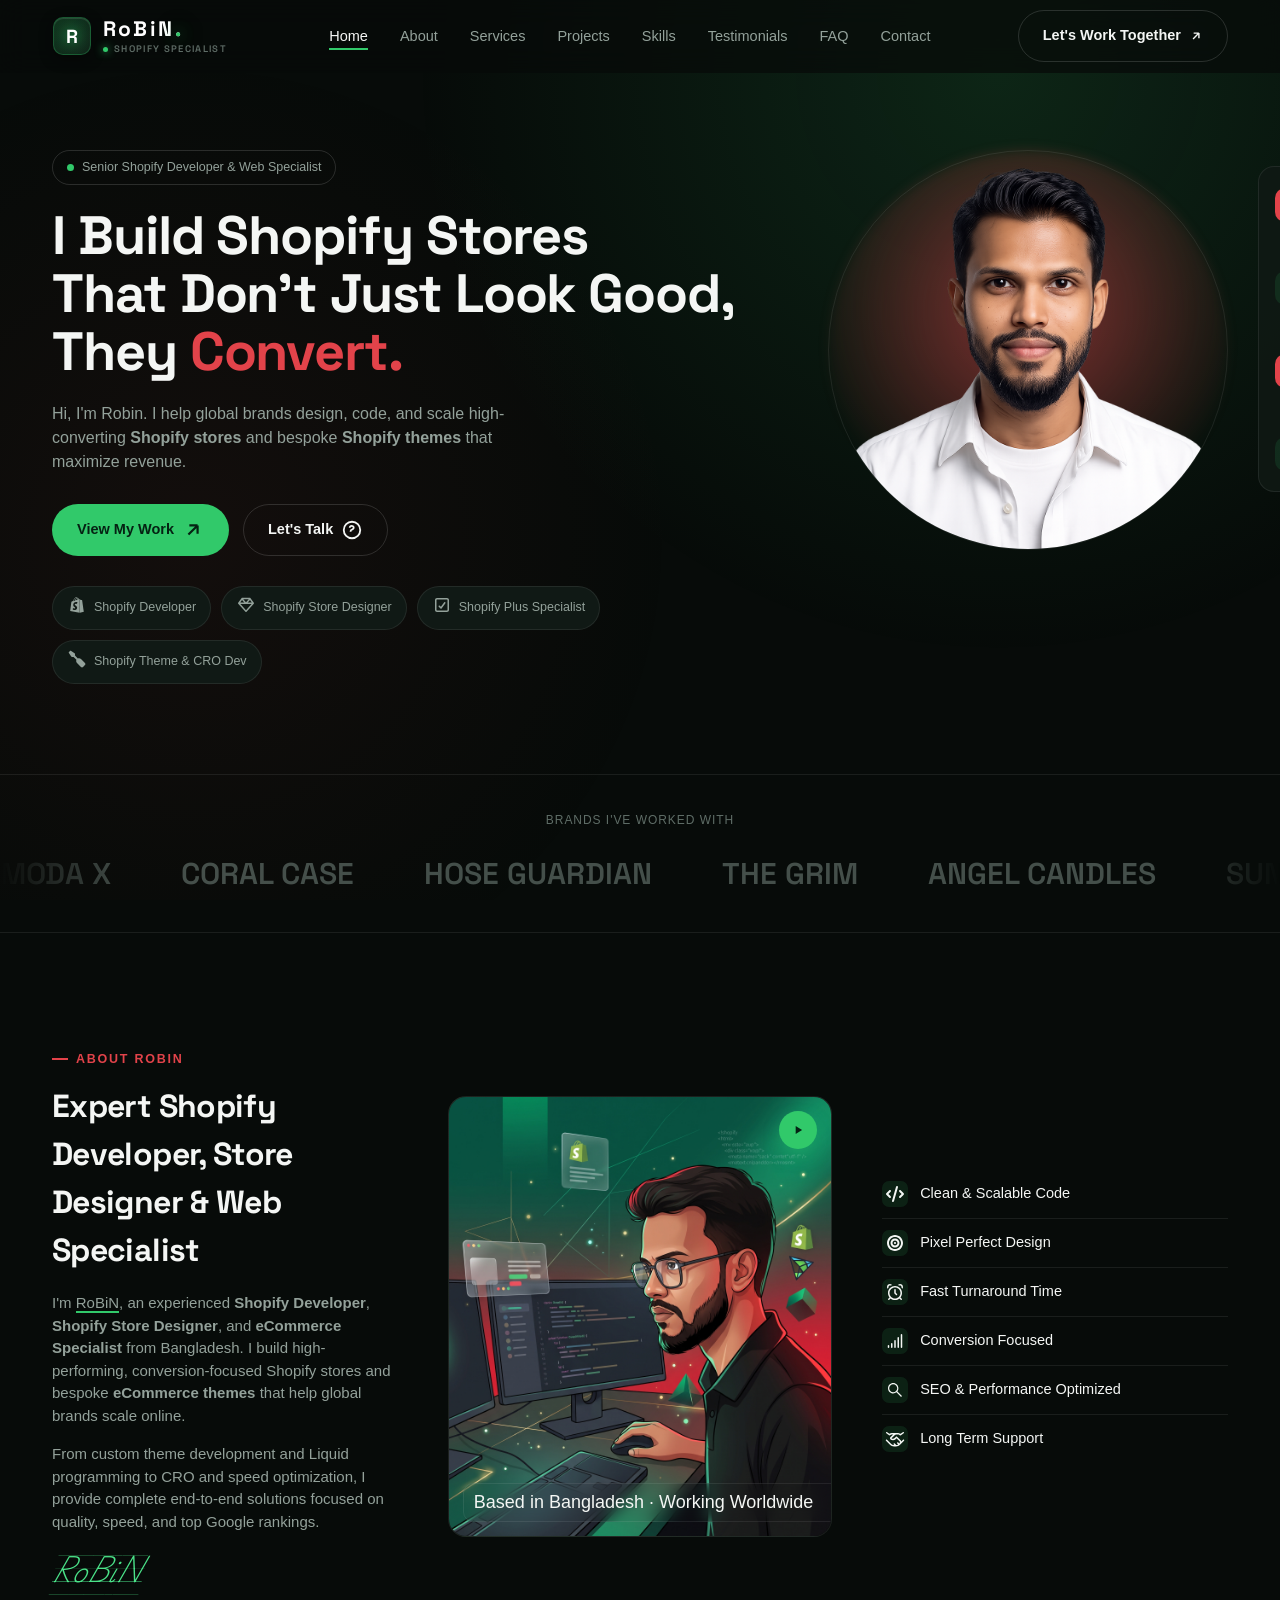
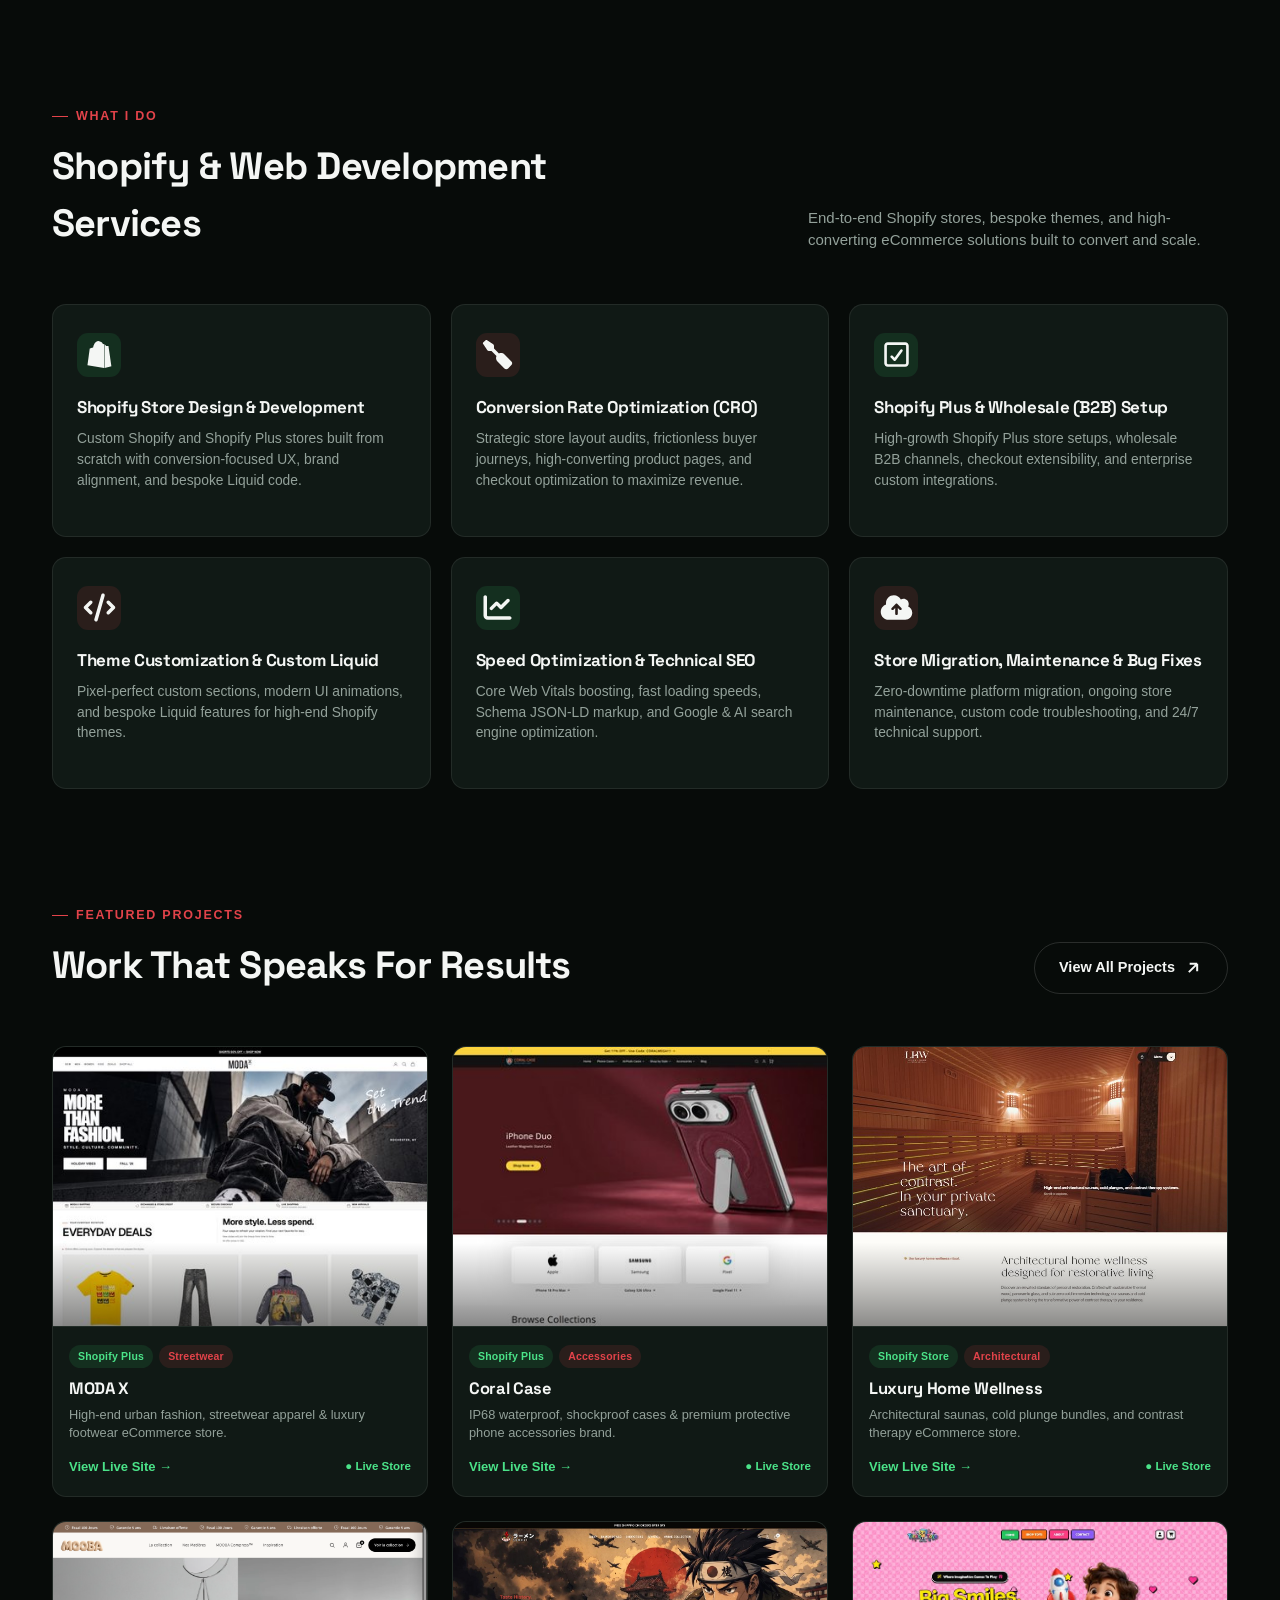
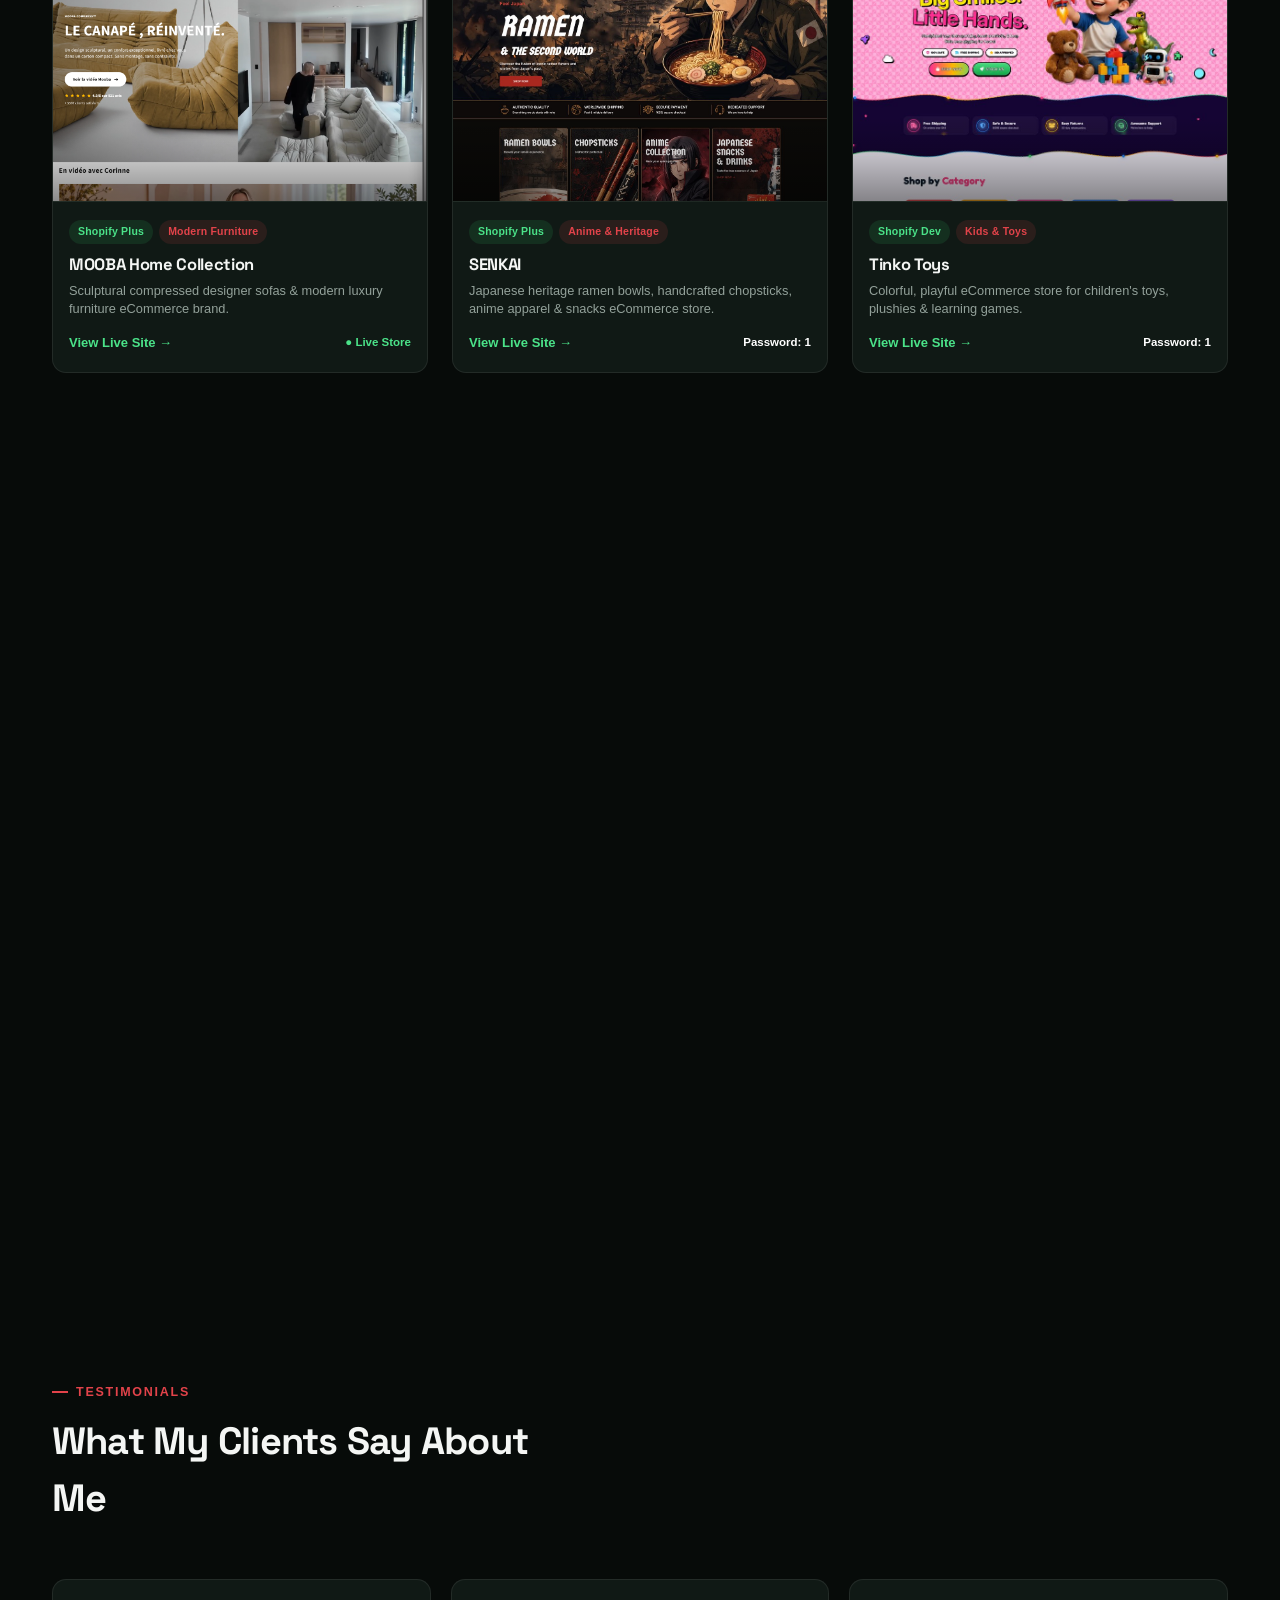
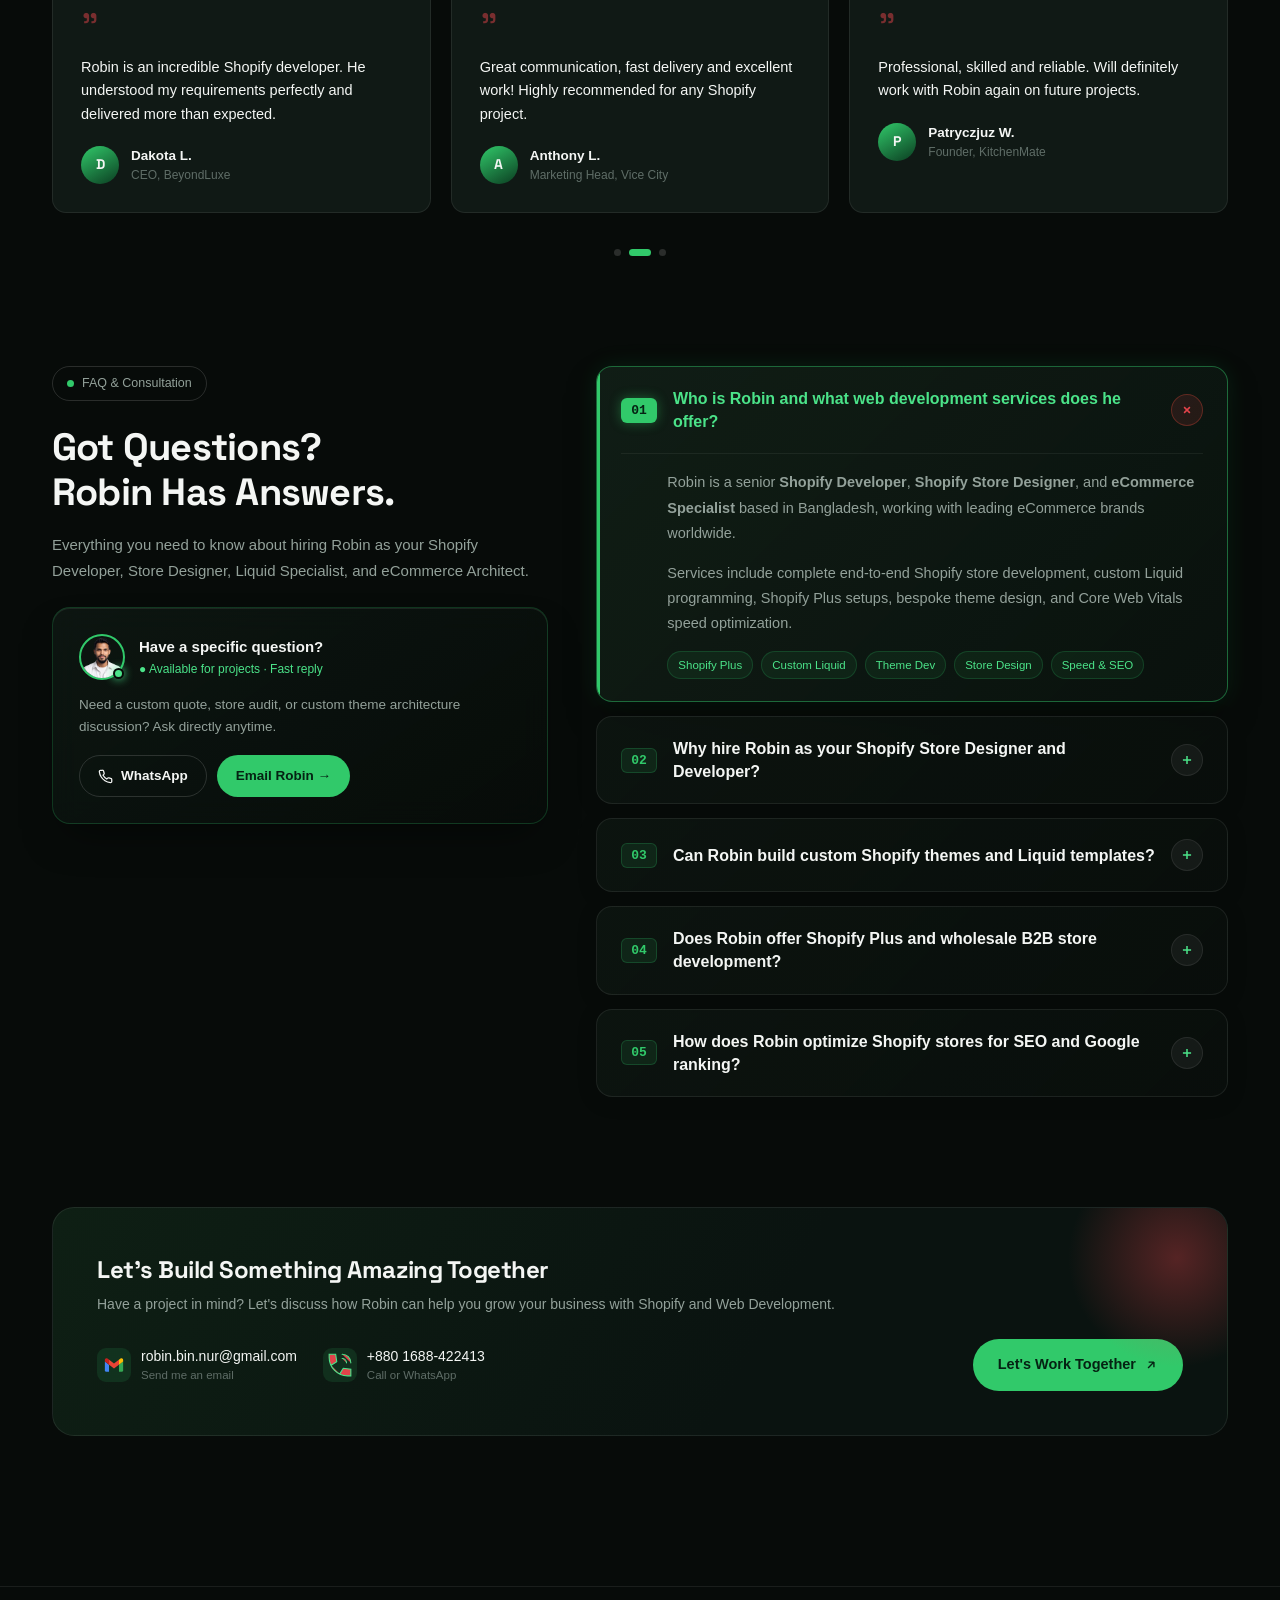
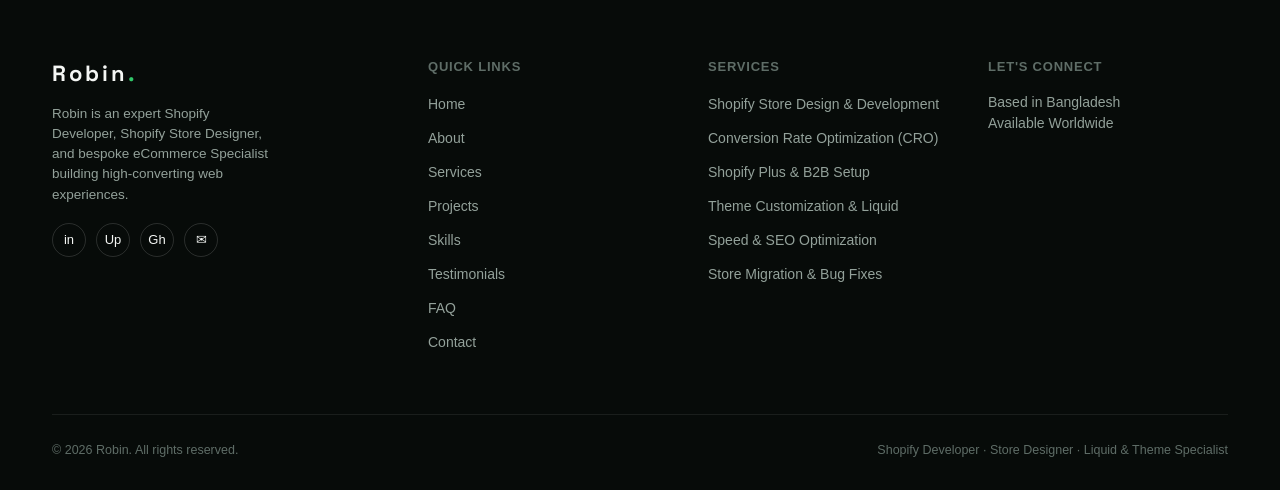
==== commit 154d2cd2: "Reorder featured projects and add CR7 Fragrances store" ====
--- a/Index.html
+++ b/Index.html
@@ -527,6 +527,82 @@
     </div>
     <div class="proj-grid stagger">
       <div class="proj-card reveal" style="--i:0;">
+        <a href="https://www.modaxonline.com/" target="_blank" rel="noopener noreferrer" class="proj-thumb" aria-label="View MODA X live store">
+          <img
+            src="./assets/modax-homepage.jpg"
+            alt="MODA X Urban Streetwear Fashion Shopify Store"
+            loading="lazy"
+          >
+        </a>
+        <div class="proj-body">
+          <div class="proj-tags"><span class="tag g">Shopify Plus</span><span class="tag r">Streetwear</span></div>
+          <h3>MODA X</h3>
+          <p>High-end urban fashion, streetwear apparel &amp; luxury footwear eCommerce store.</p>
+          <div class="proj-meta-row">
+            <a href="https://www.modaxonline.com/" target="_blank" rel="noopener noreferrer" class="proj-link">View Live Site →</a>
+            <span class="proj-status">● Live Store</span>
+          </div>
+        </div>
+      </div>
+
+      <div class="proj-card reveal" style="--i:1;">
+        <a href="https://www.coralcase.com/" target="_blank" rel="noopener noreferrer" class="proj-thumb" aria-label="View Coral Case live store">
+          <img
+            src="./assets/coralcase-homepage.jpg"
+            alt="Coral Case Waterproof Shockproof Phone Cases Shopify Store"
+            loading="lazy"
+          >
+        </a>
+        <div class="proj-body">
+          <div class="proj-tags"><span class="tag g">Shopify Plus</span><span class="tag r">Accessories</span></div>
+          <h3>Coral Case</h3>
+          <p>IP68 waterproof, shockproof cases &amp; premium protective phone accessories brand.</p>
+          <div class="proj-meta-row">
+            <a href="https://www.coralcase.com/" target="_blank" rel="noopener noreferrer" class="proj-link">View Live Site →</a>
+            <span class="proj-status">● Live Store</span>
+          </div>
+        </div>
+      </div>
+
+      <div class="proj-card reveal" style="--i:2;">
+        <a href="https://gujyx1-zf.myshopify.com/" target="_blank" rel="noopener noreferrer" class="proj-thumb" aria-label="View Luxury Home Wellness live store">
+          <img
+            src="./assets/luxury-wellness-homepage.jpg"
+            alt="Luxury Home Wellness Shopify Store"
+            loading="lazy"
+          >
+        </a>
+        <div class="proj-body">
+          <div class="proj-tags"><span class="tag g">Shopify Store</span><span class="tag r">Architectural</span></div>
+          <h3>Luxury Home Wellness</h3>
+          <p>Architectural saunas, cold plunge bundles, and contrast therapy eCommerce store.</p>
+          <div class="proj-meta-row">
+            <a href="https://gujyx1-zf.myshopify.com/" target="_blank" rel="noopener noreferrer" class="proj-link">View Live Site →</a>
+            <span class="proj-status">● Live Store</span>
+          </div>
+        </div>
+      </div>
+
+      <div class="proj-card reveal" style="--i:3;">
+        <a href="https://moobahome.com/" target="_blank" rel="noopener noreferrer" class="proj-thumb" aria-label="View MOOBA Home Collection live store">
+          <img
+            src="./assets/mooba-homepage.png"
+            alt="MOOBA Home Furniture Shopify Store"
+            loading="lazy"
+          >
+        </a>
+        <div class="proj-body">
+          <div class="proj-tags"><span class="tag g">Shopify Plus</span><span class="tag r">Modern Furniture</span></div>
+          <h3>MOOBA Home Collection</h3>
+          <p>Sculptural compressed designer sofas &amp; modern luxury furniture eCommerce brand.</p>
+          <div class="proj-meta-row">
+            <a href="https://moobahome.com/" target="_blank" rel="noopener noreferrer" class="proj-link">View Live Site →</a>
+            <span class="proj-status">● Live Store</span>
+          </div>
+        </div>
+      </div>
+
+      <div class="proj-card reveal" style="--i:4;">
         <a href="https://senkai-mzepc69u.myshopify.com/" target="_blank" rel="noopener noreferrer" class="proj-thumb" aria-label="View SENKAI live store">
           <img
             src="./assets/senkai-homepage.jpg"
@@ -545,7 +621,7 @@
         </div>
       </div>
 
-      <div class="proj-card reveal" style="--i:1;">
+      <div class="proj-card reveal" style="--i:5;">
         <a href="https://tinko-toy.myshopify.com/" target="_blank" rel="noopener noreferrer" class="proj-thumb" aria-label="View Tinko Toys live store">
           <img
             src="./assets/tinko-toys-homepage.jpg"
@@ -560,82 +636,6 @@
           <div class="proj-meta-row">
             <a href="https://tinko-toy.myshopify.com/" target="_blank" rel="noopener noreferrer" class="proj-link">View Live Site →</a>
             <span class="proj-pwd">Password: 1</span>
-          </div>
-        </div>
-      </div>
-
-      <div class="proj-card reveal" style="--i:2;">
-        <a href="https://www.modaxonline.com/" target="_blank" rel="noopener noreferrer" class="proj-thumb" aria-label="View MODA X live store">
-          <img
-            src="./assets/modax-homepage.jpg"
-            alt="MODA X Urban Streetwear Fashion Shopify Store"
-            loading="lazy"
-          >
-        </a>
-        <div class="proj-body">
-          <div class="proj-tags"><span class="tag g">Shopify Plus</span><span class="tag r">Streetwear</span></div>
-          <h3>MODA X</h3>
-          <p>High-end urban fashion, streetwear apparel &amp; luxury footwear eCommerce store.</p>
-          <div class="proj-meta-row">
-            <a href="https://www.modaxonline.com/" target="_blank" rel="noopener noreferrer" class="proj-link">View Live Site →</a>
-            <span class="proj-status">● Live Store</span>
-          </div>
-        </div>
-      </div>
-
-      <div class="proj-card reveal" style="--i:3;">
-        <a href="https://www.coralcase.com/" target="_blank" rel="noopener noreferrer" class="proj-thumb" aria-label="View Coral Case live store">
-          <img
-            src="./assets/coralcase-homepage.jpg"
-            alt="Coral Case Waterproof Shockproof Phone Cases Shopify Store"
-            loading="lazy"
-          >
-        </a>
-        <div class="proj-body">
-          <div class="proj-tags"><span class="tag g">Shopify Plus</span><span class="tag r">Accessories</span></div>
-          <h3>Coral Case</h3>
-          <p>IP68 waterproof, shockproof cases &amp; premium protective phone accessories brand.</p>
-          <div class="proj-meta-row">
-            <a href="https://www.coralcase.com/" target="_blank" rel="noopener noreferrer" class="proj-link">View Live Site →</a>
-            <span class="proj-status">● Live Store</span>
-          </div>
-        </div>
-      </div>
-
-      <div class="proj-card reveal" style="--i:4;">
-        <a href="https://gujyx1-zf.myshopify.com/" target="_blank" rel="noopener noreferrer" class="proj-thumb" aria-label="View Luxury Home Wellness live store">
-          <img
-            src="./assets/luxury-wellness-homepage.jpg"
-            alt="Luxury Home Wellness Shopify Store"
-            loading="lazy"
-          >
-        </a>
-        <div class="proj-body">
-          <div class="proj-tags"><span class="tag g">Shopify Store</span><span class="tag r">Architectural</span></div>
-          <h3>Luxury Home Wellness</h3>
-          <p>Architectural saunas, cold plunge bundles, and contrast therapy eCommerce store.</p>
-          <div class="proj-meta-row">
-            <a href="https://gujyx1-zf.myshopify.com/" target="_blank" rel="noopener noreferrer" class="proj-link">View Live Site →</a>
-            <span class="proj-status">● Live Store</span>
-          </div>
-        </div>
-      </div>
-
-      <div class="proj-card reveal" style="--i:5;">
-        <a href="https://moobahome.com/" target="_blank" rel="noopener noreferrer" class="proj-thumb" aria-label="View MOOBA Home Collection live store">
-          <img
-            src="./assets/mooba-homepage.png"
-            alt="MOOBA Home Furniture Shopify Store"
-            loading="lazy"
-          >
-        </a>
-        <div class="proj-body">
-          <div class="proj-tags"><span class="tag g">Shopify Plus</span><span class="tag r">Modern Furniture</span></div>
-          <h3>MOOBA Home Collection</h3>
-          <p>Sculptural compressed designer sofas &amp; modern luxury furniture eCommerce brand.</p>
-          <div class="proj-meta-row">
-            <a href="https://moobahome.com/" target="_blank" rel="noopener noreferrer" class="proj-link">View Live Site →</a>
-            <span class="proj-status">● Live Store</span>
           </div>
         </div>
       </div>
